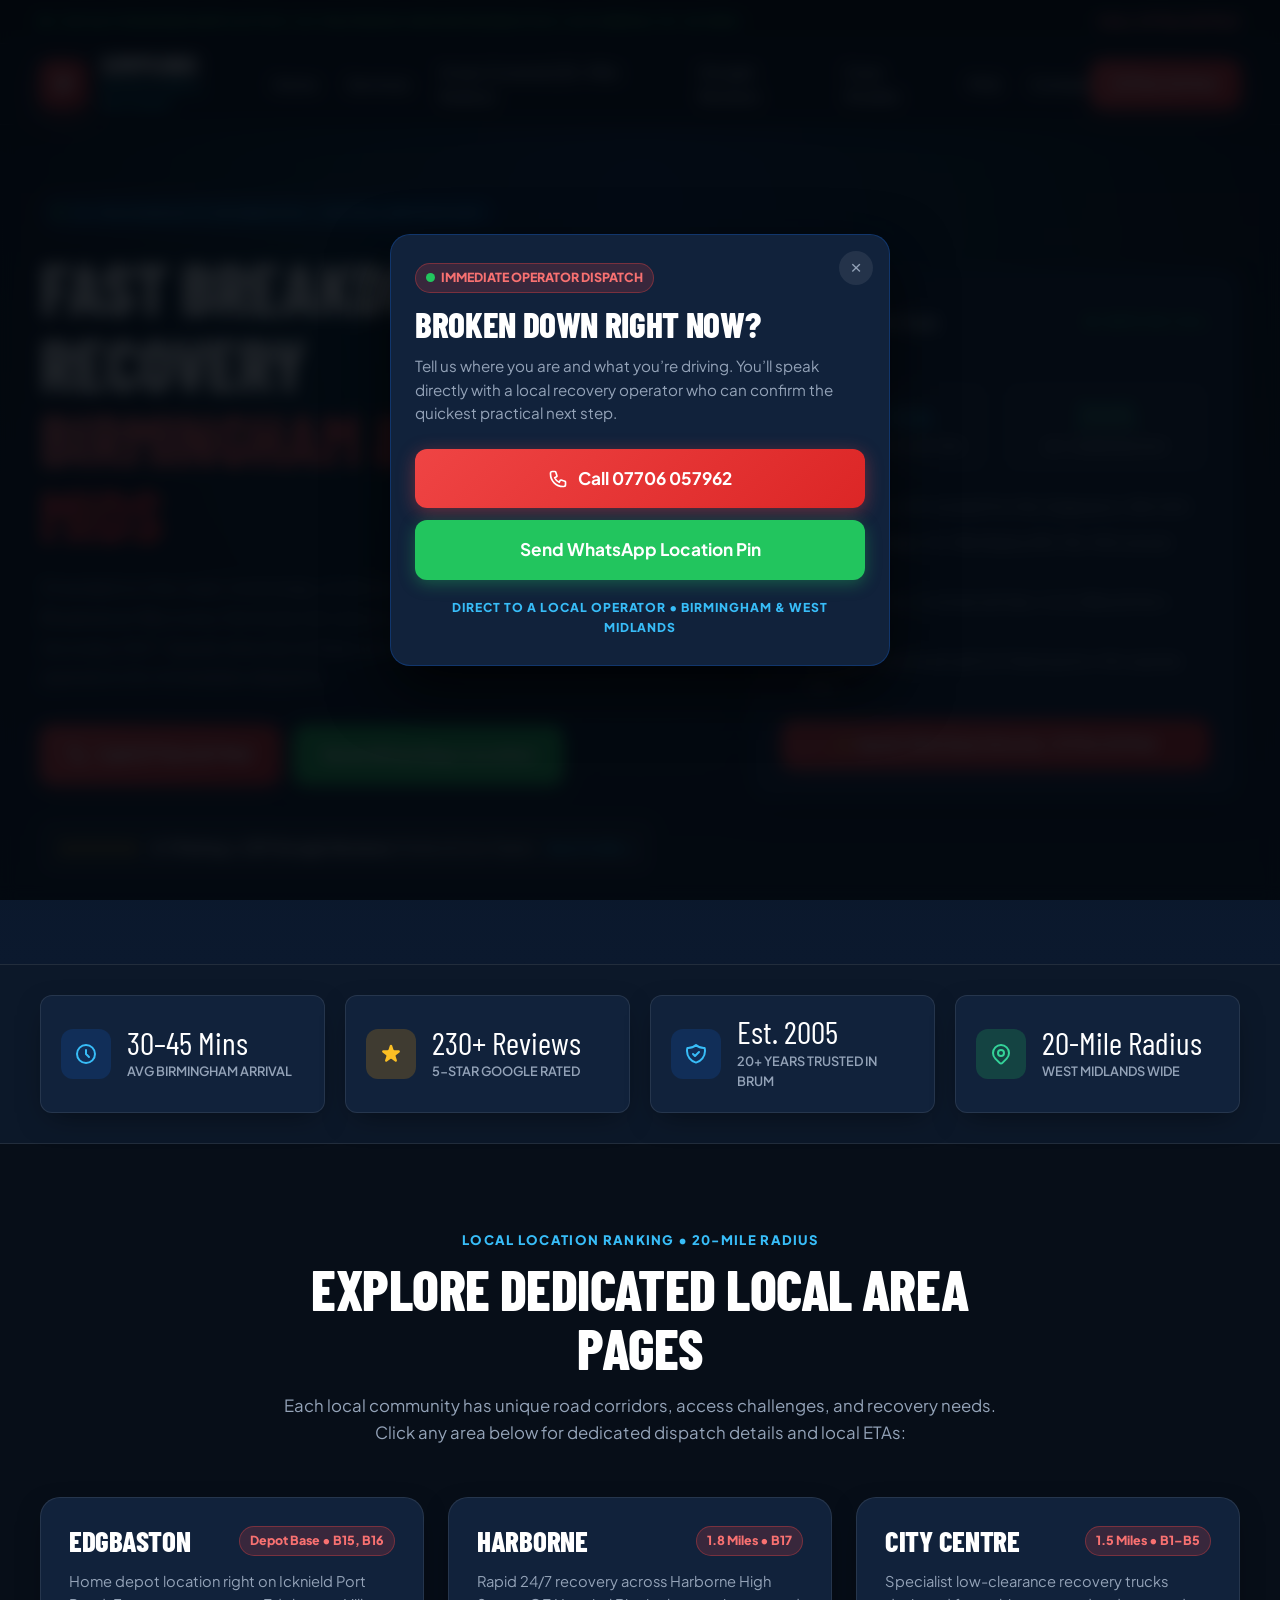
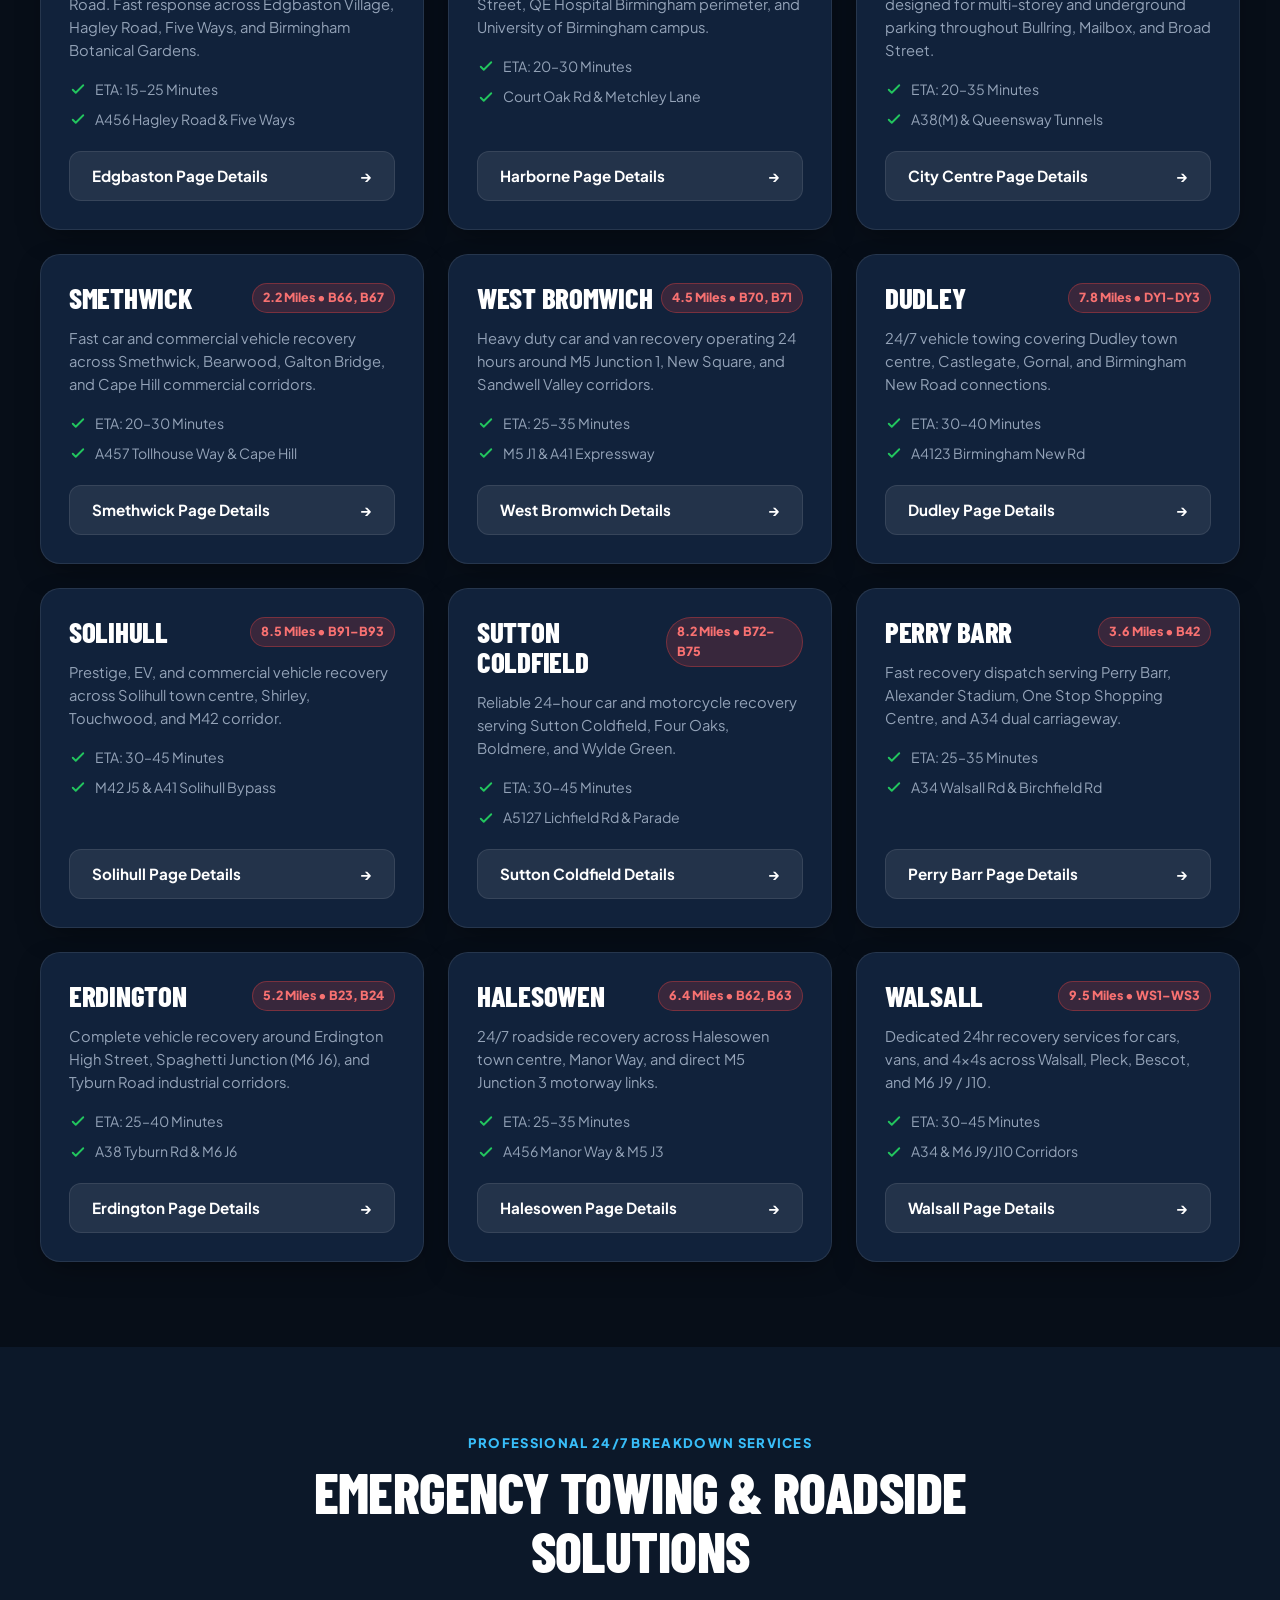
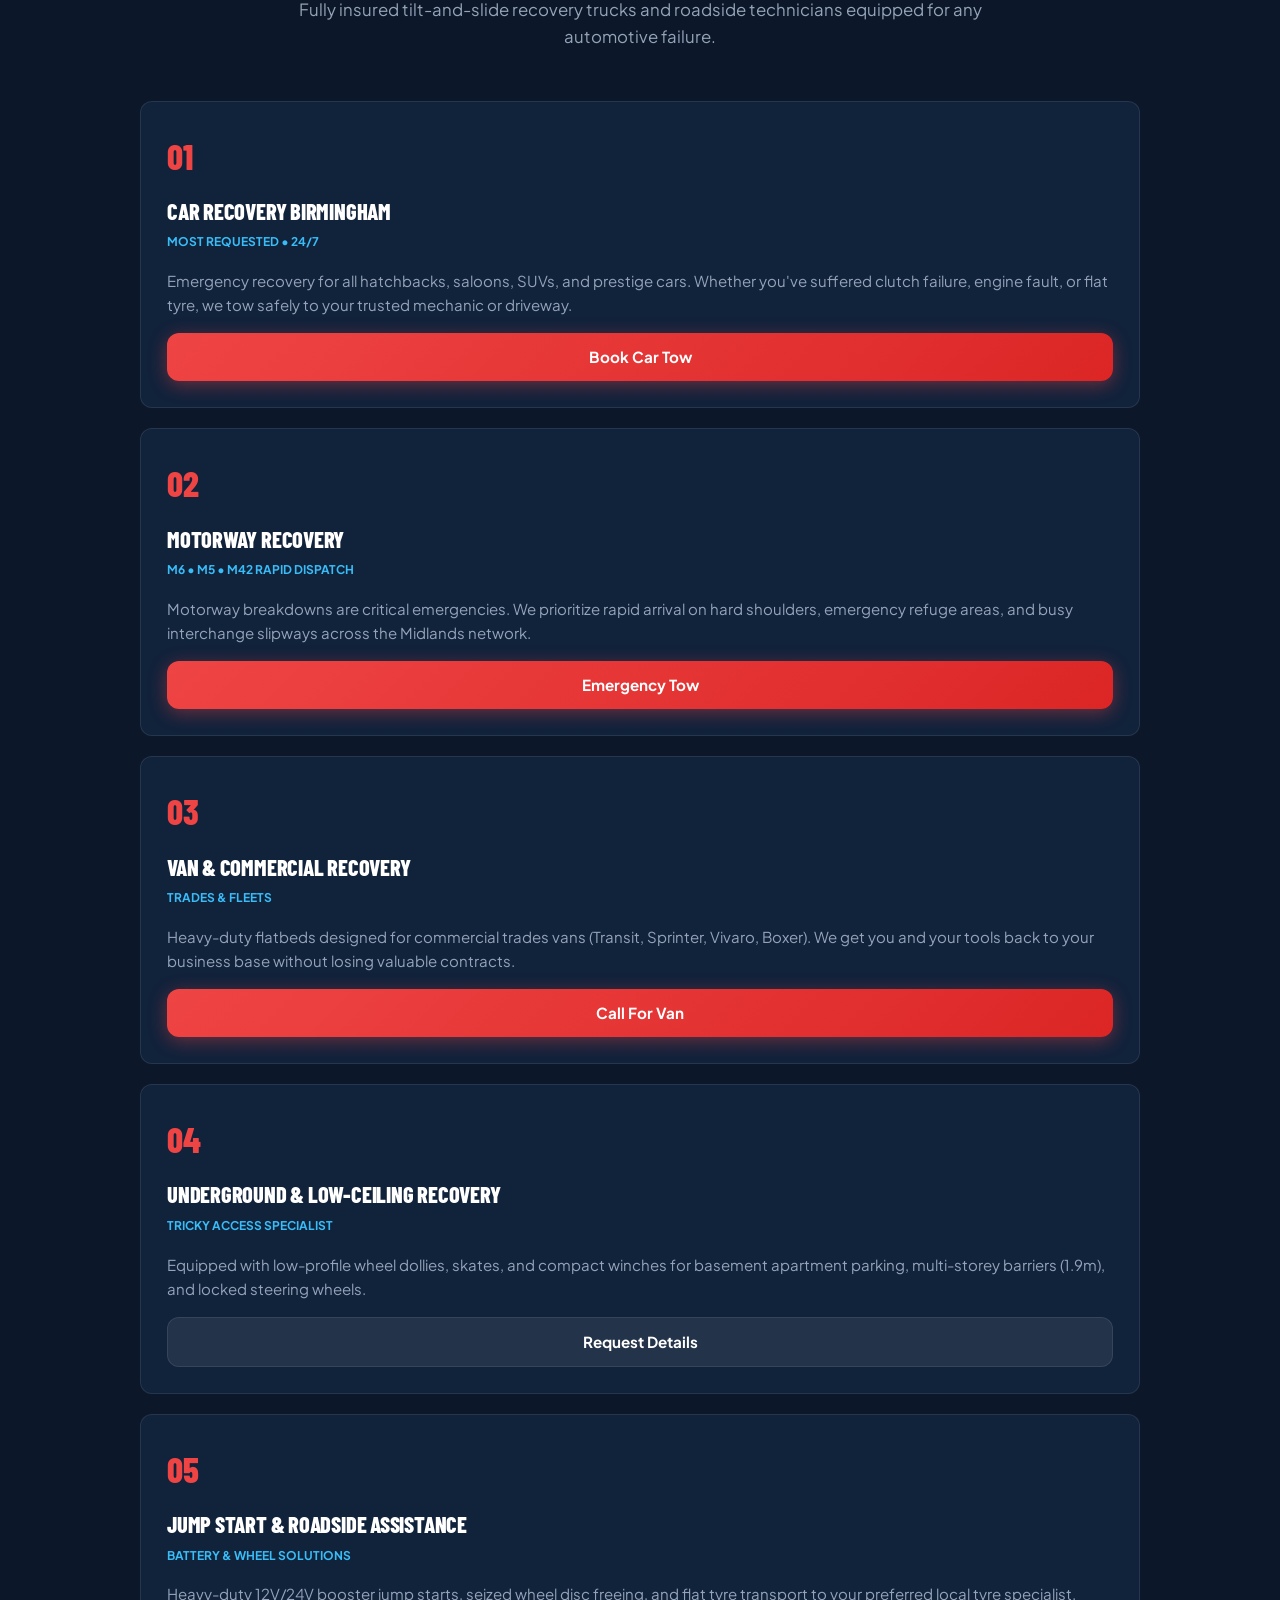
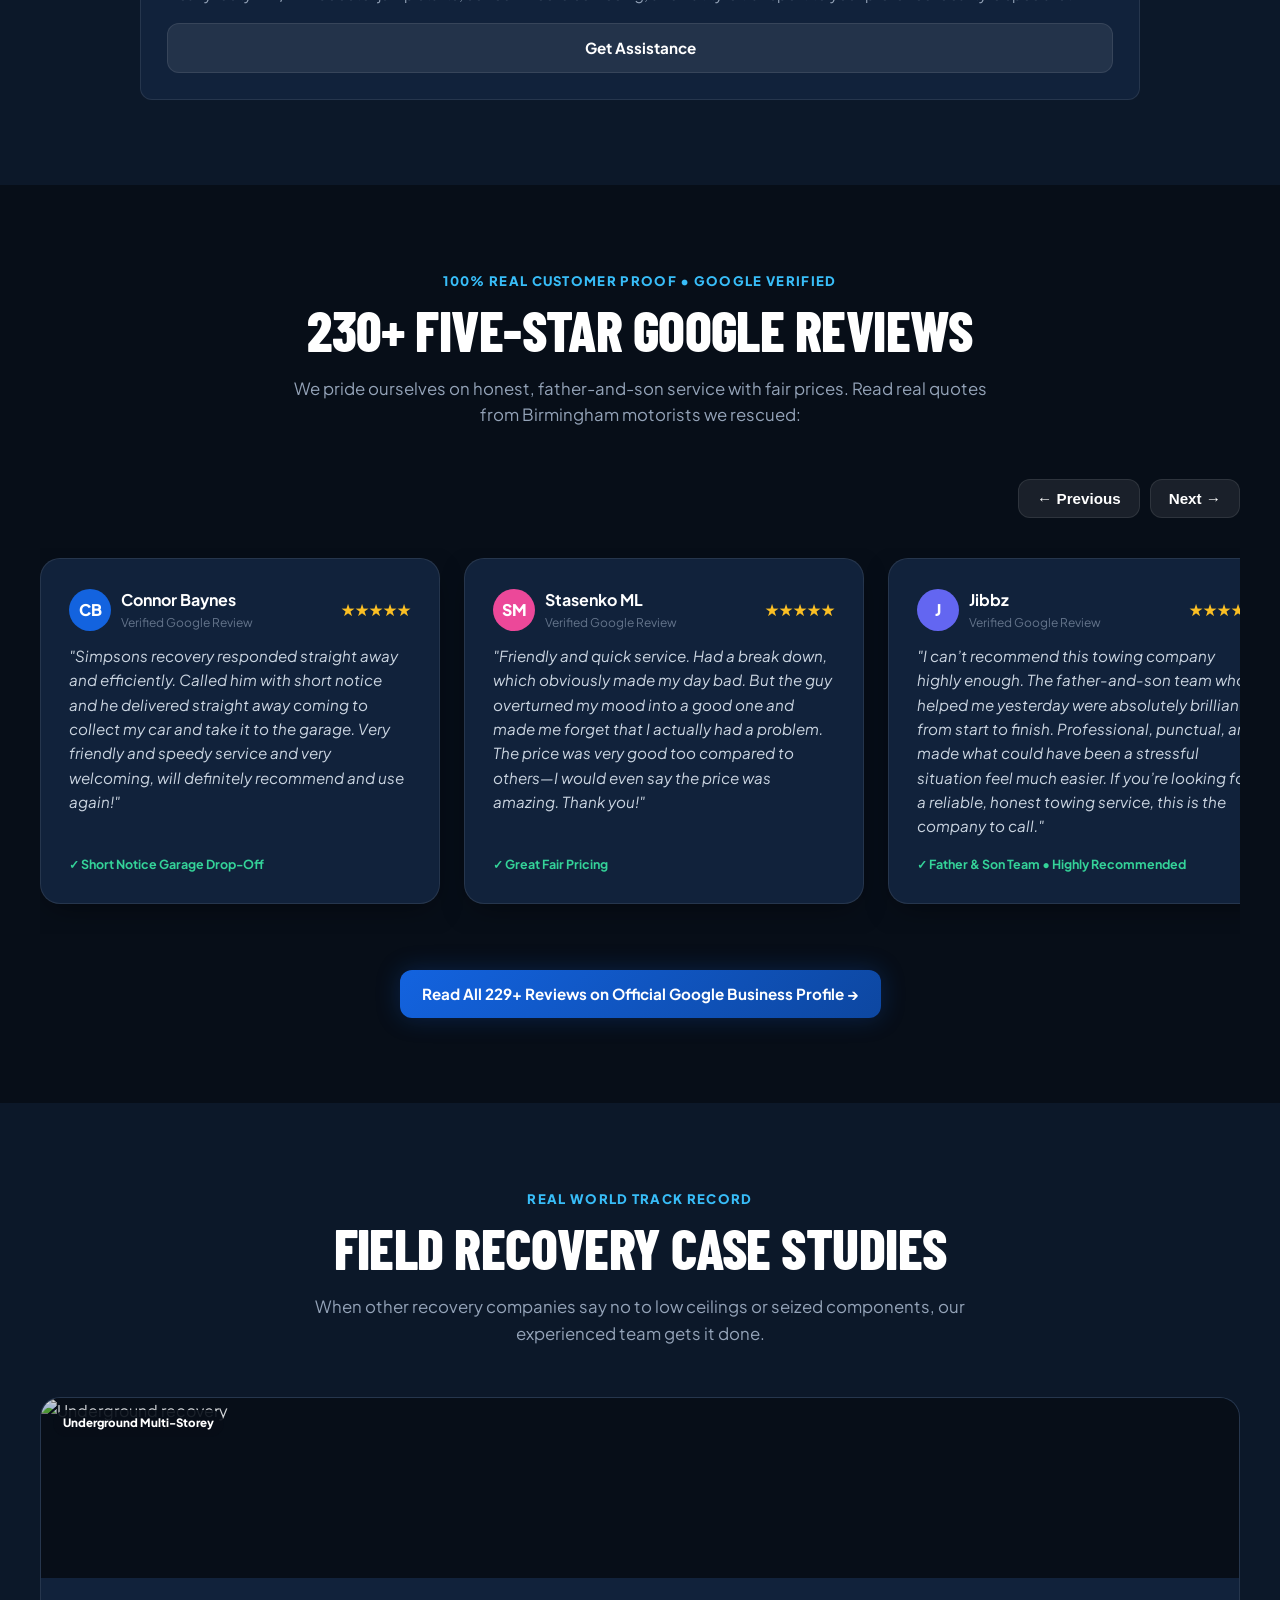
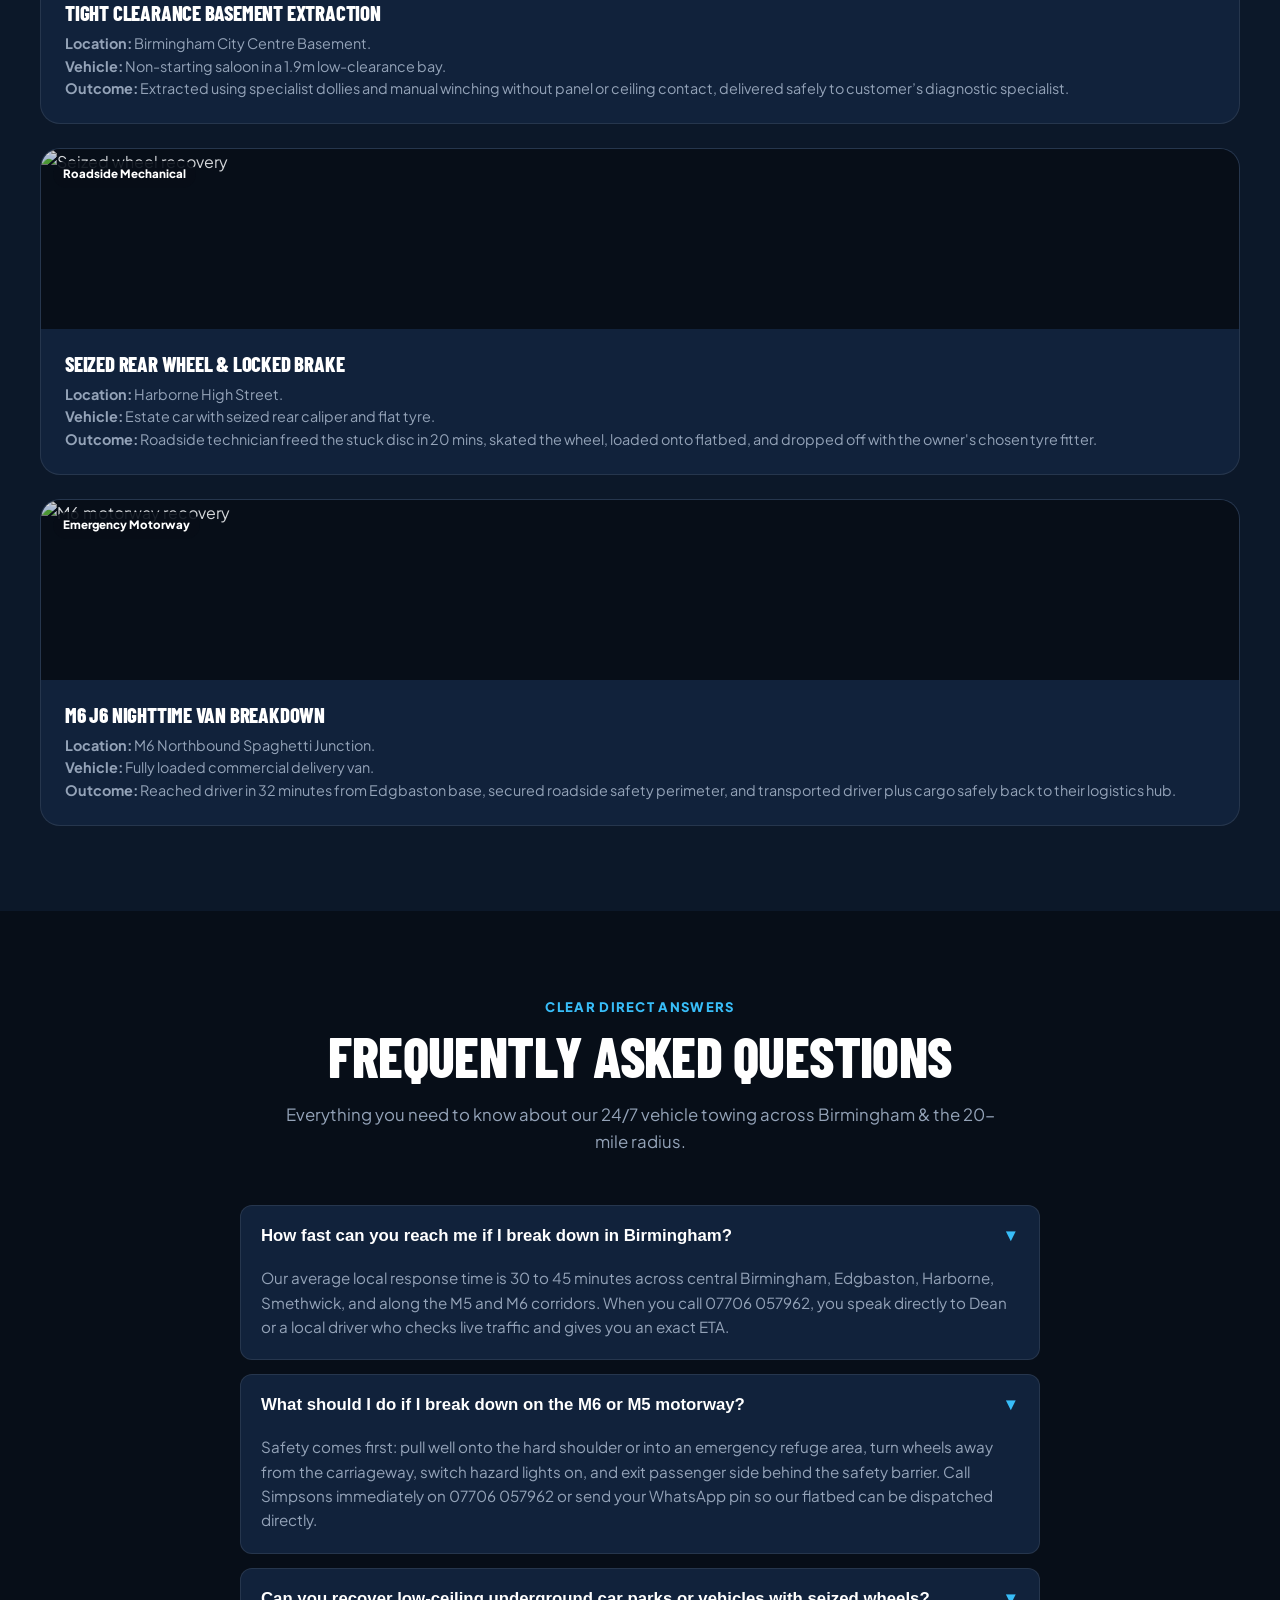
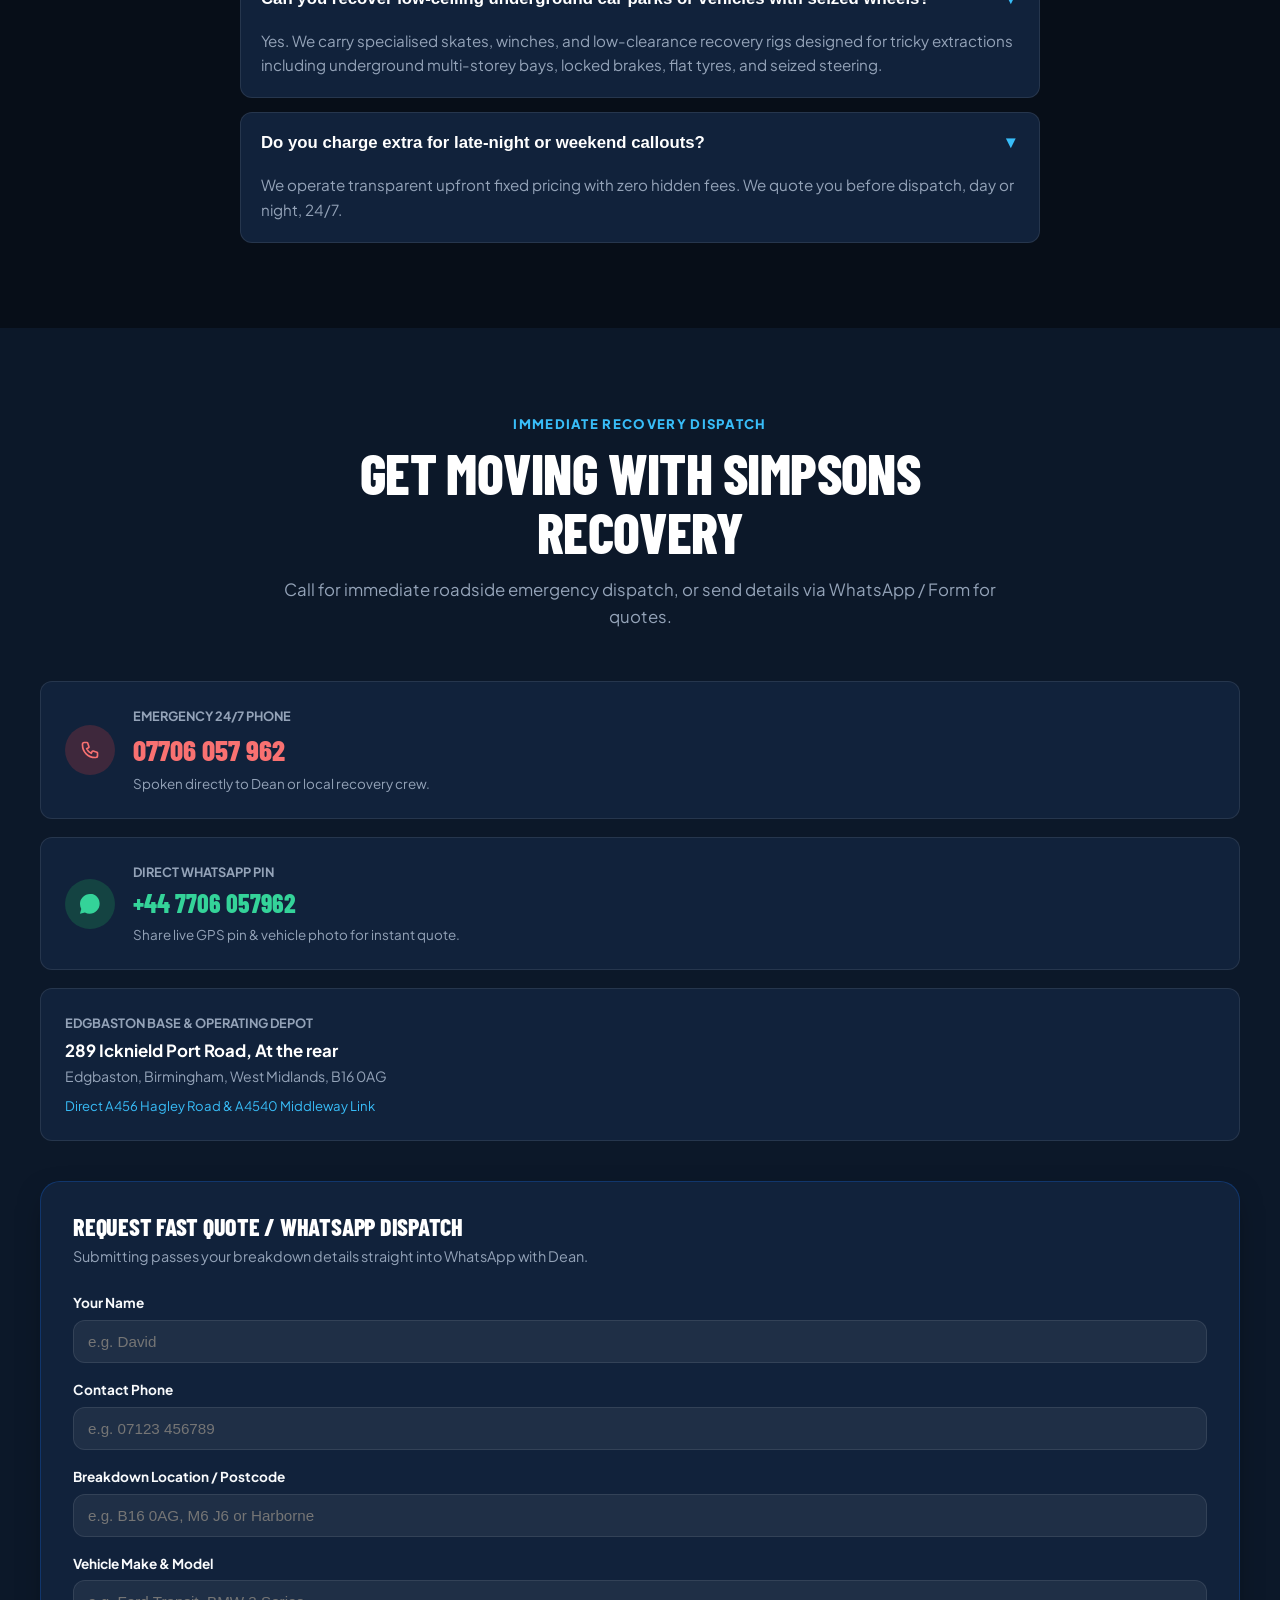
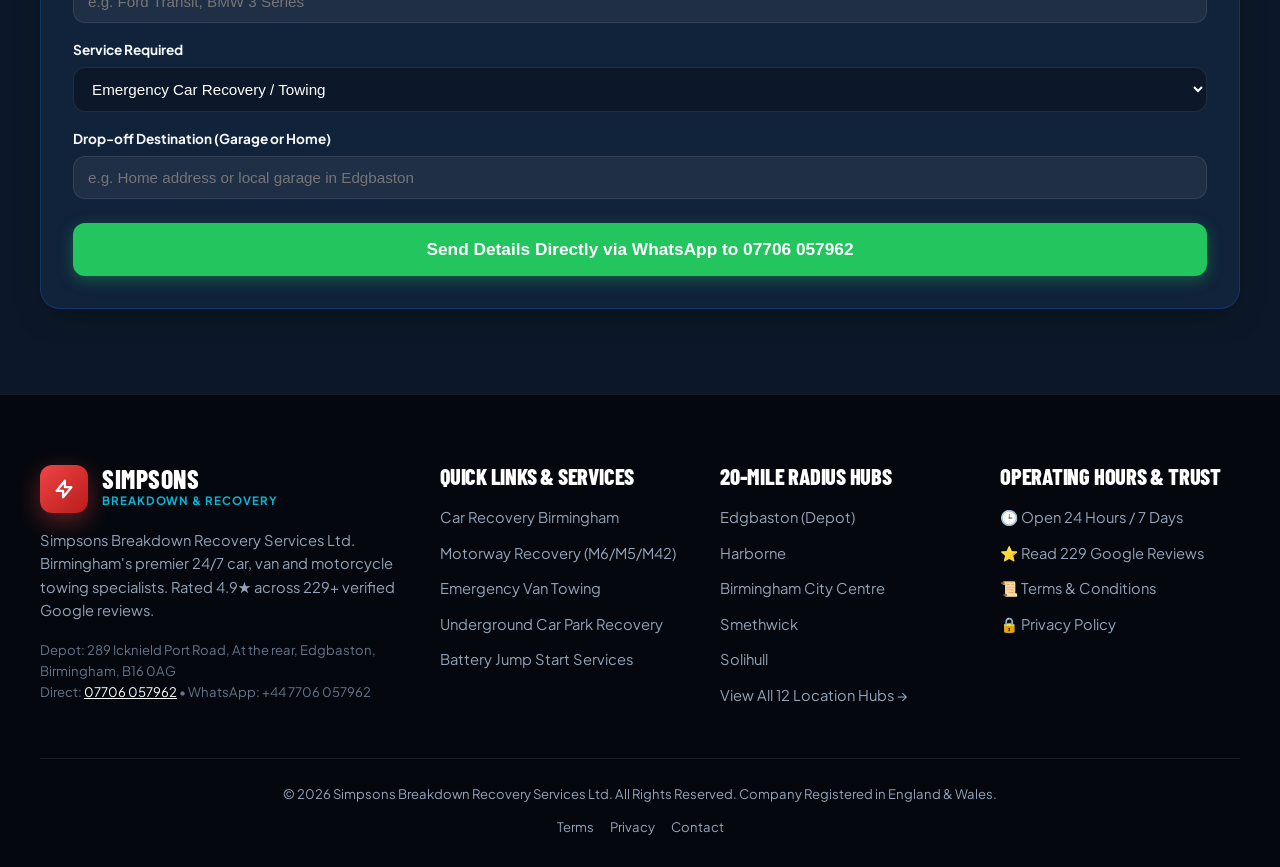
==== index.html @ c88439a0 "Initial commit: Simpsons Breakdown Recovery Birmingham website with 12 location sub-pages and dynami" ====
<!DOCTYPE html>
<html lang="en-GB">
<head>
  <meta charset="UTF-8">
  <meta name="viewport" content="width=device-width, initial-scale=1.0">
  <title>Breakdown Recovery Birmingham | 24/7 Car & Vehicle Towing | Simpsons Recovery</title>
  <meta name="description" content="24/7 Breakdown Recovery Birmingham & 20-Mile Radius. Average local response 30-45 mins. 230+ 5-Star Google reviews. Call Dean & Simpsons team on 07706 057962.">
  <meta name="robots" content="index, follow">
  
  <!-- Geo / Local Meta Tags for GEO & AEO -->
  <meta name="geo.region" content="GB-BIR">
  <meta name="geo.placename" content="Edgbaston, Birmingham">
  <meta name="geo.position" content="52.4844;-1.9351">
  <meta name="ICBM" content="52.4844, -1.9351">
  
  <!-- Open Graph -->
  <meta property="og:title" content="Simpsons Breakdown Recovery Services Birmingham | 24/7 Fast Response">
  <meta property="og:description" content="Edgbaston based 24/7 car, van and motorbike recovery across a 20-mile radius. 30-45 min local arrival, 230+ Google 5-star reviews. Call 07706 057962.">
  <meta property="og:type" content="business.business">
  <meta property="og:url" content="https://www.simpsonsbreakdownrecovery.co.uk/">
  <meta property="og:locale" content="en_GB">

  <!-- Preconnect Google Fonts: Barlow Condensed (Bold dynamic headers) & Plus Jakarta Sans (Clean body) -->
  <link rel="preconnect" href="https://fonts.googleapis.com">
  <link rel="preconnect" href="https://fonts.gstatic.com" crossorigin>
  <link href="https://fonts.googleapis.com/css2?family=Barlow+Condensed:ital,wght@0,700;0,800;0,900;1,800&family=Plus+Jakarta+Sans:wght@400;500;600;700;800&display=swap" rel="stylesheet">
  
  <link rel="stylesheet" href="css/style.css">

  <!-- Schema.org JSON-LD LocalBusiness + AutoEmergencyService + FAQPage -->
  <script type="application/ld+json">
  {
    "@context": "https://schema.org",
    "@graph": [
      {
        "@type": ["AutoRepair", "EmergencyService"],
        "@id": "https://www.simpsonsbreakdownrecovery.co.uk/#business",
        "name": "Simpsons Breakdown Recovery Services Ltd",
        "url": "https://www.simpsonsbreakdownrecovery.co.uk/",
        "telephone": "+447706057962",
        "email": "simpsonsbreakdownrecoveryltd@gmail.com",
        "priceRange": "££",
        "image": "https://carrecoverycompare.co.uk/api/media/file/firm-ed6e5e2ae0afbb97538e.jpg",
        "address": {
          "@type": "PostalAddress",
          "streetAddress": "289 Icknield Port Road, At the rear",
          "addressLocality": "Edgbaston, Birmingham",
          "addressRegion": "West Midlands",
          "postalCode": "B16 0AG",
          "addressCountry": "GB"
        },
        "geo": {
          "@type": "GeoCoordinates",
          "latitude": 52.4844,
          "longitude": -1.9351
        },
        "openingHoursSpecification": [
          {
            "@type": "OpeningHoursSpecification",
            "dayOfWeek": ["Monday", "Tuesday", "Wednesday", "Thursday", "Friday", "Saturday", "Sunday"],
            "opens": "00:00",
            "closes": "23:59"
          }
        ],
        "areaServed": [
          {"@type": "AdministrativeArea", "name": "Birmingham"},
          {"@type": "AdministrativeArea", "name": "Edgbaston"},
          {"@type": "AdministrativeArea", "name": "Harborne"},
          {"@type": "AdministrativeArea", "name": "Smethwick"},
          {"@type": "AdministrativeArea", "name": "West Bromwich"},
          {"@type": "AdministrativeArea", "name": "Dudley"},
          {"@type": "AdministrativeArea", "name": "Oldbury"},
          {"@type": "AdministrativeArea", "name": "Halesowen"},
          {"@type": "AdministrativeArea", "name": "Solihull"},
          {"@type": "AdministrativeArea", "name": "Sutton Coldfield"},
          {"@type": "AdministrativeArea", "name": "Walsall"}
        ],
        "aggregateRating": {
          "@type": "AggregateRating",
          "ratingValue": "4.9",
          "reviewCount": "229",
          "bestRating": "5",
          "worstRating": "1"
        }
      },
      {
        "@type": "FAQPage",
        "@id": "https://www.simpsonsbreakdownrecovery.co.uk/#faq",
        "mainEntity": [
          {
            "@type": "Question",
            "name": "How fast can you reach me if I break down in Birmingham?",
            "acceptedAnswer": {
              "@type": "Answer",
              "text": "Our average local response time is 30 to 45 minutes across central Birmingham, Edgbaston, Harborne, Smethwick, and along the M5 and M6 corridors. When you call 07706 057962, you speak straight to Dean or a local driver who checks live traffic and gives you an exact ETA."
            }
          },
          {
            "@type": "Question",
            "name": "What should I do if I break down on the M6 or M5 motorway?",
            "acceptedAnswer": {
              "@type": "Answer",
              "text": "Pull well onto the hard shoulder or into an emergency refuge area, turn wheels away from the carriageway, switch hazard lights on, and exit passenger side behind the safety barrier. Call Simpsons immediately on 07706 057962 or send your WhatsApp pin so our flatbed can be dispatched directly."
            }
          },
          {
            "@type": "Question",
            "name": "Can you recover low-ceiling underground car parks or vehicles with seized wheels?",
            "acceptedAnswer": {
              "@type": "Answer",
              "text": "Yes. We carry specialised skates, winches, and low-clearance recovery rigs designed for tricky extractions including underground multi-storey bays, locked brakes, flat tyres, and seized steering."
            }
          },
          {
            "@type": "Question",
            "name": "Do you charge extra for late-night or weekend callouts?",
            "acceptedAnswer": {
              "@type": "Answer",
              "text": "We operate transparent upfront fixed pricing with zero hidden fees. We quote you before dispatch, day or night, 24/7."
            }
          }
        ]
      }
    ]
  }
  </script>
</head>
<body>

  <!-- TOP EMERGENCY STATUS STRIP -->
  <div class="top-status-bar">
    <div class="container status-inner">
      <div class="live-indicator">
        <span class="pulse-dot"></span>
        <span>LIVE 24/7 ROADSIDE UNITS ACTIVE &bull; 20-MILE RADIUS AROUND EDGBASTON &bull; AVG ARRIVAL 30–45 MINS</span>
      </div>
      <div>
        <a href="tel:07706057962" style="display: flex; align-items: center; gap: 6px; color: #f87171; font-weight: 800; font-size: 0.9rem;">
          <span>CALL 07706 057962</span>
        </a>
      </div>
    </div>
  </div>

  <!-- POP-UP BANNER MODAL ON ENTRY -->
  <div class="modal-overlay" id="emergencyModal" role="dialog" aria-modal="true" aria-labelledby="modalTitle">
    <div class="modal-dialog">
      <button class="modal-close-btn" id="modalCloseBtn" aria-label="Close modal">&times;</button>
      
      <div style="display: inline-flex; align-items: center; gap: 6px; background: rgba(239, 68, 68, 0.18); border: 1px solid rgba(239, 68, 68, 0.35); color: #f87171; font-weight: 800; font-size: 0.78rem; padding: 4px 10px; border-radius: var(--radius-full); text-transform: uppercase; margin-bottom: 14px;">
        <span class="pulse-dot"></span> IMMEDIATE OPERATOR DISPATCH
      </div>
      
      <h2 id="modalTitle" style="font-family: var(--font-display); font-size: 2.2rem; color: #fff; margin-bottom: 12px; line-height: 1;">Broken down right now?</h2>
      
      <p style="font-size: 0.95rem; color: var(--text-muted); margin-bottom: 24px; line-height: 1.55;">
        Tell us where you are and what you’re driving. You’ll speak directly with a local recovery operator who can confirm the quickest practical next step.
      </p>

      <div style="display: flex; flex-direction: column; gap: 12px; margin-bottom: 18px;">
        <a href="tel:07706057962" class="btn btn-red btn-lg" style="width: 100%;">
          <svg class="icon-svg" fill="none" stroke="currentColor" viewBox="0 0 24 24"><path stroke-linecap="round" stroke-linejoin="round" d="M3 5a2 2 0 012-2h3.28a1 1 0 01.948.684l1.498 4.493a1 1 0 01-.502 1.21l-2.257 1.13a11.042 11.042 0 005.516 5.516l1.13-2.257a1 1 0 011.21-.502l4.493 1.498a1 1 0 01.684.949V19a2 2 0 01-2 2h-1C9.716 21 3 14.284 3 6V5z"/></svg>
          Call 07706 057962
        </a>
        <a href="https://wa.me/447706057962?text=Hello%20Simpsons%20Recovery%2C%20I%20have%20broken%20down%20in%20Birmingham.%20Here%20is%20my%20location%3A" class="btn btn-whatsapp btn-lg" target="_blank" rel="noopener" style="width: 100%;">
          Send WhatsApp Location Pin
        </a>
      </div>

      <p style="text-align: center; font-size: 0.76rem; font-weight: 800; letter-spacing: 0.08em; color: var(--accent-cyan); text-transform: uppercase;">
        DIRECT TO A LOCAL OPERATOR &bull; BIRMINGHAM &amp; WEST MIDLANDS
      </p>
    </div>
  </div>

  <!-- SITE HEADER -->
  <header class="site-header">
    <div class="container nav-container">
      <a href="/" class="logo-wrap">
        <div class="logo-badge">
          <svg width="24" height="24" fill="none" stroke="currentColor" viewBox="0 0 24 24"><path stroke-linecap="round" stroke-linejoin="round" stroke-width="2.5" d="M13 10V3L4 14h7v7l9-11h-7z"/></svg>
        </div>
        <div class="logo-titles">
          <span class="brand-main">SIMPSONS</span>
          <span class="brand-sub">Breakdown &amp; Recovery</span>
        </div>
      </a>

      <nav class="main-nav">
        <a href="/">Home</a>
        <a href="#services">Services</a>
        <a href="#areas">Areas Covered (20-Mile Radius)</a>
        <a href="#reviews">Google Reviews</a>
        <a href="#case-studies">Case Studies</a>
        <a href="#faq">FAQ</a>
        <a href="#contact">Contact</a>
      </nav>

      <div class="nav-actions">
        <a href="https://wa.me/447706057962" target="_blank" rel="noopener" class="btn btn-whatsapp" style="display: none; @media(min-width: 640px){display: inline-flex;}">
          <span>WhatsApp Location</span>
        </a>
        <a href="tel:07706057962" class="btn btn-red">
          <span>07706 057962</span>
        </a>
      </div>
    </div>
  </header>

  <!-- HERO SECTION -->
  <section class="hero-section">
    <div class="glow-mesh"></div>
    <div class="container hero-grid">
      <div>
        <div class="kicker-pill">
          <span class="pulse-dot"></span>
          <span>20-Mile Radius to Edgbaston &bull; Central Birmingham</span>
        </div>
        
        <h1 class="hero-title">
          Fast Breakdown Recovery <br><span class="text-gradient-red">Birmingham &amp; West Mids</span>
        </h1>

        <p class="hero-lead">
          Stranded on the road, motorway, or driveway? At Simpsons Breakdown Recovery Services Ltd, we provide rapid, reliable vehicle recovery 24/7. Speak directly to Dean and our local recovery operators for immediate dispatch.
        </p>

        <div class="hero-cta-group">
          <a href="tel:07706057962" class="btn btn-red btn-lg">
            <svg class="icon-svg" fill="none" stroke="currentColor" viewBox="0 0 24 24"><path stroke-linecap="round" stroke-linejoin="round" d="M3 5a2 2 0 012-2h3.28a1 1 0 01.948.684l1.498 4.493a1 1 0 01-.502 1.21l-2.257 1.13a11.042 11.042 0 005.516 5.516l1.13-2.257a1 1 0 011.21-.502l4.493 1.498a1 1 0 01.684.949V19a2 2 0 01-2 2h-1C9.716 21 3 14.284 3 6V5z"/></svg>
            Call 07706 057962
          </a>
          
          <a href="https://wa.me/447706057962?text=Hi%20Simpsons%20Recovery%2C%20I%20need%20urgent%20recovery%20in%20Birmingham.%20My%20exact%20location%20is%3A" target="_blank" rel="noopener" class="btn btn-whatsapp btn-lg">
            Send WhatsApp Location
          </a>
        </div>

        <a href="https://share.google/FIO6KZSxKO3p8ohXX" target="_blank" rel="noopener" style="display: inline-flex; align-items: center; gap: 12px; background: rgba(255, 255, 255, 0.06); border: 1px solid var(--border-light); border-radius: var(--radius-md); padding: 12px 18px;">
          <div style="color: #fbbf24; font-size: 1.1rem;">★★★★★</div>
          <div style="font-size: 0.92rem; color: #fff;">
            <strong>4.9 Rating &bull; 229 Google Reviews</strong> (Father &amp; Son Team)
          </div>
          <span style="color: var(--accent-cyan); font-weight: 700; font-size: 0.85rem;">View Profile →</span>
        </a>
      </div>

      <!-- DISPATCH STATUS / REAL-TIME RADAR PANEL -->
      <div style="background: var(--bg-surface); border: 1px solid var(--border-glow); border-radius: var(--radius-lg); padding: 30px; box-shadow: var(--shadow-card);">
        <div style="display: flex; justify-content: space-between; align-items: center; padding-bottom: 18px; border-bottom: 1px solid var(--border-light); margin-bottom: 20px;">
          <div style="font-family: var(--font-display); font-size: 1.6rem; color: #fff;">Live Dispatch Hub</div>
          <span class="live-indicator"><span class="pulse-dot"></span> UNITS ON-CALL</span>
        </div>

        <div style="display: grid; grid-template-columns: 1fr 1fr; gap: 14px; margin-bottom: 22px;">
          <div style="background: rgba(255,255,255,0.04); border: 1px solid var(--border-light); border-radius: var(--radius-md); padding: 16px; text-align: center;">
            <div style="font-family: var(--font-display); font-size: 2.2rem; color: var(--accent-cyan); line-height: 1;">30–45m</div>
            <div style="font-size: 0.75rem; color: var(--text-muted); text-transform: uppercase; font-weight: 700; margin-top: 4px;">Average Response Time</div>
          </div>
          <div style="background: rgba(255,255,255,0.04); border: 1px solid var(--border-light); border-radius: var(--radius-md); padding: 16px; text-align: center;">
            <div style="font-family: var(--font-display); font-size: 2.2rem; color: #34d399; line-height: 1;">2005</div>
            <div style="font-size: 0.75rem; color: var(--text-muted); text-transform: uppercase; font-weight: 700; margin-top: 4px;">Est. In Birmingham</div>
          </div>
        </div>

        <ul style="list-style: none; display: flex; flex-direction: column; gap: 12px; margin-bottom: 24px; font-size: 0.92rem; color: #cbd5e1;">
          <li style="display: flex; align-items: center; gap: 10px;">
            <span style="color: var(--accent-cyan); font-weight: 800;">✓</span>
            <span><strong>Depot Base:</strong> 289 Icknield Port Rd, Edgbaston, B16 0AG</span>
          </li>
          <li style="display: flex; align-items: center; gap: 10px;">
            <span style="color: var(--accent-cyan); font-weight: 800;">✓</span>
            <span><strong>Coverage Area:</strong> 20-Mile Radius (M5, M6, M42 arterial routes)</span>
          </li>
          <li style="display: flex; align-items: center; gap: 10px;">
            <span style="color: var(--accent-cyan); font-weight: 800;">✓</span>
            <span><strong>Vehicles:</strong> Cars, Commercial Vans, 4x4s, Bikes &amp; Non-runners</span>
          </li>
          <li style="display: flex; align-items: center; gap: 10px;">
            <span style="color: var(--accent-cyan); font-weight: 800;">✓</span>
            <span><strong>Pricing:</strong> Guaranteed upfront fixed quote &bull; No surprise fees</span>
          </li>
        </ul>

        <a href="tel:07706057962" class="btn btn-red" style="width: 100%;">
          ⚡ Speak With Dean Directly: 07706 057962
        </a>
      </div>
    </div>
  </section>

  <!-- VALUE METRICS STRIP -->
  <section class="metrics-strip">
    <div class="container metrics-grid">
      <div class="metric-card">
        <div class="metric-icon">
          <svg width="24" height="24" fill="none" stroke="currentColor" viewBox="0 0 24 24"><path stroke-linecap="round" stroke-linejoin="round" stroke-width="2" d="M12 8v4l3 3m6-3a9 9 0 11-18 0 9 9 0 0118 0z"/></svg>
        </div>
        <div>
          <div class="metric-val">30–45 Mins</div>
          <div class="metric-sub">Avg Birmingham Arrival</div>
        </div>
      </div>

      <div class="metric-card">
        <div class="metric-icon" style="background: rgba(245, 158, 11, 0.2); color: #fbbf24;">
          <svg width="24" height="24" fill="currentColor" viewBox="0 0 20 20"><path d="M9.049 2.927c.3-.921 1.603-.921 1.902 0l1.07 3.292a1 1 0 00.95.69h3.462c.969 0 1.371 1.24.588 1.81l-2.8 2.034a1 1 0 00-.364 1.118l1.07 3.292c.3.921-.755 1.688-1.54 1.118l-2.8-2.034a1 1 0 00-1.175 0l-2.8 2.034c-.784.57-1.838-.197-1.539-1.118l1.07-3.292a1 1 0 00-.364-1.118L2.98 8.72c-.783-.57-.38-1.81.588-1.81h3.461a1 1 0 00.951-.69l1.07-3.292z"/></svg>
        </div>
        <div>
          <div class="metric-val">230+ Reviews</div>
          <div class="metric-sub">5-Star Google Rated</div>
        </div>
      </div>

      <div class="metric-card">
        <div class="metric-icon">
          <svg width="24" height="24" fill="none" stroke="currentColor" viewBox="0 0 24 24"><path stroke-linecap="round" stroke-linejoin="round" stroke-width="2" d="M9 12l2 2 4-4m5.618-4.016A11.955 11.955 0 0112 2.944a11.955 11.955 0 01-8.618 3.04A12.02 12.02 0 003 9c0 5.591 3.824 10.29 9 11.622 5.176-1.332 9-6.03 9-11.622 0-1.042-.133-2.052-.382-3.016z"/></svg>
        </div>
        <div>
          <div class="metric-val">Est. 2005</div>
          <div class="metric-sub">20+ Years Trusted In Brum</div>
        </div>
      </div>

      <div class="metric-card">
        <div class="metric-icon" style="background: rgba(34, 197, 94, 0.2); color: #34d399;">
          <svg width="24" height="24" fill="none" stroke="currentColor" viewBox="0 0 24 24"><path stroke-linecap="round" stroke-linejoin="round" stroke-width="2" d="M17.657 16.657L13.414 20.9a1.998 1.998 0 01-2.827 0l-4.244-4.243a8 8 0 1111.314 0z"/><path stroke-linecap="round" stroke-linejoin="round" stroke-width="2" d="M15 11a3 3 0 11-6 0 3 3 0 016 0z"/></svg>
        </div>
        <div>
          <div class="metric-val">20-Mile Radius</div>
          <div class="metric-sub">West Midlands Wide</div>
        </div>
      </div>
    </div>
  </section>

  <!-- 20-MILE RADIUS LOCATION DIRECTORY (SUB-PAGES INDEX) -->
  <section class="section-wrapper" id="areas">
    <div class="container">
      <div class="section-head-center">
        <span class="section-kicker">Local Location Ranking &bull; 20-Mile Radius</span>
        <h2 class="section-title">Explore Dedicated Local Area Pages</h2>
        <p class="section-desc">Each local community has unique road corridors, access challenges, and recovery needs. Click any area below for dedicated dispatch details and local ETAs:</p>
      </div>

      <div class="areas-grid">
        <!-- 1. Edgbaston -->
        <div class="area-card">
          <div>
            <div class="area-header">
              <h3 class="area-name">Edgbaston</h3>
              <span class="area-code-badge">Depot Base &bull; B15, B16</span>
            </div>
            <p style="color: var(--text-muted); font-size: 0.92rem; line-height: 1.55;">
              Home depot location right on Icknield Port Road. Fast response across Edgbaston Village, Hagley Road, Five Ways, and Birmingham Botanical Gardens.
            </p>
            <ul class="area-detail-list">
              <li><svg width="18" height="18" fill="none" stroke="currentColor" viewBox="0 0 24 24"><path stroke-linecap="round" stroke-linejoin="round" stroke-width="2.5" d="M5 13l4 4L19 7"/></svg> ETA: 15–25 Minutes</li>
              <li><svg width="18" height="18" fill="none" stroke="currentColor" viewBox="0 0 24 24"><path stroke-linecap="round" stroke-linejoin="round" stroke-width="2.5" d="M5 13l4 4L19 7"/></svg> A456 Hagley Road &amp; Five Ways</li>
            </ul>
          </div>
          <a href="/areas/edgbaston-breakdown-recovery.html" class="btn btn-glass" style="width: 100%; justify-content: space-between;">
            <span>Edgbaston Page Details</span>
            <span>→</span>
          </a>
        </div>

        <!-- 2. Harborne -->
        <div class="area-card">
          <div>
            <div class="area-header">
              <h3 class="area-name">Harborne</h3>
              <span class="area-code-badge">1.8 Miles &bull; B17</span>
            </div>
            <p style="color: var(--text-muted); font-size: 0.92rem; line-height: 1.55;">
              Rapid 24/7 recovery across Harborne High Street, QE Hospital Birmingham perimeter, and University of Birmingham campus.
            </p>
            <ul class="area-detail-list">
              <li><svg width="18" height="18" fill="none" stroke="currentColor" viewBox="0 0 24 24"><path stroke-linecap="round" stroke-linejoin="round" stroke-width="2.5" d="M5 13l4 4L19 7"/></svg> ETA: 20–30 Minutes</li>
              <li><svg width="18" height="18" fill="none" stroke="currentColor" viewBox="0 0 24 24"><path stroke-linecap="round" stroke-linejoin="round" stroke-width="2.5" d="M5 13l4 4L19 7"/></svg> Court Oak Rd &amp; Metchley Lane</li>
            </ul>
          </div>
          <a href="/areas/harborne-breakdown-recovery.html" class="btn btn-glass" style="width: 100%; justify-content: space-between;">
            <span>Harborne Page Details</span>
            <span>→</span>
          </a>
        </div>

        <!-- 3. Birmingham City Centre -->
        <div class="area-card">
          <div>
            <div class="area-header">
              <h3 class="area-name">City Centre</h3>
              <span class="area-code-badge">1.5 Miles &bull; B1–B5</span>
            </div>
            <p style="color: var(--text-muted); font-size: 0.92rem; line-height: 1.55;">
              Specialist low-clearance recovery trucks designed for multi-storey and underground parking throughout Bullring, Mailbox, and Broad Street.
            </p>
            <ul class="area-detail-list">
              <li><svg width="18" height="18" fill="none" stroke="currentColor" viewBox="0 0 24 24"><path stroke-linecap="round" stroke-linejoin="round" stroke-width="2.5" d="M5 13l4 4L19 7"/></svg> ETA: 20–35 Minutes</li>
              <li><svg width="18" height="18" fill="none" stroke="currentColor" viewBox="0 0 24 24"><path stroke-linecap="round" stroke-linejoin="round" stroke-width="2.5" d="M5 13l4 4L19 7"/></svg> A38(M) &amp; Queensway Tunnels</li>
            </ul>
          </div>
          <a href="/areas/birmingham-city-centre-breakdown-recovery.html" class="btn btn-glass" style="width: 100%; justify-content: space-between;">
            <span>City Centre Page Details</span>
            <span>→</span>
          </a>
        </div>

        <!-- 4. Smethwick -->
        <div class="area-card">
          <div>
            <div class="area-header">
              <h3 class="area-name">Smethwick</h3>
              <span class="area-code-badge">2.2 Miles &bull; B66, B67</span>
            </div>
            <p style="color: var(--text-muted); font-size: 0.92rem; line-height: 1.55;">
              Fast car and commercial vehicle recovery across Smethwick, Bearwood, Galton Bridge, and Cape Hill commercial corridors.
            </p>
            <ul class="area-detail-list">
              <li><svg width="18" height="18" fill="none" stroke="currentColor" viewBox="0 0 24 24"><path stroke-linecap="round" stroke-linejoin="round" stroke-width="2.5" d="M5 13l4 4L19 7"/></svg> ETA: 20–30 Minutes</li>
              <li><svg width="18" height="18" fill="none" stroke="currentColor" viewBox="0 0 24 24"><path stroke-linecap="round" stroke-linejoin="round" stroke-width="2.5" d="M5 13l4 4L19 7"/></svg> A457 Tollhouse Way &amp; Cape Hill</li>
            </ul>
          </div>
          <a href="/areas/smethwick-breakdown-recovery.html" class="btn btn-glass" style="width: 100%; justify-content: space-between;">
            <span>Smethwick Page Details</span>
            <span>→</span>
          </a>
        </div>

        <!-- 5. West Bromwich -->
        <div class="area-card">
          <div>
            <div class="area-header">
              <h3 class="area-name">West Bromwich</h3>
              <span class="area-code-badge">4.5 Miles &bull; B70, B71</span>
            </div>
            <p style="color: var(--text-muted); font-size: 0.92rem; line-height: 1.55;">
              Heavy duty car and van recovery operating 24 hours around M5 Junction 1, New Square, and Sandwell Valley corridors.
            </p>
            <ul class="area-detail-list">
              <li><svg width="18" height="18" fill="none" stroke="currentColor" viewBox="0 0 24 24"><path stroke-linecap="round" stroke-linejoin="round" stroke-width="2.5" d="M5 13l4 4L19 7"/></svg> ETA: 25–35 Minutes</li>
              <li><svg width="18" height="18" fill="none" stroke="currentColor" viewBox="0 0 24 24"><path stroke-linecap="round" stroke-linejoin="round" stroke-width="2.5" d="M5 13l4 4L19 7"/></svg> M5 J1 &amp; A41 Expressway</li>
            </ul>
          </div>
          <a href="/areas/west-bromwich-breakdown-recovery.html" class="btn btn-glass" style="width: 100%; justify-content: space-between;">
            <span>West Bromwich Details</span>
            <span>→</span>
          </a>
        </div>

        <!-- 6. Dudley -->
        <div class="area-card">
          <div>
            <div class="area-header">
              <h3 class="area-name">Dudley</h3>
              <span class="area-code-badge">7.8 Miles &bull; DY1–DY3</span>
            </div>
            <p style="color: var(--text-muted); font-size: 0.92rem; line-height: 1.55;">
              24/7 vehicle towing covering Dudley town centre, Castlegate, Gornal, and Birmingham New Road connections.
            </p>
            <ul class="area-detail-list">
              <li><svg width="18" height="18" fill="none" stroke="currentColor" viewBox="0 0 24 24"><path stroke-linecap="round" stroke-linejoin="round" stroke-width="2.5" d="M5 13l4 4L19 7"/></svg> ETA: 30–40 Minutes</li>
              <li><svg width="18" height="18" fill="none" stroke="currentColor" viewBox="0 0 24 24"><path stroke-linecap="round" stroke-linejoin="round" stroke-width="2.5" d="M5 13l4 4L19 7"/></svg> A4123 Birmingham New Rd</li>
            </ul>
          </div>
          <a href="/areas/dudley-breakdown-recovery.html" class="btn btn-glass" style="width: 100%; justify-content: space-between;">
            <span>Dudley Page Details</span>
            <span>→</span>
          </a>
        </div>

        <!-- 7. Solihull -->
        <div class="area-card">
          <div>
            <div class="area-header">
              <h3 class="area-name">Solihull</h3>
              <span class="area-code-badge">8.5 Miles &bull; B91–B93</span>
            </div>
            <p style="color: var(--text-muted); font-size: 0.92rem; line-height: 1.55;">
              Prestige, EV, and commercial vehicle recovery across Solihull town centre, Shirley, Touchwood, and M42 corridor.
            </p>
            <ul class="area-detail-list">
              <li><svg width="18" height="18" fill="none" stroke="currentColor" viewBox="0 0 24 24"><path stroke-linecap="round" stroke-linejoin="round" stroke-width="2.5" d="M5 13l4 4L19 7"/></svg> ETA: 30–45 Minutes</li>
              <li><svg width="18" height="18" fill="none" stroke="currentColor" viewBox="0 0 24 24"><path stroke-linecap="round" stroke-linejoin="round" stroke-width="2.5" d="M5 13l4 4L19 7"/></svg> M42 J5 &amp; A41 Solihull Bypass</li>
            </ul>
          </div>
          <a href="/areas/solihull-breakdown-recovery.html" class="btn btn-glass" style="width: 100%; justify-content: space-between;">
            <span>Solihull Page Details</span>
            <span>→</span>
          </a>
        </div>

        <!-- 8. Sutton Coldfield -->
        <div class="area-card">
          <div>
            <div class="area-header">
              <h3 class="area-name">Sutton Coldfield</h3>
              <span class="area-code-badge">8.2 Miles &bull; B72–B75</span>
            </div>
            <p style="color: var(--text-muted); font-size: 0.92rem; line-height: 1.55;">
              Reliable 24-hour car and motorcycle recovery serving Sutton Coldfield, Four Oaks, Boldmere, and Wylde Green.
            </p>
            <ul class="area-detail-list">
              <li><svg width="18" height="18" fill="none" stroke="currentColor" viewBox="0 0 24 24"><path stroke-linecap="round" stroke-linejoin="round" stroke-width="2.5" d="M5 13l4 4L19 7"/></svg> ETA: 30–45 Minutes</li>
              <li><svg width="18" height="18" fill="none" stroke="currentColor" viewBox="0 0 24 24"><path stroke-linecap="round" stroke-linejoin="round" stroke-width="2.5" d="M5 13l4 4L19 7"/></svg> A5127 Lichfield Rd &amp; Parade</li>
            </ul>
          </div>
          <a href="/areas/sutton-coldfield-breakdown-recovery.html" class="btn btn-glass" style="width: 100%; justify-content: space-between;">
            <span>Sutton Coldfield Details</span>
            <span>→</span>
          </a>
        </div>

        <!-- 9. Perry Barr -->
        <div class="area-card">
          <div>
            <div class="area-header">
              <h3 class="area-name">Perry Barr</h3>
              <span class="area-code-badge">3.6 Miles &bull; B42</span>
            </div>
            <p style="color: var(--text-muted); font-size: 0.92rem; line-height: 1.55;">
              Fast recovery dispatch serving Perry Barr, Alexander Stadium, One Stop Shopping Centre, and A34 dual carriageway.
            </p>
            <ul class="area-detail-list">
              <li><svg width="18" height="18" fill="none" stroke="currentColor" viewBox="0 0 24 24"><path stroke-linecap="round" stroke-linejoin="round" stroke-width="2.5" d="M5 13l4 4L19 7"/></svg> ETA: 25–35 Minutes</li>
              <li><svg width="18" height="18" fill="none" stroke="currentColor" viewBox="0 0 24 24"><path stroke-linecap="round" stroke-linejoin="round" stroke-width="2.5" d="M5 13l4 4L19 7"/></svg> A34 Walsall Rd &amp; Birchfield Rd</li>
            </ul>
          </div>
          <a href="/areas/perry-barr-breakdown-recovery.html" class="btn btn-glass" style="width: 100%; justify-content: space-between;">
            <span>Perry Barr Page Details</span>
            <span>→</span>
          </a>
        </div>

        <!-- 10. Erdington -->
        <div class="area-card">
          <div>
            <div class="area-header">
              <h3 class="area-name">Erdington</h3>
              <span class="area-code-badge">5.2 Miles &bull; B23, B24</span>
            </div>
            <p style="color: var(--text-muted); font-size: 0.92rem; line-height: 1.55;">
              Complete vehicle recovery around Erdington High Street, Spaghetti Junction (M6 J6), and Tyburn Road industrial corridors.
            </p>
            <ul class="area-detail-list">
              <li><svg width="18" height="18" fill="none" stroke="currentColor" viewBox="0 0 24 24"><path stroke-linecap="round" stroke-linejoin="round" stroke-width="2.5" d="M5 13l4 4L19 7"/></svg> ETA: 25–40 Minutes</li>
              <li><svg width="18" height="18" fill="none" stroke="currentColor" viewBox="0 0 24 24"><path stroke-linecap="round" stroke-linejoin="round" stroke-width="2.5" d="M5 13l4 4L19 7"/></svg> A38 Tyburn Rd &amp; M6 J6</li>
            </ul>
          </div>
          <a href="/areas/erdington-breakdown-recovery.html" class="btn btn-glass" style="width: 100%; justify-content: space-between;">
            <span>Erdington Page Details</span>
            <span>→</span>
          </a>
        </div>

        <!-- 11. Halesowen -->
        <div class="area-card">
          <div>
            <div class="area-header">
              <h3 class="area-name">Halesowen</h3>
              <span class="area-code-badge">6.4 Miles &bull; B62, B63</span>
            </div>
            <p style="color: var(--text-muted); font-size: 0.92rem; line-height: 1.55;">
              24/7 roadside recovery across Halesowen town centre, Manor Way, and direct M5 Junction 3 motorway links.
            </p>
            <ul class="area-detail-list">
              <li><svg width="18" height="18" fill="none" stroke="currentColor" viewBox="0 0 24 24"><path stroke-linecap="round" stroke-linejoin="round" stroke-width="2.5" d="M5 13l4 4L19 7"/></svg> ETA: 25–35 Minutes</li>
              <li><svg width="18" height="18" fill="none" stroke="currentColor" viewBox="0 0 24 24"><path stroke-linecap="round" stroke-linejoin="round" stroke-width="2.5" d="M5 13l4 4L19 7"/></svg> A456 Manor Way &amp; M5 J3</li>
            </ul>
          </div>
          <a href="/areas/halesowen-breakdown-recovery.html" class="btn btn-glass" style="width: 100%; justify-content: space-between;">
            <span>Halesowen Page Details</span>
            <span>→</span>
          </a>
        </div>

        <!-- 12. Walsall -->
        <div class="area-card">
          <div>
            <div class="area-header">
              <h3 class="area-name">Walsall</h3>
              <span class="area-code-badge">9.5 Miles &bull; WS1–WS3</span>
            </div>
            <p style="color: var(--text-muted); font-size: 0.92rem; line-height: 1.55;">
              Dedicated 24hr recovery services for cars, vans, and 4x4s across Walsall, Pleck, Bescot, and M6 J9 / J10.
            </p>
            <ul class="area-detail-list">
              <li><svg width="18" height="18" fill="none" stroke="currentColor" viewBox="0 0 24 24"><path stroke-linecap="round" stroke-linejoin="round" stroke-width="2.5" d="M5 13l4 4L19 7"/></svg> ETA: 30–45 Minutes</li>
              <li><svg width="18" height="18" fill="none" stroke="currentColor" viewBox="0 0 24 24"><path stroke-linecap="round" stroke-linejoin="round" stroke-width="2.5" d="M5 13l4 4L19 7"/></svg> A34 &amp; M6 J9/J10 Corridors</li>
            </ul>
          </div>
          <a href="/areas/walsall-breakdown-recovery.html" class="btn btn-glass" style="width: 100%; justify-content: space-between;">
            <span>Walsall Page Details</span>
            <span>→</span>
          </a>
        </div>
      </div>
    </div>
  </section>

  <!-- SERVICES SECTION -->
  <section class="section-wrapper" id="services" style="background: var(--bg-secondary);">
    <div class="container">
      <div class="section-head-center">
        <span class="section-kicker">Professional 24/7 Breakdown Services</span>
        <h2 class="section-title">Emergency Towing &amp; Roadside Solutions</h2>
        <p class="section-desc">Fully insured tilt-and-slide recovery trucks and roadside technicians equipped for any automotive failure.</p>
      </div>

      <div style="display: flex; flex-direction: column; gap: 20px; max-width: 1000px; margin: 0 auto;">
        <!-- 01 -->
        <div style="background: var(--bg-surface); border: 1px solid var(--border-light); border-radius: var(--radius-md); padding: 26px; display: grid; grid-template-columns: 1fr; gap: 16px; align-items: center; @media(min-width: 768px){grid-template-columns: 80px 280px 1fr 180px;}">
          <div style="font-family: var(--font-display); font-size: 2.2rem; color: var(--accent-red); font-weight: 800;">01</div>
          <div>
            <h3 style="font-size: 1.4rem; color: #fff; margin-bottom: 4px;">Car Recovery Birmingham</h3>
            <span style="color: var(--accent-cyan); font-size: 0.75rem; font-weight: 700; text-transform: uppercase;">Most Requested &bull; 24/7</span>
          </div>
          <div style="color: var(--text-muted); font-size: 0.94rem;">
            Emergency recovery for all hatchbacks, saloons, SUVs, and prestige cars. Whether you've suffered clutch failure, engine fault, or flat tyre, we tow safely to your trusted mechanic or driveway.
          </div>
          <div>
            <a href="tel:07706057962" class="btn btn-red" style="width: 100%;">Book Car Tow</a>
          </div>
        </div>

        <!-- 02 -->
        <div style="background: var(--bg-surface); border: 1px solid var(--border-light); border-radius: var(--radius-md); padding: 26px; display: grid; grid-template-columns: 1fr; gap: 16px; align-items: center; @media(min-width: 768px){grid-template-columns: 80px 280px 1fr 180px;}">
          <div style="font-family: var(--font-display); font-size: 2.2rem; color: var(--accent-red); font-weight: 800;">02</div>
          <div>
            <h3 style="font-size: 1.4rem; color: #fff; margin-bottom: 4px;">Motorway Recovery</h3>
            <span style="color: var(--accent-cyan); font-size: 0.75rem; font-weight: 700; text-transform: uppercase;">M6 &bull; M5 &bull; M42 Rapid Dispatch</span>
          </div>
          <div style="color: var(--text-muted); font-size: 0.94rem;">
            Motorway breakdowns are critical emergencies. We prioritize rapid arrival on hard shoulders, emergency refuge areas, and busy interchange slipways across the Midlands network.
          </div>
          <div>
            <a href="tel:07706057962" class="btn btn-red" style="width: 100%;">Emergency Tow</a>
          </div>
        </div>

        <!-- 03 -->
        <div style="background: var(--bg-surface); border: 1px solid var(--border-light); border-radius: var(--radius-md); padding: 26px; display: grid; grid-template-columns: 1fr; gap: 16px; align-items: center; @media(min-width: 768px){grid-template-columns: 80px 280px 1fr 180px;}">
          <div style="font-family: var(--font-display); font-size: 2.2rem; color: var(--accent-red); font-weight: 800;">03</div>
          <div>
            <h3 style="font-size: 1.4rem; color: #fff; margin-bottom: 4px;">Van &amp; Commercial Recovery</h3>
            <span style="color: var(--accent-cyan); font-size: 0.75rem; font-weight: 700; text-transform: uppercase;">Trades &amp; Fleets</span>
          </div>
          <div style="color: var(--text-muted); font-size: 0.94rem;">
            Heavy-duty flatbeds designed for commercial trades vans (Transit, Sprinter, Vivaro, Boxer). We get you and your tools back to your business base without losing valuable contracts.
          </div>
          <div>
            <a href="tel:07706057962" class="btn btn-red" style="width: 100%;">Call For Van</a>
          </div>
        </div>

        <!-- 04 -->
        <div style="background: var(--bg-surface); border: 1px solid var(--border-light); border-radius: var(--radius-md); padding: 26px; display: grid; grid-template-columns: 1fr; gap: 16px; align-items: center; @media(min-width: 768px){grid-template-columns: 80px 280px 1fr 180px;}">
          <div style="font-family: var(--font-display); font-size: 2.2rem; color: var(--accent-red); font-weight: 800;">04</div>
          <div>
            <h3 style="font-size: 1.4rem; color: #fff; margin-bottom: 4px;">Underground &amp; Low-Ceiling Recovery</h3>
            <span style="color: var(--accent-cyan); font-size: 0.75rem; font-weight: 700; text-transform: uppercase;">Tricky Access Specialist</span>
          </div>
          <div style="color: var(--text-muted); font-size: 0.94rem;">
            Equipped with low-profile wheel dollies, skates, and compact winches for basement apartment parking, multi-storey barriers (1.9m), and locked steering wheels.
          </div>
          <div>
            <a href="tel:07706057962" class="btn btn-glass" style="width: 100%;">Request Details</a>
          </div>
        </div>

        <!-- 05 -->
        <div style="background: var(--bg-surface); border: 1px solid var(--border-light); border-radius: var(--radius-md); padding: 26px; display: grid; grid-template-columns: 1fr; gap: 16px; align-items: center; @media(min-width: 768px){grid-template-columns: 80px 280px 1fr 180px;}">
          <div style="font-family: var(--font-display); font-size: 2.2rem; color: var(--accent-red); font-weight: 800;">05</div>
          <div>
            <h3 style="font-size: 1.4rem; color: #fff; margin-bottom: 4px;">Jump Start &amp; Roadside Assistance</h3>
            <span style="color: var(--accent-cyan); font-size: 0.75rem; font-weight: 700; text-transform: uppercase;">Battery &amp; Wheel Solutions</span>
          </div>
          <div style="color: var(--text-muted); font-size: 0.94rem;">
            Heavy-duty 12V/24V booster jump starts, seized wheel disc freeing, and flat tyre transport to your preferred local tyre specialist.
          </div>
          <div>
            <a href="tel:07706057962" class="btn btn-glass" style="width: 100%;">Get Assistance</a>
          </div>
        </div>
      </div>
    </div>
  </section>

  <!-- LIVE GOOGLE REVIEWS CAROUSEL -->
  <section class="section-wrapper" id="reviews">
    <div class="container">
      <div class="section-head-center">
        <span class="section-kicker">100% Real Customer Proof &bull; Google Verified</span>
        <h2 class="section-title">230+ Five-Star Google Reviews</h2>
        <p class="section-desc">We pride ourselves on honest, father-and-son service with fair prices. Read real quotes from Birmingham motorists we rescued:</p>
      </div>

      <div style="display: flex; justify-content: flex-end; gap: 10px; margin-bottom: 12px;">
        <button id="carouselPrev" class="btn btn-glass" style="padding: 10px 18px;" aria-label="Previous Review">← Previous</button>
        <button id="carouselNext" class="btn btn-glass" style="padding: 10px 18px;" aria-label="Next Review">Next →</button>
      </div>

      <div class="reviews-wrapper">
        <div class="reviews-track" id="reviewsTrack">
          <!-- Card 1 -->
          <div class="review-box">
            <div>
              <div style="display: flex; justify-content: space-between; align-items: center; margin-bottom: 12px;">
                <div style="display: flex; align-items: center; gap: 10px;">
                  <div style="width: 42px; height: 42px; border-radius: 50%; background: var(--primary-blue); color: #fff; display: flex; align-items: center; justify-content: center; font-weight: 800;">CB</div>
                  <div>
                    <div style="font-weight: 700; color: #fff;">Connor Baynes</div>
                    <div style="font-size: 0.75rem; color: var(--text-subtle);">Verified Google Review</div>
                  </div>
                </div>
                <div style="color: #fbbf24;">★★★★★</div>
              </div>
              <p style="font-size: 0.95rem; color: #cbd5e1; font-style: italic; line-height: 1.6; margin-bottom: 16px;">
                "Simpsons recovery responded straight away and efficiently. Called him with short notice and he delivered straight away coming to collect my car and take it to the garage. Very friendly and speedy service and very welcoming, will definitely recommend and use again!"
              </p>
            </div>
            <div style="font-size: 0.78rem; font-weight: 700; color: #34d399;">✓ Short Notice Garage Drop-Off</div>
          </div>

          <!-- Card 2 -->
          <div class="review-box">
            <div>
              <div style="display: flex; justify-content: space-between; align-items: center; margin-bottom: 12px;">
                <div style="display: flex; align-items: center; gap: 10px;">
                  <div style="width: 42px; height: 42px; border-radius: 50%; background: #ec4899; color: #fff; display: flex; align-items: center; justify-content: center; font-weight: 800;">SM</div>
                  <div>
                    <div style="font-weight: 700; color: #fff;">Stasenko ML</div>
                    <div style="font-size: 0.75rem; color: var(--text-subtle);">Verified Google Review</div>
                  </div>
                </div>
                <div style="color: #fbbf24;">★★★★★</div>
              </div>
              <p style="font-size: 0.95rem; color: #cbd5e1; font-style: italic; line-height: 1.6; margin-bottom: 16px;">
                "Friendly and quick service. Had a break down, which obviously made my day bad. But the guy overturned my mood into a good one and made me forget that I actually had a problem. The price was very good too compared to others—I would even say the price was amazing. Thank you!"
              </p>
            </div>
            <div style="font-size: 0.78rem; font-weight: 700; color: #34d399;">✓ Great Fair Pricing</div>
          </div>

          <!-- Card 3 -->
          <div class="review-box">
            <div>
              <div style="display: flex; justify-content: space-between; align-items: center; margin-bottom: 12px;">
                <div style="display: flex; align-items: center; gap: 10px;">
                  <div style="width: 42px; height: 42px; border-radius: 50%; background: #6366f1; color: #fff; display: flex; align-items: center; justify-content: center; font-weight: 800;">J</div>
                  <div>
                    <div style="font-weight: 700; color: #fff;">Jibbz</div>
                    <div style="font-size: 0.75rem; color: var(--text-subtle);">Verified Google Review</div>
                  </div>
                </div>
                <div style="color: #fbbf24;">★★★★★</div>
              </div>
              <p style="font-size: 0.95rem; color: #cbd5e1; font-style: italic; line-height: 1.6; margin-bottom: 16px;">
                "I can’t recommend this towing company highly enough. The father-and-son team who helped me yesterday were absolutely brilliant from start to finish. Professional, punctual, and made what could have been a stressful situation feel much easier. If you’re looking for a reliable, honest towing service, this is the company to call."
              </p>
            </div>
            <div style="font-size: 0.78rem; font-weight: 700; color: #34d399;">✓ Father &amp; Son Team &bull; Highly Recommended</div>
          </div>

          <!-- Card 4 -->
          <div class="review-box">
            <div>
              <div style="display: flex; justify-content: space-between; align-items: center; margin-bottom: 12px;">
                <div style="display: flex; align-items: center; gap: 10px;">
                  <div style="width: 42px; height: 42px; border-radius: 50%; background: #f59e0b; color: #fff; display: flex; align-items: center; justify-content: center; font-weight: 800;">MG</div>
                  <div>
                    <div style="font-weight: 700; color: #fff;">Matt Griffiths</div>
                    <div style="font-size: 0.75rem; color: var(--text-subtle);">Verified Google Review</div>
                  </div>
                </div>
                <div style="color: #fbbf24;">★★★★★</div>
              </div>
              <p style="font-size: 0.95rem; color: #cbd5e1; font-style: italic; line-height: 1.6; margin-bottom: 16px;">
                "Impeccable service from Simpsons breakdown recovery. Really tricky job getting my non-starter car out of an underground garage with a low ceiling and tight corners. Both Dean and Jaden handled the task expertly and provided an excellent and friendly service. Absolutely recommend!"
              </p>
            </div>
            <div style="font-size: 0.78rem; font-weight: 700; color: #34d399;">✓ Low-Ceiling Basement Extraction</div>
          </div>

          <!-- Card 5 -->
          <div class="review-box">
            <div>
              <div style="display: flex; justify-content: space-between; align-items: center; margin-bottom: 12px;">
                <div style="display: flex; align-items: center; gap: 10px;">
                  <div style="width: 42px; height: 42px; border-radius: 50%; background: #10b981; color: #fff; display: flex; align-items: center; justify-content: center; font-weight: 800;">JL</div>
                  <div>
                    <div style="font-weight: 700; color: #fff;">Joshua L</div>
                    <div style="font-size: 0.75rem; color: var(--text-subtle);">Verified Google Review</div>
                  </div>
                </div>
                <div style="color: #fbbf24;">★★★★★</div>
              </div>
              <p style="font-size: 0.95rem; color: #cbd5e1; font-style: italic; line-height: 1.6; margin-bottom: 16px;">
                "Last minute call after I got a flat tyre and needed to get home. Extremely punctual, professional, and all-round great service from Dean! Definitely one of the good guys. Definitely a number I’ll keep saved for if I’m in need of recovery again!"
              </p>
            </div>
            <div style="font-size: 0.78rem; font-weight: 700; color: #34d399;">✓ Emergency Flat Tyre Service</div>
          </div>
        </div>
      </div>

      <div style="text-align: center; margin-top: 36px;">
        <a href="https://share.google/FIO6KZSxKO3p8ohXX" target="_blank" rel="noopener" class="btn btn-blue">
          Read All 229+ Reviews on Official Google Business Profile →
        </a>
      </div>
    </div>
  </section>

  <!-- CASE STUDIES -->
  <section class="section-wrapper" id="case-studies" style="background: var(--bg-secondary);">
    <div class="container">
      <div class="section-head-center">
        <span class="section-kicker">Real World Track Record</span>
        <h2 class="section-title">Field Recovery Case Studies</h2>
        <p class="section-desc">When other recovery companies say no to low ceilings or seized components, our experienced team gets it done.</p>
      </div>

      <div style="display: grid; grid-template-columns: 1fr; gap: 24px; @media(min-width: 768px){grid-template-columns: repeat(3, 1fr);}">
        <div style="background: var(--bg-surface); border: 1px solid var(--border-light); border-radius: var(--radius-lg); overflow: hidden;">
          <div style="height: 180px; background: #070e18; position: relative;">
            <img src="https://lh3.googleusercontent.com/grass-cs/ACvplmO3Wj1cN7G2WZohI6msFaT4sx80JdRNkRhVwAHb9L3Hh6jzfN_XWrFDbiL4iL9E1Uqzo0sBszVe3Q8dKMM1yU-rCztmP8eY_KlrmW93oolMzleUsdzKzBwNLvK19D9zUsBWtvnu1YTyeJw5=k-no" alt="Underground recovery" style="width: 100%; height: 100%; object-fit: cover; opacity: 0.85;" loading="lazy">
            <span style="position: absolute; top: 12px; left: 12px; background: rgba(7,14,24,0.9); color: #fff; font-size: 0.72rem; font-weight: 800; padding: 4px 10px; border-radius: var(--radius-full);">Underground Multi-Storey</span>
          </div>
          <div style="padding: 24px;">
            <h3 style="font-size: 1.3rem; color: #fff; margin-bottom: 8px;">Tight Clearance Basement Extraction</h3>
            <p style="font-size: 0.9rem; color: var(--text-muted); line-height: 1.55;">
              <strong>Location:</strong> Birmingham City Centre Basement.<br>
              <strong>Vehicle:</strong> Non-starting saloon in a 1.9m low-clearance bay.<br>
              <strong>Outcome:</strong> Extracted using specialist dollies and manual winching without panel or ceiling contact, delivered safely to customer’s diagnostic specialist.
            </p>
          </div>
        </div>

        <div style="background: var(--bg-surface); border: 1px solid var(--border-light); border-radius: var(--radius-lg); overflow: hidden;">
          <div style="height: 180px; background: #070e18; position: relative;">
            <img src="https://lh3.googleusercontent.com/grass-cs/ACvplmOtDWDISPUz26o0VJLDrLn2xt2SP9EA0z1TMuI_P2C9mqgrn56zqfT6EDqQULf5mbJUclzaCjZF2So_p6bJ9nLsAb6zBEApc9XTlrhGX0VRKTE4JGbUXSQNG7hHfJeeMTCDv0AiPdUNcqs=k-no" alt="Seized wheel recovery" style="width: 100%; height: 100%; object-fit: cover; opacity: 0.85;" loading="lazy">
            <span style="position: absolute; top: 12px; left: 12px; background: rgba(7,14,24,0.9); color: #fff; font-size: 0.72rem; font-weight: 800; padding: 4px 10px; border-radius: var(--radius-full);">Roadside Mechanical</span>
          </div>
          <div style="padding: 24px;">
            <h3 style="font-size: 1.3rem; color: #fff; margin-bottom: 8px;">Seized Rear Wheel &amp; Locked Brake</h3>
            <p style="font-size: 0.9rem; color: var(--text-muted); line-height: 1.55;">
              <strong>Location:</strong> Harborne High Street.<br>
              <strong>Vehicle:</strong> Estate car with seized rear caliper and flat tyre.<br>
              <strong>Outcome:</strong> Roadside technician freed the stuck disc in 20 mins, skated the wheel, loaded onto flatbed, and dropped off with the owner's chosen tyre fitter.
            </p>
          </div>
        </div>

        <div style="background: var(--bg-surface); border: 1px solid var(--border-light); border-radius: var(--radius-lg); overflow: hidden;">
          <div style="height: 180px; background: #070e18; position: relative;">
            <img src="https://lh3.googleusercontent.com/grass-cs/ACvplmNJEsJBPtzHpOq5L_qQnCpClGtpZ1KLx_moSQVfiB3IIrRH6zdOzTemDXBFKssiTipNzRABktI44QZeXcC5AEzEMSX40OfKn-2_O5brE4P8vVujMtgTal7csnGvg8wZs4wB4lJSW0eoqGjP=k-no" alt="M6 motorway recovery" style="width: 100%; height: 100%; object-fit: cover; opacity: 0.85;" loading="lazy">
            <span style="position: absolute; top: 12px; left: 12px; background: rgba(7,14,24,0.9); color: #fff; font-size: 0.72rem; font-weight: 800; padding: 4px 10px; border-radius: var(--radius-full);">Emergency Motorway</span>
          </div>
          <div style="padding: 24px;">
            <h3 style="font-size: 1.3rem; color: #fff; margin-bottom: 8px;">M6 J6 Nighttime Van Breakdown</h3>
            <p style="font-size: 0.9rem; color: var(--text-muted); line-height: 1.55;">
              <strong>Location:</strong> M6 Northbound Spaghetti Junction.<br>
              <strong>Vehicle:</strong> Fully loaded commercial delivery van.<br>
              <strong>Outcome:</strong> Reached driver in 32 minutes from Edgbaston base, secured roadside safety perimeter, and transported driver plus cargo safely back to their logistics hub.
            </p>
          </div>
        </div>
      </div>
    </div>
  </section>

  <!-- FAQ SECTION -->
  <section class="section-wrapper" id="faq">
    <div class="container">
      <div class="section-head-center">
        <span class="section-kicker">Clear Direct Answers</span>
        <h2 class="section-title">Frequently Asked Questions</h2>
        <p class="section-desc">Everything you need to know about our 24/7 vehicle towing across Birmingham &amp; the 20-mile radius.</p>
      </div>

      <div style="max-width: 800px; margin: 0 auto; display: flex; flex-direction: column; gap: 14px;">
        <div class="faq-item active" style="background: var(--bg-surface); border: 1px solid var(--border-light); border-radius: var(--radius-md); overflow: hidden;">
          <button class="faq-question" style="width: 100%; padding: 20px; text-align: left; background: transparent; border: none; font-weight: 700; font-size: 1.05rem; color: #fff; cursor: pointer; display: flex; justify-content: space-between; align-items: center;">
            <span>How fast can you reach me if I break down in Birmingham?</span>
            <span style="color: var(--accent-cyan);">▼</span>
          </button>
          <div style="padding: 0 20px 20px 20px; color: var(--text-muted); font-size: 0.95rem; line-height: 1.6;">
            Our average local response time is 30 to 45 minutes across central Birmingham, Edgbaston, Harborne, Smethwick, and along the M5 and M6 corridors. When you call 07706 057962, you speak directly to Dean or a local driver who checks live traffic and gives you an exact ETA.
          </div>
        </div>

        <div class="faq-item" style="background: var(--bg-surface); border: 1px solid var(--border-light); border-radius: var(--radius-md); overflow: hidden;">
          <button class="faq-question" style="width: 100%; padding: 20px; text-align: left; background: transparent; border: none; font-weight: 700; font-size: 1.05rem; color: #fff; cursor: pointer; display: flex; justify-content: space-between; align-items: center;">
            <span>What should I do if I break down on the M6 or M5 motorway?</span>
            <span style="color: var(--accent-cyan);">▼</span>
          </button>
          <div style="padding: 0 20px 20px 20px; color: var(--text-muted); font-size: 0.95rem; line-height: 1.6;">
            Safety comes first: pull well onto the hard shoulder or into an emergency refuge area, turn wheels away from the carriageway, switch hazard lights on, and exit passenger side behind the safety barrier. Call Simpsons immediately on 07706 057962 or send your WhatsApp pin so our flatbed can be dispatched directly.
          </div>
        </div>

        <div class="faq-item" style="background: var(--bg-surface); border: 1px solid var(--border-light); border-radius: var(--radius-md); overflow: hidden;">
          <button class="faq-question" style="width: 100%; padding: 20px; text-align: left; background: transparent; border: none; font-weight: 700; font-size: 1.05rem; color: #fff; cursor: pointer; display: flex; justify-content: space-between; align-items: center;">
            <span>Can you recover low-ceiling underground car parks or vehicles with seized wheels?</span>
            <span style="color: var(--accent-cyan);">▼</span>
          </button>
          <div style="padding: 0 20px 20px 20px; color: var(--text-muted); font-size: 0.95rem; line-height: 1.6;">
            Yes. We carry specialised skates, winches, and low-clearance recovery rigs designed for tricky extractions including underground multi-storey bays, locked brakes, flat tyres, and seized steering.
          </div>
        </div>

        <div class="faq-item" style="background: var(--bg-surface); border: 1px solid var(--border-light); border-radius: var(--radius-md); overflow: hidden;">
          <button class="faq-question" style="width: 100%; padding: 20px; text-align: left; background: transparent; border: none; font-weight: 700; font-size: 1.05rem; color: #fff; cursor: pointer; display: flex; justify-content: space-between; align-items: center;">
            <span>Do you charge extra for late-night or weekend callouts?</span>
            <span style="color: var(--accent-cyan);">▼</span>
          </button>
          <div style="padding: 0 20px 20px 20px; color: var(--text-muted); font-size: 0.95rem; line-height: 1.6;">
            We operate transparent upfront fixed pricing with zero hidden fees. We quote you before dispatch, day or night, 24/7.
          </div>
        </div>
      </div>
    </div>
  </section>

  <!-- CONTACT & WHATSAPP DISPATCH -->
  <section class="section-wrapper" id="contact" style="background: var(--bg-secondary);">
    <div class="container">
      <div class="section-head-center">
        <span class="section-kicker">Immediate Recovery Dispatch</span>
        <h2 class="section-title">Get Moving With Simpsons Recovery</h2>
        <p class="section-desc">Call for immediate roadside emergency dispatch, or send details via WhatsApp / Form for quotes.</p>
      </div>

      <div style="display: grid; grid-template-columns: 1fr; gap: 40px; @media(min-width: 960px){grid-template-columns: 1fr 1.2fr;}">
        <!-- Direct Contacts -->
        <div style="display: flex; flex-direction: column; gap: 18px;">
          <div style="background: var(--bg-surface); border: 1px solid var(--border-light); border-radius: var(--radius-md); padding: 24px; display: flex; align-items: center; gap: 18px;">
            <div style="width: 50px; height: 50px; border-radius: 50%; background: rgba(239, 68, 68, 0.2); color: #f87171; display: flex; align-items: center; justify-content: center; flex-shrink: 0;">
              <svg class="icon-svg" fill="none" stroke="currentColor" viewBox="0 0 24 24"><path stroke-linecap="round" stroke-linejoin="round" d="M3 5a2 2 0 012-2h3.28a1 1 0 01.948.684l1.498 4.493a1 1 0 01-.502 1.21l-2.257 1.13a11.042 11.042 0 005.516 5.516l1.13-2.257a1 1 0 011.21-.502l4.493 1.498a1 1 0 01.684.949V19a2 2 0 01-2 2h-1C9.716 21 3 14.284 3 6V5z"/></svg>
            </div>
            <div>
              <div style="font-size: 0.8rem; text-transform: uppercase; font-weight: 700; color: var(--text-muted);">Emergency 24/7 Phone</div>
              <a href="tel:07706057962" style="font-family: var(--font-display); font-size: 1.8rem; font-weight: 800; color: #f87171; display: block;">07706 057 962</a>
              <p style="font-size: 0.84rem; color: var(--text-muted);">Spoken directly to Dean or local recovery crew.</p>
            </div>
          </div>

          <div style="background: var(--bg-surface); border: 1px solid var(--border-light); border-radius: var(--radius-md); padding: 24px; display: flex; align-items: center; gap: 18px;">
            <div style="width: 50px; height: 50px; border-radius: 50%; background: rgba(34, 197, 94, 0.2); color: #34d399; display: flex; align-items: center; justify-content: center; flex-shrink: 0;">
              <svg class="icon-svg" fill="currentColor" viewBox="0 0 24 24"><path d="M12.031 6.172c-3.181 0-5.767 2.586-5.768 5.766-.001 1.298.38 2.27 1.019 3.287l-.582 2.128 2.182-.573c.978.58 1.911.928 3.145.929 3.178 0 5.767-2.587 5.768-5.766.001-3.187-2.575-5.771-5.764-5.771zm3.392 8.244c-.144.405-.837.774-1.17.824-.299.045-.677.063-1.092-.069-.252-.08-.575-.187-.988-.365-1.739-.751-2.874-2.502-2.961-2.617-.087-.116-.708-.94-.708-1.793s.448-1.273.607-1.446c.159-.173.346-.217.462-.217l.332.006c.106.005.249-.04.39.299.144.347.491 1.2.534 1.287.043.087.072.188.014.304-.058.116-.087.188-.173.289l-.26.304c-.087.086-.177.18-.076.354.101.174.449.741.964 1.201.662.591 1.221.774 1.394.861.174.086.275.072.376-.044.101-.116.433-.506.549-.68.116-.173.231-.145.39-.086s1.011.477 1.184.564.289.13.332.202c.045.072.045.419-.099.824zm-3.423-14.416c-6.627 0-12 5.373-12 12 0 2.123.553 4.118 1.517 5.856l-1.611 5.882 6.035-1.583c1.677.915 3.597 1.432 5.639 1.432 6.627 0 12-5.373 12-12 0-6.627-5.373-12-12-12z"/></svg>
            </div>
            <div>
              <div style="font-size: 0.8rem; text-transform: uppercase; font-weight: 700; color: var(--text-muted);">Direct WhatsApp Pin</div>
              <a href="https://wa.me/447706057962" target="_blank" rel="noopener" style="font-family: var(--font-display); font-size: 1.6rem; font-weight: 800; color: #34d399; display: block;">+44 7706 057962</a>
              <p style="font-size: 0.84rem; color: var(--text-muted);">Share live GPS pin &amp; vehicle photo for instant quote.</p>
            </div>
          </div>

          <div style="background: var(--bg-surface); border: 1px solid var(--border-light); border-radius: var(--radius-md); padding: 24px;">
            <div style="font-size: 0.8rem; text-transform: uppercase; font-weight: 700; color: var(--text-muted); margin-bottom: 4px;">Edgbaston Base &amp; Operating Depot</div>
            <p style="font-weight: 700; color: #fff; font-size: 1.05rem;">289 Icknield Port Road, At the rear</p>
            <p style="font-size: 0.88rem; color: var(--text-muted);">Edgbaston, Birmingham, West Midlands, B16 0AG</p>
            <p style="font-size: 0.82rem; color: var(--accent-cyan); margin-top: 8px;">Direct A456 Hagley Road &amp; A4540 Middleway Link</p>
          </div>
        </div>

        <!-- Interactive Form -->
        <div style="background: var(--bg-surface); border: 1px solid var(--border-glow); border-radius: var(--radius-lg); padding: 32px; box-shadow: var(--shadow-card);">
          <h3 style="font-size: 1.5rem; color: #fff; margin-bottom: 6px;">Request Fast Quote / WhatsApp Dispatch</h3>
          <p style="font-size: 0.9rem; color: var(--text-muted); margin-bottom: 24px;">Submitting passes your breakdown details straight into WhatsApp with Dean.</p>

          <form onsubmit="handleDispatchForm(event)">
            <div style="display: grid; grid-template-columns: 1fr; gap: 16px; margin-bottom: 16px; @media(min-width: 600px){grid-template-columns: 1fr 1fr;}">
              <div>
                <label style="display: block; font-size: 0.85rem; font-weight: 700; margin-bottom: 6px;" for="custName">Your Name</label>
                <input style="width: 100%; padding: 12px 14px; background: rgba(255,255,255,0.06); border: 1px solid var(--border-light); border-radius: var(--radius-md); color: #fff; font-size: 0.95rem;" type="text" id="custName" placeholder="e.g. David" required>
              </div>
              <div>
                <label style="display: block; font-size: 0.85rem; font-weight: 700; margin-bottom: 6px;" for="custPhone">Contact Phone</label>
                <input style="width: 100%; padding: 12px 14px; background: rgba(255,255,255,0.06); border: 1px solid var(--border-light); border-radius: var(--radius-md); color: #fff; font-size: 0.95rem;" type="tel" id="custPhone" placeholder="e.g. 07123 456789" required>
              </div>
            </div>

            <div style="display: grid; grid-template-columns: 1fr; gap: 16px; margin-bottom: 16px; @media(min-width: 600px){grid-template-columns: 1fr 1fr;}">
              <div>
                <label style="display: block; font-size: 0.85rem; font-weight: 700; margin-bottom: 6px;" for="breakdownLoc">Breakdown Location / Postcode</label>
                <input style="width: 100%; padding: 12px 14px; background: rgba(255,255,255,0.06); border: 1px solid var(--border-light); border-radius: var(--radius-md); color: #fff; font-size: 0.95rem;" type="text" id="breakdownLoc" placeholder="e.g. B16 0AG, M6 J6 or Harborne" required>
              </div>
              <div>
                <label style="display: block; font-size: 0.85rem; font-weight: 700; margin-bottom: 6px;" for="vehicleType">Vehicle Make &amp; Model</label>
                <input style="width: 100%; padding: 12px 14px; background: rgba(255,255,255,0.06); border: 1px solid var(--border-light); border-radius: var(--radius-md); color: #fff; font-size: 0.95rem;" type="text" id="vehicleType" placeholder="e.g. Ford Transit, BMW 3 Series" required>
              </div>
            </div>

            <div style="margin-bottom: 16px;">
              <label style="display: block; font-size: 0.85rem; font-weight: 700; margin-bottom: 6px;" for="serviceNeeded">Service Required</label>
              <select style="width: 100%; padding: 12px 14px; background: #0c1829; border: 1px solid var(--border-light); border-radius: var(--radius-md); color: #fff; font-size: 0.95rem;" id="serviceNeeded">
                <option value="Emergency Car Recovery">Emergency Car Recovery / Towing</option>
                <option value="Motorway Recovery (M6/M5/M42)">Motorway Emergency Recovery (M6/M5/M42)</option>
                <option value="Commercial Van Towing">Commercial Van Towing</option>
                <option value="Underground / Low-Ceiling Recovery">Underground / Low-Ceiling Recovery</option>
                <option value="Battery Jump Start / Home Start">Battery Jump Start / Home Start</option>
                <option value="Seized Wheel / Stuck Brake">Seized Wheel / Stuck Brake</option>
                <option value="Long Distance Vehicle Transport">Long Distance Vehicle Transport</option>
              </select>
            </div>

            <div style="margin-bottom: 24px;">
              <label style="display: block; font-size: 0.85rem; font-weight: 700; margin-bottom: 6px;" for="dropoffLoc">Drop-off Destination (Garage or Home)</label>
              <input style="width: 100%; padding: 12px 14px; background: rgba(255,255,255,0.06); border: 1px solid var(--border-light); border-radius: var(--radius-md); color: #fff; font-size: 0.95rem;" type="text" id="dropoffLoc" placeholder="e.g. Home address or local garage in Edgbaston">
            </div>

            <button type="submit" class="btn btn-whatsapp btn-lg" style="width: 100%;">
              Send Details Directly via WhatsApp to 07706 057962
            </button>
          </form>
        </div>
      </div>
    </div>
  </section>

  <!-- LEGAL MODAL -->
  <div id="legalModal" class="modal-overlay" role="dialog" aria-modal="true" aria-hidden="true">
    <div class="modal-dialog" style="max-height: 85vh; overflow-y: auto;">
      <button class="modal-close-btn" onclick="closeLegal()">&times;</button>
      <h3 id="legalTitle" style="font-family: var(--font-display); font-size: 1.8rem; color: #fff; margin-bottom: 14px;">Terms &amp; Conditions / Privacy Policy</h3>
      <div style="font-size: 0.9rem; color: var(--text-muted); line-height: 1.6;">
        <h4 style="color: #fff; margin: 16px 0 6px;">Terms &amp; Conditions</h4>
        <p>Simpsons Breakdown Recovery Services Ltd provides 24/7 vehicle towing, roadside assistance, and transport across Birmingham and the 20-mile radius. Fixed prices agreed before dispatch. Cancellation fees apply once a recovery vehicle is underway.</p>
        <h4 style="color: #fff; margin: 16px 0 6px;">Privacy Policy</h4>
        <p>Customer contact and location details are gathered solely for dispatching drivers and issuing invoices under UK GDPR regulations. No data is shared with marketing brokers.</p>
      </div>
    </div>
  </div>

  <!-- FOOTER -->
  <footer class="site-footer">
    <div class="container">
      <div class="footer-grid">
        <div class="footer-column">
          <div class="logo-wrap" style="margin-bottom: 16px;">
            <div class="logo-badge">
              <svg width="22" height="22" fill="none" stroke="currentColor" viewBox="0 0 24 24"><path stroke-linecap="round" stroke-linejoin="round" stroke-width="2.5" d="M13 10V3L4 14h7v7l9-11h-7z"/></svg>
            </div>
            <div class="logo-titles">
              <span class="brand-main">SIMPSONS</span>
              <span class="brand-sub">Breakdown &amp; Recovery</span>
            </div>
          </div>
          <p style="line-height: 1.6; margin-bottom: 16px;">
            Simpsons Breakdown Recovery Services Ltd. Birmingham's premier 24/7 car, van and motorcycle towing specialists. Rated 4.9★ across 229+ verified Google reviews.
          </p>
          <p style="font-size: 0.82rem; color: var(--text-subtle);">
            Depot: 289 Icknield Port Road, At the rear, Edgbaston, Birmingham, B16 0AG<br>
            Direct: <a href="tel:07706057962" style="color: #fff; text-decoration: underline;">07706 057962</a> &bull; WhatsApp: +44 7706 057962
          </p>
        </div>

        <div class="footer-column">
          <h4>Quick Links &amp; Services</h4>
          <ul class="footer-links">
            <li><a href="#services">Car Recovery Birmingham</a></li>
            <li><a href="#services">Motorway Recovery (M6/M5/M42)</a></li>
            <li><a href="#services">Emergency Van Towing</a></li>
            <li><a href="#services">Underground Car Park Recovery</a></li>
            <li><a href="#services">Battery Jump Start Services</a></li>
          </ul>
        </div>

        <div class="footer-column">
          <h4>20-Mile Radius Hubs</h4>
          <ul class="footer-links">
            <li><a href="/areas/edgbaston-breakdown-recovery.html">Edgbaston (Depot)</a></li>
            <li><a href="/areas/harborne-breakdown-recovery.html">Harborne</a></li>
            <li><a href="/areas/birmingham-city-centre-breakdown-recovery.html">Birmingham City Centre</a></li>
            <li><a href="/areas/smethwick-breakdown-recovery.html">Smethwick</a></li>
            <li><a href="/areas/solihull-breakdown-recovery.html">Solihull</a></li>
            <li><a href="#areas">View All 12 Location Hubs →</a></li>
          </ul>
        </div>

        <div class="footer-column">
          <h4>Operating Hours &amp; Trust</h4>
          <ul class="footer-links">
            <li><span>🕒 Open 24 Hours / 7 Days</span></li>
            <li><a href="https://share.google/FIO6KZSxKO3p8ohXX" target="_blank" rel="noopener">⭐ Read 229 Google Reviews</a></li>
            <li><a href="javascript:void(0)" onclick="openLegal('Terms & Conditions')">📜 Terms &amp; Conditions</a></li>
            <li><a href="javascript:void(0)" onclick="openLegal('Privacy Policy')">🔒 Privacy Policy</a></li>
          </ul>
        </div>
      </div>

      <div style="padding-top: 24px; border-top: 1px solid var(--border-light); display: flex; flex-direction: column; gap: 12px; align-items: center; justify-content: space-between; font-size: 0.82rem; @media(min-width: 768px){flex-direction: row;}">
        <div>
          &copy; 2026 Simpsons Breakdown Recovery Services Ltd. All Rights Reserved. Company Registered in England &amp; Wales.
        </div>
        <div style="display: flex; gap: 16px;">
          <a href="javascript:void(0)" onclick="openLegal('Terms & Conditions')">Terms</a>
          <a href="javascript:void(0)" onclick="openLegal('Privacy Policy')">Privacy</a>
          <a href="#contact">Contact</a>
        </div>
      </div>
    </div>
  </footer>

  <!-- MOBILE STICKY BOTTOM CALL DOCK -->
  <div class="mobile-action-dock">
    <a href="tel:07706057962" class="dock-btn btn-red">
      <svg class="icon-svg" fill="none" stroke="currentColor" viewBox="0 0 24 24"><path stroke-linecap="round" stroke-linejoin="round" d="M3 5a2 2 0 012-2h3.28a1 1 0 01.948.684l1.498 4.493a1 1 0 01-.502 1.21l-2.257 1.13a11.042 11.042 0 005.516 5.516l1.13-2.257a1 1 0 011.21-.502l4.493 1.498a1 1 0 01.684.949V19a2 2 0 01-2 2h-1C9.716 21 3 14.284 3 6V5z"/></svg>
      <span>Call 07706 057962</span>
    </a>
    <a href="https://wa.me/447706057962?text=Emergency%20Breakdown%20in%20Birmingham.%20Location%3A" class="dock-btn btn-whatsapp" target="_blank" rel="noopener">
      <span>WhatsApp Pin</span>
    </a>
  </div>

  <script src="js/main.js"></script>
</body>
</html>
---- css/style.css ----
/* SIMPSONS BREAKDOWN RECOVERY - DYNAMIC DESIGN SYSTEM & THEME */
:root {
  /* Dynamic High-Contrast Palette: Deep Navy, Vibrant Racing Blue, Safety rescue Crimson, High-Vis Amber */
  --bg-primary: #070e18;
  --bg-secondary: #0c1829;
  --bg-surface: #11223b;
  --bg-card: #152b4a;
  --bg-card-hover: #1b365d;
  
  --primary-blue: #1363df;
  --vibrant-blue: #06b6d4;
  --accent-red: #ef4444;
  --accent-red-hover: #dc2626;
  --badge-red-bg: rgba(239, 68, 68, 0.15);
  --badge-red-border: rgba(239, 68, 68, 0.35);
  
  --whatsapp-green: #22c55e;
  --whatsapp-hover: #16a34a;
  
  --accent-amber: #f59e0b;
  --accent-cyan: #38bdf8;
  
  --text-white: #ffffff;
  --text-cream: #f8fafc;
  --text-muted: #94a3b8;
  --text-subtle: #64748b;
  
  --border-light: rgba(255, 255, 255, 0.09);
  --border-glow: rgba(19, 99, 223, 0.3);
  
  --font-display: 'Barlow Condensed', sans-serif;
  --font-body: 'Plus Jakarta Sans', sans-serif;
  
  --radius-sm: 6px;
  --radius-md: 12px;
  --radius-lg: 20px;
  --radius-full: 9999px;
  
  --shadow-card: 0 10px 30px -10px rgba(0, 0, 0, 0.5);
  --shadow-glow: 0 0 25px rgba(19, 99, 223, 0.25);
  --shadow-red-glow: 0 8px 24px rgba(239, 68, 68, 0.4);
}

*, *::before, *::after {
  box-sizing: border-box;
  margin: 0;
  padding: 0;
}

html {
  scroll-behavior: smooth;
  font-size: 16px;
}

body {
  font-family: var(--font-body);
  background-color: var(--bg-primary);
  color: var(--text-cream);
  line-height: 1.6;
  -webkit-font-smoothing: antialiased;
  overflow-x: hidden;
  padding-bottom: 78px;
}

@media (min-width: 768px) {
  body {
    padding-bottom: 0;
  }
}

a {
  color: inherit;
  text-decoration: none;
  transition: all 0.2s ease;
}

img {
  max-width: 100%;
  height: auto;
  display: block;
}

h1, h2, h3, h4, .brand-font {
  font-family: var(--font-display);
  text-transform: uppercase;
  letter-spacing: -0.01em;
  font-weight: 800;
  line-height: 1.05;
}

.container {
  width: 100%;
  max-width: 1240px;
  margin-left: auto;
  margin-right: auto;
  padding-left: 20px;
  padding-right: 20px;
}

/* GRADIENT BACKGROUNDS & GLOWS */
.glow-mesh {
  position: absolute;
  top: 0;
  left: 50%;
  transform: translateX(-50%);
  width: 100%;
  max-width: 1400px;
  height: 650px;
  background: radial-gradient(circle at 50% 10%, rgba(19, 99, 223, 0.25) 0%, rgba(6, 182, 212, 0.1) 40%, transparent 70%);
  pointer-events: none;
  z-index: 0;
}

/* TOP STATUS BAR */
.top-status-bar {
  background: #03070d;
  border-bottom: 1px solid var(--border-light);
  padding: 10px 0;
  font-size: 0.85rem;
  position: relative;
  z-index: 60;
}

.status-inner {
  display: flex;
  justify-content: space-between;
  align-items: center;
}

.live-indicator {
  display: inline-flex;
  align-items: center;
  gap: 8px;
  font-weight: 700;
  color: var(--whatsapp-green);
  text-transform: uppercase;
  font-size: 0.78rem;
  letter-spacing: 0.05em;
}

.pulse-dot {
  width: 9px;
  height: 9px;
  background: var(--whatsapp-green);
  border-radius: 50%;
  box-shadow: 0 0 0 rgba(34, 197, 94, 0.6);
  animation: live-pulse 2s infinite;
}

@keyframes live-pulse {
  0% { box-shadow: 0 0 0 0 rgba(34, 197, 94, 0.7); }
  70% { box-shadow: 0 0 0 8px rgba(34, 197, 94, 0); }
  100% { box-shadow: 0 0 0 0 rgba(34, 197, 94, 0); }
}

/* NAVIGATION HEADER */
header.site-header {
  position: sticky;
  top: 0;
  background: rgba(7, 14, 24, 0.94);
  backdrop-filter: blur(12px);
  border-bottom: 1px solid var(--border-light);
  z-index: 50;
  box-shadow: 0 4px 20px rgba(0, 0, 0, 0.4);
}

.nav-container {
  display: flex;
  align-items: center;
  justify-content: space-between;
  height: 80px;
}

.logo-wrap {
  display: flex;
  align-items: center;
  gap: 14px;
}

.logo-badge {
  width: 48px;
  height: 48px;
  background: linear-gradient(135deg, var(--accent-red), #b91c1c);
  border-radius: var(--radius-md);
  display: flex;
  align-items: center;
  justify-content: center;
  color: var(--text-white);
  box-shadow: var(--shadow-red-glow);
}

.logo-titles {
  display: flex;
  flex-direction: column;
}

.brand-main {
  font-family: var(--font-display);
  font-size: 1.6rem;
  font-weight: 800;
  color: var(--text-white);
  letter-spacing: 0.02em;
  line-height: 0.95;
}

.brand-sub {
  font-size: 0.72rem;
  font-weight: 700;
  color: var(--vibrant-blue);
  text-transform: uppercase;
  letter-spacing: 0.08em;
}

nav.main-nav {
  display: none;
}

@media (min-width: 960px) {
  nav.main-nav {
    display: flex;
    align-items: center;
    gap: 30px;
  }
  nav.main-nav a {
    font-size: 0.95rem;
    font-weight: 600;
    color: #cbd5e1;
  }
  nav.main-nav a:hover, nav.main-nav a.active {
    color: var(--text-white);
    text-shadow: 0 0 10px rgba(19, 99, 223, 0.8);
  }
}

.nav-actions {
  display: flex;
  align-items: center;
  gap: 12px;
}

/* BUTTON SYSTEM */
.btn {
  display: inline-flex;
  align-items: center;
  justify-content: center;
  gap: 10px;
  padding: 12px 22px;
  font-size: 0.95rem;
  font-weight: 700;
  border-radius: var(--radius-md);
  cursor: pointer;
  border: none;
  white-space: nowrap;
  transition: all 0.25s cubic-bezier(0.16, 1, 0.3, 1);
}

.btn-red {
  background: linear-gradient(135deg, #ef4444 0%, #dc2626 100%);
  color: var(--text-white);
  box-shadow: 0 4px 18px rgba(239, 68, 68, 0.4);
}

.btn-red:hover {
  background: linear-gradient(135deg, #f87171 0%, #b91c1c 100%);
  transform: translateY(-2px);
  box-shadow: 0 6px 24px rgba(239, 68, 68, 0.6);
}

.btn-blue {
  background: linear-gradient(135deg, var(--primary-blue) 0%, #0d47a1 100%);
  color: var(--text-white);
  box-shadow: var(--shadow-glow);
}

.btn-blue:hover {
  transform: translateY(-2px);
  box-shadow: 0 0 30px rgba(19, 99, 223, 0.6);
}

.btn-whatsapp {
  background: #22c55e;
  color: var(--text-white);
  box-shadow: 0 4px 16px rgba(34, 197, 94, 0.35);
}

.btn-whatsapp:hover {
  background: #16a34a;
  transform: translateY(-2px);
}

.btn-glass {
  background: rgba(255, 255, 255, 0.08);
  border: 1px solid var(--border-light);
  color: var(--text-white);
}

.btn-glass:hover {
  background: rgba(255, 255, 255, 0.15);
  border-color: rgba(255, 255, 255, 0.3);
}

.btn-lg {
  padding: 16px 28px;
  font-size: 1.08rem;
}

/* HERO SECTION */
.hero-section {
  position: relative;
  padding: 70px 0 90px;
  overflow: hidden;
  background: linear-gradient(180deg, #070e18 0%, #0b192e 100%);
}

.hero-grid {
  display: grid;
  grid-template-columns: 1fr;
  gap: 40px;
  align-items: center;
  position: relative;
  z-index: 2;
}

@media (min-width: 960px) {
  .hero-grid {
    grid-template-columns: 1.15fr 0.85fr;
    gap: 50px;
  }
}

.kicker-pill {
  display: inline-flex;
  align-items: center;
  gap: 8px;
  background: rgba(19, 99, 223, 0.15);
  border: 1px solid rgba(19, 99, 223, 0.4);
  padding: 6px 14px;
  border-radius: var(--radius-full);
  font-size: 0.82rem;
  font-weight: 700;
  color: var(--accent-cyan);
  margin-bottom: 20px;
  text-transform: uppercase;
  letter-spacing: 0.05em;
}

.hero-title {
  font-size: 3.2rem;
  color: var(--text-white);
  margin-bottom: 20px;
}

@media (min-width: 768px) {
  .hero-title {
    font-size: 4.5rem;
  }
}

.text-gradient-red {
  background: linear-gradient(135deg, #f87171 0%, #ef4444 60%, #dc2626 100%);
  -webkit-background-clip: text;
  -webkit-text-fill-color: transparent;
}

.hero-lead {
  font-size: 1.12rem;
  color: var(--text-muted);
  margin-bottom: 34px;
  max-width: 580px;
  line-height: 1.65;
}

.hero-cta-group {
  display: flex;
  flex-direction: column;
  gap: 14px;
  margin-bottom: 36px;
}

@media (min-width: 500px) {
  .hero-cta-group {
    flex-direction: row;
    align-items: center;
  }
}

/* METRICS STRIP */
.metrics-strip {
  background: var(--bg-secondary);
  border-top: 1px solid var(--border-light);
  border-bottom: 1px solid var(--border-light);
  padding: 30px 0;
  position: relative;
  z-index: 5;
}

.metrics-grid {
  display: grid;
  grid-template-columns: repeat(2, 1fr);
  gap: 20px;
}

@media (min-width: 768px) {
  .metrics-grid {
    grid-template-columns: repeat(4, 1fr);
  }
}

.metric-card {
  background: var(--bg-surface);
  border: 1px solid var(--border-light);
  border-radius: var(--radius-md);
  padding: 20px;
  display: flex;
  align-items: center;
  gap: 16px;
  box-shadow: var(--shadow-card);
}

.metric-card:hover {
  border-color: var(--primary-blue);
  transform: translateY(-2px);
}

.metric-icon {
  width: 50px;
  height: 50px;
  border-radius: var(--radius-md);
  background: rgba(19, 99, 223, 0.18);
  color: var(--accent-cyan);
  display: flex;
  align-items: center;
  justify-content: center;
  flex-shrink: 0;
}

.metric-val {
  font-family: var(--font-display);
  font-size: 2rem;
  color: var(--text-white);
  line-height: 0.95;
}

.metric-sub {
  font-size: 0.8rem;
  color: var(--text-muted);
  text-transform: uppercase;
  font-weight: 600;
  margin-top: 4px;
}

/* SECTION HEADINGS */
.section-wrapper {
  padding: 85px 0;
  position: relative;
}

.section-head-center {
  text-align: center;
  max-width: 720px;
  margin: 0 auto 50px auto;
}

.section-kicker {
  font-size: 0.82rem;
  font-weight: 800;
  color: var(--accent-cyan);
  text-transform: uppercase;
  letter-spacing: 0.1em;
  margin-bottom: 10px;
  display: block;
}

.section-title {
  font-size: 2.8rem;
  color: var(--text-white);
  margin-bottom: 16px;
}

@media (min-width: 768px) {
  .section-title {
    font-size: 3.5rem;
  }
}

.section-desc {
  font-size: 1.05rem;
  color: var(--text-muted);
}

/* LOCATION PAGES INDEX GRID */
.areas-grid {
  display: grid;
  grid-template-columns: 1fr;
  gap: 24px;
  margin-top: 40px;
}

@media (min-width: 640px) {
  .areas-grid {
    grid-template-columns: repeat(2, 1fr);
  }
}

@media (min-width: 1024px) {
  .areas-grid {
    grid-template-columns: repeat(3, 1fr);
  }
}

.area-card {
  background: var(--bg-surface);
  border: 1px solid var(--border-light);
  border-radius: var(--radius-lg);
  padding: 28px;
  display: flex;
  flex-direction: column;
  justify-content: space-between;
  transition: all 0.25s ease;
  box-shadow: var(--shadow-card);
}

.area-card:hover {
  border-color: var(--primary-blue);
  background: var(--bg-card);
  transform: translateY(-4px);
  box-shadow: 0 15px 35px rgba(0, 0, 0, 0.4), var(--shadow-glow);
}

.area-header {
  display: flex;
  justify-content: space-between;
  align-items: flex-start;
  margin-bottom: 14px;
}

.area-name {
  font-size: 1.8rem;
  color: var(--text-white);
}

.area-code-badge {
  background: rgba(239, 68, 68, 0.18);
  border: 1px solid rgba(239, 68, 68, 0.35);
  color: #f87171;
  font-size: 0.78rem;
  font-weight: 800;
  padding: 4px 10px;
  border-radius: var(--radius-full);
}

.area-detail-list {
  list-style: none;
  margin: 16px 0 20px 0;
  display: flex;
  flex-direction: column;
  gap: 8px;
  font-size: 0.88rem;
  color: var(--text-muted);
}

.area-detail-list li {
  display: flex;
  align-items: center;
  gap: 8px;
}

.area-detail-list svg {
  color: var(--whatsapp-green);
  flex-shrink: 0;
}

/* CAROUSEL */
.reviews-wrapper {
  position: relative;
  overflow: hidden;
  margin-top: 30px;
}

.reviews-track {
  display: flex;
  gap: 24px;
  overflow-x: auto;
  scroll-snap-type: x mandatory;
  padding: 10px 4px 30px 4px;
  scrollbar-width: thin;
  scrollbar-color: var(--primary-blue) transparent;
}

.review-box {
  flex: 0 0 340px;
  scroll-snap-align: start;
  background: var(--bg-surface);
  border: 1px solid var(--border-light);
  border-radius: var(--radius-lg);
  padding: 28px;
  display: flex;
  flex-direction: column;
  justify-content: space-between;
  box-shadow: var(--shadow-card);
}

@media (min-width: 768px) {
  .review-box {
    flex: 0 0 400px;
  }
}

.review-box:hover {
  border-color: var(--accent-cyan);
  transform: translateY(-3px);
}

/* FOOTER */
footer.site-footer {
  background: #04080e;
  border-top: 1px solid var(--border-light);
  padding: 70px 0 30px 0;
  color: var(--text-muted);
  font-size: 0.92rem;
}

.footer-grid {
  display: grid;
  grid-template-columns: 1fr;
  gap: 40px;
  margin-bottom: 50px;
}

@media (min-width: 768px) {
  .footer-grid {
    grid-template-columns: 1.5fr 1fr 1fr 1fr;
  }
}

.footer-column h4 {
  font-size: 1.4rem;
  color: var(--text-white);
  margin-bottom: 18px;
}

.footer-links {
  list-style: none;
  display: flex;
  flex-direction: column;
  gap: 12px;
}

.footer-links a:hover {
  color: var(--text-white);
  padding-left: 4px;
}

/* MOBILE ACTION DOCK */
.mobile-action-dock {
  position: fixed;
  bottom: 0;
  left: 0;
  right: 0;
  background: rgba(4, 8, 14, 0.96);
  backdrop-filter: blur(10px);
  border-top: 1px solid var(--border-light);
  padding: 10px 16px;
  display: flex;
  gap: 10px;
  z-index: 999;
}

@media (min-width: 768px) {
  .mobile-action-dock {
    display: none;
  }
}

.dock-btn {
  flex: 1;
  padding: 13px;
  border-radius: var(--radius-md);
  font-size: 0.95rem;
  font-weight: 800;
  display: flex;
  align-items: center;
  justify-content: center;
  gap: 8px;
}

/* POP-UP BANNER MODAL */
.modal-overlay {
  position: fixed;
  top: 0;
  left: 0;
  width: 100%;
  height: 100%;
  background: rgba(3, 7, 13, 0.88);
  backdrop-filter: blur(8px);
  z-index: 2000;
  display: flex;
  align-items: center;
  justify-content: center;
  padding: 16px;
  opacity: 0;
  pointer-events: none;
  transition: opacity 0.3s ease;
}

.modal-overlay.active {
  opacity: 1;
  pointer-events: auto;
}

.modal-dialog {
  background: var(--bg-surface);
  border: 1px solid var(--border-glow);
  border-radius: var(--radius-lg);
  width: calc(100% - 32px);
  max-width: 500px;
  padding: 28px 24px;
  position: relative;
  box-shadow: 0 25px 60px rgba(0, 0, 0, 0.7);
  box-sizing: border-box;
}

.modal-close-btn {
  position: absolute;
  top: 16px;
  right: 16px;
  background: rgba(255, 255, 255, 0.08);
  border: none;
  color: var(--text-muted);
  width: 34px;
  height: 34px;
  border-radius: 50%;
  cursor: pointer;
  display: flex;
  align-items: center;
  justify-content: center;
  font-size: 1.2rem;
}

.modal-close-btn:hover {
  background: rgba(255, 255, 255, 0.18);
  color: var(--text-white);
}

.icon-svg {
  width: 20px;
  height: 20px;
  stroke-width: 2;
}
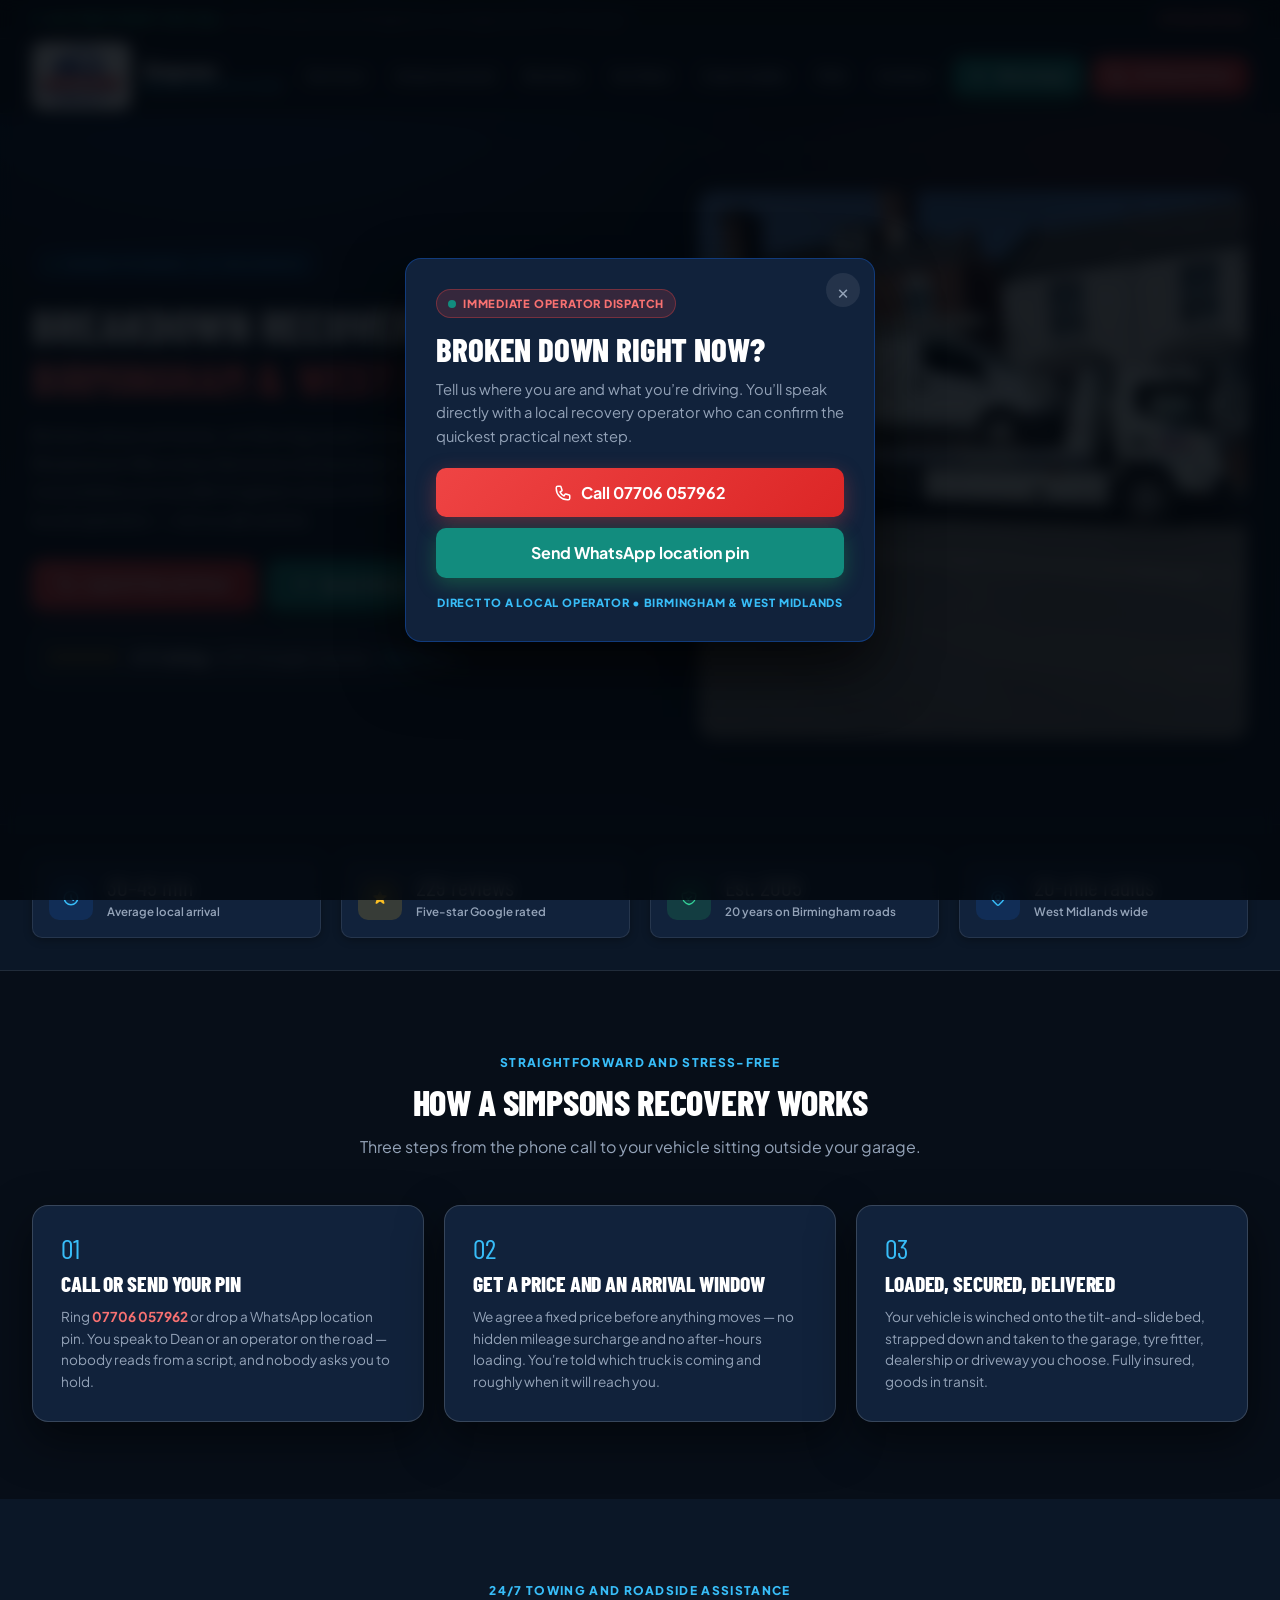
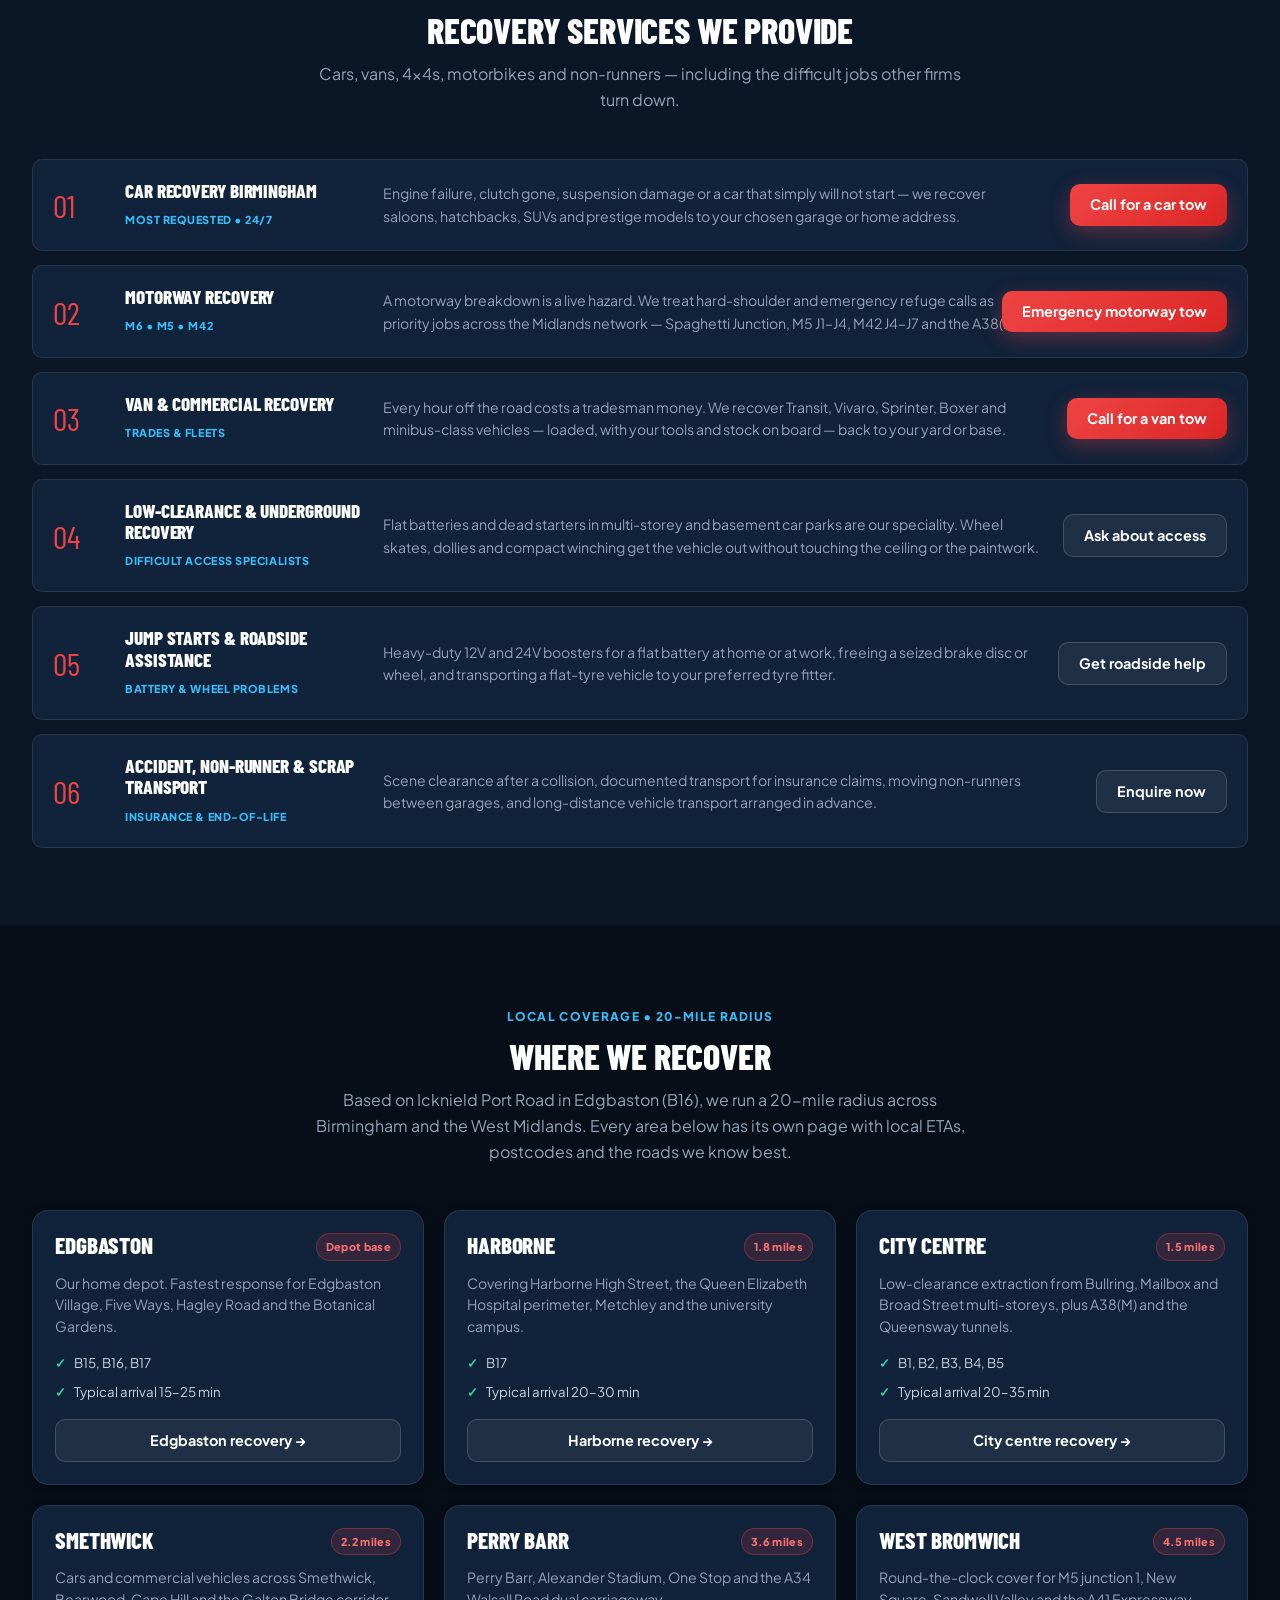
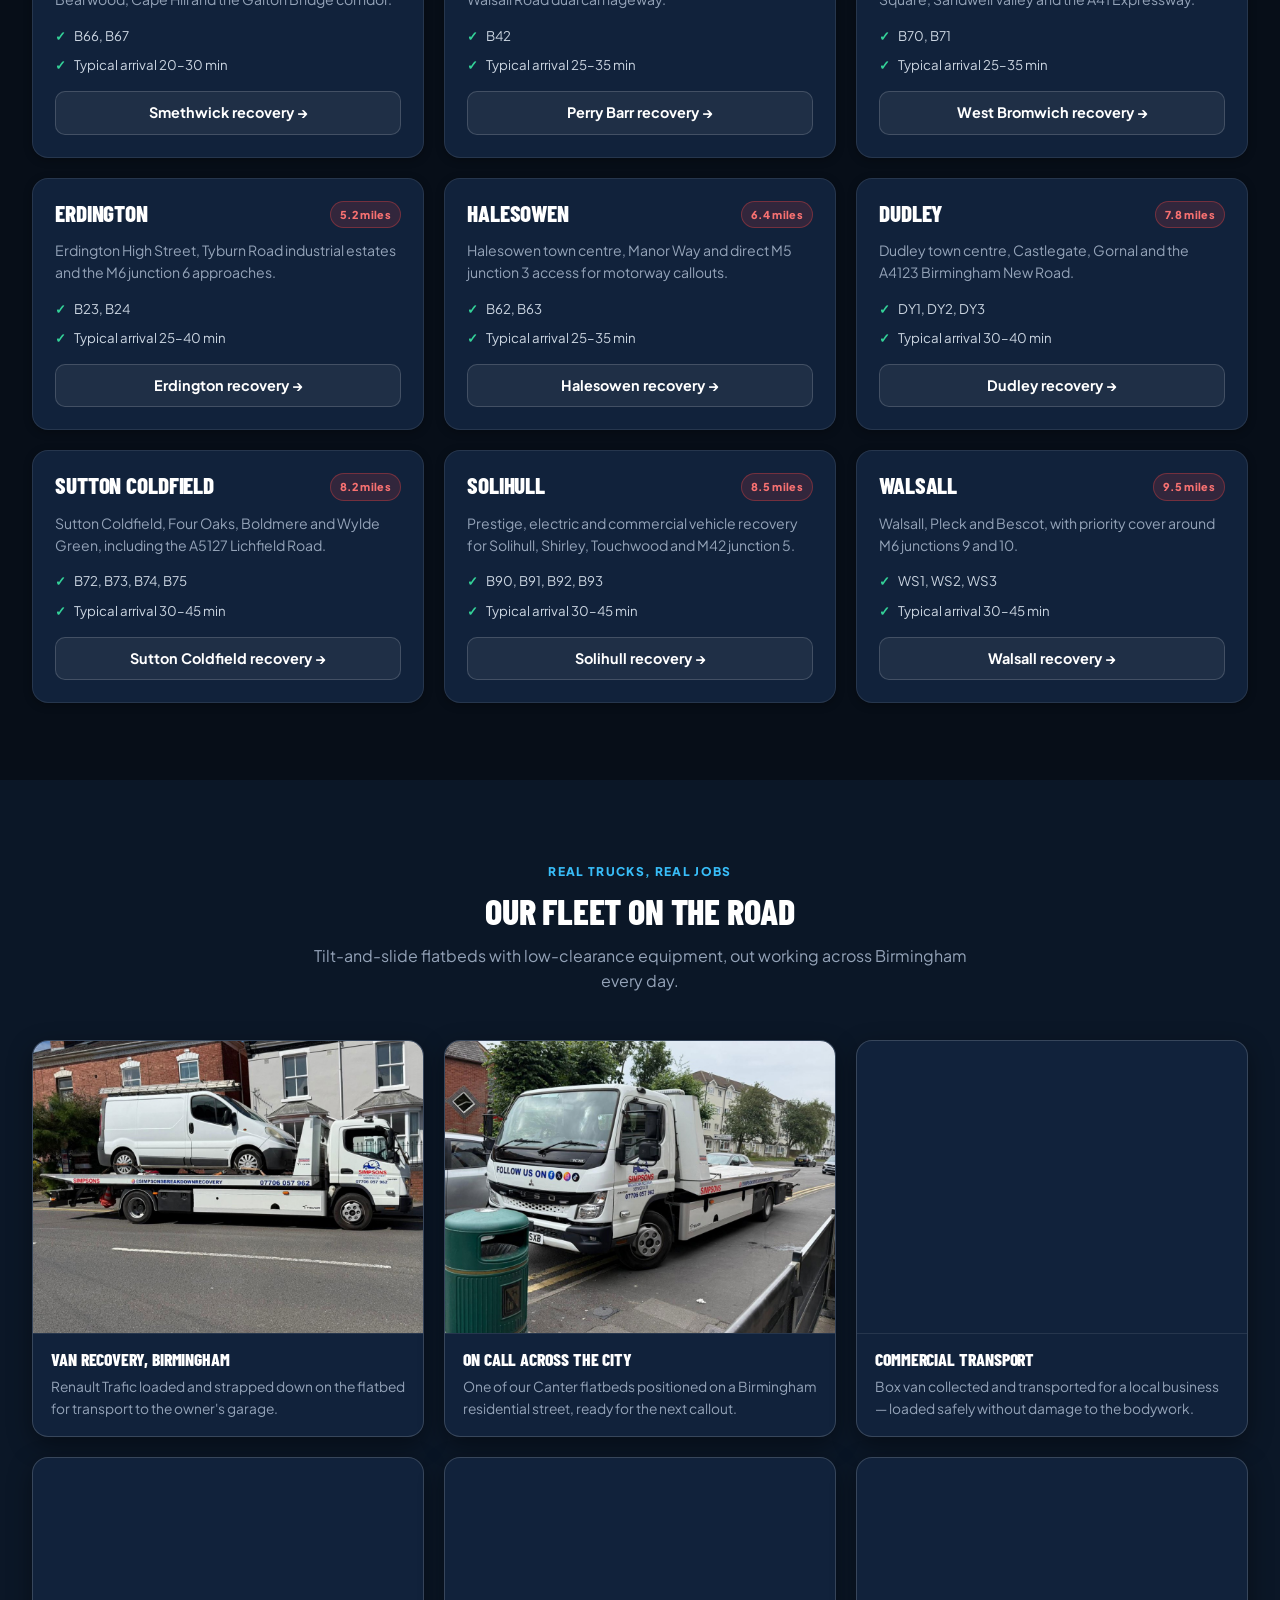
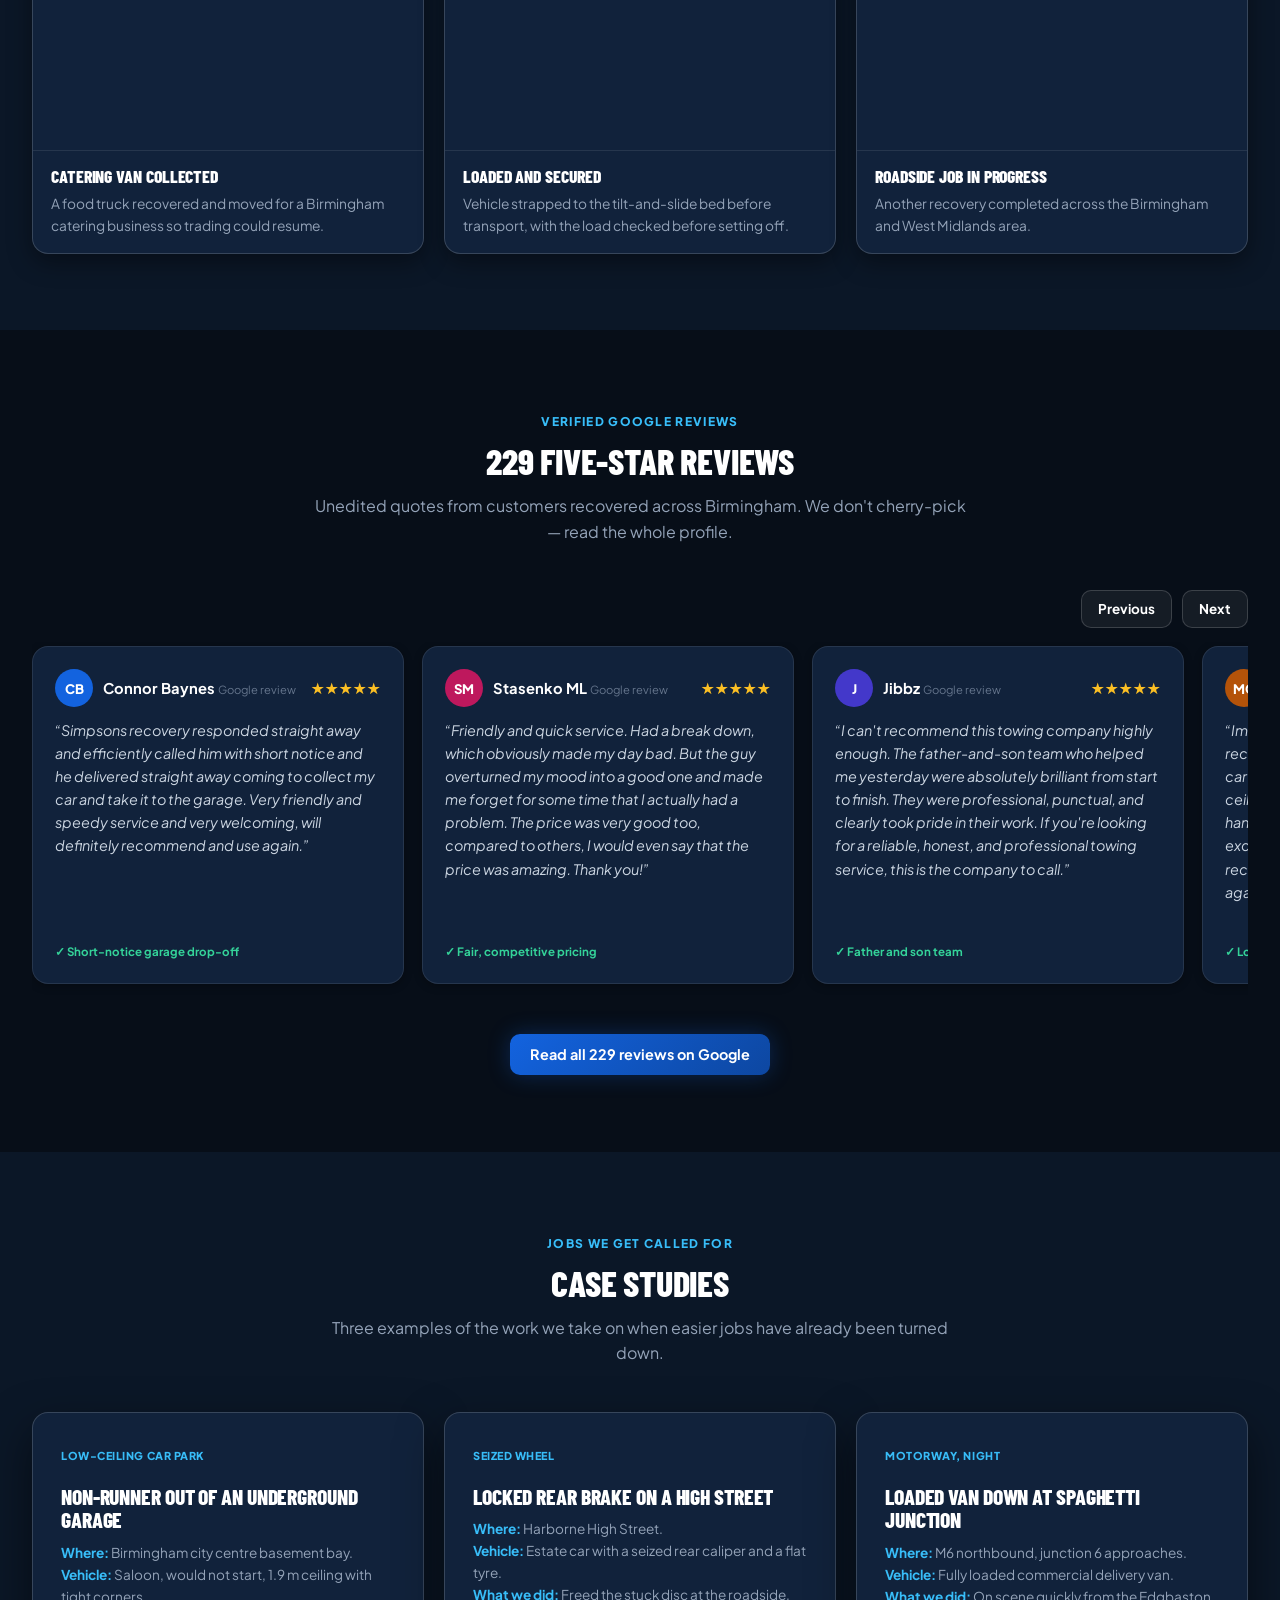
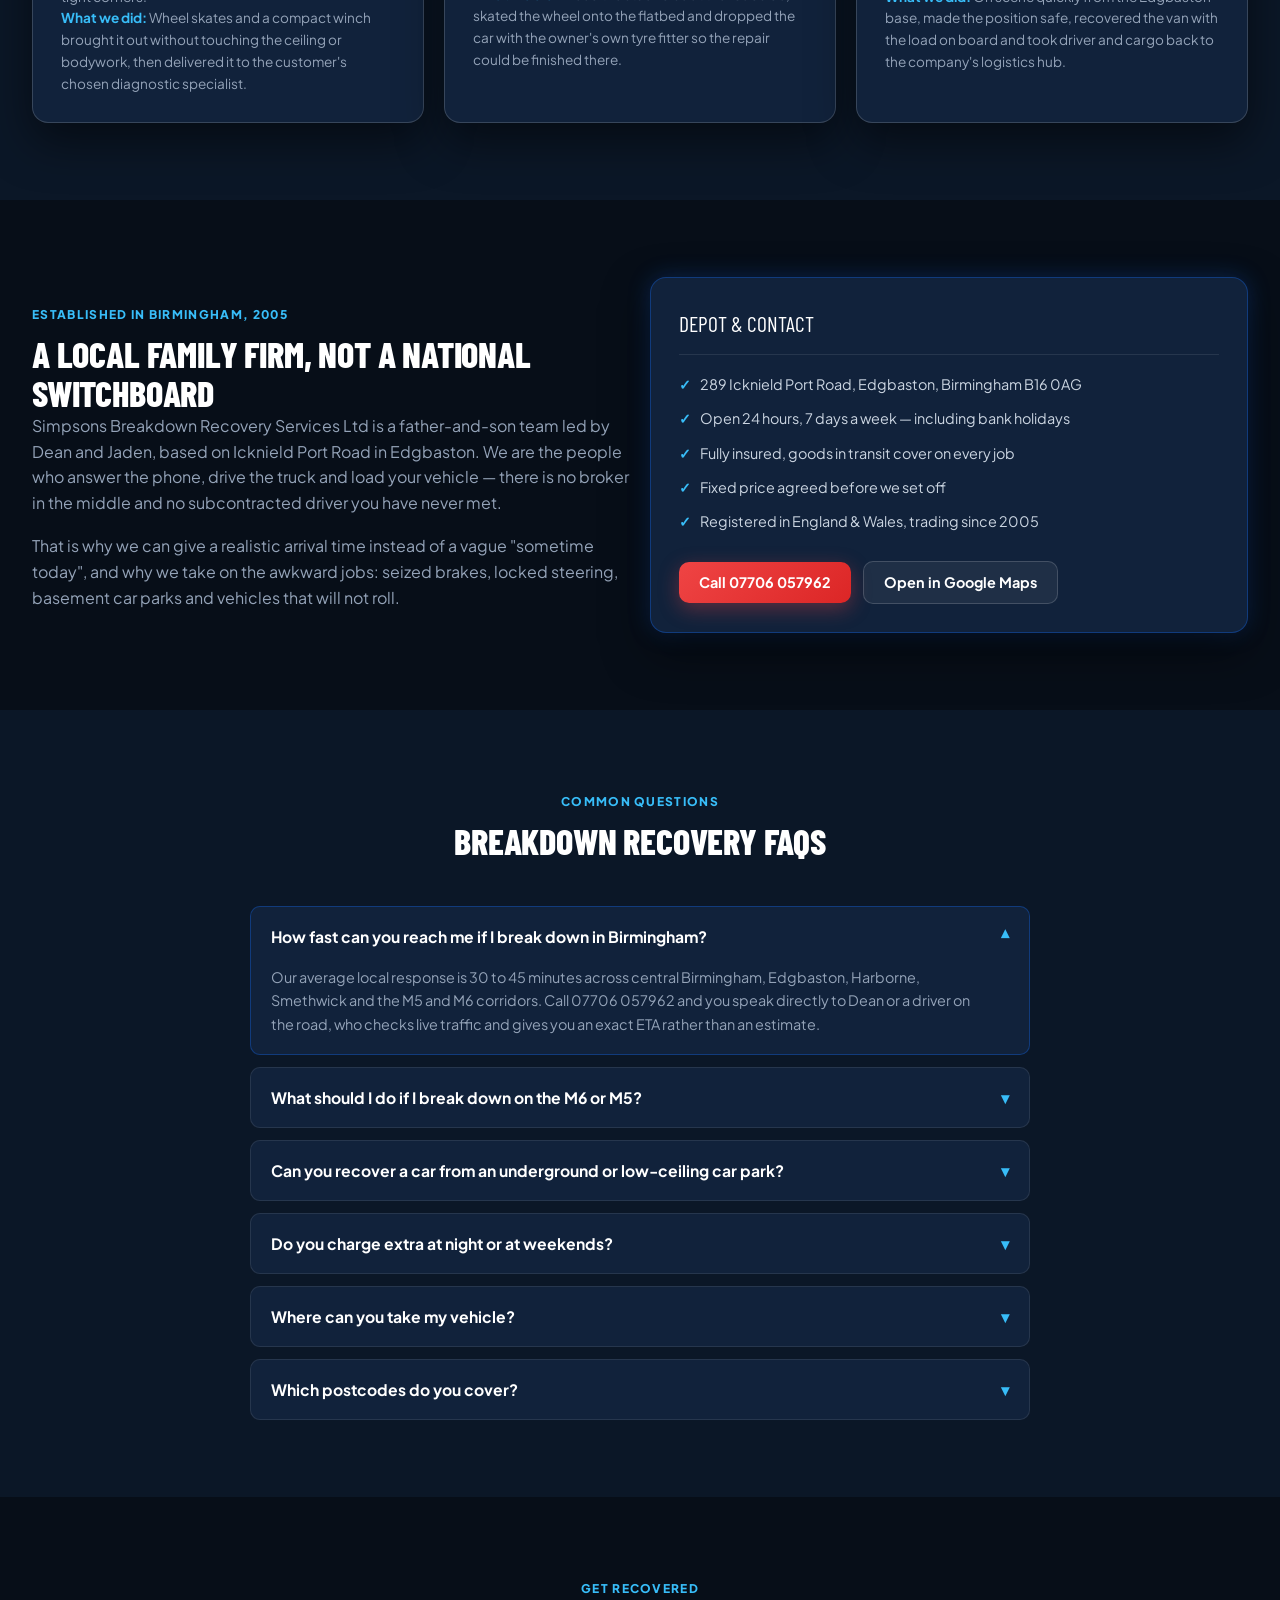
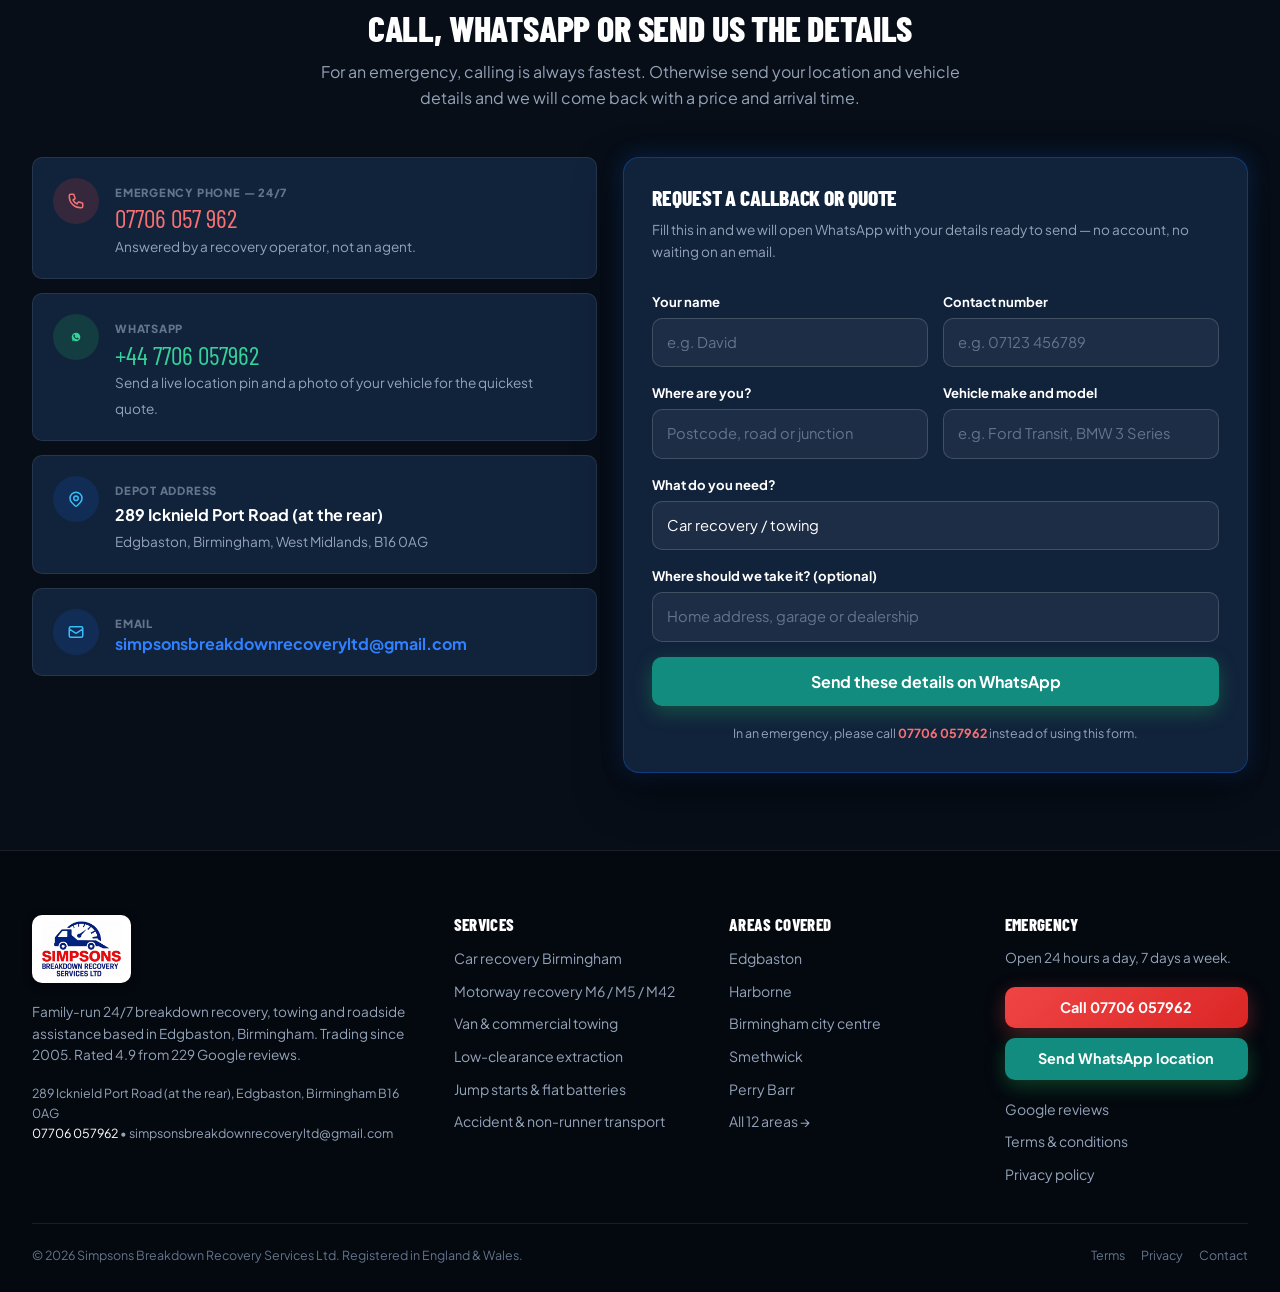
==== commit c7a90539: "Fix nav overlap and typography scale; add real brand assets - Remove invalid inline @media queries f" ====
--- a/index.html
+++ b/index.html
@@ -2,32 +2,29 @@
 <html lang="en-GB">
 <head>
   <meta charset="UTF-8">
-  <meta name="viewport" content="width=device-width, initial-scale=1.0">
-  <title>Breakdown Recovery Birmingham | 24/7 Car & Vehicle Towing | Simpsons Recovery</title>
-  <meta name="description" content="24/7 Breakdown Recovery Birmingham & 20-Mile Radius. Average local response 30-45 mins. 230+ 5-Star Google reviews. Call Dean & Simpsons team on 07706 057962.">
+  <meta name="viewport" content="width=device-width, initial-scale=1">
+  <title>Breakdown Recovery Birmingham | 24/7 Car &amp; Van Towing | Simpsons Recovery</title>
+  <meta name="description" content="24/7 breakdown recovery in Birmingham and the West Midlands. Average local arrival 30-45 minutes, 229 five-star Google reviews. Call a local operator on 07706 057962.">
   <meta name="robots" content="index, follow">
-  
-  <!-- Geo / Local Meta Tags for GEO & AEO -->
+
   <meta name="geo.region" content="GB-BIR">
   <meta name="geo.placename" content="Edgbaston, Birmingham">
   <meta name="geo.position" content="52.4844;-1.9351">
   <meta name="ICBM" content="52.4844, -1.9351">
-  
-  <!-- Open Graph -->
-  <meta property="og:title" content="Simpsons Breakdown Recovery Services Birmingham | 24/7 Fast Response">
-  <meta property="og:description" content="Edgbaston based 24/7 car, van and motorbike recovery across a 20-mile radius. 30-45 min local arrival, 230+ Google 5-star reviews. Call 07706 057962.">
+
+  <meta property="og:title" content="Simpsons Breakdown Recovery Services Ltd | 24/7 Birmingham Recovery">
+  <meta property="og:description" content="Edgbaston-based 24/7 car, van and motorbike recovery across a 20-mile radius. 30-45 minute local arrival, 229 five-star Google reviews.">
   <meta property="og:type" content="business.business">
   <meta property="og:url" content="https://www.simpsonsbreakdownrecovery.co.uk/">
   <meta property="og:locale" content="en_GB">
-
-  <!-- Preconnect Google Fonts: Barlow Condensed (Bold dynamic headers) & Plus Jakarta Sans (Clean body) -->
+  <meta property="og:image" content="images/simpsons-white-van-recovery.jpg">
+
+  <link rel="icon" href="images/Simpsons-Breakdown-New-Logo.png.webp">
   <link rel="preconnect" href="https://fonts.googleapis.com">
   <link rel="preconnect" href="https://fonts.gstatic.com" crossorigin>
-  <link href="https://fonts.googleapis.com/css2?family=Barlow+Condensed:ital,wght@0,700;0,800;0,900;1,800&family=Plus+Jakarta+Sans:wght@400;500;600;700;800&display=swap" rel="stylesheet">
-  
+  <link href="https://fonts.googleapis.com/css2?family=Barlow+Condensed:wght@700;800;900&family=Plus+Jakarta+Sans:wght@400;500;600;700;800&display=swap" rel="stylesheet">
   <link rel="stylesheet" href="css/style.css">
 
-  <!-- Schema.org JSON-LD LocalBusiness + AutoEmergencyService + FAQPage -->
   <script type="application/ld+json">
   {
     "@context": "https://schema.org",
@@ -40,7 +37,7 @@
         "telephone": "+447706057962",
         "email": "simpsonsbreakdownrecoveryltd@gmail.com",
         "priceRange": "££",
-        "image": "https://carrecoverycompare.co.uk/api/media/file/firm-ed6e5e2ae0afbb97538e.jpg",
+        "image": "https://www.simpsonsbreakdownrecovery.co.uk/images/simpsons-white-van-recovery.jpg",
         "address": {
           "@type": "PostalAddress",
           "streetAddress": "289 Icknield Port Road, At the rear",
@@ -49,30 +46,25 @@
           "postalCode": "B16 0AG",
           "addressCountry": "GB"
         },
-        "geo": {
-          "@type": "GeoCoordinates",
-          "latitude": 52.4844,
-          "longitude": -1.9351
-        },
-        "openingHoursSpecification": [
-          {
-            "@type": "OpeningHoursSpecification",
-            "dayOfWeek": ["Monday", "Tuesday", "Wednesday", "Thursday", "Friday", "Saturday", "Sunday"],
-            "opens": "00:00",
-            "closes": "23:59"
-          }
-        ],
+        "geo": { "@type": "GeoCoordinates", "latitude": 52.4844, "longitude": -1.9351 },
+        "openingHoursSpecification": [{
+          "@type": "OpeningHoursSpecification",
+          "dayOfWeek": ["Monday","Tuesday","Wednesday","Thursday","Friday","Saturday","Sunday"],
+          "opens": "00:00",
+          "closes": "23:59"
+        }],
         "areaServed": [
-          {"@type": "AdministrativeArea", "name": "Birmingham"},
+          {"@type": "City", "name": "Birmingham"},
           {"@type": "AdministrativeArea", "name": "Edgbaston"},
           {"@type": "AdministrativeArea", "name": "Harborne"},
           {"@type": "AdministrativeArea", "name": "Smethwick"},
           {"@type": "AdministrativeArea", "name": "West Bromwich"},
           {"@type": "AdministrativeArea", "name": "Dudley"},
-          {"@type": "AdministrativeArea", "name": "Oldbury"},
-          {"@type": "AdministrativeArea", "name": "Halesowen"},
           {"@type": "AdministrativeArea", "name": "Solihull"},
           {"@type": "AdministrativeArea", "name": "Sutton Coldfield"},
+          {"@type": "AdministrativeArea", "name": "Perry Barr"},
+          {"@type": "AdministrativeArea", "name": "Erdington"},
+          {"@type": "AdministrativeArea", "name": "Halesowen"},
           {"@type": "AdministrativeArea", "name": "Walsall"}
         ],
         "aggregateRating": {
@@ -92,7 +84,7 @@
             "name": "How fast can you reach me if I break down in Birmingham?",
             "acceptedAnswer": {
               "@type": "Answer",
-              "text": "Our average local response time is 30 to 45 minutes across central Birmingham, Edgbaston, Harborne, Smethwick, and along the M5 and M6 corridors. When you call 07706 057962, you speak straight to Dean or a local driver who checks live traffic and gives you an exact ETA."
+              "text": "Our average local response time is 30 to 45 minutes across central Birmingham, Edgbaston, Harborne, Smethwick and along the M5 and M6 corridors. When you call 07706 057962 you speak directly to Dean or a local driver who checks live traffic and gives you an exact ETA."
             }
           },
           {
@@ -100,15 +92,15 @@
             "name": "What should I do if I break down on the M6 or M5 motorway?",
             "acceptedAnswer": {
               "@type": "Answer",
-              "text": "Pull well onto the hard shoulder or into an emergency refuge area, turn wheels away from the carriageway, switch hazard lights on, and exit passenger side behind the safety barrier. Call Simpsons immediately on 07706 057962 or send your WhatsApp pin so our flatbed can be dispatched directly."
+              "text": "Pull well onto the hard shoulder or into an emergency refuge area, turn the wheels away from the carriageway, switch on your hazard lights and exit through the passenger side behind the safety barrier. Call Simpsons on 07706 057962 or send a WhatsApp pin so our flatbed can be dispatched directly."
             }
           },
           {
             "@type": "Question",
-            "name": "Can you recover low-ceiling underground car parks or vehicles with seized wheels?",
+            "name": "Can you recover vehicles from low-ceiling underground car parks or with seized wheels?",
             "acceptedAnswer": {
               "@type": "Answer",
-              "text": "Yes. We carry specialised skates, winches, and low-clearance recovery rigs designed for tricky extractions including underground multi-storey bays, locked brakes, flat tyres, and seized steering."
+              "text": "Yes. We carry low-profile wheel skates, dollies and winching equipment for difficult extractions including underground multi-storey bays, locked brakes, seized steering and flat tyres."
             }
           },
           {
@@ -116,7 +108,7 @@
             "name": "Do you charge extra for late-night or weekend callouts?",
             "acceptedAnswer": {
               "@type": "Answer",
-              "text": "We operate transparent upfront fixed pricing with zero hidden fees. We quote you before dispatch, day or night, 24/7."
+              "text": "No. We operate transparent upfront pricing with no hidden fees. We quote you before dispatch, day or night, 24 hours a day."
             }
           }
         ]
@@ -127,995 +119,1091 @@
 </head>
 <body>
 
-  <!-- TOP EMERGENCY STATUS STRIP -->
-  <div class="top-status-bar">
-    <div class="container status-inner">
-      <div class="live-indicator">
-        <span class="pulse-dot"></span>
-        <span>LIVE 24/7 ROADSIDE UNITS ACTIVE &bull; 20-MILE RADIUS AROUND EDGBASTON &bull; AVG ARRIVAL 30–45 MINS</span>
-      </div>
+<a class="skip-link" href="#main">Skip to content</a>
+
+<!-- STATUS TICKER -->
+<div class="ticker">
+  <div class="shell ticker__inner">
+    <div class="ticker__left">
+      <span class="ticker__live"><span class="dot"></span> 24/7 recovery on call</span>
+      <span class="ticker__detail">20-mile radius around Edgbaston &bull; average arrival 30–45 minutes</span>
+    </div>
+    <a class="ticker__call" href="tel:07706057962">07706 057962</a>
+  </div>
+</div>
+
+<!-- ENTRY POP-UP -->
+<div class="modal" id="emergencyModal" role="dialog" aria-modal="true" aria-labelledby="modalTitle" aria-hidden="true">
+  <div class="modal__box">
+    <button class="modal__close" id="modalCloseBtn" type="button" aria-label="Close">&times;</button>
+
+    <span class="modal__badge"><span class="dot"></span> Immediate operator dispatch</span>
+    <h2 class="modal__title" id="modalTitle">Broken down right now?</h2>
+    <p class="modal__lead">
+      Tell us where you are and what you’re driving. You’ll speak directly with a local recovery
+      operator who can confirm the quickest practical next step.
+    </p>
+
+    <div class="modal__cta">
+      <a href="tel:07706057962" class="btn btn--red btn--lg btn--block">
+        <svg class="icon" fill="none" stroke="currentColor" viewBox="0 0 24 24" aria-hidden="true"><path stroke-linecap="round" stroke-linejoin="round" stroke-width="2" d="M3 5a2 2 0 012-2h3.28a1 1 0 01.948.684l1.498 4.493a1 1 0 01-.502 1.21l-2.257 1.13a11.042 11.042 0 005.516 5.516l1.13-2.257a1 1 0 011.21-.502l4.493 1.498a1 1 0 01.684.949V19a2 2 0 01-2 2h-1C9.716 21 3 14.284 3 6V5z"/></svg>
+        Call 07706 057962
+      </a>
+      <a href="https://wa.me/447706057962?text=Hello%20Simpsons%20Recovery%2C%20I%20have%20broken%20down.%20Here%20is%20my%20location%3A" target="_blank" rel="noopener" class="btn btn--green btn--lg btn--block">
+        Send WhatsApp location pin
+      </a>
+    </div>
+
+    <p class="modal__foot">Direct to a local operator &bull; Birmingham &amp; West Midlands</p>
+  </div>
+</div>
+
+<!-- HEADER -->
+<header class="site-header">
+  <div class="shell site-header__inner">
+
+    <a href="index.html" class="brand" aria-label="Simpsons Breakdown Recovery Services Ltd — home">
+      <span class="brand__plate">
+        <img class="brand__logo" src="images/Simpsons-Breakdown-New-Logo.png.webp" width="300" height="212" alt="Simpsons Breakdown Recovery Services Ltd logo">
+      </span>
+      <span class="brand__text">
+        <span class="brand__name">Simpsons</span>
+        <span class="brand__sub">Breakdown Recovery</span>
+      </span>
+    </a>
+
+    <nav class="nav" aria-label="Main">
+      <a href="#services">Services</a>
+      <a href="#areas">Areas covered</a>
+      <a href="#reviews">Reviews</a>
+      <a href="#gallery">Our fleet</a>
+      <a href="#case-studies">Case studies</a>
+      <a href="#faq">FAQ</a>
+      <a href="#contact">Contact</a>
+    </nav>
+
+    <div class="header-actions">
+      <a href="https://wa.me/447706057962?text=Hello%20Simpsons%20Recovery%2C%20I%20need%20help%20with%20my%20vehicle." target="_blank" rel="noopener" class="btn btn--green btn--sm">
+        <svg class="icon" fill="currentColor" viewBox="0 0 24 24" aria-hidden="true"><path d="M12.03 6.17c-3.18 0-5.76 2.59-5.76 5.77 0 1.3.38 2.27 1.02 3.28l-.58 2.13 2.18-.57c.98.58 1.91.93 3.14.93 3.18 0 5.77-2.59 5.77-5.77 0-3.19-2.58-5.77-5.77-5.77zm3.39 8.24c-.14.4-.84.77-1.17.82-.3.05-.68.06-1.09-.07-.25-.08-.58-.19-.99-.36-1.74-.75-2.87-2.5-2.96-2.62-.09-.11-.71-.94-.71-1.79s.45-1.27.61-1.45c.16-.17.35-.22.46-.22h.33c.11 0 .25-.04.39.3.14.35.49 1.2.53 1.29.04.09.07.19.01.3-.06.12-.09.19-.17.29l-.26.3c-.09.09-.18.18-.08.36.1.17.45.74.96 1.2.66.59 1.22.77 1.4.86.17.09.27.07.37-.04.1-.12.43-.51.55-.68.12-.17.23-.14.39-.09.16.06 1.01.48 1.18.56.17.09.29.13.33.2.05.07.05.42-.1.83z"/></svg>
+        WhatsApp
+      </a>
+      <a href="tel:07706057962" class="btn btn--red btn--sm">
+        <svg class="icon" fill="none" stroke="currentColor" viewBox="0 0 24 24" aria-hidden="true"><path stroke-linecap="round" stroke-linejoin="round" stroke-width="2" d="M3 5a2 2 0 012-2h3.28a1 1 0 01.948.684l1.498 4.493a1 1 0 01-.502 1.21l-2.257 1.13a11.042 11.042 0 005.516 5.516l1.13-2.257a1 1 0 011.21-.502l4.493 1.498a1 1 0 01.684.949V19a2 2 0 01-2 2h-1C9.716 21 3 14.284 3 6V5z"/></svg>
+        <span class="nowrap">07706 057962</span>
+      </a>
+      <button class="menu-toggle" id="menuToggle" type="button" aria-label="Menu" aria-expanded="false" aria-controls="mobileNav">
+        <span></span><span></span><span></span>
+      </button>
+    </div>
+  </div>
+
+  <nav class="mobile-nav" id="mobileNav" aria-label="Mobile">
+    <a href="#services">Services</a>
+    <a href="#areas">Areas covered</a>
+    <a href="#reviews">Reviews</a>
+    <a href="#gallery">Our fleet</a>
+    <a href="#case-studies">Case studies</a>
+    <a href="#faq">FAQ</a>
+    <a href="#contact">Contact</a>
+    <div class="mobile-nav__cta">
+      <a href="tel:07706057962" class="btn btn--red btn--block">Call 07706 057962</a>
+      <a href="https://wa.me/447706057962" target="_blank" rel="noopener" class="btn btn--green btn--block">Send WhatsApp location</a>
+    </div>
+  </nav>
+</header>
+
+<main id="main">
+
+  <!-- HERO -->
+  <section class="hero">
+    <div class="shell hero__grid">
+
       <div>
-        <a href="tel:07706057962" style="display: flex; align-items: center; gap: 6px; color: #f87171; font-weight: 800; font-size: 0.9rem;">
-          <span>CALL 07706 057962</span>
+        <span class="pill"><span class="dot"></span> Edgbaston base &bull; 20-mile radius</span>
+
+        <h1>Breakdown recovery <span class="hero__accent">Birmingham &amp; West Midlands</span></h1>
+
+        <p class="lead hero__lead">
+          Broken down at home, on the ring road or stranded on the M6? Simpsons Breakdown Recovery
+          Services Ltd has been recovering cars, vans and motorbikes across Birmingham since 2005.
+          Call us and you speak to a local operator — not a call centre.
+        </p>
+
+        <div class="hero__cta">
+          <a href="tel:07706057962" class="btn btn--red btn--lg">
+            <svg class="icon" fill="none" stroke="currentColor" viewBox="0 0 24 24" aria-hidden="true"><path stroke-linecap="round" stroke-linejoin="round" stroke-width="2" d="M3 5a2 2 0 012-2h3.28a1 1 0 01.948.684l1.498 4.493a1 1 0 01-.502 1.21l-2.257 1.13a11.042 11.042 0 005.516 5.516l1.13-2.257a1 1 0 011.21-.502l4.493 1.498a1 1 0 01.684.949V19a2 2 0 01-2 2h-1C9.716 21 3 14.284 3 6V5z"/></svg>
+            Call 07706 057962
+          </a>
+          <a href="https://wa.me/447706057962?text=Hi%20Simpsons%20Recovery%2C%20I%20need%20recovery.%20My%20location%20is%3A" target="_blank" rel="noopener" class="btn btn--green btn--lg">
+            <svg class="icon" fill="currentColor" viewBox="0 0 24 24" aria-hidden="true"><path d="M12.03 6.17c-3.18 0-5.76 2.59-5.76 5.77 0 1.3.38 2.27 1.02 3.28l-.58 2.13 2.18-.57c.98.58 1.91.93 3.14.93 3.18 0 5.77-2.59 5.77-5.77 0-3.19-2.58-5.77-5.77-5.77zm3.39 8.24c-.14.4-.84.77-1.17.82-.3.05-.68.06-1.09-.07-.25-.08-.58-.19-.99-.36-1.74-.75-2.87-2.5-2.96-2.62-.09-.11-.71-.94-.71-1.79s.45-1.27.61-1.45c.16-.17.35-.22.46-.22h.33c.11 0 .25-.04.39.3.14.35.49 1.2.53 1.29.04.09.07.19.01.3-.06.12-.09.19-.17.29l-.26.3c-.09.09-.18.18-.08.36.1.17.45.74.96 1.2.66.59 1.22.77 1.4.86.17.09.27.07.37-.04.1-.12.43-.51.55-.68.12-.17.23-.14.39-.09.16.06 1.01.48 1.18.56.17.09.29.13.33.2.05.07.05.42-.1.83z"/></svg>
+            Send WhatsApp location
+          </a>
+        </div>
+
+        <a class="review-badge" href="https://share.google/FIO6KZSxKO3p8ohXX" target="_blank" rel="noopener">
+          <span class="stars" aria-hidden="true">★★★★★</span>
+          <span><strong style="color:#fff">4.9 rating</strong> &bull; 229 Google reviews</span>
+          <span class="review-badge__link">Read them &rarr;</span>
         </a>
       </div>
+
+      <div class="hero-photo">
+        <img src="images/simpsons-white-van-recovery.jpg" width="1200" height="1200"
+             alt="Simpsons Breakdown Recovery flatbed truck loading a white Renault Trafic van in Birmingham"
+             fetchpriority="high" decoding="async">
+      </div>
+
+    </div>
+  </section>
+
+  <!-- METRICS -->
+  <section class="metrics">
+    <div class="shell grid grid-4">
+      <div class="metric">
+        <span class="metric__icon">
+          <svg class="icon" fill="none" stroke="currentColor" viewBox="0 0 24 24" aria-hidden="true"><path stroke-linecap="round" stroke-linejoin="round" stroke-width="2" d="M12 8v4l3 3m6-3a9 9 0 11-18 0 9 9 0 0118 0z"/></svg>
+        </span>
+        <span>
+          <span class="metric__value">30–45 min</span>
+          <span class="metric__label">Average local arrival</span>
+        </span>
+      </div>
+      <div class="metric">
+        <span class="metric__icon metric__icon--amber">
+          <svg class="icon" fill="currentColor" viewBox="0 0 20 20" aria-hidden="true"><path d="M9.05 2.93c.3-.92 1.6-.92 1.9 0l1.07 3.29a1 1 0 00.95.69h3.46c.97 0 1.37 1.24.59 1.81l-2.8 2.03a1 1 0 00-.36 1.12l1.07 3.29c.3.92-.76 1.69-1.54 1.12l-2.8-2.03a1 1 0 00-1.18 0l-2.8 2.03c-.78.57-1.84-.2-1.54-1.12l1.07-3.29a1 1 0 00-.36-1.12L2.98 8.72c-.78-.57-.38-1.81.59-1.81h3.46a1 1 0 00.95-.69l1.07-3.29z"/></svg>
+        </span>
+        <span>
+          <span class="metric__value">229 reviews</span>
+          <span class="metric__label">Five-star Google rated</span>
+        </span>
+      </div>
+      <div class="metric">
+        <span class="metric__icon metric__icon--green">
+          <svg class="icon" fill="none" stroke="currentColor" viewBox="0 0 24 24" aria-hidden="true"><path stroke-linecap="round" stroke-linejoin="round" stroke-width="2" d="M9 12l2 2 4-4m5.6-4A12 12 0 0112 2.9 12 12 0 013.4 6 12 12 0 003 9c0 5.6 3.8 10.3 9 11.6 5.2-1.3 9-6 9-11.6 0-1-.1-2-.4-3z"/></svg>
+        </span>
+        <span>
+          <span class="metric__value">Est. 2005</span>
+          <span class="metric__label">20 years on Birmingham roads</span>
+        </span>
+      </div>
+      <div class="metric">
+        <span class="metric__icon">
+          <svg class="icon" fill="none" stroke="currentColor" viewBox="0 0 24 24" aria-hidden="true"><path stroke-linecap="round" stroke-linejoin="round" stroke-width="2" d="M17.7 16.7L13.4 20.9a2 2 0 01-2.8 0l-4.3-4.2a8 8 0 1111.4 0z"/><path stroke-linecap="round" stroke-linejoin="round" stroke-width="2" d="M15 11a3 3 0 11-6 0 3 3 0 016 0z"/></svg>
+        </span>
+        <span>
+          <span class="metric__value">20-mile radius</span>
+          <span class="metric__label">West Midlands wide</span>
+        </span>
+      </div>
+    </div>
+  </section>
+
+  <!-- HOW IT WORKS -->
+  <section class="section">
+    <div class="shell">
+      <div class="section-head">
+        <span class="eyebrow">Straightforward and stress-free</span>
+        <h2>How a Simpsons recovery works</h2>
+        <p class="muted">Three steps from the phone call to your vehicle sitting outside your garage.</p>
+      </div>
+
+      <div class="grid grid-3">
+        <article class="panel">
+          <div class="stat__value mb-sm">01</div>
+          <h3 class="mb-sm">Call or send your pin</h3>
+          <p class="muted small mb-0">
+            Ring <a href="tel:07706057962" class="text-red"><strong>07706 057962</strong></a> or drop a WhatsApp
+            location pin. You speak to Dean or an operator on the road — nobody reads from a script, and
+            nobody asks you to hold.
+          </p>
+        </article>
+
+        <article class="panel">
+          <div class="stat__value mb-sm">02</div>
+          <h3 class="mb-sm">Get a price and an arrival window</h3>
+          <p class="muted small mb-0">
+            We agree a fixed price before anything moves — no hidden mileage surcharge and no
+            after-hours loading. You're told which truck is coming and roughly when it will reach you.
+          </p>
+        </article>
+
+        <article class="panel">
+          <div class="stat__value mb-sm">03</div>
+          <h3 class="mb-sm">Loaded, secured, delivered</h3>
+          <p class="muted small mb-0">
+            Your vehicle is winched onto the tilt-and-slide bed, strapped down and taken to the
+            garage, tyre fitter, dealership or driveway you choose. Fully insured, goods in transit.
+          </p>
+        </article>
+      </div>
+    </div>
+  </section>
+
+  <!-- SERVICES -->
+  <section class="section section--alt" id="services">
+    <div class="shell">
+      <div class="section-head">
+        <span class="eyebrow">24/7 towing and roadside assistance</span>
+        <h2>Recovery services we provide</h2>
+        <p class="muted">Cars, vans, 4x4s, motorbikes and non-runners — including the difficult jobs other firms turn down.</p>
+      </div>
+
+      <div class="stack">
+        <article class="service-row">
+          <div class="service-row__num">01</div>
+          <div class="service-row__name">
+            <h3>Car recovery Birmingham</h3>
+            <span class="service-row__tag">Most requested &bull; 24/7</span>
+          </div>
+          <p class="service-row__desc">Engine failure, clutch gone, suspension damage or a car that simply will not start — we recover saloons, hatchbacks, SUVs and prestige models to your chosen garage or home address.</p>
+          <div class="service-row__cta">
+            <a href="tel:07706057962" class="btn btn--red">Call for a car tow</a>
+          </div>
+        </article>
+
+        <article class="service-row">
+          <div class="service-row__num">02</div>
+          <div class="service-row__name">
+            <h3>Motorway recovery</h3>
+            <span class="service-row__tag">M6 &bull; M5 &bull; M42</span>
+          </div>
+          <p class="service-row__desc">A motorway breakdown is a live hazard. We treat hard-shoulder and emergency refuge calls as priority jobs across the Midlands network — Spaghetti Junction, M5 J1–J4, M42 J4–J7 and the A38(M).</p>
+          <div class="service-row__cta">
+            <a href="tel:07706057962" class="btn btn--red">Emergency motorway tow</a>
+          </div>
+        </article>
+
+        <article class="service-row">
+          <div class="service-row__num">03</div>
+          <div class="service-row__name">
+            <h3>Van &amp; commercial recovery</h3>
+            <span class="service-row__tag">Trades &amp; fleets</span>
+          </div>
+          <p class="service-row__desc">Every hour off the road costs a tradesman money. We recover Transit, Vivaro, Sprinter, Boxer and minibus-class vehicles — loaded, with your tools and stock on board — back to your yard or base.</p>
+          <div class="service-row__cta">
+            <a href="tel:07706057962" class="btn btn--red">Call for a van tow</a>
+          </div>
+        </article>
+
+        <article class="service-row">
+          <div class="service-row__num">04</div>
+          <div class="service-row__name">
+            <h3>Low-clearance &amp; underground recovery</h3>
+            <span class="service-row__tag">Difficult access specialists</span>
+          </div>
+          <p class="service-row__desc">Flat batteries and dead starters in multi-storey and basement car parks are our speciality. Wheel skates, dollies and compact winching get the vehicle out without touching the ceiling or the paintwork.</p>
+          <div class="service-row__cta">
+            <a href="#contact" class="btn btn--ghost">Ask about access</a>
+          </div>
+        </article>
+
+        <article class="service-row">
+          <div class="service-row__num">05</div>
+          <div class="service-row__name">
+            <h3>Jump starts &amp; roadside assistance</h3>
+            <span class="service-row__tag">Battery &amp; wheel problems</span>
+          </div>
+          <p class="service-row__desc">Heavy-duty 12V and 24V boosters for a flat battery at home or at work, freeing a seized brake disc or wheel, and transporting a flat-tyre vehicle to your preferred tyre fitter.</p>
+          <div class="service-row__cta">
+            <a href="tel:07706057962" class="btn btn--ghost">Get roadside help</a>
+          </div>
+        </article>
+
+        <article class="service-row">
+          <div class="service-row__num">06</div>
+          <div class="service-row__name">
+            <h3>Accident, non-runner &amp; scrap transport</h3>
+            <span class="service-row__tag">Insurance &amp; end-of-life</span>
+          </div>
+          <p class="service-row__desc">Scene clearance after a collision, documented transport for insurance claims, moving non-runners between garages, and long-distance vehicle transport arranged in advance.</p>
+          <div class="service-row__cta">
+            <a href="tel:07706057962" class="btn btn--ghost">Enquire now</a>
+          </div>
+        </article>
+      </div>
+    </div>
+  </section>
+
+  <!-- AREAS -->
+  <section class="section" id="areas">
+    <div class="shell">
+      <div class="section-head">
+        <span class="eyebrow">Local coverage &bull; 20-mile radius</span>
+        <h2>Where we recover</h2>
+        <p class="muted">Based on Icknield Port Road in Edgbaston (B16), we run a 20-mile radius across Birmingham and the West Midlands. Every area below has its own page with local ETAs, postcodes and the roads we know best.</p>
+      </div>
+
+      <div class="grid grid-3">
+
+        <article class="area-card">
+          <div>
+            <div class="area-card__head">
+              <h3 class="area-card__name">Edgbaston</h3>
+              <span class="area-card__badge">Depot base</span>
+            </div>
+            <p class="area-card__desc">Our home depot. Fastest response for Edgbaston Village, Five Ways, Hagley Road and the Botanical Gardens.</p>
+            <ul class="area-card__meta">
+              <li>B15, B16, B17</li>
+              <li>Typical arrival 15–25 min</li>
+            </ul>
+          </div>
+          <a href="areas/edgbaston-breakdown-recovery.html" class="btn btn--ghost btn--block">Edgbaston recovery &rarr;</a>
+        </article>
+
+        <article class="area-card">
+          <div>
+            <div class="area-card__head">
+              <h3 class="area-card__name">Harborne</h3>
+              <span class="area-card__badge">1.8 miles</span>
+            </div>
+            <p class="area-card__desc">Covering Harborne High Street, the Queen Elizabeth Hospital perimeter, Metchley and the university campus.</p>
+            <ul class="area-card__meta">
+              <li>B17</li>
+              <li>Typical arrival 20–30 min</li>
+            </ul>
+          </div>
+          <a href="areas/harborne-breakdown-recovery.html" class="btn btn--ghost btn--block">Harborne recovery &rarr;</a>
+        </article>
+
+        <article class="area-card">
+          <div>
+            <div class="area-card__head">
+              <h3 class="area-card__name">City centre</h3>
+              <span class="area-card__badge">1.5 miles</span>
+            </div>
+            <p class="area-card__desc">Low-clearance extraction from Bullring, Mailbox and Broad Street multi-storeys, plus A38(M) and the Queensway tunnels.</p>
+            <ul class="area-card__meta">
+              <li>B1, B2, B3, B4, B5</li>
+              <li>Typical arrival 20–35 min</li>
+            </ul>
+          </div>
+          <a href="areas/birmingham-city-centre-breakdown-recovery.html" class="btn btn--ghost btn--block">City centre recovery &rarr;</a>
+        </article>
+
+        <article class="area-card">
+          <div>
+            <div class="area-card__head">
+              <h3 class="area-card__name">Smethwick</h3>
+              <span class="area-card__badge">2.2 miles</span>
+            </div>
+            <p class="area-card__desc">Cars and commercial vehicles across Smethwick, Bearwood, Cape Hill and the Galton Bridge corridor.</p>
+            <ul class="area-card__meta">
+              <li>B66, B67</li>
+              <li>Typical arrival 20–30 min</li>
+            </ul>
+          </div>
+          <a href="areas/smethwick-breakdown-recovery.html" class="btn btn--ghost btn--block">Smethwick recovery &rarr;</a>
+        </article>
+
+        <article class="area-card">
+          <div>
+            <div class="area-card__head">
+              <h3 class="area-card__name">Perry Barr</h3>
+              <span class="area-card__badge">3.6 miles</span>
+            </div>
+            <p class="area-card__desc">Perry Barr, Alexander Stadium, One Stop and the A34 Walsall Road dual carriageway.</p>
+            <ul class="area-card__meta">
+              <li>B42</li>
+              <li>Typical arrival 25–35 min</li>
+            </ul>
+          </div>
+          <a href="areas/perry-barr-breakdown-recovery.html" class="btn btn--ghost btn--block">Perry Barr recovery &rarr;</a>
+        </article>
+
+        <article class="area-card">
+          <div>
+            <div class="area-card__head">
+              <h3 class="area-card__name">West Bromwich</h3>
+              <span class="area-card__badge">4.5 miles</span>
+            </div>
+            <p class="area-card__desc">Round-the-clock cover for M5 junction 1, New Square, Sandwell Valley and the A41 Expressway.</p>
+            <ul class="area-card__meta">
+              <li>B70, B71</li>
+              <li>Typical arrival 25–35 min</li>
+            </ul>
+          </div>
+          <a href="areas/west-bromwich-breakdown-recovery.html" class="btn btn--ghost btn--block">West Bromwich recovery &rarr;</a>
+        </article>
+
+        <article class="area-card">
+          <div>
+            <div class="area-card__head">
+              <h3 class="area-card__name">Erdington</h3>
+              <span class="area-card__badge">5.2 miles</span>
+            </div>
+            <p class="area-card__desc">Erdington High Street, Tyburn Road industrial estates and the M6 junction 6 approaches.</p>
+            <ul class="area-card__meta">
+              <li>B23, B24</li>
+              <li>Typical arrival 25–40 min</li>
+            </ul>
+          </div>
+          <a href="areas/erdington-breakdown-recovery.html" class="btn btn--ghost btn--block">Erdington recovery &rarr;</a>
+        </article>
+
+        <article class="area-card">
+          <div>
+            <div class="area-card__head">
+              <h3 class="area-card__name">Halesowen</h3>
+              <span class="area-card__badge">6.4 miles</span>
+            </div>
+            <p class="area-card__desc">Halesowen town centre, Manor Way and direct M5 junction 3 access for motorway callouts.</p>
+            <ul class="area-card__meta">
+              <li>B62, B63</li>
+              <li>Typical arrival 25–35 min</li>
+            </ul>
+          </div>
+          <a href="areas/halesowen-breakdown-recovery.html" class="btn btn--ghost btn--block">Halesowen recovery &rarr;</a>
+        </article>
+
+        <article class="area-card">
+          <div>
+            <div class="area-card__head">
+              <h3 class="area-card__name">Dudley</h3>
+              <span class="area-card__badge">7.8 miles</span>
+            </div>
+            <p class="area-card__desc">Dudley town centre, Castlegate, Gornal and the A4123 Birmingham New Road.</p>
+            <ul class="area-card__meta">
+              <li>DY1, DY2, DY3</li>
+              <li>Typical arrival 30–40 min</li>
+            </ul>
+          </div>
+          <a href="areas/dudley-breakdown-recovery.html" class="btn btn--ghost btn--block">Dudley recovery &rarr;</a>
+        </article>
+
+        <article class="area-card">
+          <div>
+            <div class="area-card__head">
+              <h3 class="area-card__name">Sutton Coldfield</h3>
+              <span class="area-card__badge">8.2 miles</span>
+            </div>
+            <p class="area-card__desc">Sutton Coldfield, Four Oaks, Boldmere and Wylde Green, including the A5127 Lichfield Road.</p>
+            <ul class="area-card__meta">
+              <li>B72, B73, B74, B75</li>
+              <li>Typical arrival 30–45 min</li>
+            </ul>
+          </div>
+          <a href="areas/sutton-coldfield-breakdown-recovery.html" class="btn btn--ghost btn--block">Sutton Coldfield recovery &rarr;</a>
+        </article>
+
+        <article class="area-card">
+          <div>
+            <div class="area-card__head">
+              <h3 class="area-card__name">Solihull</h3>
+              <span class="area-card__badge">8.5 miles</span>
+            </div>
+            <p class="area-card__desc">Prestige, electric and commercial vehicle recovery for Solihull, Shirley, Touchwood and M42 junction 5.</p>
+            <ul class="area-card__meta">
+              <li>B90, B91, B92, B93</li>
+              <li>Typical arrival 30–45 min</li>
+            </ul>
+          </div>
+          <a href="areas/solihull-breakdown-recovery.html" class="btn btn--ghost btn--block">Solihull recovery &rarr;</a>
+        </article>
+
+        <article class="area-card">
+          <div>
+            <div class="area-card__head">
+              <h3 class="area-card__name">Walsall</h3>
+              <span class="area-card__badge">9.5 miles</span>
+            </div>
+            <p class="area-card__desc">Walsall, Pleck and Bescot, with priority cover around M6 junctions 9 and 10.</p>
+            <ul class="area-card__meta">
+              <li>WS1, WS2, WS3</li>
+              <li>Typical arrival 30–45 min</li>
+            </ul>
+          </div>
+          <a href="areas/walsall-breakdown-recovery.html" class="btn btn--ghost btn--block">Walsall recovery &rarr;</a>
+        </article>
+
+      </div>
+    </div>
+  </section>
+
+  <!-- GALLERY -->
+  <section class="section section--alt" id="gallery">
+    <div class="shell">
+      <div class="section-head">
+        <span class="eyebrow">Real trucks, real jobs</span>
+        <h2>Our fleet on the road</h2>
+        <p class="muted">Tilt-and-slide flatbeds with low-clearance equipment, out working across Birmingham every day.</p>
+      </div>
+
+      <div class="grid grid-3">
+        <figure class="media">
+          <img src="images/simpsons-white-van-recovery.jpg" width="1200" height="1200" loading="lazy" decoding="async"
+               alt="Simpsons Breakdown Recovery loading a white Renault Trafic van onto the flatbed in Birmingham">
+          <figcaption class="media__caption">
+            <h3>Van recovery, Birmingham</h3>
+            <p>Renault Trafic loaded and strapped down on the flatbed for transport to the owner's garage.</p>
+          </figcaption>
+        </figure>
+
+        <figure class="media">
+          <img src="images/Simpsons-recovery-on-roadside.jpg" width="1200" height="1200" loading="lazy" decoding="async"
+               alt="Simpsons Breakdown Recovery Canter flatbed truck parked on a Birmingham residential street">
+          <figcaption class="media__caption">
+            <h3>On call across the city</h3>
+            <p>One of our Canter flatbeds positioned on a Birmingham residential street, ready for the next callout.</p>
+          </figcaption>
+        </figure>
+
+        <figure class="media">
+          <img src="images/Simpsons-revocery-food-truck.jpg" width="1480" height="1480" loading="lazy" decoding="async"
+               alt="Simpsons Breakdown Recovery transporting a white box van on the flatbed">
+          <figcaption class="media__caption">
+            <h3>Commercial transport</h3>
+            <p>Box van collected and transported for a local business — loaded safely without damage to the bodywork.</p>
+          </figcaption>
+        </figure>
+
+        <figure class="media">
+          <img src="images/Simpsons-food-truck-nottybites-revocery.jpg" width="1600" height="1600" loading="lazy" decoding="async"
+               alt="Simpsons Breakdown Recovery flatbed carrying a catering van">
+          <figcaption class="media__caption">
+            <h3>Catering van collected</h3>
+            <p>A food truck recovered and moved for a Birmingham catering business so trading could resume.</p>
+          </figcaption>
+        </figure>
+
+        <figure class="media">
+          <img src="images/BR-Pic-2.jpg.webp" width="960" height="720" loading="lazy" decoding="async"
+               alt="Vehicle secured on the back of a Simpsons Breakdown Recovery truck">
+          <figcaption class="media__caption">
+            <h3>Loaded and secured</h3>
+            <p>Vehicle strapped to the tilt-and-slide bed before transport, with the load checked before setting off.</p>
+          </figcaption>
+        </figure>
+
+        <figure class="media">
+          <img src="images/805784237_1721916533268722_3557018202462519091_n.jpg" width="2048" height="1536" loading="lazy" decoding="async"
+               alt="Simpsons Breakdown Recovery Services Ltd truck working at a breakdown">
+          <figcaption class="media__caption">
+            <h3>Roadside job in progress</h3>
+            <p>Another recovery completed across the Birmingham and West Midlands area.</p>
+          </figcaption>
+        </figure>
+      </div>
+    </div>
+  </section>
+
+  <!-- REVIEWS -->
+  <section class="section" id="reviews">
+    <div class="shell">
+      <div class="section-head">
+        <span class="eyebrow">Verified Google reviews</span>
+        <h2>229 five-star reviews</h2>
+        <p class="muted">Unedited quotes from customers recovered across Birmingham. We don't cherry-pick — read the whole profile.</p>
+      </div>
+
+      <div class="carousel-nav">
+        <button id="carouselPrev" class="btn btn--ghost btn--sm" type="button">Previous</button>
+        <button id="carouselNext" class="btn btn--ghost btn--sm" type="button">Next</button>
+      </div>
+
+      <div class="carousel" id="reviewsTrack" tabindex="0" aria-label="Customer reviews carousel">
+
+        <article class="review">
+          <div>
+            <div class="review__head">
+              <div class="review__who">
+                <span class="avatar">CB</span>
+                <span>
+                  <span class="review__name">Connor Baynes</span>
+                  <span class="review__source">Google review</span>
+                </span>
+              </div>
+              <span class="stars" aria-hidden="true">★★★★★</span>
+            </div>
+            <p class="review__quote">“Simpsons recovery responded straight away and efficiently called him with short notice and he delivered straight away coming to collect my car and take it to the garage. Very friendly and speedy service and very welcoming, will definitely recommend and use again.”</p>
+          </div>
+          <span class="review__tag">✓ Short-notice garage drop-off</span>
+        </article>
+
+        <article class="review">
+          <div>
+            <div class="review__head">
+              <div class="review__who">
+                <span class="avatar" style="background:#be185d">SM</span>
+                <span>
+                  <span class="review__name">Stasenko ML</span>
+                  <span class="review__source">Google review</span>
+                </span>
+              </div>
+              <span class="stars" aria-hidden="true">★★★★★</span>
+            </div>
+            <p class="review__quote">“Friendly and quick service. Had a break down, which obviously made my day bad. But the guy overturned my mood into a good one and made me forget for some time that I actually had a problem. The price was very good too, compared to others, I would even say that the price was amazing. Thank you!”</p>
+          </div>
+          <span class="review__tag">✓ Fair, competitive pricing</span>
+        </article>
+
+        <article class="review">
+          <div>
+            <div class="review__head">
+              <div class="review__who">
+                <span class="avatar" style="background:#4338ca">J</span>
+                <span>
+                  <span class="review__name">Jibbz</span>
+                  <span class="review__source">Google review</span>
+                </span>
+              </div>
+              <span class="stars" aria-hidden="true">★★★★★</span>
+            </div>
+            <p class="review__quote">“I can't recommend this towing company highly enough. The father-and-son team who helped me yesterday were absolutely brilliant from start to finish. They were professional, punctual, and clearly took pride in their work. If you're looking for a reliable, honest, and professional towing service, this is the company to call.”</p>
+          </div>
+          <span class="review__tag">✓ Father and son team</span>
+        </article>
+
+        <article class="review">
+          <div>
+            <div class="review__head">
+              <div class="review__who">
+                <span class="avatar" style="background:#b45309">MG</span>
+                <span>
+                  <span class="review__name">Matt Griffiths</span>
+                  <span class="review__source">Google review</span>
+                </span>
+              </div>
+              <span class="stars" aria-hidden="true">★★★★★</span>
+            </div>
+            <p class="review__quote">“Impeccable service from Simpsons breakdown recovery. Really tricky job getting my non starter car out of an underground garage with a low ceiling and tight corners. Both Dean and Jaden handled the task expertly and provided an excellent and freindly service. Absolutely recommend and wouldn't hesitate to use them again in the future.”</p>
+          </div>
+          <span class="review__tag">✓ Low-ceiling underground extraction</span>
+        </article>
+
+        <article class="review">
+          <div>
+            <div class="review__head">
+              <div class="review__who">
+                <span class="avatar" style="background:#047857">JL</span>
+                <span>
+                  <span class="review__name">Joshua L</span>
+                  <span class="review__source">Google review</span>
+                </span>
+              </div>
+              <span class="stars" aria-hidden="true">★★★★★</span>
+            </div>
+            <p class="review__quote">“Last minute call after I got a flat tyre and needed to get home. Extremely punctual, professional, and all round great service from Dean!!! Definitely one of the good guys. Definitely a number I'll keep saved for if I'm in need of recovery again!”</p>
+          </div>
+          <span class="review__tag">✓ Flat tyre, last-minute callout</span>
+        </article>
+
+        <article class="review">
+          <div>
+            <div class="review__head">
+              <div class="review__who">
+                <span class="avatar" style="background:#7e22ce">RM</span>
+                <span>
+                  <span class="review__name">Robbys Maketa</span>
+                  <span class="review__source">Google review</span>
+                </span>
+              </div>
+              <span class="stars" aria-hidden="true">★★★★★</span>
+            </div>
+            <p class="review__quote">“Great service! I had a seized rear left wheel and the recovery technician came out quickly. He knew exactly what to do, freed the stuck brake disc, and got my car rolling again. He was friendly, helpful, and got me back on the road without any hassle. Really appreciate the help. Highly recommend!”</p>
+          </div>
+          <span class="review__tag">✓ Seized wheel and brake freeing</span>
+        </article>
+
+        <article class="review">
+          <div>
+            <div class="review__head">
+              <div class="review__who">
+                <span class="avatar" style="background:#0369a1">NW</span>
+                <span>
+                  <span class="review__name">Nile Woodburn</span>
+                  <span class="review__source">Google review</span>
+                </span>
+              </div>
+              <span class="stars" aria-hidden="true">★★★★★</span>
+            </div>
+            <p class="review__quote">“Simpson recovery was great, really helped me get my car sorted without costing a fortune. I had an issue getting my wheel off and needed to get my car towed to a specialist. I called him and was able to quickly arrange a time that worked for me, he towed the vehicle there, waited and dropped the car back to my tyre fitter to finish the job. Really friendly, professional and knowledgeable too.”</p>
+          </div>
+          <span class="review__tag">✓ Specialise transport and wait-back</span>
+        </article>
+
+      </div>
+
+      <div class="center mt-lg">
+        <a href="https://share.google/FIO6KZSxKO3p8ohXX" target="_blank" rel="noopener" class="btn btn--blue">
+          Read all 229 reviews on Google
+        </a>
+      </div>
+    </div>
+  </section>
+
+  <!-- CASE STUDIES -->
+  <section class="section section--alt" id="case-studies">
+    <div class="shell">
+      <div class="section-head">
+        <span class="eyebrow">Jobs we get called for</span>
+        <h2>Case studies</h2>
+        <p class="muted">Three examples of the work we take on when easier jobs have already been turned down.</p>
+      </div>
+
+      <div class="grid grid-3">
+        <article class="panel">
+          <span class="service-row__tag">Low-ceiling car park</span>
+          <h3 class="mt-md mb-sm">Non-runner out of an underground garage</h3>
+          <p class="muted small mb-0">
+            <strong class="text-cyan">Where:</strong> Birmingham city centre basement bay.<br>
+            <strong class="text-cyan">Vehicle:</strong> Saloon, would not start, 1.9 m ceiling with tight corners.<br>
+            <strong class="text-cyan">What we did:</strong> Wheel skates and a compact winch brought it out without
+            touching the ceiling or bodywork, then delivered it to the customer's chosen diagnostic specialist.
+          </p>
+        </article>
+
+        <article class="panel">
+          <span class="service-row__tag">Seized wheel</span>
+          <h3 class="mt-md mb-sm">Locked rear brake on a high street</h3>
+          <p class="muted small mb-0">
+            <strong class="text-cyan">Where:</strong> Harborne High Street.<br>
+            <strong class="text-cyan">Vehicle:</strong> Estate car with a seized rear caliper and a flat tyre.<br>
+            <strong class="text-cyan">What we did:</strong> Freed the stuck disc at the roadside, skated the wheel onto the
+            flatbed and dropped the car with the owner's own tyre fitter so the repair could be finished there.
+          </p>
+        </article>
+
+        <article class="panel">
+          <span class="service-row__tag">Motorway, night</span>
+          <h3 class="mt-md mb-sm">Loaded van down at Spaghetti Junction</h3>
+          <p class="muted small mb-0">
+            <strong class="text-cyan">Where:</strong> M6 northbound, junction 6 approaches.<br>
+            <strong class="text-cyan">Vehicle:</strong> Fully loaded commercial delivery van.<br>
+            <strong class="text-cyan">What we did:</strong> On scene quickly from the Edgbaston base, made the position safe,
+            recovered the van with the load on board and took driver and cargo back to the company's logistics hub.
+          </p>
+        </article>
+      </div>
+    </div>
+  </section>
+
+  <!-- ABOUT -->
+  <section class="section" id="about">
+    <div class="shell">
+      <div class="grid grid-2" style="align-items:center">
+        <div>
+          <span class="eyebrow">Established in Birmingham, 2005</span>
+          <h2>A local family firm, not a national switchboard</h2>
+          <p class="muted mb-md">
+            Simpsons Breakdown Recovery Services Ltd is a father-and-son team led by Dean and Jaden, based on
+            Icknield Port Road in Edgbaston. We are the people who answer the phone, drive the truck and load
+            your vehicle — there is no broker in the middle and no subcontracted driver you have never met.
+          </p>
+          <p class="muted">
+            That is why we can give a realistic arrival time instead of a vague "sometime today", and why we
+            take on the awkward jobs: seized brakes, locked steering, basement car parks and vehicles that
+            will not roll.
+          </p>
+        </div>
+
+        <div class="panel panel--glow">
+          <div class="panel__head">
+            <span class="panel__title">Depot &amp; contact</span>
+          </div>
+          <ul class="check-list mb-lg">
+            <li>289 Icknield Port Road, Edgbaston, Birmingham B16 0AG</li>
+            <li>Open 24 hours, 7 days a week — including bank holidays</li>
+            <li>Fully insured, goods in transit cover on every job</li>
+            <li>Fixed price agreed before we set off</li>
+            <li>Registered in England &amp; Wales, trading since 2005</li>
+          </ul>
+          <div class="row">
+            <a href="tel:07706057962" class="btn btn--red">Call 07706 057962</a>
+            <a href="https://maps.google.com/?cid=7538252664488705060" target="_blank" rel="noopener" class="btn btn--ghost">Open in Google Maps</a>
+          </div>
+        </div>
+      </div>
+    </div>
+  </section>
+
+  <!-- FAQ -->
+  <section class="section section--alt" id="faq">
+    <div class="shell">
+      <div class="section-head">
+        <span class="eyebrow">Common questions</span>
+        <h2>Breakdown recovery FAQs</h2>
+      </div>
+
+      <div class="faq">
+        <div class="faq__item is-open">
+          <button class="faq__q" type="button">
+            <span>How fast can you reach me if I break down in Birmingham?</span>
+            <span class="faq__chev" aria-hidden="true">▾</span>
+          </button>
+          <div class="faq__a"><div><p>Our average local response is 30 to 45 minutes across central Birmingham, Edgbaston, Harborne, Smethwick and the M5 and M6 corridors. Call 07706 057962 and you speak directly to Dean or a driver on the road, who checks live traffic and gives you an exact ETA rather than an estimate.</p></div></div>
+        </div>
+
+        <div class="faq__item">
+          <button class="faq__q" type="button">
+            <span>What should I do if I break down on the M6 or M5?</span>
+            <span class="faq__chev" aria-hidden="true">▾</span>
+          </button>
+          <div class="faq__a"><div><p>Get well onto the hard shoulder or into an emergency refuge area, turn the wheels away from the carriageway, put your hazard lights on and leave through the passenger door so you are behind the barrier. Then call 07706 057962 or send a WhatsApp location pin so we can dispatch the nearest truck straight to you.</p></div></div>
+        </div>
+
+        <div class="faq__item">
+          <button class="faq__q" type="button">
+            <span>Can you recover a car from an underground or low-ceiling car park?</span>
+            <span class="faq__chev" aria-hidden="true">▾</span>
+          </button>
+          <div class="faq__a"><div><p>Yes — it is one of the jobs we are known for. We carry low-profile wheel skates, dollies and compact winching gear, so we can move a non-running vehicle out of multi-storey and basement car parks without touching the ceiling, pillars or paintwork.</p></div></div>
+        </div>
+
+        <div class="faq__item">
+          <button class="faq__q" type="button">
+            <span>Do you charge extra at night or at weekends?</span>
+            <span class="faq__chev" aria-hidden="true">▾</span>
+          </button>
+          <div class="faq__a"><div><p>No. We agree a fixed price before we set off, day or night. There is no hidden mileage loading, no after-hours premium added afterwards and no charge for the quote itself.</p></div></div>
+        </div>
+
+        <div class="faq__item">
+          <button class="faq__q" type="button">
+            <span>Where can you take my vehicle?</span>
+            <span class="faq__chev" aria-hidden="true">▾</span>
+          </button>
+          <div class="faq__a"><div><p>Anywhere you choose: your home driveway, your own local garage, a main dealership, a tyre fitter or a bodyshop. We also do long-distance vehicle transport if you need a car moved further afield.</p></div></div>
+        </div>
+
+        <div class="faq__item">
+          <button class="faq__q" type="button">
+            <span>Which postcodes do you cover?</span>
+            <span class="faq__chev" aria-hidden="true">▾</span>
+          </button>
+          <div class="faq__a"><div><p>We run a 20-mile radius from Edgbaston (B16), covering Birmingham and the West Midlands including B1–B17, B23, B24, B42, B62–B75, B90–B93, B66–B71, DY1–DY3 and WS1–WS3, plus the M5, M6 and M42. If you are just outside, call with your location and we will tell you straight away whether we can help.</p></div></div>
+        </div>
+      </div>
+    </div>
+  </section>
+
+  <!-- CONTACT -->
+  <section class="section" id="contact">
+    <div class="shell">
+      <div class="section-head">
+        <span class="eyebrow">Get recovered</span>
+        <h2>Call, WhatsApp or send us the details</h2>
+        <p class="muted">For an emergency, calling is always fastest. Otherwise send your location and vehicle details and we will come back with a price and arrival time.</p>
+      </div>
+
+      <div class="contact-grid">
+        <div class="stack">
+          <div class="contact-card">
+            <span class="contact-card__icon contact-card__icon--red">
+              <svg class="icon" fill="none" stroke="currentColor" viewBox="0 0 24 24" aria-hidden="true"><path stroke-linecap="round" stroke-linejoin="round" stroke-width="2" d="M3 5a2 2 0 012-2h3.28a1 1 0 01.948.684l1.498 4.493a1 1 0 01-.502 1.21l-2.257 1.13a11.042 11.042 0 005.516 5.516l1.13-2.257a1 1 0 011.21-.502l4.493 1.498a1 1 0 01.684.949V19a2 2 0 01-2 2h-1C9.716 21 3 14.284 3 6V5z"/></svg>
+            </span>
+            <span>
+              <span class="contact-card__label">Emergency phone — 24/7</span>
+              <a class="contact-card__value" href="tel:07706057962">07706 057 962</a>
+              <span class="muted small">Answered by a recovery operator, not an agent.</span>
+            </span>
+          </div>
+
+          <div class="contact-card">
+            <span class="contact-card__icon contact-card__icon--green">
+              <svg class="icon" fill="currentColor" viewBox="0 0 24 24" aria-hidden="true"><path d="M12.03 6.17c-3.18 0-5.76 2.59-5.76 5.77 0 1.3.38 2.27 1.02 3.28l-.58 2.13 2.18-.57c.98.58 1.91.93 3.14.93 3.18 0 5.77-2.59 5.77-5.77 0-3.19-2.58-5.77-5.77-5.77zm3.39 8.24c-.14.4-.84.77-1.17.82-.3.05-.68.06-1.09-.07-.25-.08-.58-.19-.99-.36-1.74-.75-2.87-2.5-2.96-2.62-.09-.11-.71-.94-.71-1.79s.45-1.27.61-1.45c.16-.17.35-.22.46-.22h.33c.11 0 .25-.04.39.3.14.35.49 1.2.53 1.29.04.09.07.19.01.3-.06.12-.09.19-.17.29l-.26.3c-.09.09-.18.18-.08.36.1.17.45.74.96 1.2.66.59 1.22.77 1.4.86.17.09.27.07.37-.04.1-.12.43-.51.55-.68.12-.17.23-.14.39-.09.16.06 1.01.48 1.18.56.17.09.29.13.33.2.05.07.05.42-.1.83z"/></svg>
+            </span>
+            <span>
+              <span class="contact-card__label">WhatsApp</span>
+              <a class="contact-card__value contact-card__value--green" href="https://wa.me/447706057962" target="_blank" rel="noopener">+44 7706 057962</a>
+              <span class="muted small">Send a live location pin and a photo of your vehicle for the quickest quote.</span>
+            </span>
+          </div>
+
+          <div class="contact-card">
+            <span class="contact-card__icon">
+              <svg class="icon" fill="none" stroke="currentColor" viewBox="0 0 24 24" aria-hidden="true"><path stroke-linecap="round" stroke-linejoin="round" stroke-width="2" d="M17.7 16.7L13.4 20.9a2 2 0 01-2.8 0l-4.3-4.2a8 8 0 1111.4 0z"/><path stroke-linecap="round" stroke-linejoin="round" stroke-width="2" d="M15 11a3 3 0 11-6 0 3 3 0 016 0z"/></svg>
+            </span>
+            <span>
+              <span class="contact-card__label">Depot address</span>
+              <strong style="color:#fff;display:block">289 Icknield Port Road (at the rear)</strong>
+              <span class="muted small">Edgbaston, Birmingham, West Midlands, B16 0AG</span>
+            </span>
+          </div>
+
+          <div class="contact-card">
+            <span class="contact-card__icon">
+              <svg class="icon" fill="none" stroke="currentColor" viewBox="0 0 24 24" aria-hidden="true"><path stroke-linecap="round" stroke-linejoin="round" stroke-width="2" d="M3 8l7.9 5.3a2 2 0 002.2 0L21 8M5 19h14a2 2 0 002-2V7a2 2 0 00-2-2H5a2 2 0 00-2 2v10a2 2 0 002 2z"/></svg>
+            </span>
+            <span>
+              <span class="contact-card__label">Email</span>
+              <a class="contact-card__value contact-card__value--blue" href="mailto:simpsonsbreakdownrecoveryltd@gmail.com">simpsonsbreakdownrecoveryltd@gmail.com</a>
+            </span>
+          </div>
+        </div>
+
+        <div class="panel panel--glow">
+          <h3 class="mb-sm">Request a callback or quote</h3>
+          <p class="muted small mb-lg">Fill this in and we will open WhatsApp with your details ready to send — no account, no waiting on an email.</p>
+
+          <form id="recoveryForm" onsubmit="handleDispatchForm(event)">
+            <div class="field-row">
+              <div class="field">
+                <label for="custName">Your name</label>
+                <input type="text" id="custName" name="name" placeholder="e.g. David" autocomplete="name" required>
+              </div>
+              <div class="field">
+                <label for="custPhone">Contact number</label>
+                <input type="tel" id="custPhone" name="phone" placeholder="e.g. 07123 456789" autocomplete="tel" required>
+              </div>
+            </div>
+
+            <div class="field-row">
+              <div class="field">
+                <label for="breakdownLoc">Where are you?</label>
+                <input type="text" id="breakdownLoc" name="location" placeholder="Postcode, road or junction" required>
+              </div>
+              <div class="field">
+                <label for="vehicleType">Vehicle make and model</label>
+                <input type="text" id="vehicleType" name="vehicle" placeholder="e.g. Ford Transit, BMW 3 Series" required>
+              </div>
+            </div>
+
+            <div class="field">
+              <label for="serviceNeeded">What do you need?</label>
+              <select id="serviceNeeded" name="service">
+                <option>Car recovery / towing</option>
+                <option>Motorway recovery (M6, M5, M42)</option>
+                <option>Van or commercial vehicle tow</option>
+                <option>Low-clearance or underground recovery</option>
+                <option>Jump start / flat battery</option>
+                <option>Seized wheel or stuck brake</option>
+                <option>Accident or non-runner transport</option>
+                <option>Long-distance vehicle transport</option>
+              </select>
+            </div>
+
+            <div class="field">
+              <label for="dropoffLoc">Where should we take it? (optional)</label>
+              <input type="text" id="dropoffLoc" name="dropoff" placeholder="Home address, garage or dealership">
+            </div>
+
+            <button type="submit" class="btn btn--green btn--lg btn--block">Send these details on WhatsApp</button>
+            <p id="formStatus" class="small text-green center mt-md" style="display:none" role="status" aria-live="polite"></p>
+          </form>
+
+          <p class="muted tiny center mt-md mb-0">
+            In an emergency, please call <a href="tel:07706057962" class="text-red"><strong>07706 057962</strong></a> instead of using this form.
+          </p>
+        </div>
+      </div>
+    </div>
+  </section>
+
+</main>
+
+<!-- LEGAL MODAL -->
+<div class="modal" id="legalModal" role="dialog" aria-modal="true" aria-hidden="true">
+  <div class="modal__box">
+    <button class="modal__close" type="button" data-close-legal aria-label="Close">&times;</button>
+    <h3 id="legalTitle" class="mb-md">Terms &amp; conditions</h3>
+    <div class="muted small">
+      <h4 class="mb-sm">Terms of service</h4>
+      <p class="mb-md">
+        Simpsons Breakdown Recovery Services Ltd provides 24/7 vehicle recovery, towing and roadside
+        assistance across Birmingham and the surrounding 20-mile radius. Prices are agreed before the
+        recovery vehicle is dispatched. Customers must ensure the vehicle is accessible and that keys are
+        available. Any specific hazard — locked steering, seized wheels, severe damage or restricted
+        clearance — must be disclosed when booking. Once a truck has been dispatched, a call-out charge may
+        apply if the job is cancelled.
+      </p>
+      <h4 class="mb-sm">Privacy policy</h4>
+      <p class="mb-md">
+        We collect only the information needed to carry out a recovery: your name, contact number, vehicle
+        registration and location details. That information is used for dispatch, invoicing and our own
+        records, and is never sold or passed to marketing lists. Data is held in line with UK GDPR. For any
+        query or deletion request, email
+        <a href="mailto:simpsonsbreakdownrecoveryltd@gmail.com" class="text-cyan">simpsonsbreakdownrecoveryltd@gmail.com</a>.
+      </p>
+      <h4 class="mb-sm">Cookies</h4>
+      <p class="mb-0">
+        This website does not use advertising or tracking cookies. Any browser storage is limited to
+        remembering whether the emergency pop-up has already been shown to you.
+      </p>
     </div>
   </div>
-
-  <!-- POP-UP BANNER MODAL ON ENTRY -->
-  <div class="modal-overlay" id="emergencyModal" role="dialog" aria-modal="true" aria-labelledby="modalTitle">
-    <div class="modal-dialog">
-      <button class="modal-close-btn" id="modalCloseBtn" aria-label="Close modal">&times;</button>
-      
-      <div style="display: inline-flex; align-items: center; gap: 6px; background: rgba(239, 68, 68, 0.18); border: 1px solid rgba(239, 68, 68, 0.35); color: #f87171; font-weight: 800; font-size: 0.78rem; padding: 4px 10px; border-radius: var(--radius-full); text-transform: uppercase; margin-bottom: 14px;">
-        <span class="pulse-dot"></span> IMMEDIATE OPERATOR DISPATCH
-      </div>
-      
-      <h2 id="modalTitle" style="font-family: var(--font-display); font-size: 2.2rem; color: #fff; margin-bottom: 12px; line-height: 1;">Broken down right now?</h2>
-      
-      <p style="font-size: 0.95rem; color: var(--text-muted); margin-bottom: 24px; line-height: 1.55;">
-        Tell us where you are and what you’re driving. You’ll speak directly with a local recovery operator who can confirm the quickest practical next step.
-      </p>
-
-      <div style="display: flex; flex-direction: column; gap: 12px; margin-bottom: 18px;">
-        <a href="tel:07706057962" class="btn btn-red btn-lg" style="width: 100%;">
-          <svg class="icon-svg" fill="none" stroke="currentColor" viewBox="0 0 24 24"><path stroke-linecap="round" stroke-linejoin="round" d="M3 5a2 2 0 012-2h3.28a1 1 0 01.948.684l1.498 4.493a1 1 0 01-.502 1.21l-2.257 1.13a11.042 11.042 0 005.516 5.516l1.13-2.257a1 1 0 011.21-.502l4.493 1.498a1 1 0 01.684.949V19a2 2 0 01-2 2h-1C9.716 21 3 14.284 3 6V5z"/></svg>
-          Call 07706 057962
+</div>
+
+<!-- FOOTER -->
+<footer class="site-footer">
+  <div class="shell">
+    <div class="footer-grid">
+      <div class="footer-col">
+        <a href="index.html" class="brand mb-md" aria-label="Simpsons Breakdown Recovery — home">
+          <span class="brand__plate">
+            <img class="brand__logo" src="images/Simpsons-Breakdown-New-Logo.png.webp" width="300" height="212" alt="Simpsons Breakdown Recovery Services Ltd logo">
+          </span>
         </a>
-        <a href="https://wa.me/447706057962?text=Hello%20Simpsons%20Recovery%2C%20I%20have%20broken%20down%20in%20Birmingham.%20Here%20is%20my%20location%3A" class="btn btn-whatsapp btn-lg" target="_blank" rel="noopener" style="width: 100%;">
-          Send WhatsApp Location Pin
-        </a>
-      </div>
-
-      <p style="text-align: center; font-size: 0.76rem; font-weight: 800; letter-spacing: 0.08em; color: var(--accent-cyan); text-transform: uppercase;">
-        DIRECT TO A LOCAL OPERATOR &bull; BIRMINGHAM &amp; WEST MIDLANDS
-      </p>
-    </div>
-  </div>
-
-  <!-- SITE HEADER -->
-  <header class="site-header">
-    <div class="container nav-container">
-      <a href="/" class="logo-wrap">
-        <div class="logo-badge">
-          <svg width="24" height="24" fill="none" stroke="currentColor" viewBox="0 0 24 24"><path stroke-linecap="round" stroke-linejoin="round" stroke-width="2.5" d="M13 10V3L4 14h7v7l9-11h-7z"/></svg>
-        </div>
-        <div class="logo-titles">
-          <span class="brand-main">SIMPSONS</span>
-          <span class="brand-sub">Breakdown &amp; Recovery</span>
-        </div>
-      </a>
-
-      <nav class="main-nav">
-        <a href="/">Home</a>
-        <a href="#services">Services</a>
-        <a href="#areas">Areas Covered (20-Mile Radius)</a>
-        <a href="#reviews">Google Reviews</a>
-        <a href="#case-studies">Case Studies</a>
-        <a href="#faq">FAQ</a>
+        <p class="muted small mb-md">
+          Family-run 24/7 breakdown recovery, towing and roadside assistance based in Edgbaston, Birmingham.
+          Trading since 2005. Rated 4.9 from 229 Google reviews.
+        </p>
+        <p class="muted tiny mb-0">
+          289 Icknield Port Road (at the rear), Edgbaston, Birmingham B16 0AG<br>
+          <a href="tel:07706057962" style="color:#fff">07706 057962</a> &bull;
+          <a href="mailto:simpsonsbreakdownrecoveryltd@gmail.com">simpsonsbreakdownrecoveryltd@gmail.com</a>
+        </p>
+      </div>
+
+      <div class="footer-col">
+        <h4>Services</h4>
+        <ul class="footer-links">
+          <li><a href="#services">Car recovery Birmingham</a></li>
+          <li><a href="#services">Motorway recovery M6 / M5 / M42</a></li>
+          <li><a href="#services">Van &amp; commercial towing</a></li>
+          <li><a href="#services">Low-clearance extraction</a></li>
+          <li><a href="#services">Jump starts &amp; flat batteries</a></li>
+          <li><a href="#services">Accident &amp; non-runner transport</a></li>
+        </ul>
+      </div>
+
+      <div class="footer-col">
+        <h4>Areas covered</h4>
+        <ul class="footer-links">
+          <li><a href="areas/edgbaston-breakdown-recovery.html">Edgbaston</a></li>
+          <li><a href="areas/harborne-breakdown-recovery.html">Harborne</a></li>
+          <li><a href="areas/birmingham-city-centre-breakdown-recovery.html">Birmingham city centre</a></li>
+          <li><a href="areas/smethwick-breakdown-recovery.html">Smethwick</a></li>
+          <li><a href="areas/perry-barr-breakdown-recovery.html">Perry Barr</a></li>
+          <li><a href="#areas">All 12 areas &rarr;</a></li>
+        </ul>
+      </div>
+
+      <div class="footer-col">
+        <h4>Emergency</h4>
+        <p class="muted small mb-md">Open 24 hours a day, 7 days a week.</p>
+        <a href="tel:07706057962" class="btn btn--red btn--block mb-sm">Call 07706 057962</a>
+        <a href="https://wa.me/447706057962" target="_blank" rel="noopener" class="btn btn--green btn--block mb-md">Send WhatsApp location</a>
+        <ul class="footer-links">
+          <li><a href="https://share.google/FIO6KZSxKO3p8ohXX" target="_blank" rel="noopener">Google reviews</a></li>
+          <li><a href="#" data-legal="Terms &amp; conditions">Terms &amp; conditions</a></li>
+          <li><a href="#" data-legal="Privacy policy">Privacy policy</a></li>
+        </ul>
+      </div>
+    </div>
+
+    <div class="footer-bottom">
+      <span>&copy; <span id="year">2026</span> Simpsons Breakdown Recovery Services Ltd. Registered in England &amp; Wales.</span>
+      <nav aria-label="Legal">
+        <a href="#" data-legal="Terms &amp; conditions">Terms</a>
+        <a href="#" data-legal="Privacy policy">Privacy</a>
         <a href="#contact">Contact</a>
       </nav>
-
-      <div class="nav-actions">
-        <a href="https://wa.me/447706057962" target="_blank" rel="noopener" class="btn btn-whatsapp" style="display: none; @media(min-width: 640px){display: inline-flex;}">
-          <span>WhatsApp Location</span>
-        </a>
-        <a href="tel:07706057962" class="btn btn-red">
-          <span>07706 057962</span>
-        </a>
-      </div>
-    </div>
-  </header>
-
-  <!-- HERO SECTION -->
-  <section class="hero-section">
-    <div class="glow-mesh"></div>
-    <div class="container hero-grid">
-      <div>
-        <div class="kicker-pill">
-          <span class="pulse-dot"></span>
-          <span>20-Mile Radius to Edgbaston &bull; Central Birmingham</span>
-        </div>
-        
-        <h1 class="hero-title">
-          Fast Breakdown Recovery <br><span class="text-gradient-red">Birmingham &amp; West Mids</span>
-        </h1>
-
-        <p class="hero-lead">
-          Stranded on the road, motorway, or driveway? At Simpsons Breakdown Recovery Services Ltd, we provide rapid, reliable vehicle recovery 24/7. Speak directly to Dean and our local recovery operators for immediate dispatch.
-        </p>
-
-        <div class="hero-cta-group">
-          <a href="tel:07706057962" class="btn btn-red btn-lg">
-            <svg class="icon-svg" fill="none" stroke="currentColor" viewBox="0 0 24 24"><path stroke-linecap="round" stroke-linejoin="round" d="M3 5a2 2 0 012-2h3.28a1 1 0 01.948.684l1.498 4.493a1 1 0 01-.502 1.21l-2.257 1.13a11.042 11.042 0 005.516 5.516l1.13-2.257a1 1 0 011.21-.502l4.493 1.498a1 1 0 01.684.949V19a2 2 0 01-2 2h-1C9.716 21 3 14.284 3 6V5z"/></svg>
-            Call 07706 057962
-          </a>
-          
-          <a href="https://wa.me/447706057962?text=Hi%20Simpsons%20Recovery%2C%20I%20need%20urgent%20recovery%20in%20Birmingham.%20My%20exact%20location%20is%3A" target="_blank" rel="noopener" class="btn btn-whatsapp btn-lg">
-            Send WhatsApp Location
-          </a>
-        </div>
-
-        <a href="https://share.google/FIO6KZSxKO3p8ohXX" target="_blank" rel="noopener" style="display: inline-flex; align-items: center; gap: 12px; background: rgba(255, 255, 255, 0.06); border: 1px solid var(--border-light); border-radius: var(--radius-md); padding: 12px 18px;">
-          <div style="color: #fbbf24; font-size: 1.1rem;">★★★★★</div>
-          <div style="font-size: 0.92rem; color: #fff;">
-            <strong>4.9 Rating &bull; 229 Google Reviews</strong> (Father &amp; Son Team)
-          </div>
-          <span style="color: var(--accent-cyan); font-weight: 700; font-size: 0.85rem;">View Profile →</span>
-        </a>
-      </div>
-
-      <!-- DISPATCH STATUS / REAL-TIME RADAR PANEL -->
-      <div style="background: var(--bg-surface); border: 1px solid var(--border-glow); border-radius: var(--radius-lg); padding: 30px; box-shadow: var(--shadow-card);">
-        <div style="display: flex; justify-content: space-between; align-items: center; padding-bottom: 18px; border-bottom: 1px solid var(--border-light); margin-bottom: 20px;">
-          <div style="font-family: var(--font-display); font-size: 1.6rem; color: #fff;">Live Dispatch Hub</div>
-          <span class="live-indicator"><span class="pulse-dot"></span> UNITS ON-CALL</span>
-        </div>
-
-        <div style="display: grid; grid-template-columns: 1fr 1fr; gap: 14px; margin-bottom: 22px;">
-          <div style="background: rgba(255,255,255,0.04); border: 1px solid var(--border-light); border-radius: var(--radius-md); padding: 16px; text-align: center;">
-            <div style="font-family: var(--font-display); font-size: 2.2rem; color: var(--accent-cyan); line-height: 1;">30–45m</div>
-            <div style="font-size: 0.75rem; color: var(--text-muted); text-transform: uppercase; font-weight: 700; margin-top: 4px;">Average Response Time</div>
-          </div>
-          <div style="background: rgba(255,255,255,0.04); border: 1px solid var(--border-light); border-radius: var(--radius-md); padding: 16px; text-align: center;">
-            <div style="font-family: var(--font-display); font-size: 2.2rem; color: #34d399; line-height: 1;">2005</div>
-            <div style="font-size: 0.75rem; color: var(--text-muted); text-transform: uppercase; font-weight: 700; margin-top: 4px;">Est. In Birmingham</div>
-          </div>
-        </div>
-
-        <ul style="list-style: none; display: flex; flex-direction: column; gap: 12px; margin-bottom: 24px; font-size: 0.92rem; color: #cbd5e1;">
-          <li style="display: flex; align-items: center; gap: 10px;">
-            <span style="color: var(--accent-cyan); font-weight: 800;">✓</span>
-            <span><strong>Depot Base:</strong> 289 Icknield Port Rd, Edgbaston, B16 0AG</span>
-          </li>
-          <li style="display: flex; align-items: center; gap: 10px;">
-            <span style="color: var(--accent-cyan); font-weight: 800;">✓</span>
-            <span><strong>Coverage Area:</strong> 20-Mile Radius (M5, M6, M42 arterial routes)</span>
-          </li>
-          <li style="display: flex; align-items: center; gap: 10px;">
-            <span style="color: var(--accent-cyan); font-weight: 800;">✓</span>
-            <span><strong>Vehicles:</strong> Cars, Commercial Vans, 4x4s, Bikes &amp; Non-runners</span>
-          </li>
-          <li style="display: flex; align-items: center; gap: 10px;">
-            <span style="color: var(--accent-cyan); font-weight: 800;">✓</span>
-            <span><strong>Pricing:</strong> Guaranteed upfront fixed quote &bull; No surprise fees</span>
-          </li>
-        </ul>
-
-        <a href="tel:07706057962" class="btn btn-red" style="width: 100%;">
-          ⚡ Speak With Dean Directly: 07706 057962
-        </a>
-      </div>
-    </div>
-  </section>
-
-  <!-- VALUE METRICS STRIP -->
-  <section class="metrics-strip">
-    <div class="container metrics-grid">
-      <div class="metric-card">
-        <div class="metric-icon">
-          <svg width="24" height="24" fill="none" stroke="currentColor" viewBox="0 0 24 24"><path stroke-linecap="round" stroke-linejoin="round" stroke-width="2" d="M12 8v4l3 3m6-3a9 9 0 11-18 0 9 9 0 0118 0z"/></svg>
-        </div>
-        <div>
-          <div class="metric-val">30–45 Mins</div>
-          <div class="metric-sub">Avg Birmingham Arrival</div>
-        </div>
-      </div>
-
-      <div class="metric-card">
-        <div class="metric-icon" style="background: rgba(245, 158, 11, 0.2); color: #fbbf24;">
-          <svg width="24" height="24" fill="currentColor" viewBox="0 0 20 20"><path d="M9.049 2.927c.3-.921 1.603-.921 1.902 0l1.07 3.292a1 1 0 00.95.69h3.462c.969 0 1.371 1.24.588 1.81l-2.8 2.034a1 1 0 00-.364 1.118l1.07 3.292c.3.921-.755 1.688-1.54 1.118l-2.8-2.034a1 1 0 00-1.175 0l-2.8 2.034c-.784.57-1.838-.197-1.539-1.118l1.07-3.292a1 1 0 00-.364-1.118L2.98 8.72c-.783-.57-.38-1.81.588-1.81h3.461a1 1 0 00.951-.69l1.07-3.292z"/></svg>
-        </div>
-        <div>
-          <div class="metric-val">230+ Reviews</div>
-          <div class="metric-sub">5-Star Google Rated</div>
-        </div>
-      </div>
-
-      <div class="metric-card">
-        <div class="metric-icon">
-          <svg width="24" height="24" fill="none" stroke="currentColor" viewBox="0 0 24 24"><path stroke-linecap="round" stroke-linejoin="round" stroke-width="2" d="M9 12l2 2 4-4m5.618-4.016A11.955 11.955 0 0112 2.944a11.955 11.955 0 01-8.618 3.04A12.02 12.02 0 003 9c0 5.591 3.824 10.29 9 11.622 5.176-1.332 9-6.03 9-11.622 0-1.042-.133-2.052-.382-3.016z"/></svg>
-        </div>
-        <div>
-          <div class="metric-val">Est. 2005</div>
-          <div class="metric-sub">20+ Years Trusted In Brum</div>
-        </div>
-      </div>
-
-      <div class="metric-card">
-        <div class="metric-icon" style="background: rgba(34, 197, 94, 0.2); color: #34d399;">
-          <svg width="24" height="24" fill="none" stroke="currentColor" viewBox="0 0 24 24"><path stroke-linecap="round" stroke-linejoin="round" stroke-width="2" d="M17.657 16.657L13.414 20.9a1.998 1.998 0 01-2.827 0l-4.244-4.243a8 8 0 1111.314 0z"/><path stroke-linecap="round" stroke-linejoin="round" stroke-width="2" d="M15 11a3 3 0 11-6 0 3 3 0 016 0z"/></svg>
-        </div>
-        <div>
-          <div class="metric-val">20-Mile Radius</div>
-          <div class="metric-sub">West Midlands Wide</div>
-        </div>
-      </div>
-    </div>
-  </section>
-
-  <!-- 20-MILE RADIUS LOCATION DIRECTORY (SUB-PAGES INDEX) -->
-  <section class="section-wrapper" id="areas">
-    <div class="container">
-      <div class="section-head-center">
-        <span class="section-kicker">Local Location Ranking &bull; 20-Mile Radius</span>
-        <h2 class="section-title">Explore Dedicated Local Area Pages</h2>
-        <p class="section-desc">Each local community has unique road corridors, access challenges, and recovery needs. Click any area below for dedicated dispatch details and local ETAs:</p>
-      </div>
-
-      <div class="areas-grid">
-        <!-- 1. Edgbaston -->
-        <div class="area-card">
-          <div>
-            <div class="area-header">
-              <h3 class="area-name">Edgbaston</h3>
-              <span class="area-code-badge">Depot Base &bull; B15, B16</span>
-            </div>
-            <p style="color: var(--text-muted); font-size: 0.92rem; line-height: 1.55;">
-              Home depot location right on Icknield Port Road. Fast response across Edgbaston Village, Hagley Road, Five Ways, and Birmingham Botanical Gardens.
-            </p>
-            <ul class="area-detail-list">
-              <li><svg width="18" height="18" fill="none" stroke="currentColor" viewBox="0 0 24 24"><path stroke-linecap="round" stroke-linejoin="round" stroke-width="2.5" d="M5 13l4 4L19 7"/></svg> ETA: 15–25 Minutes</li>
-              <li><svg width="18" height="18" fill="none" stroke="currentColor" viewBox="0 0 24 24"><path stroke-linecap="round" stroke-linejoin="round" stroke-width="2.5" d="M5 13l4 4L19 7"/></svg> A456 Hagley Road &amp; Five Ways</li>
-            </ul>
-          </div>
-          <a href="/areas/edgbaston-breakdown-recovery.html" class="btn btn-glass" style="width: 100%; justify-content: space-between;">
-            <span>Edgbaston Page Details</span>
-            <span>→</span>
-          </a>
-        </div>
-
-        <!-- 2. Harborne -->
-        <div class="area-card">
-          <div>
-            <div class="area-header">
-              <h3 class="area-name">Harborne</h3>
-              <span class="area-code-badge">1.8 Miles &bull; B17</span>
-            </div>
-            <p style="color: var(--text-muted); font-size: 0.92rem; line-height: 1.55;">
-              Rapid 24/7 recovery across Harborne High Street, QE Hospital Birmingham perimeter, and University of Birmingham campus.
-            </p>
-            <ul class="area-detail-list">
-              <li><svg width="18" height="18" fill="none" stroke="currentColor" viewBox="0 0 24 24"><path stroke-linecap="round" stroke-linejoin="round" stroke-width="2.5" d="M5 13l4 4L19 7"/></svg> ETA: 20–30 Minutes</li>
-              <li><svg width="18" height="18" fill="none" stroke="currentColor" viewBox="0 0 24 24"><path stroke-linecap="round" stroke-linejoin="round" stroke-width="2.5" d="M5 13l4 4L19 7"/></svg> Court Oak Rd &amp; Metchley Lane</li>
-            </ul>
-          </div>
-          <a href="/areas/harborne-breakdown-recovery.html" class="btn btn-glass" style="width: 100%; justify-content: space-between;">
-            <span>Harborne Page Details</span>
-            <span>→</span>
-          </a>
-        </div>
-
-        <!-- 3. Birmingham City Centre -->
-        <div class="area-card">
-          <div>
-            <div class="area-header">
-              <h3 class="area-name">City Centre</h3>
-              <span class="area-code-badge">1.5 Miles &bull; B1–B5</span>
-            </div>
-            <p style="color: var(--text-muted); font-size: 0.92rem; line-height: 1.55;">
-              Specialist low-clearance recovery trucks designed for multi-storey and underground parking throughout Bullring, Mailbox, and Broad Street.
-            </p>
-            <ul class="area-detail-list">
-              <li><svg width="18" height="18" fill="none" stroke="currentColor" viewBox="0 0 24 24"><path stroke-linecap="round" stroke-linejoin="round" stroke-width="2.5" d="M5 13l4 4L19 7"/></svg> ETA: 20–35 Minutes</li>
-              <li><svg width="18" height="18" fill="none" stroke="currentColor" viewBox="0 0 24 24"><path stroke-linecap="round" stroke-linejoin="round" stroke-width="2.5" d="M5 13l4 4L19 7"/></svg> A38(M) &amp; Queensway Tunnels</li>
-            </ul>
-          </div>
-          <a href="/areas/birmingham-city-centre-breakdown-recovery.html" class="btn btn-glass" style="width: 100%; justify-content: space-between;">
-            <span>City Centre Page Details</span>
-            <span>→</span>
-          </a>
-        </div>
-
-        <!-- 4. Smethwick -->
-        <div class="area-card">
-          <div>
-            <div class="area-header">
-              <h3 class="area-name">Smethwick</h3>
-              <span class="area-code-badge">2.2 Miles &bull; B66, B67</span>
-            </div>
-            <p style="color: var(--text-muted); font-size: 0.92rem; line-height: 1.55;">
-              Fast car and commercial vehicle recovery across Smethwick, Bearwood, Galton Bridge, and Cape Hill commercial corridors.
-            </p>
-            <ul class="area-detail-list">
-              <li><svg width="18" height="18" fill="none" stroke="currentColor" viewBox="0 0 24 24"><path stroke-linecap="round" stroke-linejoin="round" stroke-width="2.5" d="M5 13l4 4L19 7"/></svg> ETA: 20–30 Minutes</li>
-              <li><svg width="18" height="18" fill="none" stroke="currentColor" viewBox="0 0 24 24"><path stroke-linecap="round" stroke-linejoin="round" stroke-width="2.5" d="M5 13l4 4L19 7"/></svg> A457 Tollhouse Way &amp; Cape Hill</li>
-            </ul>
-          </div>
-          <a href="/areas/smethwick-breakdown-recovery.html" class="btn btn-glass" style="width: 100%; justify-content: space-between;">
-            <span>Smethwick Page Details</span>
-            <span>→</span>
-          </a>
-        </div>
-
-        <!-- 5. West Bromwich -->
-        <div class="area-card">
-          <div>
-            <div class="area-header">
-              <h3 class="area-name">West Bromwich</h3>
-              <span class="area-code-badge">4.5 Miles &bull; B70, B71</span>
-            </div>
-            <p style="color: var(--text-muted); font-size: 0.92rem; line-height: 1.55;">
-              Heavy duty car and van recovery operating 24 hours around M5 Junction 1, New Square, and Sandwell Valley corridors.
-            </p>
-            <ul class="area-detail-list">
-              <li><svg width="18" height="18" fill="none" stroke="currentColor" viewBox="0 0 24 24"><path stroke-linecap="round" stroke-linejoin="round" stroke-width="2.5" d="M5 13l4 4L19 7"/></svg> ETA: 25–35 Minutes</li>
-              <li><svg width="18" height="18" fill="none" stroke="currentColor" viewBox="0 0 24 24"><path stroke-linecap="round" stroke-linejoin="round" stroke-width="2.5" d="M5 13l4 4L19 7"/></svg> M5 J1 &amp; A41 Expressway</li>
-            </ul>
-          </div>
-          <a href="/areas/west-bromwich-breakdown-recovery.html" class="btn btn-glass" style="width: 100%; justify-content: space-between;">
-            <span>West Bromwich Details</span>
-            <span>→</span>
-          </a>
-        </div>
-
-        <!-- 6. Dudley -->
-        <div class="area-card">
-          <div>
-            <div class="area-header">
-              <h3 class="area-name">Dudley</h3>
-              <span class="area-code-badge">7.8 Miles &bull; DY1–DY3</span>
-            </div>
-            <p style="color: var(--text-muted); font-size: 0.92rem; line-height: 1.55;">
-              24/7 vehicle towing covering Dudley town centre, Castlegate, Gornal, and Birmingham New Road connections.
-            </p>
-            <ul class="area-detail-list">
-              <li><svg width="18" height="18" fill="none" stroke="currentColor" viewBox="0 0 24 24"><path stroke-linecap="round" stroke-linejoin="round" stroke-width="2.5" d="M5 13l4 4L19 7"/></svg> ETA: 30–40 Minutes</li>
-              <li><svg width="18" height="18" fill="none" stroke="currentColor" viewBox="0 0 24 24"><path stroke-linecap="round" stroke-linejoin="round" stroke-width="2.5" d="M5 13l4 4L19 7"/></svg> A4123 Birmingham New Rd</li>
-            </ul>
-          </div>
-          <a href="/areas/dudley-breakdown-recovery.html" class="btn btn-glass" style="width: 100%; justify-content: space-between;">
-            <span>Dudley Page Details</span>
-            <span>→</span>
-          </a>
-        </div>
-
-        <!-- 7. Solihull -->
-        <div class="area-card">
-          <div>
-            <div class="area-header">
-              <h3 class="area-name">Solihull</h3>
-              <span class="area-code-badge">8.5 Miles &bull; B91–B93</span>
-            </div>
-            <p style="color: var(--text-muted); font-size: 0.92rem; line-height: 1.55;">
-              Prestige, EV, and commercial vehicle recovery across Solihull town centre, Shirley, Touchwood, and M42 corridor.
-            </p>
-            <ul class="area-detail-list">
-              <li><svg width="18" height="18" fill="none" stroke="currentColor" viewBox="0 0 24 24"><path stroke-linecap="round" stroke-linejoin="round" stroke-width="2.5" d="M5 13l4 4L19 7"/></svg> ETA: 30–45 Minutes</li>
-              <li><svg width="18" height="18" fill="none" stroke="currentColor" viewBox="0 0 24 24"><path stroke-linecap="round" stroke-linejoin="round" stroke-width="2.5" d="M5 13l4 4L19 7"/></svg> M42 J5 &amp; A41 Solihull Bypass</li>
-            </ul>
-          </div>
-          <a href="/areas/solihull-breakdown-recovery.html" class="btn btn-glass" style="width: 100%; justify-content: space-between;">
-            <span>Solihull Page Details</span>
-            <span>→</span>
-          </a>
-        </div>
-
-        <!-- 8. Sutton Coldfield -->
-        <div class="area-card">
-          <div>
-            <div class="area-header">
-              <h3 class="area-name">Sutton Coldfield</h3>
-              <span class="area-code-badge">8.2 Miles &bull; B72–B75</span>
-            </div>
-            <p style="color: var(--text-muted); font-size: 0.92rem; line-height: 1.55;">
-              Reliable 24-hour car and motorcycle recovery serving Sutton Coldfield, Four Oaks, Boldmere, and Wylde Green.
-            </p>
-            <ul class="area-detail-list">
-              <li><svg width="18" height="18" fill="none" stroke="currentColor" viewBox="0 0 24 24"><path stroke-linecap="round" stroke-linejoin="round" stroke-width="2.5" d="M5 13l4 4L19 7"/></svg> ETA: 30–45 Minutes</li>
-              <li><svg width="18" height="18" fill="none" stroke="currentColor" viewBox="0 0 24 24"><path stroke-linecap="round" stroke-linejoin="round" stroke-width="2.5" d="M5 13l4 4L19 7"/></svg> A5127 Lichfield Rd &amp; Parade</li>
-            </ul>
-          </div>
-          <a href="/areas/sutton-coldfield-breakdown-recovery.html" class="btn btn-glass" style="width: 100%; justify-content: space-between;">
-            <span>Sutton Coldfield Details</span>
-            <span>→</span>
-          </a>
-        </div>
-
-        <!-- 9. Perry Barr -->
-        <div class="area-card">
-          <div>
-            <div class="area-header">
-              <h3 class="area-name">Perry Barr</h3>
-              <span class="area-code-badge">3.6 Miles &bull; B42</span>
-            </div>
-            <p style="color: var(--text-muted); font-size: 0.92rem; line-height: 1.55;">
-              Fast recovery dispatch serving Perry Barr, Alexander Stadium, One Stop Shopping Centre, and A34 dual carriageway.
-            </p>
-            <ul class="area-detail-list">
-              <li><svg width="18" height="18" fill="none" stroke="currentColor" viewBox="0 0 24 24"><path stroke-linecap="round" stroke-linejoin="round" stroke-width="2.5" d="M5 13l4 4L19 7"/></svg> ETA: 25–35 Minutes</li>
-              <li><svg width="18" height="18" fill="none" stroke="currentColor" viewBox="0 0 24 24"><path stroke-linecap="round" stroke-linejoin="round" stroke-width="2.5" d="M5 13l4 4L19 7"/></svg> A34 Walsall Rd &amp; Birchfield Rd</li>
-            </ul>
-          </div>
-          <a href="/areas/perry-barr-breakdown-recovery.html" class="btn btn-glass" style="width: 100%; justify-content: space-between;">
-            <span>Perry Barr Page Details</span>
-            <span>→</span>
-          </a>
-        </div>
-
-        <!-- 10. Erdington -->
-        <div class="area-card">
-          <div>
-            <div class="area-header">
-              <h3 class="area-name">Erdington</h3>
-              <span class="area-code-badge">5.2 Miles &bull; B23, B24</span>
-            </div>
-            <p style="color: var(--text-muted); font-size: 0.92rem; line-height: 1.55;">
-              Complete vehicle recovery around Erdington High Street, Spaghetti Junction (M6 J6), and Tyburn Road industrial corridors.
-            </p>
-            <ul class="area-detail-list">
-              <li><svg width="18" height="18" fill="none" stroke="currentColor" viewBox="0 0 24 24"><path stroke-linecap="round" stroke-linejoin="round" stroke-width="2.5" d="M5 13l4 4L19 7"/></svg> ETA: 25–40 Minutes</li>
-              <li><svg width="18" height="18" fill="none" stroke="currentColor" viewBox="0 0 24 24"><path stroke-linecap="round" stroke-linejoin="round" stroke-width="2.5" d="M5 13l4 4L19 7"/></svg> A38 Tyburn Rd &amp; M6 J6</li>
-            </ul>
-          </div>
-          <a href="/areas/erdington-breakdown-recovery.html" class="btn btn-glass" style="width: 100%; justify-content: space-between;">
-            <span>Erdington Page Details</span>
-            <span>→</span>
-          </a>
-        </div>
-
-        <!-- 11. Halesowen -->
-        <div class="area-card">
-          <div>
-            <div class="area-header">
-              <h3 class="area-name">Halesowen</h3>
-              <span class="area-code-badge">6.4 Miles &bull; B62, B63</span>
-            </div>
-            <p style="color: var(--text-muted); font-size: 0.92rem; line-height: 1.55;">
-              24/7 roadside recovery across Halesowen town centre, Manor Way, and direct M5 Junction 3 motorway links.
-            </p>
-            <ul class="area-detail-list">
-              <li><svg width="18" height="18" fill="none" stroke="currentColor" viewBox="0 0 24 24"><path stroke-linecap="round" stroke-linejoin="round" stroke-width="2.5" d="M5 13l4 4L19 7"/></svg> ETA: 25–35 Minutes</li>
-              <li><svg width="18" height="18" fill="none" stroke="currentColor" viewBox="0 0 24 24"><path stroke-linecap="round" stroke-linejoin="round" stroke-width="2.5" d="M5 13l4 4L19 7"/></svg> A456 Manor Way &amp; M5 J3</li>
-            </ul>
-          </div>
-          <a href="/areas/halesowen-breakdown-recovery.html" class="btn btn-glass" style="width: 100%; justify-content: space-between;">
-            <span>Halesowen Page Details</span>
-            <span>→</span>
-          </a>
-        </div>
-
-        <!-- 12. Walsall -->
-        <div class="area-card">
-          <div>
-            <div class="area-header">
-              <h3 class="area-name">Walsall</h3>
-              <span class="area-code-badge">9.5 Miles &bull; WS1–WS3</span>
-            </div>
-            <p style="color: var(--text-muted); font-size: 0.92rem; line-height: 1.55;">
-              Dedicated 24hr recovery services for cars, vans, and 4x4s across Walsall, Pleck, Bescot, and M6 J9 / J10.
-            </p>
-            <ul class="area-detail-list">
-              <li><svg width="18" height="18" fill="none" stroke="currentColor" viewBox="0 0 24 24"><path stroke-linecap="round" stroke-linejoin="round" stroke-width="2.5" d="M5 13l4 4L19 7"/></svg> ETA: 30–45 Minutes</li>
-              <li><svg width="18" height="18" fill="none" stroke="currentColor" viewBox="0 0 24 24"><path stroke-linecap="round" stroke-linejoin="round" stroke-width="2.5" d="M5 13l4 4L19 7"/></svg> A34 &amp; M6 J9/J10 Corridors</li>
-            </ul>
-          </div>
-          <a href="/areas/walsall-breakdown-recovery.html" class="btn btn-glass" style="width: 100%; justify-content: space-between;">
-            <span>Walsall Page Details</span>
-            <span>→</span>
-          </a>
-        </div>
-      </div>
-    </div>
-  </section>
-
-  <!-- SERVICES SECTION -->
-  <section class="section-wrapper" id="services" style="background: var(--bg-secondary);">
-    <div class="container">
-      <div class="section-head-center">
-        <span class="section-kicker">Professional 24/7 Breakdown Services</span>
-        <h2 class="section-title">Emergency Towing &amp; Roadside Solutions</h2>
-        <p class="section-desc">Fully insured tilt-and-slide recovery trucks and roadside technicians equipped for any automotive failure.</p>
-      </div>
-
-      <div style="display: flex; flex-direction: column; gap: 20px; max-width: 1000px; margin: 0 auto;">
-        <!-- 01 -->
-        <div style="background: var(--bg-surface); border: 1px solid var(--border-light); border-radius: var(--radius-md); padding: 26px; display: grid; grid-template-columns: 1fr; gap: 16px; align-items: center; @media(min-width: 768px){grid-template-columns: 80px 280px 1fr 180px;}">
-          <div style="font-family: var(--font-display); font-size: 2.2rem; color: var(--accent-red); font-weight: 800;">01</div>
-          <div>
-            <h3 style="font-size: 1.4rem; color: #fff; margin-bottom: 4px;">Car Recovery Birmingham</h3>
-            <span style="color: var(--accent-cyan); font-size: 0.75rem; font-weight: 700; text-transform: uppercase;">Most Requested &bull; 24/7</span>
-          </div>
-          <div style="color: var(--text-muted); font-size: 0.94rem;">
-            Emergency recovery for all hatchbacks, saloons, SUVs, and prestige cars. Whether you've suffered clutch failure, engine fault, or flat tyre, we tow safely to your trusted mechanic or driveway.
-          </div>
-          <div>
-            <a href="tel:07706057962" class="btn btn-red" style="width: 100%;">Book Car Tow</a>
-          </div>
-        </div>
-
-        <!-- 02 -->
-        <div style="background: var(--bg-surface); border: 1px solid var(--border-light); border-radius: var(--radius-md); padding: 26px; display: grid; grid-template-columns: 1fr; gap: 16px; align-items: center; @media(min-width: 768px){grid-template-columns: 80px 280px 1fr 180px;}">
-          <div style="font-family: var(--font-display); font-size: 2.2rem; color: var(--accent-red); font-weight: 800;">02</div>
-          <div>
-            <h3 style="font-size: 1.4rem; color: #fff; margin-bottom: 4px;">Motorway Recovery</h3>
-            <span style="color: var(--accent-cyan); font-size: 0.75rem; font-weight: 700; text-transform: uppercase;">M6 &bull; M5 &bull; M42 Rapid Dispatch</span>
-          </div>
-          <div style="color: var(--text-muted); font-size: 0.94rem;">
-            Motorway breakdowns are critical emergencies. We prioritize rapid arrival on hard shoulders, emergency refuge areas, and busy interchange slipways across the Midlands network.
-          </div>
-          <div>
-            <a href="tel:07706057962" class="btn btn-red" style="width: 100%;">Emergency Tow</a>
-          </div>
-        </div>
-
-        <!-- 03 -->
-        <div style="background: var(--bg-surface); border: 1px solid var(--border-light); border-radius: var(--radius-md); padding: 26px; display: grid; grid-template-columns: 1fr; gap: 16px; align-items: center; @media(min-width: 768px){grid-template-columns: 80px 280px 1fr 180px;}">
-          <div style="font-family: var(--font-display); font-size: 2.2rem; color: var(--accent-red); font-weight: 800;">03</div>
-          <div>
-            <h3 style="font-size: 1.4rem; color: #fff; margin-bottom: 4px;">Van &amp; Commercial Recovery</h3>
-            <span style="color: var(--accent-cyan); font-size: 0.75rem; font-weight: 700; text-transform: uppercase;">Trades &amp; Fleets</span>
-          </div>
-          <div style="color: var(--text-muted); font-size: 0.94rem;">
-            Heavy-duty flatbeds designed for commercial trades vans (Transit, Sprinter, Vivaro, Boxer). We get you and your tools back to your business base without losing valuable contracts.
-          </div>
-          <div>
-            <a href="tel:07706057962" class="btn btn-red" style="width: 100%;">Call For Van</a>
-          </div>
-        </div>
-
-        <!-- 04 -->
-        <div style="background: var(--bg-surface); border: 1px solid var(--border-light); border-radius: var(--radius-md); padding: 26px; display: grid; grid-template-columns: 1fr; gap: 16px; align-items: center; @media(min-width: 768px){grid-template-columns: 80px 280px 1fr 180px;}">
-          <div style="font-family: var(--font-display); font-size: 2.2rem; color: var(--accent-red); font-weight: 800;">04</div>
-          <div>
-            <h3 style="font-size: 1.4rem; color: #fff; margin-bottom: 4px;">Underground &amp; Low-Ceiling Recovery</h3>
-            <span style="color: var(--accent-cyan); font-size: 0.75rem; font-weight: 700; text-transform: uppercase;">Tricky Access Specialist</span>
-          </div>
-          <div style="color: var(--text-muted); font-size: 0.94rem;">
-            Equipped with low-profile wheel dollies, skates, and compact winches for basement apartment parking, multi-storey barriers (1.9m), and locked steering wheels.
-          </div>
-          <div>
-            <a href="tel:07706057962" class="btn btn-glass" style="width: 100%;">Request Details</a>
-          </div>
-        </div>
-
-        <!-- 05 -->
-        <div style="background: var(--bg-surface); border: 1px solid var(--border-light); border-radius: var(--radius-md); padding: 26px; display: grid; grid-template-columns: 1fr; gap: 16px; align-items: center; @media(min-width: 768px){grid-template-columns: 80px 280px 1fr 180px;}">
-          <div style="font-family: var(--font-display); font-size: 2.2rem; color: var(--accent-red); font-weight: 800;">05</div>
-          <div>
-            <h3 style="font-size: 1.4rem; color: #fff; margin-bottom: 4px;">Jump Start &amp; Roadside Assistance</h3>
-            <span style="color: var(--accent-cyan); font-size: 0.75rem; font-weight: 700; text-transform: uppercase;">Battery &amp; Wheel Solutions</span>
-          </div>
-          <div style="color: var(--text-muted); font-size: 0.94rem;">
-            Heavy-duty 12V/24V booster jump starts, seized wheel disc freeing, and flat tyre transport to your preferred local tyre specialist.
-          </div>
-          <div>
-            <a href="tel:07706057962" class="btn btn-glass" style="width: 100%;">Get Assistance</a>
-          </div>
-        </div>
-      </div>
-    </div>
-  </section>
-
-  <!-- LIVE GOOGLE REVIEWS CAROUSEL -->
-  <section class="section-wrapper" id="reviews">
-    <div class="container">
-      <div class="section-head-center">
-        <span class="section-kicker">100% Real Customer Proof &bull; Google Verified</span>
-        <h2 class="section-title">230+ Five-Star Google Reviews</h2>
-        <p class="section-desc">We pride ourselves on honest, father-and-son service with fair prices. Read real quotes from Birmingham motorists we rescued:</p>
-      </div>
-
-      <div style="display: flex; justify-content: flex-end; gap: 10px; margin-bottom: 12px;">
-        <button id="carouselPrev" class="btn btn-glass" style="padding: 10px 18px;" aria-label="Previous Review">← Previous</button>
-        <button id="carouselNext" class="btn btn-glass" style="padding: 10px 18px;" aria-label="Next Review">Next →</button>
-      </div>
-
-      <div class="reviews-wrapper">
-        <div class="reviews-track" id="reviewsTrack">
-          <!-- Card 1 -->
-          <div class="review-box">
-            <div>
-              <div style="display: flex; justify-content: space-between; align-items: center; margin-bottom: 12px;">
-                <div style="display: flex; align-items: center; gap: 10px;">
-                  <div style="width: 42px; height: 42px; border-radius: 50%; background: var(--primary-blue); color: #fff; display: flex; align-items: center; justify-content: center; font-weight: 800;">CB</div>
-                  <div>
-                    <div style="font-weight: 700; color: #fff;">Connor Baynes</div>
-                    <div style="font-size: 0.75rem; color: var(--text-subtle);">Verified Google Review</div>
-                  </div>
-                </div>
-                <div style="color: #fbbf24;">★★★★★</div>
-              </div>
-              <p style="font-size: 0.95rem; color: #cbd5e1; font-style: italic; line-height: 1.6; margin-bottom: 16px;">
-                "Simpsons recovery responded straight away and efficiently. Called him with short notice and he delivered straight away coming to collect my car and take it to the garage. Very friendly and speedy service and very welcoming, will definitely recommend and use again!"
-              </p>
-            </div>
-            <div style="font-size: 0.78rem; font-weight: 700; color: #34d399;">✓ Short Notice Garage Drop-Off</div>
-          </div>
-
-          <!-- Card 2 -->
-          <div class="review-box">
-            <div>
-              <div style="display: flex; justify-content: space-between; align-items: center; margin-bottom: 12px;">
-                <div style="display: flex; align-items: center; gap: 10px;">
-                  <div style="width: 42px; height: 42px; border-radius: 50%; background: #ec4899; color: #fff; display: flex; align-items: center; justify-content: center; font-weight: 800;">SM</div>
-                  <div>
-                    <div style="font-weight: 700; color: #fff;">Stasenko ML</div>
-                    <div style="font-size: 0.75rem; color: var(--text-subtle);">Verified Google Review</div>
-                  </div>
-                </div>
-                <div style="color: #fbbf24;">★★★★★</div>
-              </div>
-              <p style="font-size: 0.95rem; color: #cbd5e1; font-style: italic; line-height: 1.6; margin-bottom: 16px;">
-                "Friendly and quick service. Had a break down, which obviously made my day bad. But the guy overturned my mood into a good one and made me forget that I actually had a problem. The price was very good too compared to others—I would even say the price was amazing. Thank you!"
-              </p>
-            </div>
-            <div style="font-size: 0.78rem; font-weight: 700; color: #34d399;">✓ Great Fair Pricing</div>
-          </div>
-
-          <!-- Card 3 -->
-          <div class="review-box">
-            <div>
-              <div style="display: flex; justify-content: space-between; align-items: center; margin-bottom: 12px;">
-                <div style="display: flex; align-items: center; gap: 10px;">
-                  <div style="width: 42px; height: 42px; border-radius: 50%; background: #6366f1; color: #fff; display: flex; align-items: center; justify-content: center; font-weight: 800;">J</div>
-                  <div>
-                    <div style="font-weight: 700; color: #fff;">Jibbz</div>
-                    <div style="font-size: 0.75rem; color: var(--text-subtle);">Verified Google Review</div>
-                  </div>
-                </div>
-                <div style="color: #fbbf24;">★★★★★</div>
-              </div>
-              <p style="font-size: 0.95rem; color: #cbd5e1; font-style: italic; line-height: 1.6; margin-bottom: 16px;">
-                "I can’t recommend this towing company highly enough. The father-and-son team who helped me yesterday were absolutely brilliant from start to finish. Professional, punctual, and made what could have been a stressful situation feel much easier. If you’re looking for a reliable, honest towing service, this is the company to call."
-              </p>
-            </div>
-            <div style="font-size: 0.78rem; font-weight: 700; color: #34d399;">✓ Father &amp; Son Team &bull; Highly Recommended</div>
-          </div>
-
-          <!-- Card 4 -->
-          <div class="review-box">
-            <div>
-              <div style="display: flex; justify-content: space-between; align-items: center; margin-bottom: 12px;">
-                <div style="display: flex; align-items: center; gap: 10px;">
-                  <div style="width: 42px; height: 42px; border-radius: 50%; background: #f59e0b; color: #fff; display: flex; align-items: center; justify-content: center; font-weight: 800;">MG</div>
-                  <div>
-                    <div style="font-weight: 700; color: #fff;">Matt Griffiths</div>
-                    <div style="font-size: 0.75rem; color: var(--text-subtle);">Verified Google Review</div>
-                  </div>
-                </div>
-                <div style="color: #fbbf24;">★★★★★</div>
-              </div>
-              <p style="font-size: 0.95rem; color: #cbd5e1; font-style: italic; line-height: 1.6; margin-bottom: 16px;">
-                "Impeccable service from Simpsons breakdown recovery. Really tricky job getting my non-starter car out of an underground garage with a low ceiling and tight corners. Both Dean and Jaden handled the task expertly and provided an excellent and friendly service. Absolutely recommend!"
-              </p>
-            </div>
-            <div style="font-size: 0.78rem; font-weight: 700; color: #34d399;">✓ Low-Ceiling Basement Extraction</div>
-          </div>
-
-          <!-- Card 5 -->
-          <div class="review-box">
-            <div>
-              <div style="display: flex; justify-content: space-between; align-items: center; margin-bottom: 12px;">
-                <div style="display: flex; align-items: center; gap: 10px;">
-                  <div style="width: 42px; height: 42px; border-radius: 50%; background: #10b981; color: #fff; display: flex; align-items: center; justify-content: center; font-weight: 800;">JL</div>
-                  <div>
-                    <div style="font-weight: 700; color: #fff;">Joshua L</div>
-                    <div style="font-size: 0.75rem; color: var(--text-subtle);">Verified Google Review</div>
-                  </div>
-                </div>
-                <div style="color: #fbbf24;">★★★★★</div>
-              </div>
-              <p style="font-size: 0.95rem; color: #cbd5e1; font-style: italic; line-height: 1.6; margin-bottom: 16px;">
-                "Last minute call after I got a flat tyre and needed to get home. Extremely punctual, professional, and all-round great service from Dean! Definitely one of the good guys. Definitely a number I’ll keep saved for if I’m in need of recovery again!"
-              </p>
-            </div>
-            <div style="font-size: 0.78rem; font-weight: 700; color: #34d399;">✓ Emergency Flat Tyre Service</div>
-          </div>
-        </div>
-      </div>
-
-      <div style="text-align: center; margin-top: 36px;">
-        <a href="https://share.google/FIO6KZSxKO3p8ohXX" target="_blank" rel="noopener" class="btn btn-blue">
-          Read All 229+ Reviews on Official Google Business Profile →
-        </a>
-      </div>
-    </div>
-  </section>
-
-  <!-- CASE STUDIES -->
-  <section class="section-wrapper" id="case-studies" style="background: var(--bg-secondary);">
-    <div class="container">
-      <div class="section-head-center">
-        <span class="section-kicker">Real World Track Record</span>
-        <h2 class="section-title">Field Recovery Case Studies</h2>
-        <p class="section-desc">When other recovery companies say no to low ceilings or seized components, our experienced team gets it done.</p>
-      </div>
-
-      <div style="display: grid; grid-template-columns: 1fr; gap: 24px; @media(min-width: 768px){grid-template-columns: repeat(3, 1fr);}">
-        <div style="background: var(--bg-surface); border: 1px solid var(--border-light); border-radius: var(--radius-lg); overflow: hidden;">
-          <div style="height: 180px; background: #070e18; position: relative;">
-            <img src="https://lh3.googleusercontent.com/grass-cs/ACvplmO3Wj1cN7G2WZohI6msFaT4sx80JdRNkRhVwAHb9L3Hh6jzfN_XWrFDbiL4iL9E1Uqzo0sBszVe3Q8dKMM1yU-rCztmP8eY_KlrmW93oolMzleUsdzKzBwNLvK19D9zUsBWtvnu1YTyeJw5=k-no" alt="Underground recovery" style="width: 100%; height: 100%; object-fit: cover; opacity: 0.85;" loading="lazy">
-            <span style="position: absolute; top: 12px; left: 12px; background: rgba(7,14,24,0.9); color: #fff; font-size: 0.72rem; font-weight: 800; padding: 4px 10px; border-radius: var(--radius-full);">Underground Multi-Storey</span>
-          </div>
-          <div style="padding: 24px;">
-            <h3 style="font-size: 1.3rem; color: #fff; margin-bottom: 8px;">Tight Clearance Basement Extraction</h3>
-            <p style="font-size: 0.9rem; color: var(--text-muted); line-height: 1.55;">
-              <strong>Location:</strong> Birmingham City Centre Basement.<br>
-              <strong>Vehicle:</strong> Non-starting saloon in a 1.9m low-clearance bay.<br>
-              <strong>Outcome:</strong> Extracted using specialist dollies and manual winching without panel or ceiling contact, delivered safely to customer’s diagnostic specialist.
-            </p>
-          </div>
-        </div>
-
-        <div style="background: var(--bg-surface); border: 1px solid var(--border-light); border-radius: var(--radius-lg); overflow: hidden;">
-          <div style="height: 180px; background: #070e18; position: relative;">
-            <img src="https://lh3.googleusercontent.com/grass-cs/ACvplmOtDWDISPUz26o0VJLDrLn2xt2SP9EA0z1TMuI_P2C9mqgrn56zqfT6EDqQULf5mbJUclzaCjZF2So_p6bJ9nLsAb6zBEApc9XTlrhGX0VRKTE4JGbUXSQNG7hHfJeeMTCDv0AiPdUNcqs=k-no" alt="Seized wheel recovery" style="width: 100%; height: 100%; object-fit: cover; opacity: 0.85;" loading="lazy">
-            <span style="position: absolute; top: 12px; left: 12px; background: rgba(7,14,24,0.9); color: #fff; font-size: 0.72rem; font-weight: 800; padding: 4px 10px; border-radius: var(--radius-full);">Roadside Mechanical</span>
-          </div>
-          <div style="padding: 24px;">
-            <h3 style="font-size: 1.3rem; color: #fff; margin-bottom: 8px;">Seized Rear Wheel &amp; Locked Brake</h3>
-            <p style="font-size: 0.9rem; color: var(--text-muted); line-height: 1.55;">
-              <strong>Location:</strong> Harborne High Street.<br>
-              <strong>Vehicle:</strong> Estate car with seized rear caliper and flat tyre.<br>
-              <strong>Outcome:</strong> Roadside technician freed the stuck disc in 20 mins, skated the wheel, loaded onto flatbed, and dropped off with the owner's chosen tyre fitter.
-            </p>
-          </div>
-        </div>
-
-        <div style="background: var(--bg-surface); border: 1px solid var(--border-light); border-radius: var(--radius-lg); overflow: hidden;">
-          <div style="height: 180px; background: #070e18; position: relative;">
-            <img src="https://lh3.googleusercontent.com/grass-cs/ACvplmNJEsJBPtzHpOq5L_qQnCpClGtpZ1KLx_moSQVfiB3IIrRH6zdOzTemDXBFKssiTipNzRABktI44QZeXcC5AEzEMSX40OfKn-2_O5brE4P8vVujMtgTal7csnGvg8wZs4wB4lJSW0eoqGjP=k-no" alt="M6 motorway recovery" style="width: 100%; height: 100%; object-fit: cover; opacity: 0.85;" loading="lazy">
-            <span style="position: absolute; top: 12px; left: 12px; background: rgba(7,14,24,0.9); color: #fff; font-size: 0.72rem; font-weight: 800; padding: 4px 10px; border-radius: var(--radius-full);">Emergency Motorway</span>
-          </div>
-          <div style="padding: 24px;">
-            <h3 style="font-size: 1.3rem; color: #fff; margin-bottom: 8px;">M6 J6 Nighttime Van Breakdown</h3>
-            <p style="font-size: 0.9rem; color: var(--text-muted); line-height: 1.55;">
-              <strong>Location:</strong> M6 Northbound Spaghetti Junction.<br>
-              <strong>Vehicle:</strong> Fully loaded commercial delivery van.<br>
-              <strong>Outcome:</strong> Reached driver in 32 minutes from Edgbaston base, secured roadside safety perimeter, and transported driver plus cargo safely back to their logistics hub.
-            </p>
-          </div>
-        </div>
-      </div>
-    </div>
-  </section>
-
-  <!-- FAQ SECTION -->
-  <section class="section-wrapper" id="faq">
-    <div class="container">
-      <div class="section-head-center">
-        <span class="section-kicker">Clear Direct Answers</span>
-        <h2 class="section-title">Frequently Asked Questions</h2>
-        <p class="section-desc">Everything you need to know about our 24/7 vehicle towing across Birmingham &amp; the 20-mile radius.</p>
-      </div>
-
-      <div style="max-width: 800px; margin: 0 auto; display: flex; flex-direction: column; gap: 14px;">
-        <div class="faq-item active" style="background: var(--bg-surface); border: 1px solid var(--border-light); border-radius: var(--radius-md); overflow: hidden;">
-          <button class="faq-question" style="width: 100%; padding: 20px; text-align: left; background: transparent; border: none; font-weight: 700; font-size: 1.05rem; color: #fff; cursor: pointer; display: flex; justify-content: space-between; align-items: center;">
-            <span>How fast can you reach me if I break down in Birmingham?</span>
-            <span style="color: var(--accent-cyan);">▼</span>
-          </button>
-          <div style="padding: 0 20px 20px 20px; color: var(--text-muted); font-size: 0.95rem; line-height: 1.6;">
-            Our average local response time is 30 to 45 minutes across central Birmingham, Edgbaston, Harborne, Smethwick, and along the M5 and M6 corridors. When you call 07706 057962, you speak directly to Dean or a local driver who checks live traffic and gives you an exact ETA.
-          </div>
-        </div>
-
-        <div class="faq-item" style="background: var(--bg-surface); border: 1px solid var(--border-light); border-radius: var(--radius-md); overflow: hidden;">
-          <button class="faq-question" style="width: 100%; padding: 20px; text-align: left; background: transparent; border: none; font-weight: 700; font-size: 1.05rem; color: #fff; cursor: pointer; display: flex; justify-content: space-between; align-items: center;">
-            <span>What should I do if I break down on the M6 or M5 motorway?</span>
-            <span style="color: var(--accent-cyan);">▼</span>
-          </button>
-          <div style="padding: 0 20px 20px 20px; color: var(--text-muted); font-size: 0.95rem; line-height: 1.6;">
-            Safety comes first: pull well onto the hard shoulder or into an emergency refuge area, turn wheels away from the carriageway, switch hazard lights on, and exit passenger side behind the safety barrier. Call Simpsons immediately on 07706 057962 or send your WhatsApp pin so our flatbed can be dispatched directly.
-          </div>
-        </div>
-
-        <div class="faq-item" style="background: var(--bg-surface); border: 1px solid var(--border-light); border-radius: var(--radius-md); overflow: hidden;">
-          <button class="faq-question" style="width: 100%; padding: 20px; text-align: left; background: transparent; border: none; font-weight: 700; font-size: 1.05rem; color: #fff; cursor: pointer; display: flex; justify-content: space-between; align-items: center;">
-            <span>Can you recover low-ceiling underground car parks or vehicles with seized wheels?</span>
-            <span style="color: var(--accent-cyan);">▼</span>
-          </button>
-          <div style="padding: 0 20px 20px 20px; color: var(--text-muted); font-size: 0.95rem; line-height: 1.6;">
-            Yes. We carry specialised skates, winches, and low-clearance recovery rigs designed for tricky extractions including underground multi-storey bays, locked brakes, flat tyres, and seized steering.
-          </div>
-        </div>
-
-        <div class="faq-item" style="background: var(--bg-surface); border: 1px solid var(--border-light); border-radius: var(--radius-md); overflow: hidden;">
-          <button class="faq-question" style="width: 100%; padding: 20px; text-align: left; background: transparent; border: none; font-weight: 700; font-size: 1.05rem; color: #fff; cursor: pointer; display: flex; justify-content: space-between; align-items: center;">
-            <span>Do you charge extra for late-night or weekend callouts?</span>
-            <span style="color: var(--accent-cyan);">▼</span>
-          </button>
-          <div style="padding: 0 20px 20px 20px; color: var(--text-muted); font-size: 0.95rem; line-height: 1.6;">
-            We operate transparent upfront fixed pricing with zero hidden fees. We quote you before dispatch, day or night, 24/7.
-          </div>
-        </div>
-      </div>
-    </div>
-  </section>
-
-  <!-- CONTACT & WHATSAPP DISPATCH -->
-  <section class="section-wrapper" id="contact" style="background: var(--bg-secondary);">
-    <div class="container">
-      <div class="section-head-center">
-        <span class="section-kicker">Immediate Recovery Dispatch</span>
-        <h2 class="section-title">Get Moving With Simpsons Recovery</h2>
-        <p class="section-desc">Call for immediate roadside emergency dispatch, or send details via WhatsApp / Form for quotes.</p>
-      </div>
-
-      <div style="display: grid; grid-template-columns: 1fr; gap: 40px; @media(min-width: 960px){grid-template-columns: 1fr 1.2fr;}">
-        <!-- Direct Contacts -->
-        <div style="display: flex; flex-direction: column; gap: 18px;">
-          <div style="background: var(--bg-surface); border: 1px solid var(--border-light); border-radius: var(--radius-md); padding: 24px; display: flex; align-items: center; gap: 18px;">
-            <div style="width: 50px; height: 50px; border-radius: 50%; background: rgba(239, 68, 68, 0.2); color: #f87171; display: flex; align-items: center; justify-content: center; flex-shrink: 0;">
-              <svg class="icon-svg" fill="none" stroke="currentColor" viewBox="0 0 24 24"><path stroke-linecap="round" stroke-linejoin="round" d="M3 5a2 2 0 012-2h3.28a1 1 0 01.948.684l1.498 4.493a1 1 0 01-.502 1.21l-2.257 1.13a11.042 11.042 0 005.516 5.516l1.13-2.257a1 1 0 011.21-.502l4.493 1.498a1 1 0 01.684.949V19a2 2 0 01-2 2h-1C9.716 21 3 14.284 3 6V5z"/></svg>
-            </div>
-            <div>
-              <div style="font-size: 0.8rem; text-transform: uppercase; font-weight: 700; color: var(--text-muted);">Emergency 24/7 Phone</div>
-              <a href="tel:07706057962" style="font-family: var(--font-display); font-size: 1.8rem; font-weight: 800; color: #f87171; display: block;">07706 057 962</a>
-              <p style="font-size: 0.84rem; color: var(--text-muted);">Spoken directly to Dean or local recovery crew.</p>
-            </div>
-          </div>
-
-          <div style="background: var(--bg-surface); border: 1px solid var(--border-light); border-radius: var(--radius-md); padding: 24px; display: flex; align-items: center; gap: 18px;">
-            <div style="width: 50px; height: 50px; border-radius: 50%; background: rgba(34, 197, 94, 0.2); color: #34d399; display: flex; align-items: center; justify-content: center; flex-shrink: 0;">
-              <svg class="icon-svg" fill="currentColor" viewBox="0 0 24 24"><path d="M12.031 6.172c-3.181 0-5.767 2.586-5.768 5.766-.001 1.298.38 2.27 1.019 3.287l-.582 2.128 2.182-.573c.978.58 1.911.928 3.145.929 3.178 0 5.767-2.587 5.768-5.766.001-3.187-2.575-5.771-5.764-5.771zm3.392 8.244c-.144.405-.837.774-1.17.824-.299.045-.677.063-1.092-.069-.252-.08-.575-.187-.988-.365-1.739-.751-2.874-2.502-2.961-2.617-.087-.116-.708-.94-.708-1.793s.448-1.273.607-1.446c.159-.173.346-.217.462-.217l.332.006c.106.005.249-.04.39.299.144.347.491 1.2.534 1.287.043.087.072.188.014.304-.058.116-.087.188-.173.289l-.26.304c-.087.086-.177.18-.076.354.101.174.449.741.964 1.201.662.591 1.221.774 1.394.861.174.086.275.072.376-.044.101-.116.433-.506.549-.68.116-.173.231-.145.39-.086s1.011.477 1.184.564.289.13.332.202c.045.072.045.419-.099.824zm-3.423-14.416c-6.627 0-12 5.373-12 12 0 2.123.553 4.118 1.517 5.856l-1.611 5.882 6.035-1.583c1.677.915 3.597 1.432 5.639 1.432 6.627 0 12-5.373 12-12 0-6.627-5.373-12-12-12z"/></svg>
-            </div>
-            <div>
-              <div style="font-size: 0.8rem; text-transform: uppercase; font-weight: 700; color: var(--text-muted);">Direct WhatsApp Pin</div>
-              <a href="https://wa.me/447706057962" target="_blank" rel="noopener" style="font-family: var(--font-display); font-size: 1.6rem; font-weight: 800; color: #34d399; display: block;">+44 7706 057962</a>
-              <p style="font-size: 0.84rem; color: var(--text-muted);">Share live GPS pin &amp; vehicle photo for instant quote.</p>
-            </div>
-          </div>
-
-          <div style="background: var(--bg-surface); border: 1px solid var(--border-light); border-radius: var(--radius-md); padding: 24px;">
-            <div style="font-size: 0.8rem; text-transform: uppercase; font-weight: 700; color: var(--text-muted); margin-bottom: 4px;">Edgbaston Base &amp; Operating Depot</div>
-            <p style="font-weight: 700; color: #fff; font-size: 1.05rem;">289 Icknield Port Road, At the rear</p>
-            <p style="font-size: 0.88rem; color: var(--text-muted);">Edgbaston, Birmingham, West Midlands, B16 0AG</p>
-            <p style="font-size: 0.82rem; color: var(--accent-cyan); margin-top: 8px;">Direct A456 Hagley Road &amp; A4540 Middleway Link</p>
-          </div>
-        </div>
-
-        <!-- Interactive Form -->
-        <div style="background: var(--bg-surface); border: 1px solid var(--border-glow); border-radius: var(--radius-lg); padding: 32px; box-shadow: var(--shadow-card);">
-          <h3 style="font-size: 1.5rem; color: #fff; margin-bottom: 6px;">Request Fast Quote / WhatsApp Dispatch</h3>
-          <p style="font-size: 0.9rem; color: var(--text-muted); margin-bottom: 24px;">Submitting passes your breakdown details straight into WhatsApp with Dean.</p>
-
-          <form onsubmit="handleDispatchForm(event)">
-            <div style="display: grid; grid-template-columns: 1fr; gap: 16px; margin-bottom: 16px; @media(min-width: 600px){grid-template-columns: 1fr 1fr;}">
-              <div>
-                <label style="display: block; font-size: 0.85rem; font-weight: 700; margin-bottom: 6px;" for="custName">Your Name</label>
-                <input style="width: 100%; padding: 12px 14px; background: rgba(255,255,255,0.06); border: 1px solid var(--border-light); border-radius: var(--radius-md); color: #fff; font-size: 0.95rem;" type="text" id="custName" placeholder="e.g. David" required>
-              </div>
-              <div>
-                <label style="display: block; font-size: 0.85rem; font-weight: 700; margin-bottom: 6px;" for="custPhone">Contact Phone</label>
-                <input style="width: 100%; padding: 12px 14px; background: rgba(255,255,255,0.06); border: 1px solid var(--border-light); border-radius: var(--radius-md); color: #fff; font-size: 0.95rem;" type="tel" id="custPhone" placeholder="e.g. 07123 456789" required>
-              </div>
-            </div>
-
-            <div style="display: grid; grid-template-columns: 1fr; gap: 16px; margin-bottom: 16px; @media(min-width: 600px){grid-template-columns: 1fr 1fr;}">
-              <div>
-                <label style="display: block; font-size: 0.85rem; font-weight: 700; margin-bottom: 6px;" for="breakdownLoc">Breakdown Location / Postcode</label>
-                <input style="width: 100%; padding: 12px 14px; background: rgba(255,255,255,0.06); border: 1px solid var(--border-light); border-radius: var(--radius-md); color: #fff; font-size: 0.95rem;" type="text" id="breakdownLoc" placeholder="e.g. B16 0AG, M6 J6 or Harborne" required>
-              </div>
-              <div>
-                <label style="display: block; font-size: 0.85rem; font-weight: 700; margin-bottom: 6px;" for="vehicleType">Vehicle Make &amp; Model</label>
-                <input style="width: 100%; padding: 12px 14px; background: rgba(255,255,255,0.06); border: 1px solid var(--border-light); border-radius: var(--radius-md); color: #fff; font-size: 0.95rem;" type="text" id="vehicleType" placeholder="e.g. Ford Transit, BMW 3 Series" required>
-              </div>
-            </div>
-
-            <div style="margin-bottom: 16px;">
-              <label style="display: block; font-size: 0.85rem; font-weight: 700; margin-bottom: 6px;" for="serviceNeeded">Service Required</label>
-              <select style="width: 100%; padding: 12px 14px; background: #0c1829; border: 1px solid var(--border-light); border-radius: var(--radius-md); color: #fff; font-size: 0.95rem;" id="serviceNeeded">
-                <option value="Emergency Car Recovery">Emergency Car Recovery / Towing</option>
-                <option value="Motorway Recovery (M6/M5/M42)">Motorway Emergency Recovery (M6/M5/M42)</option>
-                <option value="Commercial Van Towing">Commercial Van Towing</option>
-                <option value="Underground / Low-Ceiling Recovery">Underground / Low-Ceiling Recovery</option>
-                <option value="Battery Jump Start / Home Start">Battery Jump Start / Home Start</option>
-                <option value="Seized Wheel / Stuck Brake">Seized Wheel / Stuck Brake</option>
-                <option value="Long Distance Vehicle Transport">Long Distance Vehicle Transport</option>
-              </select>
-            </div>
-
-            <div style="margin-bottom: 24px;">
-              <label style="display: block; font-size: 0.85rem; font-weight: 700; margin-bottom: 6px;" for="dropoffLoc">Drop-off Destination (Garage or Home)</label>
-              <input style="width: 100%; padding: 12px 14px; background: rgba(255,255,255,0.06); border: 1px solid var(--border-light); border-radius: var(--radius-md); color: #fff; font-size: 0.95rem;" type="text" id="dropoffLoc" placeholder="e.g. Home address or local garage in Edgbaston">
-            </div>
-
-            <button type="submit" class="btn btn-whatsapp btn-lg" style="width: 100%;">
-              Send Details Directly via WhatsApp to 07706 057962
-            </button>
-          </form>
-        </div>
-      </div>
-    </div>
-  </section>
-
-  <!-- LEGAL MODAL -->
-  <div id="legalModal" class="modal-overlay" role="dialog" aria-modal="true" aria-hidden="true">
-    <div class="modal-dialog" style="max-height: 85vh; overflow-y: auto;">
-      <button class="modal-close-btn" onclick="closeLegal()">&times;</button>
-      <h3 id="legalTitle" style="font-family: var(--font-display); font-size: 1.8rem; color: #fff; margin-bottom: 14px;">Terms &amp; Conditions / Privacy Policy</h3>
-      <div style="font-size: 0.9rem; color: var(--text-muted); line-height: 1.6;">
-        <h4 style="color: #fff; margin: 16px 0 6px;">Terms &amp; Conditions</h4>
-        <p>Simpsons Breakdown Recovery Services Ltd provides 24/7 vehicle towing, roadside assistance, and transport across Birmingham and the 20-mile radius. Fixed prices agreed before dispatch. Cancellation fees apply once a recovery vehicle is underway.</p>
-        <h4 style="color: #fff; margin: 16px 0 6px;">Privacy Policy</h4>
-        <p>Customer contact and location details are gathered solely for dispatching drivers and issuing invoices under UK GDPR regulations. No data is shared with marketing brokers.</p>
-      </div>
     </div>
   </div>
-
-  <!-- FOOTER -->
-  <footer class="site-footer">
-    <div class="container">
-      <div class="footer-grid">
-        <div class="footer-column">
-          <div class="logo-wrap" style="margin-bottom: 16px;">
-            <div class="logo-badge">
-              <svg width="22" height="22" fill="none" stroke="currentColor" viewBox="0 0 24 24"><path stroke-linecap="round" stroke-linejoin="round" stroke-width="2.5" d="M13 10V3L4 14h7v7l9-11h-7z"/></svg>
-            </div>
-            <div class="logo-titles">
-              <span class="brand-main">SIMPSONS</span>
-              <span class="brand-sub">Breakdown &amp; Recovery</span>
-            </div>
-          </div>
-          <p style="line-height: 1.6; margin-bottom: 16px;">
-            Simpsons Breakdown Recovery Services Ltd. Birmingham's premier 24/7 car, van and motorcycle towing specialists. Rated 4.9★ across 229+ verified Google reviews.
-          </p>
-          <p style="font-size: 0.82rem; color: var(--text-subtle);">
-            Depot: 289 Icknield Port Road, At the rear, Edgbaston, Birmingham, B16 0AG<br>
-            Direct: <a href="tel:07706057962" style="color: #fff; text-decoration: underline;">07706 057962</a> &bull; WhatsApp: +44 7706 057962
-          </p>
-        </div>
-
-        <div class="footer-column">
-          <h4>Quick Links &amp; Services</h4>
-          <ul class="footer-links">
-            <li><a href="#services">Car Recovery Birmingham</a></li>
-            <li><a href="#services">Motorway Recovery (M6/M5/M42)</a></li>
-            <li><a href="#services">Emergency Van Towing</a></li>
-            <li><a href="#services">Underground Car Park Recovery</a></li>
-            <li><a href="#services">Battery Jump Start Services</a></li>
-          </ul>
-        </div>
-
-        <div class="footer-column">
-          <h4>20-Mile Radius Hubs</h4>
-          <ul class="footer-links">
-            <li><a href="/areas/edgbaston-breakdown-recovery.html">Edgbaston (Depot)</a></li>
-            <li><a href="/areas/harborne-breakdown-recovery.html">Harborne</a></li>
-            <li><a href="/areas/birmingham-city-centre-breakdown-recovery.html">Birmingham City Centre</a></li>
-            <li><a href="/areas/smethwick-breakdown-recovery.html">Smethwick</a></li>
-            <li><a href="/areas/solihull-breakdown-recovery.html">Solihull</a></li>
-            <li><a href="#areas">View All 12 Location Hubs →</a></li>
-          </ul>
-        </div>
-
-        <div class="footer-column">
-          <h4>Operating Hours &amp; Trust</h4>
-          <ul class="footer-links">
-            <li><span>🕒 Open 24 Hours / 7 Days</span></li>
-            <li><a href="https://share.google/FIO6KZSxKO3p8ohXX" target="_blank" rel="noopener">⭐ Read 229 Google Reviews</a></li>
-            <li><a href="javascript:void(0)" onclick="openLegal('Terms & Conditions')">📜 Terms &amp; Conditions</a></li>
-            <li><a href="javascript:void(0)" onclick="openLegal('Privacy Policy')">🔒 Privacy Policy</a></li>
-          </ul>
-        </div>
-      </div>
-
-      <div style="padding-top: 24px; border-top: 1px solid var(--border-light); display: flex; flex-direction: column; gap: 12px; align-items: center; justify-content: space-between; font-size: 0.82rem; @media(min-width: 768px){flex-direction: row;}">
-        <div>
-          &copy; 2026 Simpsons Breakdown Recovery Services Ltd. All Rights Reserved. Company Registered in England &amp; Wales.
-        </div>
-        <div style="display: flex; gap: 16px;">
-          <a href="javascript:void(0)" onclick="openLegal('Terms & Conditions')">Terms</a>
-          <a href="javascript:void(0)" onclick="openLegal('Privacy Policy')">Privacy</a>
-          <a href="#contact">Contact</a>
-        </div>
-      </div>
-    </div>
-  </footer>
-
-  <!-- MOBILE STICKY BOTTOM CALL DOCK -->
-  <div class="mobile-action-dock">
-    <a href="tel:07706057962" class="dock-btn btn-red">
-      <svg class="icon-svg" fill="none" stroke="currentColor" viewBox="0 0 24 24"><path stroke-linecap="round" stroke-linejoin="round" d="M3 5a2 2 0 012-2h3.28a1 1 0 01.948.684l1.498 4.493a1 1 0 01-.502 1.21l-2.257 1.13a11.042 11.042 0 005.516 5.516l1.13-2.257a1 1 0 011.21-.502l4.493 1.498a1 1 0 01.684.949V19a2 2 0 01-2 2h-1C9.716 21 3 14.284 3 6V5z"/></svg>
-      <span>Call 07706 057962</span>
-    </a>
-    <a href="https://wa.me/447706057962?text=Emergency%20Breakdown%20in%20Birmingham.%20Location%3A" class="dock-btn btn-whatsapp" target="_blank" rel="noopener">
-      <span>WhatsApp Pin</span>
-    </a>
-  </div>
-
-  <script src="js/main.js"></script>
+</footer>
+
+<!-- MOBILE DOCK -->
+<div class="dock">
+  <a href="tel:07706057962" class="dock__btn btn--red">
+    <svg class="icon" fill="none" stroke="currentColor" viewBox="0 0 24 24" aria-hidden="true"><path stroke-linecap="round" stroke-linejoin="round" stroke-width="2" d="M3 5a2 2 0 012-2h3.28a1 1 0 01.948.684l1.498 4.493a1 1 0 01-.502 1.21l-2.257 1.13a11.042 11.042 0 005.516 5.516l1.13-2.257a1 1 0 011.21-.502l4.493 1.498a1 1 0 01.684.949V19a2 2 0 01-2 2h-1C9.716 21 3 14.284 3 6V5z"/></svg>
+    Call now
+  </a>
+  <a href="https://wa.me/447706057962?text=Emergency%20breakdown.%20My%20location%20is%3A" target="_blank" rel="noopener" class="dock__btn btn--green">
+    WhatsApp pin
+  </a>
+</div>
+
+<script src="js/main.js"></script>
+<script>document.getElementById('year').textContent = new Date().getFullYear();</script>
 </body>
 </html>
--- a/css/style.css
+++ b/css/style.css
@@ -1,749 +1,1076 @@
-/* SIMPSONS BREAKDOWN RECOVERY - DYNAMIC DESIGN SYSTEM & THEME */
+/* ==========================================================================
+   SIMPSONS BREAKDOWN RECOVERY SERVICES LTD
+   Design system — dynamic blue / red / white, dark high-contrast shell
+   ========================================================================== */
+
 :root {
-  /* Dynamic High-Contrast Palette: Deep Navy, Vibrant Racing Blue, Safety rescue Crimson, High-Vis Amber */
+  /* Backgrounds */
   --bg-primary: #070e18;
-  --bg-secondary: #0c1829;
+  --bg-secondary: #0b1727;
   --bg-surface: #11223b;
-  --bg-card: #152b4a;
-  --bg-card-hover: #1b365d;
-  
-  --primary-blue: #1363df;
-  --vibrant-blue: #06b6d4;
-  --accent-red: #ef4444;
-  --accent-red-hover: #dc2626;
-  --badge-red-bg: rgba(239, 68, 68, 0.15);
-  --badge-red-border: rgba(239, 68, 68, 0.35);
-  
-  --whatsapp-green: #22c55e;
-  --whatsapp-hover: #16a34a;
-  
-  --accent-amber: #f59e0b;
-  --accent-cyan: #38bdf8;
-  
-  --text-white: #ffffff;
-  --text-cream: #f8fafc;
+  --bg-elevated: #162a47;
+
+  /* Brand blues */
+  --blue: #1363df;
+  --blue-bright: #2f81ff;
+  --cyan: #38bdf8;
+  --navy: #0b2545;
+
+  /* Emergency red */
+  --red: #ef4444;
+  --red-deep: #dc2626;
+  --red-soft: #f87171;
+
+  /* Action green — WhatsApp's darker brand teal rather than #25D366, so white
+     button text clears WCAG AA instead of sitting at roughly 2:1 contrast. */
+  --green: #128c7e;
+  --green-hover: #0e7267;
+  --green-soft: #34d399;
+
+  /* Amber */
+  --amber: #fbbf24;
+
+  /* Text */
+  --text: #ffffff;
+  --text-body: #cbd5e1;
   --text-muted: #94a3b8;
-  --text-subtle: #64748b;
-  
-  --border-light: rgba(255, 255, 255, 0.09);
-  --border-glow: rgba(19, 99, 223, 0.3);
-  
-  --font-display: 'Barlow Condensed', sans-serif;
-  --font-body: 'Plus Jakarta Sans', sans-serif;
-  
-  --radius-sm: 6px;
-  --radius-md: 12px;
-  --radius-lg: 20px;
-  --radius-full: 9999px;
-  
-  --shadow-card: 0 10px 30px -10px rgba(0, 0, 0, 0.5);
-  --shadow-glow: 0 0 25px rgba(19, 99, 223, 0.25);
-  --shadow-red-glow: 0 8px 24px rgba(239, 68, 68, 0.4);
-}
-
-*, *::before, *::after {
-  box-sizing: border-box;
-  margin: 0;
-  padding: 0;
-}
+  --text-dim: #64748b;
+
+  /* Lines */
+  --line: rgba(255, 255, 255, 0.09);
+  --line-strong: rgba(255, 255, 255, 0.16);
+  --line-blue: rgba(19, 99, 223, 0.4);
+
+  /* Fonts */
+  --font-display: 'Barlow Condensed', 'Arial Narrow', sans-serif;
+  --font-body: 'Plus Jakarta Sans', -apple-system, BlinkMacSystemFont, 'Segoe UI', sans-serif;
+
+  /* Radii */
+  --r-sm: 6px;
+  --r-md: 10px;
+  --r-lg: 16px;
+  --r-full: 999px;
+
+  /* Shadows */
+  --shadow-sm: 0 2px 8px rgba(0, 0, 0, 0.3);
+  --shadow-md: 0 8px 24px rgba(0, 0, 0, 0.4);
+  --shadow-lg: 0 18px 45px rgba(0, 0, 0, 0.5);
+  --glow-blue: 0 0 22px rgba(19, 99, 223, 0.3);
+  --glow-red: 0 6px 20px rgba(239, 68, 68, 0.35);
+  --glow-green: 0 6px 20px rgba(34, 197, 94, 0.3);
+
+  /* Layout */
+  --shell: 1260px;
+  --gutter: 22px;
+  --header-h: 74px;
+}
+
+/* ---------- Reset ---------- */
+*, *::before, *::after { box-sizing: border-box; margin: 0; padding: 0; }
 
 html {
+  -webkit-text-size-adjust: 100%;
   scroll-behavior: smooth;
-  font-size: 16px;
+  scroll-padding-top: calc(var(--header-h) + 12px);
+  overflow-x: clip;
 }
 
 body {
   font-family: var(--font-body);
-  background-color: var(--bg-primary);
-  color: var(--text-cream);
+  font-size: 16px;
   line-height: 1.6;
+  color: var(--text-body);
+  background: var(--bg-primary);
   -webkit-font-smoothing: antialiased;
-  overflow-x: hidden;
-  padding-bottom: 78px;
-}
-
-@media (min-width: 768px) {
-  body {
-    padding-bottom: 0;
-  }
-}
-
-a {
-  color: inherit;
-  text-decoration: none;
-  transition: all 0.2s ease;
-}
-
-img {
-  max-width: 100%;
-  height: auto;
-  display: block;
-}
-
-h1, h2, h3, h4, .brand-font {
+  -moz-osx-font-smoothing: grayscale;
+  /* `clip` rather than `hidden`: it stops sideways scroll without turning the
+     body into the containing block for the fixed header, dock and modals. */
+  overflow-x: clip;
+  overflow-wrap: break-word;
+  /* Clearance for the fixed mobile dock, including the iOS home indicator. */
+  padding-bottom: calc(84px + env(safe-area-inset-bottom));
+}
+
+@media (min-width: 900px) { body { padding-bottom: 0; } }
+
+img, svg, video { display: block; max-width: 100%; }
+img { height: auto; }
+a { color: inherit; text-decoration: none; }
+button { font: inherit; cursor: pointer; border: none; background: none; }
+input, select, textarea { font: inherit; color: inherit; }
+ul { list-style: none; }
+
+/* ---------- Typography scale (fluid, sane) ---------- */
+h1, h2, h3, h4 {
   font-family: var(--font-display);
+  font-weight: 800;
   text-transform: uppercase;
-  letter-spacing: -0.01em;
-  font-weight: 800;
-  line-height: 1.05;
-}
-
-.container {
+  letter-spacing: -0.005em;
+  line-height: 1.1;
+  color: var(--text);
+}
+
+h1 { font-size: clamp(1.9rem, 1.35rem + 2.1vw, 3rem); }
+h2 { font-size: clamp(1.55rem, 1.22rem + 1.5vw, 2.25rem); }
+h3 { font-size: clamp(1.1rem, 1.02rem + 0.45vw, 1.35rem); }
+h4 { font-size: 1rem; letter-spacing: 0.02em; }
+
+p { max-width: 68ch; }
+
+.eyebrow {
+  display: inline-block;
+  font-family: var(--font-body);
+  font-size: 0.75rem;
+  font-weight: 800;
+  letter-spacing: 0.11em;
+  text-transform: uppercase;
+  color: var(--cyan);
+  margin-bottom: 10px;
+}
+
+.lead { font-size: clamp(1rem, 0.96rem + 0.2vw, 1.1rem); color: var(--text-body); }
+.muted { color: var(--text-muted); }
+.small { font-size: 0.85rem; }
+.tiny { font-size: 0.78rem; }
+.center { text-align: center; }
+.center p { margin-inline: auto; }
+.nowrap { white-space: nowrap; }
+
+/* ---------- Layout ---------- */
+.shell {
   width: 100%;
-  max-width: 1240px;
-  margin-left: auto;
-  margin-right: auto;
-  padding-left: 20px;
-  padding-right: 20px;
-}
-
-/* GRADIENT BACKGROUNDS & GLOWS */
-.glow-mesh {
-  position: absolute;
-  top: 0;
-  left: 50%;
-  transform: translateX(-50%);
-  width: 100%;
-  max-width: 1400px;
-  height: 650px;
-  background: radial-gradient(circle at 50% 10%, rgba(19, 99, 223, 0.25) 0%, rgba(6, 182, 212, 0.1) 40%, transparent 70%);
-  pointer-events: none;
-  z-index: 0;
-}
-
-/* TOP STATUS BAR */
-.top-status-bar {
-  background: #03070d;
-  border-bottom: 1px solid var(--border-light);
-  padding: 10px 0;
-  font-size: 0.85rem;
+  max-width: var(--shell);
+  margin-inline: auto;
+  padding-inline: var(--gutter);
+  min-width: 0;
+}
+
+.section { padding: clamp(48px, 6vw, 82px) 0; }
+.section--alt { background: var(--bg-secondary); }
+.section--deep { background: #050b14; }
+
+.section-head { max-width: 660px; margin: 0 auto clamp(30px, 4vw, 46px); text-align: center; }
+.section-head p { margin-inline: auto; margin-top: 12px; }
+
+.grid { display: grid; gap: 20px; }
+.grid-2 { grid-template-columns: repeat(2, minmax(0, 1fr)); }
+.grid-3 { grid-template-columns: repeat(3, minmax(0, 1fr)); }
+.grid-4 { grid-template-columns: repeat(4, minmax(0, 1fr)); }
+
+@media (max-width: 1020px) { .grid-4 { grid-template-columns: repeat(2, minmax(0, 1fr)); } }
+@media (max-width: 900px)  { .grid-3 { grid-template-columns: repeat(2, minmax(0, 1fr)); } }
+@media (max-width: 640px)  {
+  .grid-2, .grid-3, .grid-4 { grid-template-columns: minmax(0, 1fr); }
+}
+
+.stack { display: flex; flex-direction: column; gap: 14px; }
+.row { display: flex; flex-wrap: wrap; align-items: center; gap: 12px; }
+
+/* ---------- Buttons ---------- */
+.btn {
+  display: inline-flex;
+  align-items: center;
+  justify-content: center;
+  gap: 9px;
+  padding: 12px 20px;
+  border-radius: var(--r-md);
+  font-family: var(--font-body);
+  font-size: 0.9rem;
+  font-weight: 700;
+  line-height: 1.2;
+  text-transform: none;
+  letter-spacing: 0;
+  white-space: nowrap;
+  transition: transform 0.2s ease, box-shadow 0.2s ease, background 0.2s ease;
+}
+
+.btn:hover { transform: translateY(-1px); }
+.btn:active { transform: translateY(0); }
+.btn--block { width: 100%; }
+.btn--sm { padding: 10px 16px; font-size: 0.84rem; }
+.btn--lg { padding: 15px 26px; font-size: 1rem; }
+
+.btn--red {
+  background: linear-gradient(135deg, var(--red) 0%, var(--red-deep) 100%);
+  color: #fff;
+  box-shadow: var(--glow-red);
+}
+.btn--red:hover { box-shadow: 0 8px 26px rgba(239, 68, 68, 0.5); }
+
+.btn--green {
+  background: var(--green);
+  color: #fff;
+  box-shadow: var(--glow-green);
+}
+.btn--green:hover { background: var(--green-hover); }
+
+.btn--blue {
+  background: linear-gradient(135deg, var(--blue) 0%, #0d47a1 100%);
+  color: #fff;
+  box-shadow: var(--glow-blue);
+}
+
+.btn--ghost {
+  background: rgba(255, 255, 255, 0.06);
+  border: 1px solid var(--line-strong);
+  color: var(--text);
+}
+.btn--ghost:hover { background: rgba(255, 255, 255, 0.12); border-color: rgba(255, 255, 255, 0.3); }
+
+.icon { width: 18px; height: 18px; flex-shrink: 0; }
+
+/* ---------- Breadcrumb ---------- */
+.breadcrumb {
+  border-bottom: 1px solid var(--line);
+  background: rgba(255, 255, 255, 0.02);
+}
+.breadcrumb__inner {
+  display: flex;
+  flex-wrap: wrap;
+  align-items: center;
+  gap: 8px;
+  padding-block: 11px;
+  font-size: 0.8rem;
+  color: var(--text-dim);
+}
+.breadcrumb a { color: var(--text-muted); }
+.breadcrumb a:hover { color: #fff; text-decoration: underline; }
+.breadcrumb__sep { color: #3f4d63; }
+.breadcrumb [aria-current="page"] { color: var(--text-body); font-weight: 600; }
+
+/* ---------- Status ticker ---------- */
+.ticker {
+  background: #04080f;
+  border-bottom: 1px solid var(--line);
+  font-size: 0.8rem;
   position: relative;
   z-index: 60;
 }
-
-.status-inner {
-  display: flex;
+.ticker__inner {
+  display: flex;
+  align-items: center;
   justify-content: space-between;
-  align-items: center;
-}
-
-.live-indicator {
+  gap: 16px;
+  min-height: 38px;
+  padding-block: 7px;
+}
+.ticker__left { display: flex; align-items: center; gap: 9px; min-width: 0; }
+.ticker__live {
   display: inline-flex;
   align-items: center;
-  gap: 8px;
-  font-weight: 700;
-  color: var(--whatsapp-green);
+  gap: 7px;
+  font-weight: 800;
+  letter-spacing: 0.05em;
   text-transform: uppercase;
-  font-size: 0.78rem;
-  letter-spacing: 0.05em;
-}
-
-.pulse-dot {
-  width: 9px;
-  height: 9px;
-  background: var(--whatsapp-green);
+  color: var(--green-soft);
+  white-space: nowrap;
+}
+.ticker__detail { color: var(--text-dim); white-space: nowrap; overflow: hidden; text-overflow: ellipsis; }
+
+@media (max-width: 860px) { .ticker__detail { display: none; } }
+
+.ticker__call {
+  display: inline-flex;
+  align-items: center;
+  gap: 6px;
+  font-weight: 800;
+  color: var(--red-soft);
+  white-space: nowrap;
+}
+
+.dot {
+  width: 8px;
+  height: 8px;
   border-radius: 50%;
-  box-shadow: 0 0 0 rgba(34, 197, 94, 0.6);
-  animation: live-pulse 2s infinite;
-}
-
-@keyframes live-pulse {
-  0% { box-shadow: 0 0 0 0 rgba(34, 197, 94, 0.7); }
-  70% { box-shadow: 0 0 0 8px rgba(34, 197, 94, 0); }
+  background: var(--green);
+  flex-shrink: 0;
+  animation: pulse 2s infinite;
+}
+
+@keyframes pulse {
+  0%   { box-shadow: 0 0 0 0 rgba(34, 197, 94, 0.65); }
+  70%  { box-shadow: 0 0 0 8px rgba(34, 197, 94, 0); }
   100% { box-shadow: 0 0 0 0 rgba(34, 197, 94, 0); }
 }
 
-/* NAVIGATION HEADER */
-header.site-header {
+/* ---------- Header ---------- */
+.site-header {
   position: sticky;
   top: 0;
-  background: rgba(7, 14, 24, 0.94);
+  z-index: 50;
+  background: rgba(7, 14, 24, 0.95);
   backdrop-filter: blur(12px);
-  border-bottom: 1px solid var(--border-light);
-  z-index: 50;
-  box-shadow: 0 4px 20px rgba(0, 0, 0, 0.4);
-}
-
-.nav-container {
+  border-bottom: 1px solid var(--line);
+  box-shadow: 0 4px 18px rgba(0, 0, 0, 0.35);
+}
+
+.site-header__inner {
   display: flex;
   align-items: center;
   justify-content: space-between;
-  height: 80px;
-}
-
-.logo-wrap {
-  display: flex;
-  align-items: center;
-  gap: 14px;
-}
-
-.logo-badge {
-  width: 48px;
-  height: 48px;
-  background: linear-gradient(135deg, var(--accent-red), #b91c1c);
-  border-radius: var(--radius-md);
+  gap: 18px;
+  min-height: var(--header-h);
+  min-width: 0;
+}
+
+.site-header__inner > * { min-width: 0; }
+
+/* White plate keeps the white-background logo crisp on the dark header */
+.brand {
+  display: flex;
+  align-items: center;
+  gap: 12px;
+  flex-shrink: 0;
+}
+
+.brand__plate {
+  background: #fff;
+  border-radius: var(--r-md);
+  padding: 6px 10px;
   display: flex;
   align-items: center;
   justify-content: center;
-  color: var(--text-white);
-  box-shadow: var(--shadow-red-glow);
-}
-
-.logo-titles {
-  display: flex;
-  flex-direction: column;
-}
-
-.brand-main {
+  box-shadow: 0 2px 10px rgba(0, 0, 0, 0.35);
+}
+
+.brand__logo { height: 56px; width: auto; }
+
+@media (max-width: 640px) { .brand__logo { height: 46px; } }
+
+.brand__text { display: flex; flex-direction: column; line-height: 1; }
+.brand__name {
   font-family: var(--font-display);
-  font-size: 1.6rem;
-  font-weight: 800;
-  color: var(--text-white);
-  letter-spacing: 0.02em;
-  line-height: 0.95;
-}
-
-.brand-sub {
-  font-size: 0.72rem;
+  font-size: 1.3rem;
+  font-weight: 800;
+  color: #fff;
+  letter-spacing: 0.01em;
+}
+.brand__sub {
+  font-size: 0.62rem;
   font-weight: 700;
-  color: var(--vibrant-blue);
+  letter-spacing: 0.09em;
   text-transform: uppercase;
-  letter-spacing: 0.08em;
-}
-
-nav.main-nav {
-  display: none;
-}
-
-@media (min-width: 960px) {
-  nav.main-nav {
+  color: var(--cyan);
+  margin-top: 2px;
+}
+
+/* On narrow phones the logo alone carries the brand; the wordmark is dropped
+   so the header CTA and menu button always fit without overflow. */
+@media (max-width: 700px) { .brand__text { display: none; } }
+
+/* Desktop nav */
+.nav { display: none; }
+
+@media (min-width: 1200px) {
+  .nav {
     display: flex;
     align-items: center;
-    gap: 30px;
+    justify-content: center;
+    gap: 26px;
+    flex: 1;
+    padding-inline: 8px;
   }
-  nav.main-nav a {
-    font-size: 0.95rem;
+  .nav a {
+    font-size: 0.885rem;
     font-weight: 600;
-    color: #cbd5e1;
+    color: var(--text-body);
+    padding: 6px 2px;
+    white-space: nowrap;
+    border-bottom: 2px solid transparent;
+    transition: color 0.2s ease, border-color 0.2s ease;
   }
-  nav.main-nav a:hover, nav.main-nav a.active {
-    color: var(--text-white);
-    text-shadow: 0 0 10px rgba(19, 99, 223, 0.8);
+  .nav a:hover,
+  .nav a.is-active { color: #fff; border-bottom-color: var(--red); }
+}
+
+.header-actions { display: flex; align-items: center; gap: 10px; flex-shrink: 0; }
+.header-actions .btn--green { display: none; }
+@media (min-width: 700px) { .header-actions .btn--green { display: inline-flex; } }
+
+/* Below this width the fixed bottom dock owns the call CTA, so the header
+   number button is removed rather than squeezed. */
+@media (max-width: 640px) { .header-actions .btn--red { display: none; } }
+
+/* Mobile menu */
+.menu-toggle {
+  display: none;
+  width: 42px;
+  height: 42px;
+  border-radius: var(--r-md);
+  border: 1px solid var(--line-strong);
+  background: rgba(255, 255, 255, 0.05);
+  flex-direction: column;
+  align-items: center;
+  justify-content: center;
+  gap: 5px;
+  flex-shrink: 0;
+}
+.menu-toggle span {
+  display: block;
+  width: 19px;
+  height: 2px;
+  background: #fff;
+  border-radius: 2px;
+  transition: transform 0.25s ease, opacity 0.25s ease;
+}
+.menu-toggle.is-open span:nth-child(1) { transform: translateY(7px) rotate(45deg); }
+.menu-toggle.is-open span:nth-child(2) { opacity: 0; }
+.menu-toggle.is-open span:nth-child(3) { transform: translateY(-7px) rotate(-45deg); }
+
+@media (max-width: 1199px) { .menu-toggle { display: flex; } }
+
+.mobile-nav {
+  display: none;
+  border-top: 1px solid var(--line);
+  background: #08121f;
+  padding: 10px 0 18px;
+}
+.mobile-nav.is-open { display: block; }
+.mobile-nav a {
+  display: block;
+  padding: 13px var(--gutter);
+  font-size: 0.95rem;
+  font-weight: 600;
+  color: var(--text-body);
+  border-bottom: 1px solid rgba(255, 255, 255, 0.05);
+}
+.mobile-nav a:last-child { border-bottom: none; }
+.mobile-nav a:hover { color: #fff; background: rgba(255, 255, 255, 0.04); }
+.mobile-nav__cta { padding: 16px var(--gutter) 4px; display: flex; flex-direction: column; gap: 10px; }
+
+/* ---------- Hero ---------- */
+.hero {
+  position: relative;
+  overflow: hidden;
+  padding: clamp(42px, 6vw, 76px) 0 clamp(48px, 7vw, 84px);
+  background:
+    radial-gradient(900px 460px at 18% -12%, rgba(19, 99, 223, 0.3), transparent 62%),
+    radial-gradient(720px 420px at 88% 6%, rgba(239, 68, 68, 0.14), transparent 60%),
+    linear-gradient(180deg, #070e18 0%, #0a1728 100%);
+}
+
+.hero__grid {
+  display: grid;
+  grid-template-columns: minmax(0, 1fr);
+  gap: clamp(24px, 3.5vw, 46px);
+  align-items: center;
+}
+
+/* Two columns from tablet up so the hero does not become a tall text wall. */
+@media (min-width: 768px) {
+  .hero__grid {
+    grid-template-columns: minmax(0, 1.06fr) minmax(0, 0.94fr);
   }
 }
 
-.nav-actions {
+.hero h1 { margin-bottom: 16px; }
+.hero__accent {
+  background: linear-gradient(135deg, var(--red-soft) 0%, var(--red-deep) 100%);
+  -webkit-background-clip: text;
+  background-clip: text;
+  -webkit-text-fill-color: transparent;
+  color: var(--red);
+}
+.hero__lead { margin-bottom: 26px; }
+
+.pill {
+  display: inline-flex;
+  align-items: center;
+  gap: 8px;
+  background: rgba(19, 99, 223, 0.14);
+  border: 1px solid var(--line-blue);
+  border-radius: var(--r-full);
+  padding: 6px 14px;
+  font-size: 0.76rem;
+  font-weight: 700;
+  letter-spacing: 0.05em;
+  text-transform: uppercase;
+  color: var(--cyan);
+  margin-bottom: 18px;
+}
+
+.hero__cta { display: flex; flex-wrap: wrap; gap: 12px; margin-bottom: 22px; }
+@media (max-width: 560px) { .hero__cta { flex-direction: column; } .hero__cta .btn { width: 100%; } }
+
+.review-badge {
   display: flex;
   align-items: center;
   gap: 12px;
-}
-
-/* BUTTON SYSTEM */
-.btn {
-  display: inline-flex;
+  flex-wrap: wrap;
+  background: rgba(255, 255, 255, 0.05);
+  border: 1px solid var(--line-strong);
+  border-radius: var(--r-md);
+  padding: 12px 16px;
+  transition: background 0.2s ease, border-color 0.2s ease;
+  max-width: 100%;
+}
+.review-badge:hover { background: rgba(255, 255, 255, 0.09); border-color: rgba(255, 255, 255, 0.28); }
+.stars { color: var(--amber); font-size: 0.95rem; letter-spacing: 1px; white-space: nowrap; }
+.review-badge__link { color: var(--cyan); font-weight: 700; font-size: 0.84rem; white-space: nowrap; }
+
+/* ---------- Panel / cards ---------- */
+.panel {
+  background: var(--bg-surface);
+  border: 1px solid var(--line-strong);
+  border-radius: var(--r-lg);
+  padding: clamp(20px, 3vw, 28px);
+  box-shadow: var(--shadow-lg);
+}
+.panel--glow { border-color: var(--line-blue); box-shadow: var(--shadow-lg), var(--glow-blue); }
+
+.panel__head {
+  display: flex;
+  align-items: center;
+  justify-content: space-between;
+  gap: 12px;
+  flex-wrap: wrap;
+  padding-bottom: 14px;
+  border-bottom: 1px solid var(--line);
+  margin-bottom: 18px;
+}
+.panel__title { font-family: var(--font-display); font-size: 1.35rem; color: #fff; text-transform: uppercase; }
+
+.stat-grid { display: grid; grid-template-columns: repeat(2, minmax(0, 1fr)); gap: 12px; margin-bottom: 18px; }
+.stat {
+  background: rgba(255, 255, 255, 0.04);
+  border: 1px solid var(--line);
+  border-radius: var(--r-md);
+  padding: 14px 12px;
+  text-align: center;
+}
+.stat__value { font-family: var(--font-display); font-size: 1.75rem; line-height: 1; color: var(--cyan); }
+.stat__value--green { color: var(--green-soft); }
+.stat__label {
+  font-size: 0.68rem;
+  font-weight: 700;
+  letter-spacing: 0.05em;
+  text-transform: uppercase;
+  color: var(--text-muted);
+  margin-top: 5px;
+}
+
+.check-list { display: flex; flex-direction: column; gap: 11px; font-size: 0.9rem; }
+.check-list li { display: flex; gap: 9px; align-items: flex-start; }
+.check-list li::before {
+  content: "✓";
+  color: var(--cyan);
+  font-weight: 800;
+  flex-shrink: 0;
+}
+
+/* ---------- Metric strip ---------- */
+.metrics {
+  background: var(--bg-secondary);
+  border-block: 1px solid var(--line);
+  padding: clamp(22px, 3vw, 32px) 0;
+}
+.metric {
+  background: var(--bg-surface);
+  border: 1px solid var(--line);
+  border-radius: var(--r-md);
+  padding: 16px;
+  display: flex;
+  align-items: center;
+  gap: 14px;
+  box-shadow: var(--shadow-sm);
+  transition: border-color 0.2s ease, transform 0.2s ease;
+}
+.metric:hover { border-color: var(--line-blue); transform: translateY(-2px); }
+.metric__icon {
+  width: 44px;
+  height: 44px;
+  border-radius: var(--r-md);
+  background: rgba(19, 99, 223, 0.16);
+  color: var(--cyan);
+  display: flex;
   align-items: center;
   justify-content: center;
-  gap: 10px;
-  padding: 12px 22px;
-  font-size: 0.95rem;
+  flex-shrink: 0;
+}
+.metric__icon--amber { background: rgba(251, 191, 36, 0.16); color: var(--amber); }
+.metric__icon--green { background: rgba(34, 197, 94, 0.16); color: var(--green-soft); }
+.metric__value {
+  display: block;
+  font-family: var(--font-display);
+  font-size: 1.5rem;
+  line-height: 1.05;
+  color: #fff;
+}
+.metric__label {
+  display: block;
+  font-size: 0.72rem;
+  font-weight: 600;
+  color: var(--text-muted);
+  margin-top: 3px;
+}
+
+/* ---------- Photo media ---------- */
+.media {
+  position: relative;
+  border-radius: var(--r-lg);
+  overflow: hidden;
+  border: 1px solid var(--line-strong);
+  background: var(--bg-surface);
+  box-shadow: var(--shadow-md);
+}
+.media img {
+  width: 100%;
+  aspect-ratio: 4 / 3;
+  object-fit: cover;
+  transition: transform 0.45s ease;
+}
+.media--wide img { aspect-ratio: 16 / 10; }
+.media--square img { aspect-ratio: 1 / 1; }
+.media:hover img { transform: scale(1.04); }
+
+.media__tag {
+  position: absolute;
+  top: 12px;
+  left: 12px;
+  background: rgba(4, 8, 15, 0.88);
+  border: 1px solid var(--line-strong);
+  color: #fff;
+  font-size: 0.7rem;
+  font-weight: 800;
+  letter-spacing: 0.04em;
+  text-transform: uppercase;
+  padding: 5px 11px;
+  border-radius: var(--r-full);
+}
+
+.media__caption {
+  padding: 16px 18px;
+  border-top: 1px solid var(--line);
+}
+.media__caption h3 { font-size: 1.1rem; margin-bottom: 6px; }
+.media__caption p { font-size: 0.86rem; color: var(--text-muted); }
+
+/* Hero feature photo */
+.hero-photo {
+  border-radius: var(--r-lg);
+  overflow: hidden;
+  border: 1px solid var(--line-strong);
+  box-shadow: var(--shadow-lg);
+}
+.hero-photo img { width: 100%; aspect-ratio: 1 / 1; object-fit: cover; }
+
+/* ---------- Area cards ---------- */
+.area-card {
+  background: var(--bg-surface);
+  border: 1px solid var(--line);
+  border-radius: var(--r-lg);
+  padding: 22px;
+  display: flex;
+  flex-direction: column;
+  justify-content: space-between;
+  gap: 16px;
+  box-shadow: var(--shadow-sm);
+  transition: transform 0.22s ease, border-color 0.22s ease, box-shadow 0.22s ease;
+}
+.area-card:hover {
+  transform: translateY(-4px);
+  border-color: var(--line-blue);
+  box-shadow: var(--shadow-lg), var(--glow-blue);
+}
+.area-card__head { display: flex; align-items: flex-start; justify-content: space-between; gap: 10px; margin-bottom: 12px; }
+.area-card__name { font-size: 1.45rem; }
+.area-card__badge {
+  background: rgba(239, 68, 68, 0.15);
+  border: 1px solid rgba(239, 68, 68, 0.35);
+  color: var(--red-soft);
+  font-size: 0.68rem;
+  font-weight: 800;
+  letter-spacing: 0.03em;
+  padding: 4px 9px;
+  border-radius: var(--r-full);
+  white-space: nowrap;
+  flex-shrink: 0;
+}
+.area-card__desc { font-size: 0.88rem; color: var(--text-muted); line-height: 1.55; margin-bottom: 14px; }
+.area-card__meta { display: flex; flex-direction: column; gap: 8px; font-size: 0.83rem; color: var(--text-body); }
+.area-card__meta li { display: flex; gap: 8px; align-items: center; }
+.area-card__meta li::before { content: "✓"; color: var(--green-soft); font-weight: 800; flex-shrink: 0; }
+
+/* ---------- Service rows ---------- */
+.service-row {
+  background: var(--bg-surface);
+  border: 1px solid var(--line);
+  border-radius: var(--r-md);
+  padding: 20px;
+  display: grid;
+  grid-template-columns: 54px minmax(0, 240px) minmax(0, 1fr) 168px;
+  gap: 18px;
+  align-items: center;
+  transition: border-color 0.2s ease, background 0.2s ease;
+}
+.service-row:hover { border-color: var(--line-blue); background: var(--bg-elevated); }
+
+@media (max-width: 1000px) {
+  .service-row { grid-template-columns: 44px minmax(0, 1fr); grid-template-areas: "num name" ". desc" ". cta"; }
+  .service-row__num { grid-area: num; }
+  .service-row__name { grid-area: name; }
+  .service-row__desc { grid-area: desc; }
+  .service-row__cta { grid-area: cta; }
+}
+@media (max-width: 560px) {
+  .service-row { grid-template-columns: minmax(0, 1fr); grid-template-areas: "num" "name" "desc" "cta"; }
+}
+
+.service-row__num { font-family: var(--font-display); font-size: 2rem; color: var(--red); line-height: 1; }
+.service-row__name h3 { font-size: 1.2rem; margin-bottom: 4px; }
+.service-row__tag {
+  font-size: 0.68rem;
+  font-weight: 800;
+  letter-spacing: 0.05em;
+  text-transform: uppercase;
+  color: var(--cyan);
+}
+.service-row__desc { font-size: 0.88rem; color: var(--text-muted); }
+.service-row__cta { display: flex; justify-content: flex-end; }
+@media (max-width: 1000px) { .service-row__cta { justify-content: flex-start; } .service-row__cta .btn { width: 100%; } }
+
+/* ---------- Reviews carousel ---------- */
+.carousel-nav { display: flex; justify-content: flex-end; gap: 10px; margin-bottom: 14px; }
+
+.carousel {
+  display: flex;
+  gap: 18px;
+  overflow-x: auto;
+  scroll-snap-type: x mandatory;
+  padding: 4px 4px 20px;
+  scrollbar-width: thin;
+  scrollbar-color: var(--blue) transparent;
+}
+.carousel::-webkit-scrollbar { height: 6px; }
+.carousel::-webkit-scrollbar-thumb { background: #24354f; border-radius: 4px; }
+
+.review {
+  flex: 0 0 340px;
+  max-width: 86vw;
+  scroll-snap-align: start;
+  background: var(--bg-surface);
+  border: 1px solid var(--line);
+  border-radius: var(--r-lg);
+  padding: 22px;
+  display: flex;
+  flex-direction: column;
+  justify-content: space-between;
+  gap: 16px;
+  box-shadow: var(--shadow-sm);
+  transition: border-color 0.2s ease, transform 0.2s ease;
+}
+.review:hover { border-color: var(--cyan); transform: translateY(-3px); }
+@media (min-width: 768px) { .review { flex-basis: 372px; } }
+
+.review__head { display: flex; align-items: center; justify-content: space-between; gap: 12px; margin-bottom: 12px; }
+.review__who { display: flex; align-items: center; gap: 10px; min-width: 0; }
+.avatar {
+  width: 38px;
+  height: 38px;
+  border-radius: 50%;
+  display: flex;
+  align-items: center;
+  justify-content: center;
+  font-size: 0.82rem;
+  font-weight: 800;
+  color: #fff;
+  background: var(--blue);
+  flex-shrink: 0;
+}
+.review__name { font-weight: 700; color: #fff; font-size: 0.92rem; }
+.review__source { font-size: 0.7rem; color: var(--text-dim); }
+.review__quote { font-size: 0.9rem; font-style: italic; color: var(--text-body); line-height: 1.6; }
+.review__tag { font-size: 0.72rem; font-weight: 700; color: var(--green-soft); }
+
+/* ---------- FAQ ---------- */
+.faq { max-width: 780px; margin-inline: auto; display: flex; flex-direction: column; gap: 12px; }
+.faq__item {
+  background: var(--bg-surface);
+  border: 1px solid var(--line);
+  border-radius: var(--r-md);
+  overflow: hidden;
+  transition: border-color 0.2s ease;
+}
+.faq__item.is-open { border-color: var(--line-blue); }
+.faq__q {
+  width: 100%;
+  display: flex;
+  align-items: center;
+  justify-content: space-between;
+  gap: 16px;
+  padding: 17px 20px;
+  text-align: left;
   font-weight: 700;
-  border-radius: var(--radius-md);
-  cursor: pointer;
-  border: none;
-  white-space: nowrap;
-  transition: all 0.25s cubic-bezier(0.16, 1, 0.3, 1);
-}
-
-.btn-red {
-  background: linear-gradient(135deg, #ef4444 0%, #dc2626 100%);
-  color: var(--text-white);
-  box-shadow: 0 4px 18px rgba(239, 68, 68, 0.4);
-}
-
-.btn-red:hover {
-  background: linear-gradient(135deg, #f87171 0%, #b91c1c 100%);
-  transform: translateY(-2px);
-  box-shadow: 0 6px 24px rgba(239, 68, 68, 0.6);
-}
-
-.btn-blue {
-  background: linear-gradient(135deg, var(--primary-blue) 0%, #0d47a1 100%);
-  color: var(--text-white);
-  box-shadow: var(--shadow-glow);
-}
-
-.btn-blue:hover {
-  transform: translateY(-2px);
-  box-shadow: 0 0 30px rgba(19, 99, 223, 0.6);
-}
-
-.btn-whatsapp {
-  background: #22c55e;
-  color: var(--text-white);
-  box-shadow: 0 4px 16px rgba(34, 197, 94, 0.35);
-}
-
-.btn-whatsapp:hover {
-  background: #16a34a;
-  transform: translateY(-2px);
-}
-
-.btn-glass {
-  background: rgba(255, 255, 255, 0.08);
-  border: 1px solid var(--border-light);
-  color: var(--text-white);
-}
-
-.btn-glass:hover {
-  background: rgba(255, 255, 255, 0.15);
-  border-color: rgba(255, 255, 255, 0.3);
-}
-
-.btn-lg {
-  padding: 16px 28px;
-  font-size: 1.08rem;
-}
-
-/* HERO SECTION */
-.hero-section {
-  position: relative;
-  padding: 70px 0 90px;
-  overflow: hidden;
-  background: linear-gradient(180deg, #070e18 0%, #0b192e 100%);
-}
-
-.hero-grid {
+  font-size: 0.98rem;
+  color: #fff;
+}
+.faq__chev { color: var(--cyan); transition: transform 0.25s ease; flex-shrink: 0; }
+.faq__item.is-open .faq__chev { transform: rotate(180deg); }
+.faq__a {
   display: grid;
-  grid-template-columns: 1fr;
-  gap: 40px;
-  align-items: center;
-  position: relative;
-  z-index: 2;
-}
-
-@media (min-width: 960px) {
-  .hero-grid {
-    grid-template-columns: 1.15fr 0.85fr;
-    gap: 50px;
-  }
-}
-
-.kicker-pill {
-  display: inline-flex;
-  align-items: center;
-  gap: 8px;
-  background: rgba(19, 99, 223, 0.15);
-  border: 1px solid rgba(19, 99, 223, 0.4);
-  padding: 6px 14px;
-  border-radius: var(--radius-full);
+  grid-template-rows: 0fr;
+  transition: grid-template-rows 0.28s ease;
+}
+.faq__item.is-open .faq__a { grid-template-rows: 1fr; }
+.faq__a > div { overflow: hidden; }
+.faq__a p { padding: 0 20px 18px; font-size: 0.9rem; color: var(--text-muted); }
+
+/* ---------- Contact ---------- */
+.contact-grid { display: grid; grid-template-columns: minmax(0, 0.95fr) minmax(0, 1.05fr); gap: 26px; align-items: start; }
+@media (max-width: 940px) { .contact-grid { grid-template-columns: minmax(0, 1fr); } }
+
+.contact-card {
+  background: var(--bg-surface);
+  border: 1px solid var(--line);
+  border-radius: var(--r-md);
+  padding: 20px;
+  display: flex;
+  align-items: flex-start;
+  gap: 16px;
+  min-width: 0;
+}
+.contact-card > span { min-width: 0; }
+.contact-card__icon {
+  width: 46px;
+  height: 46px;
+  border-radius: 50%;
+  display: flex;
+  align-items: center;
+  justify-content: center;
+  flex-shrink: 0;
+  background: rgba(19, 99, 223, 0.16);
+  color: var(--cyan);
+}
+.contact-card__icon--red { background: rgba(239, 68, 68, 0.16); color: var(--red-soft); }
+.contact-card__icon--green { background: rgba(34, 197, 94, 0.16); color: var(--green-soft); }
+.contact-card__label {
+  font-size: 0.7rem;
+  font-weight: 800;
+  letter-spacing: 0.07em;
+  text-transform: uppercase;
+  color: var(--text-dim);
+}
+.contact-card__value { font-family: var(--font-display); font-size: 1.6rem; color: var(--red-soft); display: block; line-height: 1.15; }
+.contact-card__value--green { color: var(--green-soft); }
+.contact-card__value--blue { color: var(--blue-bright); font-size: 1rem; font-family: var(--font-body); font-weight: 700; }
+
+/* Long unbroken strings (email addresses, postcodes lists) must wrap rather
+   than widen the page — this was the source of horizontal overflow on mobile. */
+.contact-card__value,
+.contact-card__value--blue,
+.modal__box a,
+.modal__box p,
+.footer-col a {
+  overflow-wrap: anywhere;
+  word-break: break-word;
+}
+
+.field { margin-bottom: 15px; }
+.field label {
+  display: block;
   font-size: 0.82rem;
   font-weight: 700;
-  color: var(--accent-cyan);
-  margin-bottom: 20px;
+  color: var(--text);
+  margin-bottom: 6px;
+}
+.field input,
+.field select,
+.field textarea {
+  width: 100%;
+  padding: 12px 14px;
+  background: rgba(255, 255, 255, 0.05);
+  border: 1px solid var(--line-strong);
+  border-radius: var(--r-md);
+  color: #fff;
+  font-size: 0.92rem;
+  transition: border-color 0.2s ease, background 0.2s ease;
+}
+.field input::placeholder,
+.field textarea::placeholder { color: var(--text-dim); }
+.field input:focus,
+.field select:focus,
+.field textarea:focus {
+  outline: none;
+  border-color: var(--blue-bright);
+  background: rgba(255, 255, 255, 0.08);
+}
+.field select { appearance: none; background-image: none; }
+.field select option { background: #0b1727; color: #fff; }
+.field-row { display: grid; grid-template-columns: repeat(2, minmax(0, 1fr)); gap: 15px; }
+@media (max-width: 600px) { .field-row { grid-template-columns: minmax(0, 1fr); } }
+
+/* ---------- Modal ---------- */
+.modal {
+  position: fixed;
+  inset: 0;
+  z-index: 2000;
+  display: flex;
+  align-items: center;
+  justify-content: center;
+  padding: 18px;
+  background: rgba(3, 7, 13, 0.88);
+  backdrop-filter: blur(8px);
+  opacity: 0;
+  visibility: hidden;
+  transition: opacity 0.28s ease, visibility 0.28s ease;
+}
+.modal.is-open { opacity: 1; visibility: visible; }
+
+.modal__box {
+  position: relative;
+  width: 100%;
+  max-width: 470px;
+  max-height: calc(100vh - 36px);
+  overflow-y: auto;
+  overflow-wrap: anywhere;
+  background: var(--bg-surface);
+  border: 1px solid var(--line-blue);
+  border-radius: var(--r-lg);
+  padding: clamp(22px, 4vw, 30px);
+  box-shadow: 0 26px 60px rgba(0, 0, 0, 0.7);
+  transform: translateY(12px) scale(0.985);
+  transition: transform 0.3s cubic-bezier(0.16, 1, 0.3, 1);
+}
+.modal.is-open .modal__box { transform: translateY(0) scale(1); }
+
+.modal__close {
+  position: absolute;
+  top: 14px;
+  right: 14px;
+  width: 34px;
+  height: 34px;
+  border-radius: 50%;
+  background: rgba(255, 255, 255, 0.08);
+  color: var(--text-muted);
+  font-size: 1.25rem;
+  line-height: 1;
+  display: flex;
+  align-items: center;
+  justify-content: center;
+}
+.modal__close:hover { background: rgba(255, 255, 255, 0.16); color: #fff; }
+
+.modal__badge {
+  display: inline-flex;
+  align-items: center;
+  gap: 7px;
+  background: rgba(239, 68, 68, 0.16);
+  border: 1px solid rgba(239, 68, 68, 0.35);
+  color: var(--red-soft);
+  font-size: 0.7rem;
+  font-weight: 800;
+  letter-spacing: 0.07em;
   text-transform: uppercase;
-  letter-spacing: 0.05em;
-}
-
-.hero-title {
-  font-size: 3.2rem;
-  color: var(--text-white);
-  margin-bottom: 20px;
-}
-
-@media (min-width: 768px) {
-  .hero-title {
-    font-size: 4.5rem;
-  }
-}
-
-.text-gradient-red {
-  background: linear-gradient(135deg, #f87171 0%, #ef4444 60%, #dc2626 100%);
-  -webkit-background-clip: text;
-  -webkit-text-fill-color: transparent;
-}
-
-.hero-lead {
-  font-size: 1.12rem;
-  color: var(--text-muted);
-  margin-bottom: 34px;
-  max-width: 580px;
-  line-height: 1.65;
-}
-
-.hero-cta-group {
-  display: flex;
-  flex-direction: column;
-  gap: 14px;
-  margin-bottom: 36px;
-}
-
-@media (min-width: 500px) {
-  .hero-cta-group {
-    flex-direction: row;
-    align-items: center;
-  }
-}
-
-/* METRICS STRIP */
-.metrics-strip {
-  background: var(--bg-secondary);
-  border-top: 1px solid var(--border-light);
-  border-bottom: 1px solid var(--border-light);
-  padding: 30px 0;
-  position: relative;
-  z-index: 5;
-}
-
-.metrics-grid {
-  display: grid;
-  grid-template-columns: repeat(2, 1fr);
-  gap: 20px;
-}
-
-@media (min-width: 768px) {
-  .metrics-grid {
-    grid-template-columns: repeat(4, 1fr);
-  }
-}
-
-.metric-card {
-  background: var(--bg-surface);
-  border: 1px solid var(--border-light);
-  border-radius: var(--radius-md);
-  padding: 20px;
-  display: flex;
-  align-items: center;
-  gap: 16px;
-  box-shadow: var(--shadow-card);
-}
-
-.metric-card:hover {
-  border-color: var(--primary-blue);
-  transform: translateY(-2px);
-}
-
-.metric-icon {
-  width: 50px;
-  height: 50px;
-  border-radius: var(--radius-md);
-  background: rgba(19, 99, 223, 0.18);
-  color: var(--accent-cyan);
-  display: flex;
-  align-items: center;
-  justify-content: center;
-  flex-shrink: 0;
-}
-
-.metric-val {
-  font-family: var(--font-display);
-  font-size: 2rem;
-  color: var(--text-white);
-  line-height: 0.95;
-}
-
-.metric-sub {
-  font-size: 0.8rem;
-  color: var(--text-muted);
+  padding: 5px 11px;
+  border-radius: var(--r-full);
+  margin-bottom: 13px;
+}
+.modal__title { font-size: clamp(1.6rem, 5vw, 2.05rem); margin-bottom: 10px; }
+.modal__lead { font-size: 0.92rem; color: var(--text-muted); margin-bottom: 20px; }
+.modal__cta { display: flex; flex-direction: column; gap: 11px; margin-bottom: 16px; }
+.modal__foot {
+  text-align: center;
+  font-size: 0.7rem;
+  font-weight: 800;
+  letter-spacing: 0.07em;
   text-transform: uppercase;
-  font-weight: 600;
-  margin-top: 4px;
-}
-
-/* SECTION HEADINGS */
-.section-wrapper {
-  padding: 85px 0;
-  position: relative;
-}
-
-.section-head-center {
-  text-align: center;
-  max-width: 720px;
-  margin: 0 auto 50px auto;
-}
-
-.section-kicker {
-  font-size: 0.82rem;
-  font-weight: 800;
-  color: var(--accent-cyan);
-  text-transform: uppercase;
-  letter-spacing: 0.1em;
-  margin-bottom: 10px;
-  display: block;
-}
-
-.section-title {
-  font-size: 2.8rem;
-  color: var(--text-white);
-  margin-bottom: 16px;
-}
-
-@media (min-width: 768px) {
-  .section-title {
-    font-size: 3.5rem;
-  }
-}
-
-.section-desc {
-  font-size: 1.05rem;
-  color: var(--text-muted);
-}
-
-/* LOCATION PAGES INDEX GRID */
-.areas-grid {
-  display: grid;
-  grid-template-columns: 1fr;
-  gap: 24px;
-  margin-top: 40px;
-}
-
-@media (min-width: 640px) {
-  .areas-grid {
-    grid-template-columns: repeat(2, 1fr);
-  }
-}
-
-@media (min-width: 1024px) {
-  .areas-grid {
-    grid-template-columns: repeat(3, 1fr);
-  }
-}
-
-.area-card {
-  background: var(--bg-surface);
-  border: 1px solid var(--border-light);
-  border-radius: var(--radius-lg);
-  padding: 28px;
-  display: flex;
-  flex-direction: column;
-  justify-content: space-between;
-  transition: all 0.25s ease;
-  box-shadow: var(--shadow-card);
-}
-
-.area-card:hover {
-  border-color: var(--primary-blue);
-  background: var(--bg-card);
-  transform: translateY(-4px);
-  box-shadow: 0 15px 35px rgba(0, 0, 0, 0.4), var(--shadow-glow);
-}
-
-.area-header {
-  display: flex;
-  justify-content: space-between;
-  align-items: flex-start;
-  margin-bottom: 14px;
-}
-
-.area-name {
-  font-size: 1.8rem;
-  color: var(--text-white);
-}
-
-.area-code-badge {
-  background: rgba(239, 68, 68, 0.18);
-  border: 1px solid rgba(239, 68, 68, 0.35);
-  color: #f87171;
-  font-size: 0.78rem;
-  font-weight: 800;
-  padding: 4px 10px;
-  border-radius: var(--radius-full);
-}
-
-.area-detail-list {
-  list-style: none;
-  margin: 16px 0 20px 0;
-  display: flex;
-  flex-direction: column;
-  gap: 8px;
+  color: var(--cyan);
+}
+
+/* ---------- Footer ---------- */
+.site-footer {
+  background: #04080f;
+  border-top: 1px solid var(--line);
+  padding: clamp(44px, 5vw, 64px) 0 26px;
   font-size: 0.88rem;
-  color: var(--text-muted);
-}
-
-.area-detail-list li {
-  display: flex;
-  align-items: center;
-  gap: 8px;
-}
-
-.area-detail-list svg {
-  color: var(--whatsapp-green);
-  flex-shrink: 0;
-}
-
-/* CAROUSEL */
-.reviews-wrapper {
-  position: relative;
-  overflow: hidden;
-  margin-top: 30px;
-}
-
-.reviews-track {
-  display: flex;
-  gap: 24px;
-  overflow-x: auto;
-  scroll-snap-type: x mandatory;
-  padding: 10px 4px 30px 4px;
-  scrollbar-width: thin;
-  scrollbar-color: var(--primary-blue) transparent;
-}
-
-.review-box {
-  flex: 0 0 340px;
-  scroll-snap-align: start;
-  background: var(--bg-surface);
-  border: 1px solid var(--border-light);
-  border-radius: var(--radius-lg);
-  padding: 28px;
-  display: flex;
-  flex-direction: column;
-  justify-content: space-between;
-  box-shadow: var(--shadow-card);
-}
-
-@media (min-width: 768px) {
-  .review-box {
-    flex: 0 0 400px;
-  }
-}
-
-.review-box:hover {
-  border-color: var(--accent-cyan);
-  transform: translateY(-3px);
-}
-
-/* FOOTER */
-footer.site-footer {
-  background: #04080e;
-  border-top: 1px solid var(--border-light);
-  padding: 70px 0 30px 0;
-  color: var(--text-muted);
-  font-size: 0.92rem;
-}
-
+}
 .footer-grid {
   display: grid;
-  grid-template-columns: 1fr;
-  gap: 40px;
-  margin-bottom: 50px;
-}
-
-@media (min-width: 768px) {
-  .footer-grid {
-    grid-template-columns: 1.5fr 1fr 1fr 1fr;
-  }
-}
-
-.footer-column h4 {
-  font-size: 1.4rem;
-  color: var(--text-white);
-  margin-bottom: 18px;
-}
-
-.footer-links {
-  list-style: none;
-  display: flex;
-  flex-direction: column;
+  grid-template-columns: minmax(0, 1.6fr) repeat(3, minmax(0, 1fr));
+  gap: 32px;
+  margin-bottom: 38px;
+}
+@media (max-width: 980px) { .footer-grid { grid-template-columns: repeat(2, minmax(0, 1fr)); } }
+@media (max-width: 600px) { .footer-grid { grid-template-columns: minmax(0, 1fr); } }
+
+.footer-col h4 { font-size: 1.05rem; margin-bottom: 14px; }
+.footer-links { display: flex; flex-direction: column; gap: 10px; }
+.footer-links a { color: var(--text-muted); font-size: 0.88rem; }
+.footer-links a:hover { color: #fff; padding-left: 3px; }
+
+.footer-bottom {
+  border-top: 1px solid var(--line);
+  padding-top: 22px;
+  display: flex;
+  flex-wrap: wrap;
+  align-items: center;
+  justify-content: space-between;
   gap: 12px;
-}
-
-.footer-links a:hover {
-  color: var(--text-white);
-  padding-left: 4px;
-}
-
-/* MOBILE ACTION DOCK */
-.mobile-action-dock {
+  font-size: 0.78rem;
+  color: var(--text-dim);
+}
+.footer-bottom nav { display: flex; gap: 16px; }
+.footer-bottom nav a:hover { color: #fff; }
+
+/* ---------- Mobile action dock ---------- */
+.dock {
   position: fixed;
   bottom: 0;
   left: 0;
   right: 0;
-  background: rgba(4, 8, 14, 0.96);
+  z-index: 999;
+  display: flex;
+  gap: 9px;
+  padding: 9px 14px calc(9px + env(safe-area-inset-bottom));
+  background: rgba(4, 8, 15, 0.97);
   backdrop-filter: blur(10px);
-  border-top: 1px solid var(--border-light);
+  border-top: 1px solid var(--line-strong);
+}
+@media (min-width: 900px) { .dock { display: none; } }
+
+.dock__btn {
+  flex: 1;
+  padding: 13px 10px;
+  border-radius: var(--r-md);
+  font-size: 0.88rem;
+  font-weight: 800;
+  display: flex;
+  align-items: center;
+  justify-content: center;
+  gap: 7px;
+}
+
+/* ---------- Utility ---------- */
+.text-red { color: var(--red-soft); }
+.text-cyan { color: var(--cyan); }
+.text-green { color: var(--green-soft); }
+.text-amber { color: var(--amber); }
+.mb-0 { margin-bottom: 0; }
+.mb-sm { margin-bottom: 10px; }
+.mb-md { margin-bottom: 18px; }
+.mb-lg { margin-bottom: 28px; }
+.mt-md { margin-top: 18px; }
+.mt-lg { margin-top: 30px; }
+
+.skip-link {
+  position: absolute;
+  left: -9999px;
+  top: 0;
+  background: var(--red);
+  color: #fff;
   padding: 10px 16px;
-  display: flex;
-  gap: 10px;
-  z-index: 999;
-}
-
-@media (min-width: 768px) {
-  .mobile-action-dock {
-    display: none;
+  z-index: 3000;
+  border-radius: 0 0 var(--r-md) 0;
+}
+.skip-link:focus { left: 0; }
+
+:focus-visible { outline: 2px solid var(--cyan); outline-offset: 2px; }
+
+@media (prefers-reduced-motion: reduce) {
+  *, *::before, *::after {
+    animation-duration: 0.001ms !important;
+    animation-iteration-count: 1 !important;
+    transition-duration: 0.001ms !important;
+    scroll-behavior: auto !important;
   }
 }
-
-.dock-btn {
-  flex: 1;
-  padding: 13px;
-  border-radius: var(--radius-md);
-  font-size: 0.95rem;
-  font-weight: 800;
-  display: flex;
-  align-items: center;
-  justify-content: center;
-  gap: 8px;
-}
-
-/* POP-UP BANNER MODAL */
-.modal-overlay {
-  position: fixed;
-  top: 0;
-  left: 0;
-  width: 100%;
-  height: 100%;
-  background: rgba(3, 7, 13, 0.88);
-  backdrop-filter: blur(8px);
-  z-index: 2000;
-  display: flex;
-  align-items: center;
-  justify-content: center;
-  padding: 16px;
-  opacity: 0;
-  pointer-events: none;
-  transition: opacity 0.3s ease;
-}
-
-.modal-overlay.active {
-  opacity: 1;
-  pointer-events: auto;
-}
-
-.modal-dialog {
-  background: var(--bg-surface);
-  border: 1px solid var(--border-glow);
-  border-radius: var(--radius-lg);
-  width: calc(100% - 32px);
-  max-width: 500px;
-  padding: 28px 24px;
-  position: relative;
-  box-shadow: 0 25px 60px rgba(0, 0, 0, 0.7);
-  box-sizing: border-box;
-}
-
-.modal-close-btn {
-  position: absolute;
-  top: 16px;
-  right: 16px;
-  background: rgba(255, 255, 255, 0.08);
-  border: none;
-  color: var(--text-muted);
-  width: 34px;
-  height: 34px;
-  border-radius: 50%;
-  cursor: pointer;
-  display: flex;
-  align-items: center;
-  justify-content: center;
-  font-size: 1.2rem;
-}
-
-.modal-close-btn:hover {
-  background: rgba(255, 255, 255, 0.18);
-  color: var(--text-white);
-}
-
-.icon-svg {
-  width: 20px;
-  height: 20px;
-  stroke-width: 2;
-}
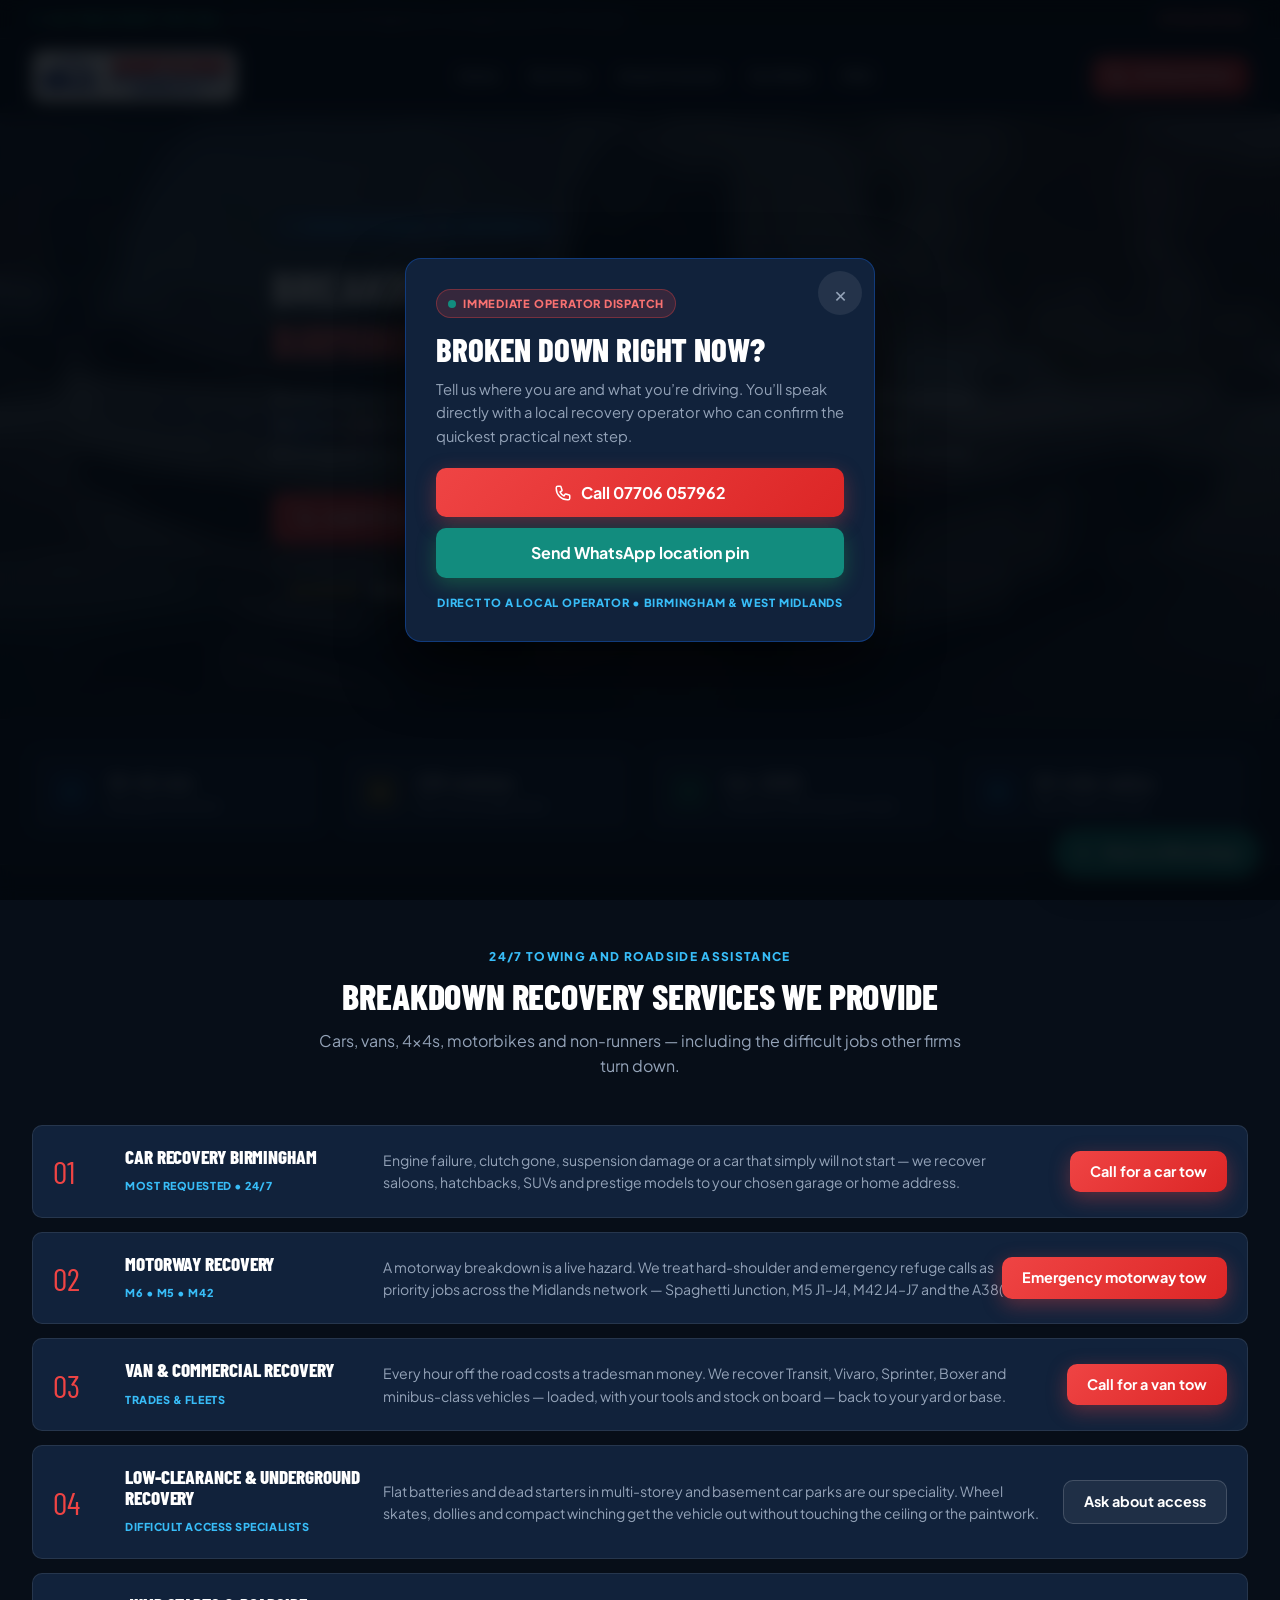
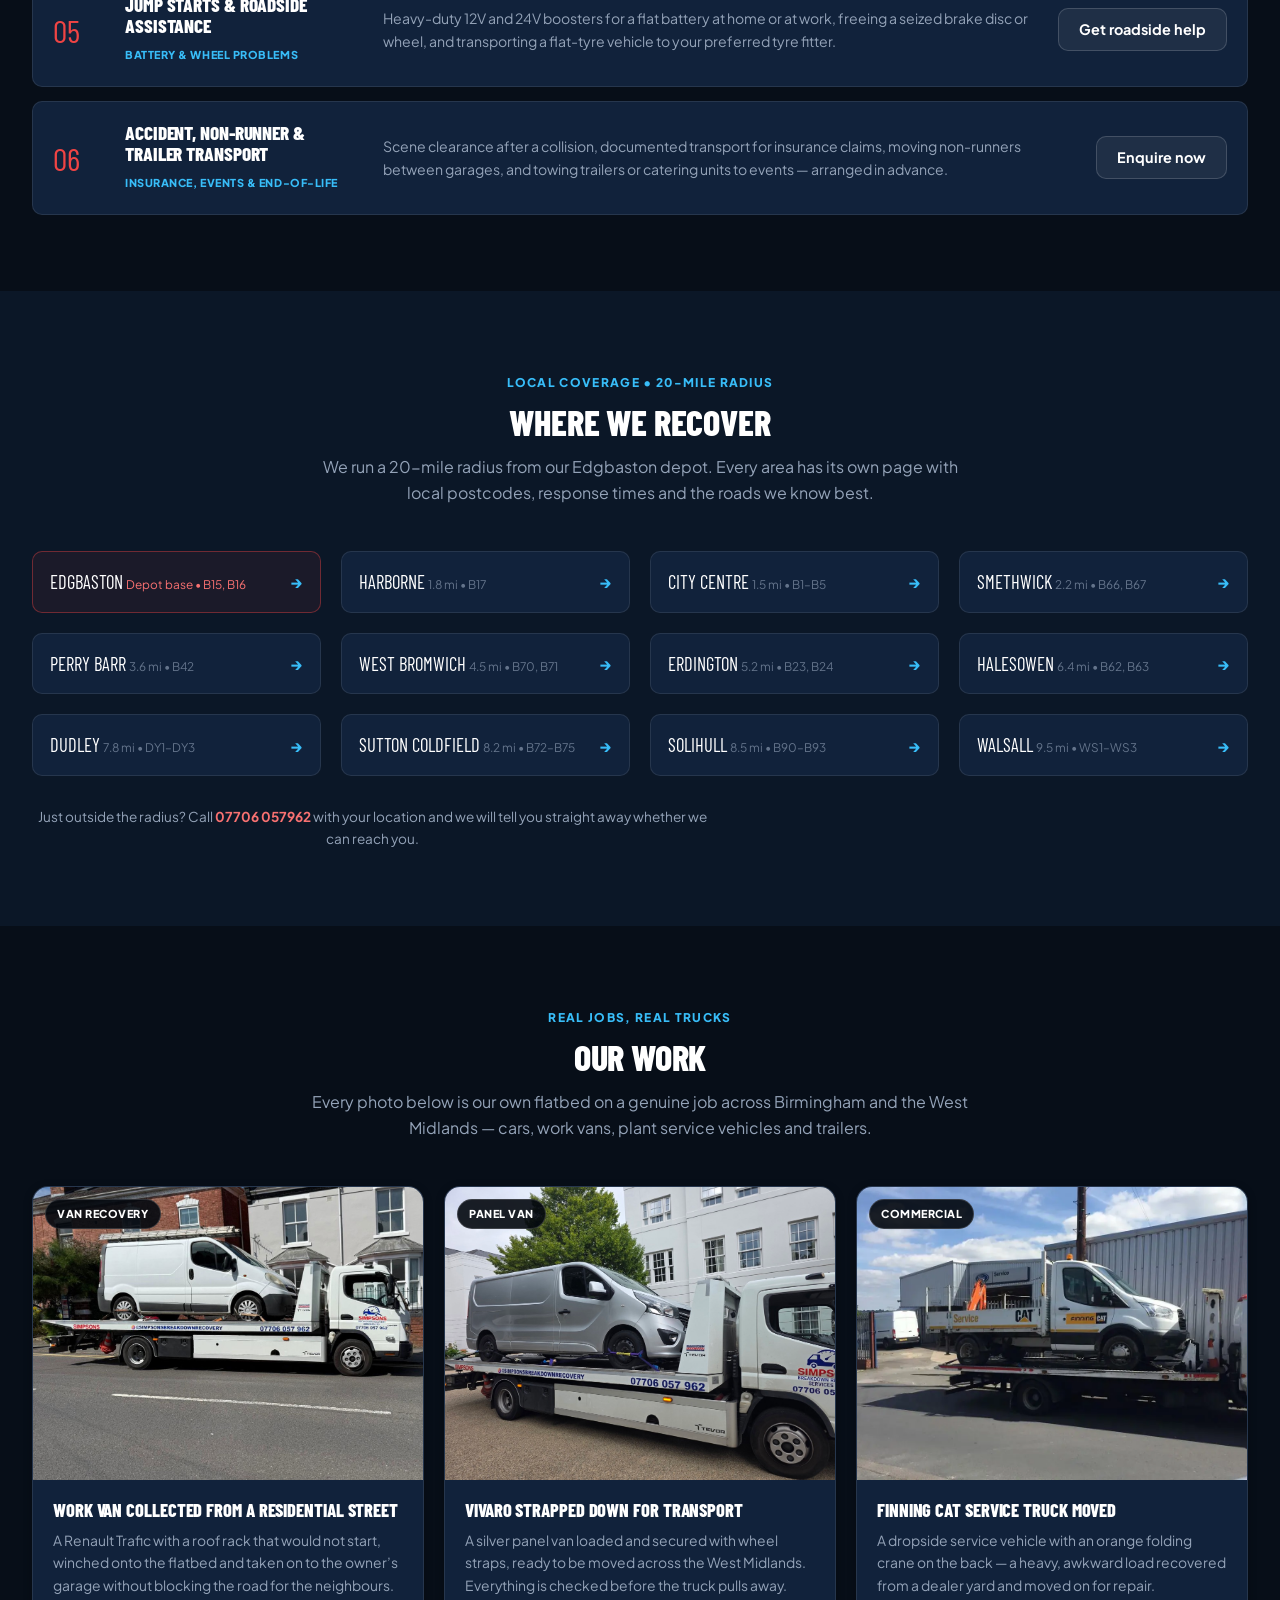
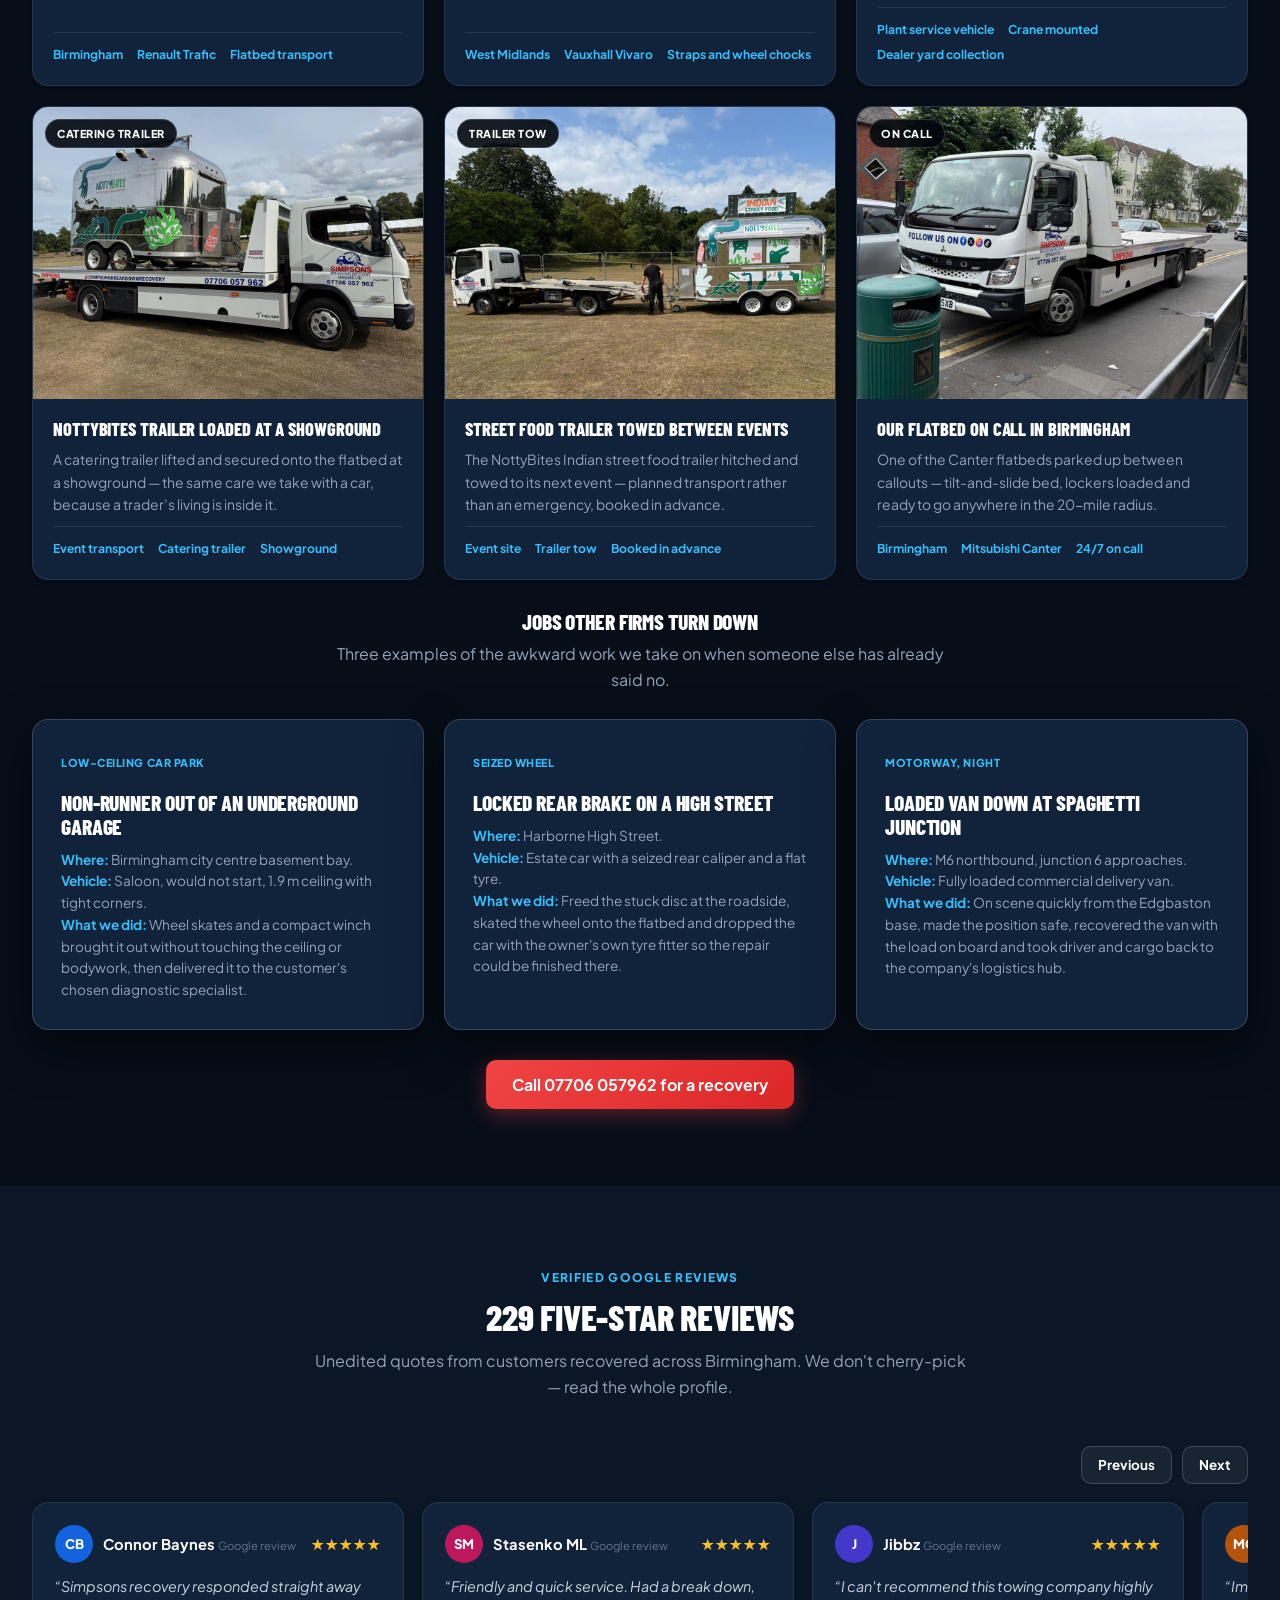
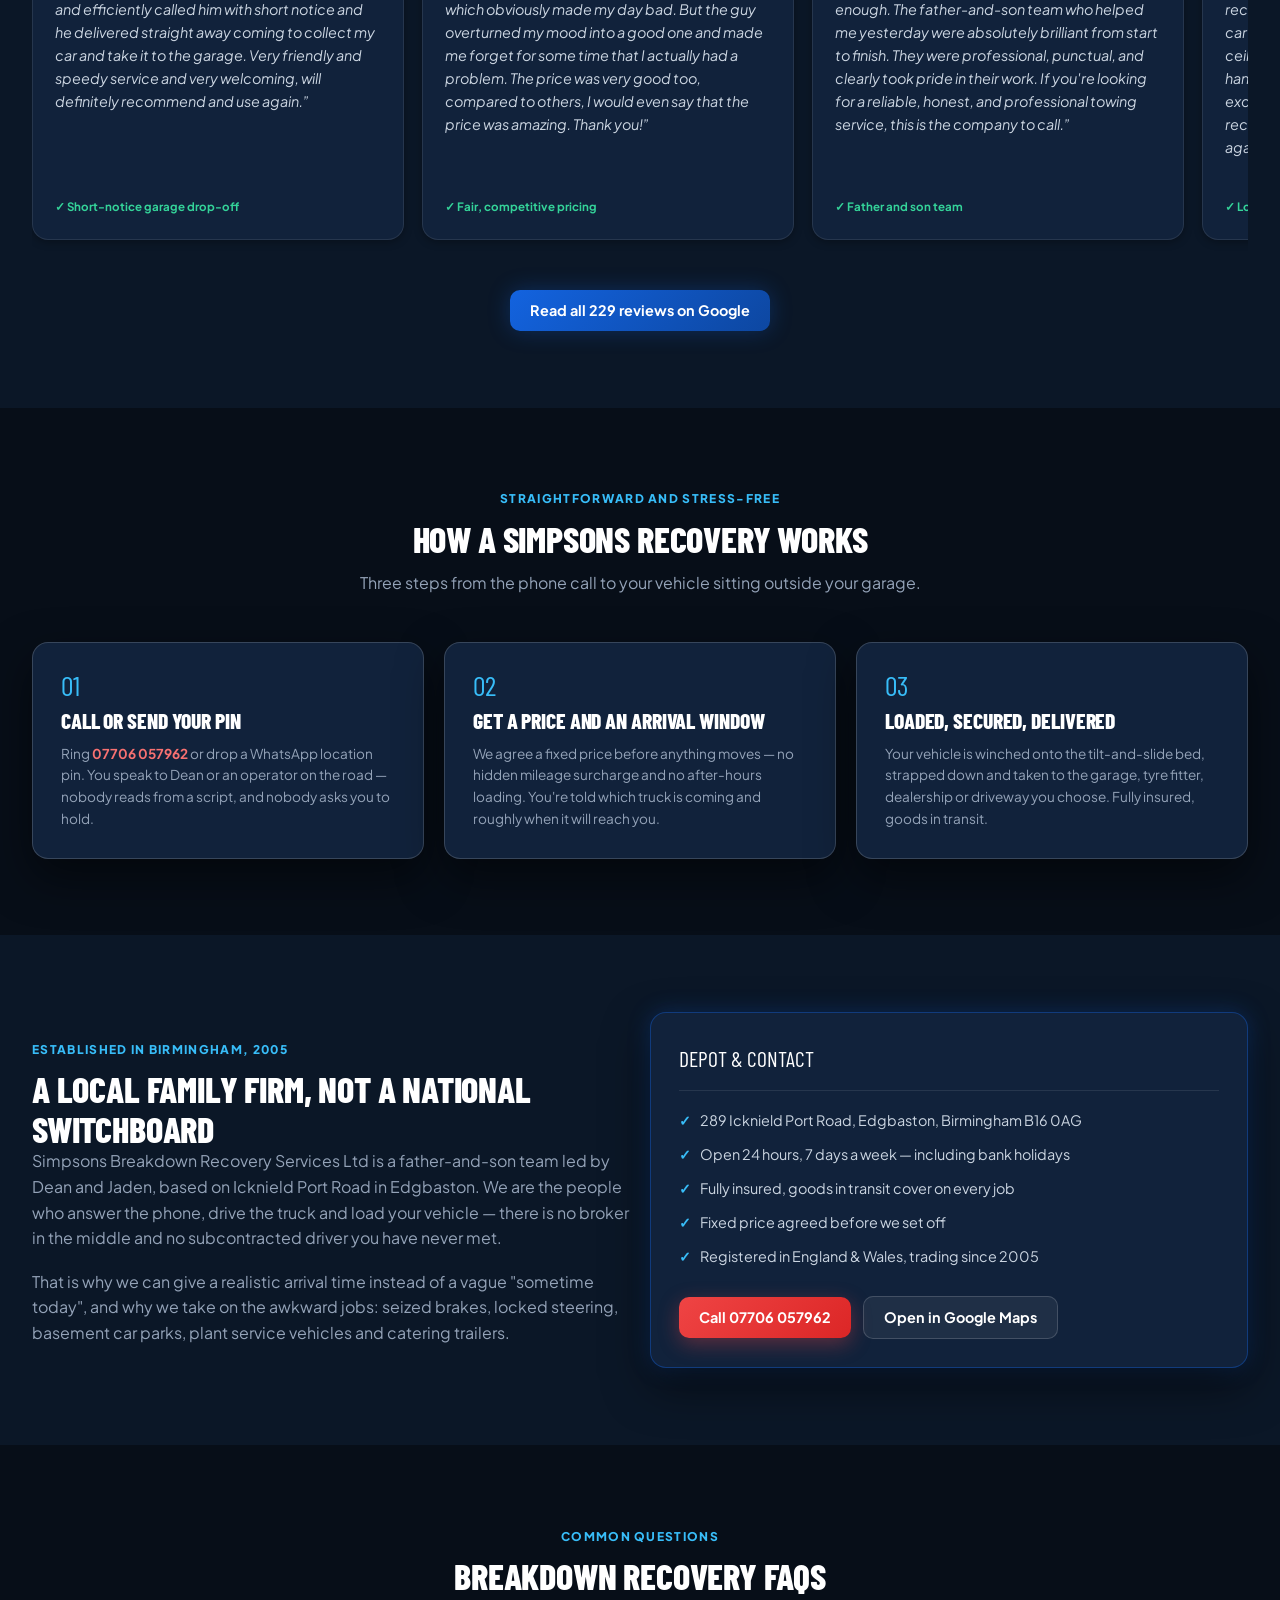
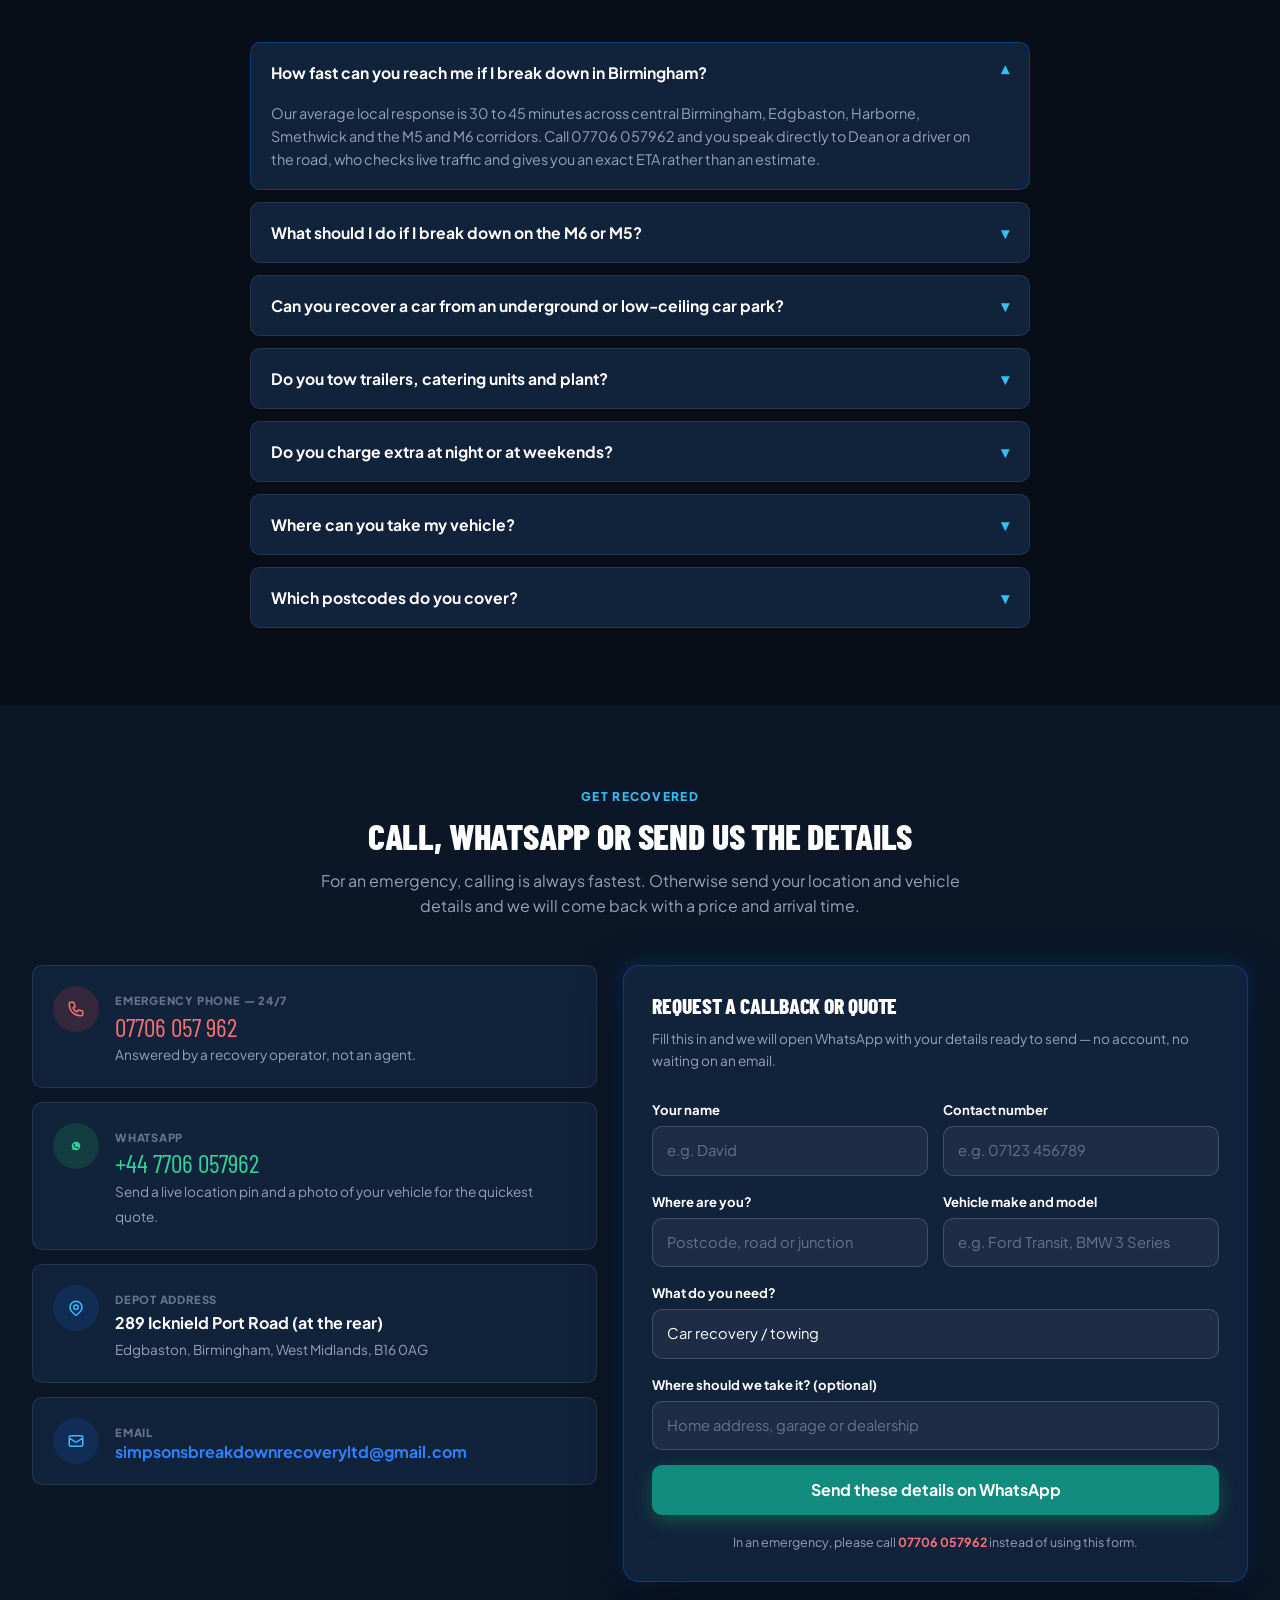
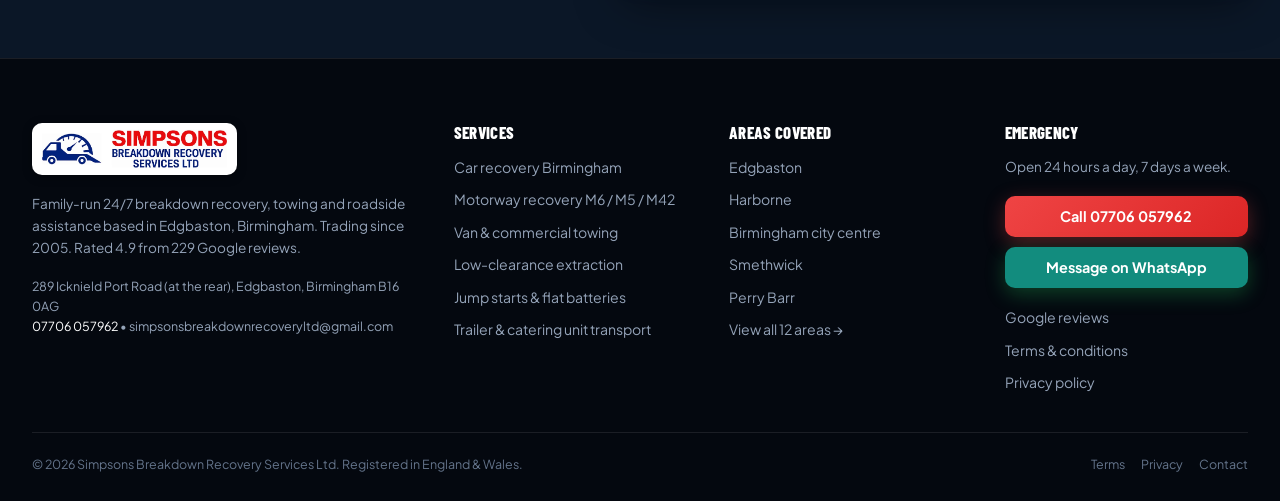
==== commit b8f01dcd: "Rework nav, hero and area depth; use real brand artwork Navigation and brand - Nav trimmed to Home, " ====
--- a/index.html
+++ b/index.html
@@ -17,9 +17,11 @@
   <meta property="og:type" content="business.business">
   <meta property="og:url" content="https://www.simpsonsbreakdownrecovery.co.uk/">
   <meta property="og:locale" content="en_GB">
-  <meta property="og:image" content="images/simpsons-white-van-recovery.jpg">
-
-  <link rel="icon" href="images/Simpsons-Breakdown-New-Logo.png.webp">
+  <meta property="og:image" content="images/og-image.jpg">
+
+  <link rel="icon" href="images/icon-32.png" sizes="32x32">
+  <link rel="apple-touch-icon" href="images/icon-180.png">
+  <link rel="preload" as="image" href="images/logo.webp">
   <link rel="preconnect" href="https://fonts.googleapis.com">
   <link rel="preconnect" href="https://fonts.gstatic.com" crossorigin>
   <link href="https://fonts.googleapis.com/css2?family=Barlow+Condensed:wght@700;800;900&family=Plus+Jakarta+Sans:wght@400;500;600;700;800&display=swap" rel="stylesheet">
@@ -38,6 +40,7 @@
         "email": "simpsonsbreakdownrecoveryltd@gmail.com",
         "priceRange": "££",
         "image": "https://www.simpsonsbreakdownrecovery.co.uk/images/simpsons-white-van-recovery.jpg",
+        "logo": "https://www.simpsonsbreakdownrecovery.co.uk/images/logo.webp",
         "address": {
           "@type": "PostalAddress",
           "streetAddress": "289 Icknield Port Road, At the rear",
@@ -164,29 +167,19 @@
 
     <a href="index.html" class="brand" aria-label="Simpsons Breakdown Recovery Services Ltd — home">
       <span class="brand__plate">
-        <img class="brand__logo" src="images/Simpsons-Breakdown-New-Logo.png.webp" width="300" height="212" alt="Simpsons Breakdown Recovery Services Ltd logo">
-      </span>
-      <span class="brand__text">
-        <span class="brand__name">Simpsons</span>
-        <span class="brand__sub">Breakdown Recovery</span>
+        <img class="brand__logo" src="images/logo.webp" width="661" height="143" alt="Simpsons Breakdown Recovery Services Ltd">
       </span>
     </a>
 
     <nav class="nav" aria-label="Main">
+      <a href="index.html">Home</a>
       <a href="#services">Services</a>
-      <a href="#areas">Areas covered</a>
-      <a href="#reviews">Reviews</a>
-      <a href="#gallery">Our fleet</a>
-      <a href="#case-studies">Case studies</a>
+      <a href="#areas">Areas Covered</a>
+      <a href="#work">Our Work</a>
       <a href="#faq">FAQ</a>
-      <a href="#contact">Contact</a>
     </nav>
 
     <div class="header-actions">
-      <a href="https://wa.me/447706057962?text=Hello%20Simpsons%20Recovery%2C%20I%20need%20help%20with%20my%20vehicle." target="_blank" rel="noopener" class="btn btn--green btn--sm">
-        <svg class="icon" fill="currentColor" viewBox="0 0 24 24" aria-hidden="true"><path d="M12.03 6.17c-3.18 0-5.76 2.59-5.76 5.77 0 1.3.38 2.27 1.02 3.28l-.58 2.13 2.18-.57c.98.58 1.91.93 3.14.93 3.18 0 5.77-2.59 5.77-5.77 0-3.19-2.58-5.77-5.77-5.77zm3.39 8.24c-.14.4-.84.77-1.17.82-.3.05-.68.06-1.09-.07-.25-.08-.58-.19-.99-.36-1.74-.75-2.87-2.5-2.96-2.62-.09-.11-.71-.94-.71-1.79s.45-1.27.61-1.45c.16-.17.35-.22.46-.22h.33c.11 0 .25-.04.39.3.14.35.49 1.2.53 1.29.04.09.07.19.01.3-.06.12-.09.19-.17.29l-.26.3c-.09.09-.18.18-.08.36.1.17.45.74.96 1.2.66.59 1.22.77 1.4.86.17.09.27.07.37-.04.1-.12.43-.51.55-.68.12-.17.23-.14.39-.09.16.06 1.01.48 1.18.56.17.09.29.13.33.2.05.07.05.42-.1.83z"/></svg>
-        WhatsApp
-      </a>
       <a href="tel:07706057962" class="btn btn--red btn--sm">
         <svg class="icon" fill="none" stroke="currentColor" viewBox="0 0 24 24" aria-hidden="true"><path stroke-linecap="round" stroke-linejoin="round" stroke-width="2" d="M3 5a2 2 0 012-2h3.28a1 1 0 01.948.684l1.498 4.493a1 1 0 01-.502 1.21l-2.257 1.13a11.042 11.042 0 005.516 5.516l1.13-2.257a1 1 0 011.21-.502l4.493 1.498a1 1 0 01.684.949V19a2 2 0 01-2 2h-1C9.716 21 3 14.284 3 6V5z"/></svg>
         <span class="nowrap">07706 057962</span>
@@ -198,16 +191,13 @@
   </div>
 
   <nav class="mobile-nav" id="mobileNav" aria-label="Mobile">
+    <a href="index.html">Home</a>
     <a href="#services">Services</a>
-    <a href="#areas">Areas covered</a>
-    <a href="#reviews">Reviews</a>
-    <a href="#gallery">Our fleet</a>
-    <a href="#case-studies">Case studies</a>
+    <a href="#areas">Areas Covered</a>
+    <a href="#work">Our Work</a>
     <a href="#faq">FAQ</a>
-    <a href="#contact">Contact</a>
     <div class="mobile-nav__cta">
       <a href="tel:07706057962" class="btn btn--red btn--block">Call 07706 057962</a>
-      <a href="https://wa.me/447706057962" target="_blank" rel="noopener" class="btn btn--green btn--block">Send WhatsApp location</a>
     </div>
   </nav>
 </header>
@@ -216,43 +206,36 @@
 
   <!-- HERO -->
   <section class="hero">
-    <div class="shell hero__grid">
-
-      <div>
-        <span class="pill"><span class="dot"></span> Edgbaston base &bull; 20-mile radius</span>
-
-        <h1>Breakdown recovery <span class="hero__accent">Birmingham &amp; West Midlands</span></h1>
-
-        <p class="lead hero__lead">
-          Broken down at home, on the ring road or stranded on the M6? Simpsons Breakdown Recovery
-          Services Ltd has been recovering cars, vans and motorbikes across Birmingham since 2005.
-          Call us and you speak to a local operator — not a call centre.
-        </p>
-
-        <div class="hero__cta">
-          <a href="tel:07706057962" class="btn btn--red btn--lg">
-            <svg class="icon" fill="none" stroke="currentColor" viewBox="0 0 24 24" aria-hidden="true"><path stroke-linecap="round" stroke-linejoin="round" stroke-width="2" d="M3 5a2 2 0 012-2h3.28a1 1 0 01.948.684l1.498 4.493a1 1 0 01-.502 1.21l-2.257 1.13a11.042 11.042 0 005.516 5.516l1.13-2.257a1 1 0 011.21-.502l4.493 1.498a1 1 0 01.684.949V19a2 2 0 01-2 2h-1C9.716 21 3 14.284 3 6V5z"/></svg>
-            Call 07706 057962
-          </a>
-          <a href="https://wa.me/447706057962?text=Hi%20Simpsons%20Recovery%2C%20I%20need%20recovery.%20My%20location%20is%3A" target="_blank" rel="noopener" class="btn btn--green btn--lg">
-            <svg class="icon" fill="currentColor" viewBox="0 0 24 24" aria-hidden="true"><path d="M12.03 6.17c-3.18 0-5.76 2.59-5.76 5.77 0 1.3.38 2.27 1.02 3.28l-.58 2.13 2.18-.57c.98.58 1.91.93 3.14.93 3.18 0 5.77-2.59 5.77-5.77 0-3.19-2.58-5.77-5.77-5.77zm3.39 8.24c-.14.4-.84.77-1.17.82-.3.05-.68.06-1.09-.07-.25-.08-.58-.19-.99-.36-1.74-.75-2.87-2.5-2.96-2.62-.09-.11-.71-.94-.71-1.79s.45-1.27.61-1.45c.16-.17.35-.22.46-.22h.33c.11 0 .25-.04.39.3.14.35.49 1.2.53 1.29.04.09.07.19.01.3-.06.12-.09.19-.17.29l-.26.3c-.09.09-.18.18-.08.36.1.17.45.74.96 1.2.66.59 1.22.77 1.4.86.17.09.27.07.37-.04.1-.12.43-.51.55-.68.12-.17.23-.14.39-.09.16.06 1.01.48 1.18.56.17.09.29.13.33.2.05.07.05.42-.1.83z"/></svg>
-            Send WhatsApp location
-          </a>
-        </div>
-
-        <a class="review-badge" href="https://share.google/FIO6KZSxKO3p8ohXX" target="_blank" rel="noopener">
-          <span class="stars" aria-hidden="true">★★★★★</span>
-          <span><strong style="color:#fff">4.9 rating</strong> &bull; 229 Google reviews</span>
-          <span class="review-badge__link">Read them &rarr;</span>
-        </a>
-      </div>
-
-      <div class="hero-photo">
-        <img src="images/simpsons-white-van-recovery.jpg" width="1200" height="1200"
-             alt="Simpsons Breakdown Recovery flatbed truck loading a white Renault Trafic van in Birmingham"
-             fetchpriority="high" decoding="async">
-      </div>
-
+    <div class="hero__bg" style="background-image:url('images/Simpsons-recovery-on-roadside.jpg')" aria-hidden="true"></div>
+    <div class="hero__scrim" aria-hidden="true"></div>
+
+    <div class="shell hero__inner">
+      <span class="pill"><span class="dot"></span> Edgbaston base &bull; 20-mile radius</span>
+
+      <h1>Breakdown recovery <span class="hero__accent">Birmingham &amp; West Midlands</span></h1>
+
+      <p class="lead hero__lead">
+        Broken down at home, on the ring road or stranded on the M6? Simpsons Breakdown Recovery
+        Services Ltd has been recovering cars, vans and motorbikes across Birmingham since 2005.
+        Call us and you speak to a local operator — not a call centre.
+      </p>
+
+      <div class="hero__cta">
+        <a href="tel:07706057962" class="btn btn--red btn--lg">
+          <svg class="icon" fill="none" stroke="currentColor" viewBox="0 0 24 24" aria-hidden="true"><path stroke-linecap="round" stroke-linejoin="round" stroke-width="2" d="M3 5a2 2 0 012-2h3.28a1 1 0 01.948.684l1.498 4.493a1 1 0 01-.502 1.21l-2.257 1.13a11.042 11.042 0 005.516 5.516l1.13-2.257a1 1 0 011.21-.502l4.493 1.498a1 1 0 01.684.949V19a2 2 0 01-2 2h-1C9.716 21 3 14.284 3 6V5z"/></svg>
+          Call 07706 057962
+        </a>
+        <a href="https://wa.me/447706057962?text=Hi%20Simpsons%20Recovery%2C%20I%20need%20recovery.%20My%20location%20is%3A" target="_blank" rel="noopener" class="btn btn--green btn--lg">
+          <svg class="icon" fill="currentColor" viewBox="0 0 24 24" aria-hidden="true"><path d="M12.03 6.17c-3.18 0-5.76 2.59-5.76 5.77 0 1.3.38 2.27 1.02 3.28l-.58 2.13 2.18-.57c.98.58 1.91.93 3.14.93 3.18 0 5.77-2.59 5.77-5.77 0-3.19-2.58-5.77-5.77-5.77zm3.39 8.24c-.14.4-.84.77-1.17.82-.3.05-.68.06-1.09-.07-.25-.08-.58-.19-.99-.36-1.74-.75-2.87-2.5-2.96-2.62-.09-.11-.71-.94-.71-1.79s.45-1.27.61-1.45c.16-.17.35-.22.46-.22h.33c.11 0 .25-.04.39.3.14.35.49 1.2.53 1.29.04.09.07.19.01.3-.06.12-.09.19-.17.29l-.26.3c-.09.09-.18.18-.08.36.1.17.45.74.96 1.2.66.59 1.22.77 1.4.86.17.09.27.07.37-.04.1-.12.43-.51.55-.68.12-.17.23-.14.39-.09.16.06 1.01.48 1.18.56.17.09.29.13.33.2.05.07.05.42-.1.83z"/></svg>
+          Send WhatsApp location
+        </a>
+      </div>
+
+      <a class="review-badge" href="https://share.google/FIO6KZSxKO3p8ohXX" target="_blank" rel="noopener">
+        <span class="stars" aria-hidden="true">★★★★★</span>
+        <span><strong style="color:#fff">4.9 rating</strong> &bull; 229 Google reviews</span>
+        <span class="review-badge__link">Read them &rarr;</span>
+      </a>
     </div>
   </section>
 
@@ -298,53 +281,12 @@
     </div>
   </section>
 
-  <!-- HOW IT WORKS -->
-  <section class="section">
-    <div class="shell">
-      <div class="section-head">
-        <span class="eyebrow">Straightforward and stress-free</span>
-        <h2>How a Simpsons recovery works</h2>
-        <p class="muted">Three steps from the phone call to your vehicle sitting outside your garage.</p>
-      </div>
-
-      <div class="grid grid-3">
-        <article class="panel">
-          <div class="stat__value mb-sm">01</div>
-          <h3 class="mb-sm">Call or send your pin</h3>
-          <p class="muted small mb-0">
-            Ring <a href="tel:07706057962" class="text-red"><strong>07706 057962</strong></a> or drop a WhatsApp
-            location pin. You speak to Dean or an operator on the road — nobody reads from a script, and
-            nobody asks you to hold.
-          </p>
-        </article>
-
-        <article class="panel">
-          <div class="stat__value mb-sm">02</div>
-          <h3 class="mb-sm">Get a price and an arrival window</h3>
-          <p class="muted small mb-0">
-            We agree a fixed price before anything moves — no hidden mileage surcharge and no
-            after-hours loading. You're told which truck is coming and roughly when it will reach you.
-          </p>
-        </article>
-
-        <article class="panel">
-          <div class="stat__value mb-sm">03</div>
-          <h3 class="mb-sm">Loaded, secured, delivered</h3>
-          <p class="muted small mb-0">
-            Your vehicle is winched onto the tilt-and-slide bed, strapped down and taken to the
-            garage, tyre fitter, dealership or driveway you choose. Fully insured, goods in transit.
-          </p>
-        </article>
-      </div>
-    </div>
-  </section>
-
   <!-- SERVICES -->
-  <section class="section section--alt" id="services">
+  <section class="section" id="services">
     <div class="shell">
       <div class="section-head">
         <span class="eyebrow">24/7 towing and roadside assistance</span>
-        <h2>Recovery services we provide</h2>
+        <h2>Breakdown recovery services we provide</h2>
         <p class="muted">Cars, vans, 4x4s, motorbikes and non-runners — including the difficult jobs other firms turn down.</p>
       </div>
 
@@ -412,10 +354,10 @@
         <article class="service-row">
           <div class="service-row__num">06</div>
           <div class="service-row__name">
-            <h3>Accident, non-runner &amp; scrap transport</h3>
-            <span class="service-row__tag">Insurance &amp; end-of-life</span>
-          </div>
-          <p class="service-row__desc">Scene clearance after a collision, documented transport for insurance claims, moving non-runners between garages, and long-distance vehicle transport arranged in advance.</p>
+            <h3>Accident, non-runner &amp; trailer transport</h3>
+            <span class="service-row__tag">Insurance, events &amp; end-of-life</span>
+          </div>
+          <p class="service-row__desc">Scene clearance after a collision, documented transport for insurance claims, moving non-runners between garages, and towing trailers or catering units to events — arranged in advance.</p>
           <div class="service-row__cta">
             <a href="tel:07706057962" class="btn btn--ghost">Enquire now</a>
           </div>
@@ -424,270 +366,265 @@
     </div>
   </section>
 
-  <!-- AREAS -->
-  <section class="section" id="areas">
+  <!-- AREAS COVERED -->
+  <section class="section section--alt" id="areas">
     <div class="shell">
       <div class="section-head">
         <span class="eyebrow">Local coverage &bull; 20-mile radius</span>
         <h2>Where we recover</h2>
-        <p class="muted">Based on Icknield Port Road in Edgbaston (B16), we run a 20-mile radius across Birmingham and the West Midlands. Every area below has its own page with local ETAs, postcodes and the roads we know best.</p>
-      </div>
-
-      <div class="grid grid-3">
-
-        <article class="area-card">
-          <div>
-            <div class="area-card__head">
-              <h3 class="area-card__name">Edgbaston</h3>
-              <span class="area-card__badge">Depot base</span>
-            </div>
-            <p class="area-card__desc">Our home depot. Fastest response for Edgbaston Village, Five Ways, Hagley Road and the Botanical Gardens.</p>
-            <ul class="area-card__meta">
-              <li>B15, B16, B17</li>
-              <li>Typical arrival 15–25 min</li>
-            </ul>
-          </div>
-          <a href="areas/edgbaston-breakdown-recovery.html" class="btn btn--ghost btn--block">Edgbaston recovery &rarr;</a>
-        </article>
-
-        <article class="area-card">
-          <div>
-            <div class="area-card__head">
-              <h3 class="area-card__name">Harborne</h3>
-              <span class="area-card__badge">1.8 miles</span>
-            </div>
-            <p class="area-card__desc">Covering Harborne High Street, the Queen Elizabeth Hospital perimeter, Metchley and the university campus.</p>
-            <ul class="area-card__meta">
-              <li>B17</li>
-              <li>Typical arrival 20–30 min</li>
-            </ul>
-          </div>
-          <a href="areas/harborne-breakdown-recovery.html" class="btn btn--ghost btn--block">Harborne recovery &rarr;</a>
-        </article>
-
-        <article class="area-card">
-          <div>
-            <div class="area-card__head">
-              <h3 class="area-card__name">City centre</h3>
-              <span class="area-card__badge">1.5 miles</span>
-            </div>
-            <p class="area-card__desc">Low-clearance extraction from Bullring, Mailbox and Broad Street multi-storeys, plus A38(M) and the Queensway tunnels.</p>
-            <ul class="area-card__meta">
-              <li>B1, B2, B3, B4, B5</li>
-              <li>Typical arrival 20–35 min</li>
-            </ul>
-          </div>
-          <a href="areas/birmingham-city-centre-breakdown-recovery.html" class="btn btn--ghost btn--block">City centre recovery &rarr;</a>
-        </article>
-
-        <article class="area-card">
-          <div>
-            <div class="area-card__head">
-              <h3 class="area-card__name">Smethwick</h3>
-              <span class="area-card__badge">2.2 miles</span>
-            </div>
-            <p class="area-card__desc">Cars and commercial vehicles across Smethwick, Bearwood, Cape Hill and the Galton Bridge corridor.</p>
-            <ul class="area-card__meta">
-              <li>B66, B67</li>
-              <li>Typical arrival 20–30 min</li>
-            </ul>
-          </div>
-          <a href="areas/smethwick-breakdown-recovery.html" class="btn btn--ghost btn--block">Smethwick recovery &rarr;</a>
-        </article>
-
-        <article class="area-card">
-          <div>
-            <div class="area-card__head">
-              <h3 class="area-card__name">Perry Barr</h3>
-              <span class="area-card__badge">3.6 miles</span>
-            </div>
-            <p class="area-card__desc">Perry Barr, Alexander Stadium, One Stop and the A34 Walsall Road dual carriageway.</p>
-            <ul class="area-card__meta">
-              <li>B42</li>
-              <li>Typical arrival 25–35 min</li>
-            </ul>
-          </div>
-          <a href="areas/perry-barr-breakdown-recovery.html" class="btn btn--ghost btn--block">Perry Barr recovery &rarr;</a>
-        </article>
-
-        <article class="area-card">
-          <div>
-            <div class="area-card__head">
-              <h3 class="area-card__name">West Bromwich</h3>
-              <span class="area-card__badge">4.5 miles</span>
-            </div>
-            <p class="area-card__desc">Round-the-clock cover for M5 junction 1, New Square, Sandwell Valley and the A41 Expressway.</p>
-            <ul class="area-card__meta">
-              <li>B70, B71</li>
-              <li>Typical arrival 25–35 min</li>
-            </ul>
-          </div>
-          <a href="areas/west-bromwich-breakdown-recovery.html" class="btn btn--ghost btn--block">West Bromwich recovery &rarr;</a>
-        </article>
-
-        <article class="area-card">
-          <div>
-            <div class="area-card__head">
-              <h3 class="area-card__name">Erdington</h3>
-              <span class="area-card__badge">5.2 miles</span>
-            </div>
-            <p class="area-card__desc">Erdington High Street, Tyburn Road industrial estates and the M6 junction 6 approaches.</p>
-            <ul class="area-card__meta">
-              <li>B23, B24</li>
-              <li>Typical arrival 25–40 min</li>
-            </ul>
-          </div>
-          <a href="areas/erdington-breakdown-recovery.html" class="btn btn--ghost btn--block">Erdington recovery &rarr;</a>
-        </article>
-
-        <article class="area-card">
-          <div>
-            <div class="area-card__head">
-              <h3 class="area-card__name">Halesowen</h3>
-              <span class="area-card__badge">6.4 miles</span>
-            </div>
-            <p class="area-card__desc">Halesowen town centre, Manor Way and direct M5 junction 3 access for motorway callouts.</p>
-            <ul class="area-card__meta">
-              <li>B62, B63</li>
-              <li>Typical arrival 25–35 min</li>
-            </ul>
-          </div>
-          <a href="areas/halesowen-breakdown-recovery.html" class="btn btn--ghost btn--block">Halesowen recovery &rarr;</a>
-        </article>
-
-        <article class="area-card">
-          <div>
-            <div class="area-card__head">
-              <h3 class="area-card__name">Dudley</h3>
-              <span class="area-card__badge">7.8 miles</span>
-            </div>
-            <p class="area-card__desc">Dudley town centre, Castlegate, Gornal and the A4123 Birmingham New Road.</p>
-            <ul class="area-card__meta">
-              <li>DY1, DY2, DY3</li>
-              <li>Typical arrival 30–40 min</li>
-            </ul>
-          </div>
-          <a href="areas/dudley-breakdown-recovery.html" class="btn btn--ghost btn--block">Dudley recovery &rarr;</a>
-        </article>
-
-        <article class="area-card">
-          <div>
-            <div class="area-card__head">
-              <h3 class="area-card__name">Sutton Coldfield</h3>
-              <span class="area-card__badge">8.2 miles</span>
-            </div>
-            <p class="area-card__desc">Sutton Coldfield, Four Oaks, Boldmere and Wylde Green, including the A5127 Lichfield Road.</p>
-            <ul class="area-card__meta">
-              <li>B72, B73, B74, B75</li>
-              <li>Typical arrival 30–45 min</li>
-            </ul>
-          </div>
-          <a href="areas/sutton-coldfield-breakdown-recovery.html" class="btn btn--ghost btn--block">Sutton Coldfield recovery &rarr;</a>
-        </article>
-
-        <article class="area-card">
-          <div>
-            <div class="area-card__head">
-              <h3 class="area-card__name">Solihull</h3>
-              <span class="area-card__badge">8.5 miles</span>
-            </div>
-            <p class="area-card__desc">Prestige, electric and commercial vehicle recovery for Solihull, Shirley, Touchwood and M42 junction 5.</p>
-            <ul class="area-card__meta">
-              <li>B90, B91, B92, B93</li>
-              <li>Typical arrival 30–45 min</li>
-            </ul>
-          </div>
-          <a href="areas/solihull-breakdown-recovery.html" class="btn btn--ghost btn--block">Solihull recovery &rarr;</a>
-        </article>
-
-        <article class="area-card">
-          <div>
-            <div class="area-card__head">
-              <h3 class="area-card__name">Walsall</h3>
-              <span class="area-card__badge">9.5 miles</span>
-            </div>
-            <p class="area-card__desc">Walsall, Pleck and Bescot, with priority cover around M6 junctions 9 and 10.</p>
-            <ul class="area-card__meta">
-              <li>WS1, WS2, WS3</li>
-              <li>Typical arrival 30–45 min</li>
-            </ul>
-          </div>
-          <a href="areas/walsall-breakdown-recovery.html" class="btn btn--ghost btn--block">Walsall recovery &rarr;</a>
-        </article>
-
-      </div>
+        <p class="muted">We run a 20-mile radius from our Edgbaston depot. Every area has its own page with local postcodes, response times and the roads we know best.</p>
+      </div>
+
+      <div class="grid grid-4">
+        <a class="area-tile area-tile--base" href="areas/edgbaston-breakdown-recovery.html">
+          <span>
+            <span class="area-tile__name">Edgbaston</span>
+            <span class="area-tile__meta">Depot base &bull; B15, B16</span>
+          </span>
+          <span class="area-tile__arrow" aria-hidden="true">&rarr;</span>
+        </a>
+
+        <a class="area-tile" href="areas/harborne-breakdown-recovery.html">
+          <span>
+            <span class="area-tile__name">Harborne</span>
+            <span class="area-tile__meta">1.8 mi &bull; B17</span>
+          </span>
+          <span class="area-tile__arrow" aria-hidden="true">&rarr;</span>
+        </a>
+
+        <a class="area-tile" href="areas/birmingham-city-centre-breakdown-recovery.html">
+          <span>
+            <span class="area-tile__name">City Centre</span>
+            <span class="area-tile__meta">1.5 mi &bull; B1–B5</span>
+          </span>
+          <span class="area-tile__arrow" aria-hidden="true">&rarr;</span>
+        </a>
+
+        <a class="area-tile" href="areas/smethwick-breakdown-recovery.html">
+          <span>
+            <span class="area-tile__name">Smethwick</span>
+            <span class="area-tile__meta">2.2 mi &bull; B66, B67</span>
+          </span>
+          <span class="area-tile__arrow" aria-hidden="true">&rarr;</span>
+        </a>
+
+        <a class="area-tile" href="areas/perry-barr-breakdown-recovery.html">
+          <span>
+            <span class="area-tile__name">Perry Barr</span>
+            <span class="area-tile__meta">3.6 mi &bull; B42</span>
+          </span>
+          <span class="area-tile__arrow" aria-hidden="true">&rarr;</span>
+        </a>
+
+        <a class="area-tile" href="areas/west-bromwich-breakdown-recovery.html">
+          <span>
+            <span class="area-tile__name">West Bromwich</span>
+            <span class="area-tile__meta">4.5 mi &bull; B70, B71</span>
+          </span>
+          <span class="area-tile__arrow" aria-hidden="true">&rarr;</span>
+        </a>
+
+        <a class="area-tile" href="areas/erdington-breakdown-recovery.html">
+          <span>
+            <span class="area-tile__name">Erdington</span>
+            <span class="area-tile__meta">5.2 mi &bull; B23, B24</span>
+          </span>
+          <span class="area-tile__arrow" aria-hidden="true">&rarr;</span>
+        </a>
+
+        <a class="area-tile" href="areas/halesowen-breakdown-recovery.html">
+          <span>
+            <span class="area-tile__name">Halesowen</span>
+            <span class="area-tile__meta">6.4 mi &bull; B62, B63</span>
+          </span>
+          <span class="area-tile__arrow" aria-hidden="true">&rarr;</span>
+        </a>
+
+        <a class="area-tile" href="areas/dudley-breakdown-recovery.html">
+          <span>
+            <span class="area-tile__name">Dudley</span>
+            <span class="area-tile__meta">7.8 mi &bull; DY1–DY3</span>
+          </span>
+          <span class="area-tile__arrow" aria-hidden="true">&rarr;</span>
+        </a>
+
+        <a class="area-tile" href="areas/sutton-coldfield-breakdown-recovery.html">
+          <span>
+            <span class="area-tile__name">Sutton Coldfield</span>
+            <span class="area-tile__meta">8.2 mi &bull; B72–B75</span>
+          </span>
+          <span class="area-tile__arrow" aria-hidden="true">&rarr;</span>
+        </a>
+
+        <a class="area-tile" href="areas/solihull-breakdown-recovery.html">
+          <span>
+            <span class="area-tile__name">Solihull</span>
+            <span class="area-tile__meta">8.5 mi &bull; B90–B93</span>
+          </span>
+          <span class="area-tile__arrow" aria-hidden="true">&rarr;</span>
+        </a>
+
+        <a class="area-tile" href="areas/walsall-breakdown-recovery.html">
+          <span>
+            <span class="area-tile__name">Walsall</span>
+            <span class="area-tile__meta">9.5 mi &bull; WS1–WS3</span>
+          </span>
+          <span class="area-tile__arrow" aria-hidden="true">&rarr;</span>
+        </a>
+      </div>
+
+      <p class="muted small center mt-lg mb-0">
+        Just outside the radius? Call <a href="tel:07706057962" class="text-red"><strong>07706 057962</strong></a> with your location and we will tell you straight away whether we can reach you.
+      </p>
     </div>
   </section>
 
-  <!-- GALLERY -->
-  <section class="section section--alt" id="gallery">
+  <!-- OUR WORK -->
+  <section class="section" id="work">
     <div class="shell">
       <div class="section-head">
-        <span class="eyebrow">Real trucks, real jobs</span>
-        <h2>Our fleet on the road</h2>
-        <p class="muted">Tilt-and-slide flatbeds with low-clearance equipment, out working across Birmingham every day.</p>
+        <span class="eyebrow">Real jobs, real trucks</span>
+        <h2>Our work</h2>
+        <p class="muted">Every photo below is our own flatbed on a genuine job across Birmingham and the West Midlands — cars, work vans, plant service vehicles and trailers.</p>
       </div>
 
       <div class="grid grid-3">
-        <figure class="media">
-          <img src="images/simpsons-white-van-recovery.jpg" width="1200" height="1200" loading="lazy" decoding="async"
-               alt="Simpsons Breakdown Recovery loading a white Renault Trafic van onto the flatbed in Birmingham">
-          <figcaption class="media__caption">
-            <h3>Van recovery, Birmingham</h3>
-            <p>Renault Trafic loaded and strapped down on the flatbed for transport to the owner's garage.</p>
-          </figcaption>
-        </figure>
-
-        <figure class="media">
-          <img src="images/Simpsons-recovery-on-roadside.jpg" width="1200" height="1200" loading="lazy" decoding="async"
-               alt="Simpsons Breakdown Recovery Canter flatbed truck parked on a Birmingham residential street">
-          <figcaption class="media__caption">
-            <h3>On call across the city</h3>
-            <p>One of our Canter flatbeds positioned on a Birmingham residential street, ready for the next callout.</p>
-          </figcaption>
-        </figure>
-
-        <figure class="media">
-          <img src="images/Simpsons-revocery-food-truck.jpg" width="1480" height="1480" loading="lazy" decoding="async"
-               alt="Simpsons Breakdown Recovery transporting a white box van on the flatbed">
-          <figcaption class="media__caption">
-            <h3>Commercial transport</h3>
-            <p>Box van collected and transported for a local business — loaded safely without damage to the bodywork.</p>
-          </figcaption>
-        </figure>
-
-        <figure class="media">
-          <img src="images/Simpsons-food-truck-nottybites-revocery.jpg" width="1600" height="1600" loading="lazy" decoding="async"
-               alt="Simpsons Breakdown Recovery flatbed carrying a catering van">
-          <figcaption class="media__caption">
-            <h3>Catering van collected</h3>
-            <p>A food truck recovered and moved for a Birmingham catering business so trading could resume.</p>
-          </figcaption>
-        </figure>
-
-        <figure class="media">
-          <img src="images/BR-Pic-2.jpg.webp" width="960" height="720" loading="lazy" decoding="async"
-               alt="Vehicle secured on the back of a Simpsons Breakdown Recovery truck">
-          <figcaption class="media__caption">
-            <h3>Loaded and secured</h3>
-            <p>Vehicle strapped to the tilt-and-slide bed before transport, with the load checked before setting off.</p>
-          </figcaption>
-        </figure>
-
-        <figure class="media">
-          <img src="images/805784237_1721916533268722_3557018202462519091_n.jpg" width="2048" height="1536" loading="lazy" decoding="async"
-               alt="Simpsons Breakdown Recovery Services Ltd truck working at a breakdown">
-          <figcaption class="media__caption">
-            <h3>Roadside job in progress</h3>
-            <p>Another recovery completed across the Birmingham and West Midlands area.</p>
-          </figcaption>
-        </figure>
+
+        <article class="work-card">
+          <div class="work-card__media">
+            <img src="images/simpsons-white-van-recovery.jpg" width="1100" height="1100" loading="lazy" decoding="async"
+                 alt="Simpsons Breakdown Recovery flatbed loading a white Renault Trafic work van for transport on a Birmingham residential street">
+            <span class="work-card__badge">Van recovery</span>
+          </div>
+          <div class="work-card__body">
+            <h3>Work van collected from a residential street</h3>
+            <p>A Renault Trafic with a roof rack that would not start, winched onto the flatbed and taken on to the owner’s garage without blocking the road for the neighbours.</p>
+            <div class="work-card__meta">
+              <span>Birmingham</span><span>Renault Trafic</span><span>Flatbed transport</span>
+            </div>
+          </div>
+        </article>
+
+        <article class="work-card">
+          <div class="work-card__media">
+            <img src="images/805784237_1721916533268722_3557018202462519091_n.jpg" width="1100" height="825" loading="lazy" decoding="async"
+                 alt="Silver Vauxhall Vivaro panel van strapped down on a Simpsons Breakdown Recovery flatbed truck in the West Midlands">
+            <span class="work-card__badge">Panel van</span>
+          </div>
+          <div class="work-card__body">
+            <h3>Vivaro strapped down for transport</h3>
+            <p>A silver panel van loaded and secured with wheel straps, ready to be moved across the West Midlands. Everything is checked before the truck pulls away.</p>
+            <div class="work-card__meta">
+              <span>West Midlands</span><span>Vauxhall Vivaro</span><span>Straps and wheel chocks</span>
+            </div>
+          </div>
+        </article>
+
+        <article class="work-card">
+          <div class="work-card__media">
+            <img src="images/BR-Pic-2.jpg.webp" width="960" height="720" loading="lazy" decoding="async"
+                 alt="Finning CAT service truck with a mounted crane loaded on a Simpsons flatbed recovery truck at a dealer service yard">
+            <span class="work-card__badge">Commercial</span>
+          </div>
+          <div class="work-card__body">
+            <h3>Finning CAT service truck moved</h3>
+            <p>A dropside service vehicle with an orange folding crane on the back — a heavy, awkward load recovered from a dealer yard and moved on for repair.</p>
+            <div class="work-card__meta">
+              <span>Plant service vehicle</span><span>Crane mounted</span><span>Dealer yard collection</span>
+            </div>
+          </div>
+        </article>
+
+        <article class="work-card">
+          <div class="work-card__media">
+            <img src="images/Simpsons-food-truck-nottybites-revocery.jpg" width="1100" height="1100" loading="lazy" decoding="async"
+                 alt="NottyBites catering trailer loaded on a Simpsons Breakdown Recovery flatbed at an outdoor showground with marquees">
+            <span class="work-card__badge">Catering trailer</span>
+          </div>
+          <div class="work-card__body">
+            <h3>NottyBites trailer loaded at a showground</h3>
+            <p>A catering trailer lifted and secured onto the flatbed at a showground — the same care we take with a car, because a trader’s living is inside it.</p>
+            <div class="work-card__meta">
+              <span>Event transport</span><span>Catering trailer</span><span>Showground</span>
+            </div>
+          </div>
+        </article>
+
+        <article class="work-card">
+          <div class="work-card__media">
+            <img src="images/Simpsons-revocery-food-truck.jpg" width="1100" height="1100" loading="lazy" decoding="async"
+                 alt="Simpsons Breakdown Recovery truck towing a NottyBites Indian street food trailer at an outdoor event site">
+            <span class="work-card__badge">Trailer tow</span>
+          </div>
+          <div class="work-card__body">
+            <h3>Street food trailer towed between events</h3>
+            <p>The NottyBites Indian street food trailer hitched and towed to its next event — planned transport rather than an emergency, booked in advance.</p>
+            <div class="work-card__meta">
+              <span>Event site</span><span>Trailer tow</span><span>Booked in advance</span>
+            </div>
+          </div>
+        </article>
+
+        <article class="work-card">
+          <div class="work-card__media">
+            <img src="images/Simpsons-recovery-on-roadside.jpg" width="1100" height="1100" loading="lazy" decoding="async"
+                 alt="Simpsons Breakdown Recovery Canter flatbed truck on call on a residential street in Birmingham">
+            <span class="work-card__badge">On call</span>
+          </div>
+          <div class="work-card__body">
+            <h3>Our flatbed on call in Birmingham</h3>
+            <p>One of the Canter flatbeds parked up between callouts — tilt-and-slide bed, lockers loaded and ready to go anywhere in the 20-mile radius.</p>
+            <div class="work-card__meta">
+              <span>Birmingham</span><span>Mitsubishi Canter</span><span>24/7 on call</span>
+            </div>
+          </div>
+        </article>
+
+      </div>
+
+      <h3 class="center mt-lg" style="margin-bottom:8px">Jobs other firms turn down</h3>
+      <p class="muted center mb-lg" style="max-width:640px;margin:0 auto 26px">Three examples of the awkward work we take on when someone else has already said no.</p>
+
+      <div class="grid grid-3">
+        <article class="panel">
+          <span class="service-row__tag">Low-ceiling car park</span>
+          <h3 class="mt-md mb-sm">Non-runner out of an underground garage</h3>
+          <p class="muted small mb-0">
+            <strong class="text-cyan">Where:</strong> Birmingham city centre basement bay.<br>
+            <strong class="text-cyan">Vehicle:</strong> Saloon, would not start, 1.9 m ceiling with tight corners.<br>
+            <strong class="text-cyan">What we did:</strong> Wheel skates and a compact winch brought it out without touching the ceiling or bodywork, then delivered it to the customer's chosen diagnostic specialist.
+          </p>
+        </article>
+
+        <article class="panel">
+          <span class="service-row__tag">Seized wheel</span>
+          <h3 class="mt-md mb-sm">Locked rear brake on a high street</h3>
+          <p class="muted small mb-0">
+            <strong class="text-cyan">Where:</strong> Harborne High Street.<br>
+            <strong class="text-cyan">Vehicle:</strong> Estate car with a seized rear caliper and a flat tyre.<br>
+            <strong class="text-cyan">What we did:</strong> Freed the stuck disc at the roadside, skated the wheel onto the flatbed and dropped the car with the owner's own tyre fitter so the repair could be finished there.
+          </p>
+        </article>
+
+        <article class="panel">
+          <span class="service-row__tag">Motorway, night</span>
+          <h3 class="mt-md mb-sm">Loaded van down at Spaghetti Junction</h3>
+          <p class="muted small mb-0">
+            <strong class="text-cyan">Where:</strong> M6 northbound, junction 6 approaches.<br>
+            <strong class="text-cyan">Vehicle:</strong> Fully loaded commercial delivery van.<br>
+            <strong class="text-cyan">What we did:</strong> On scene quickly from the Edgbaston base, made the position safe, recovered the van with the load on board and took driver and cargo back to the company's logistics hub.
+          </p>
+        </article>
+      </div>
+
+      <div class="center mt-lg">
+        <a href="tel:07706057962" class="btn btn--red btn--lg">Call 07706 057962 for a recovery</a>
       </div>
     </div>
   </section>
 
   <!-- REVIEWS -->
-  <section class="section" id="reviews">
+  <section class="section section--alt" id="reviews">
     <div class="shell">
       <div class="section-head">
         <span class="eyebrow">Verified Google reviews</span>
@@ -818,7 +755,7 @@
             </div>
             <p class="review__quote">“Simpson recovery was great, really helped me get my car sorted without costing a fortune. I had an issue getting my wheel off and needed to get my car towed to a specialist. I called him and was able to quickly arrange a time that worked for me, he towed the vehicle there, waited and dropped the car back to my tyre fitter to finish the job. Really friendly, professional and knowledgeable too.”</p>
           </div>
-          <span class="review__tag">✓ Specialise transport and wait-back</span>
+          <span class="review__tag">✓ Specialist transport and wait-back</span>
         </article>
 
       </div>
@@ -831,46 +768,41 @@
     </div>
   </section>
 
-  <!-- CASE STUDIES -->
-  <section class="section section--alt" id="case-studies">
+  <!-- HOW IT WORKS -->
+  <section class="section" id="process">
     <div class="shell">
       <div class="section-head">
-        <span class="eyebrow">Jobs we get called for</span>
-        <h2>Case studies</h2>
-        <p class="muted">Three examples of the work we take on when easier jobs have already been turned down.</p>
+        <span class="eyebrow">Straightforward and stress-free</span>
+        <h2>How a Simpsons recovery works</h2>
+        <p class="muted">Three steps from the phone call to your vehicle sitting outside your garage.</p>
       </div>
 
       <div class="grid grid-3">
         <article class="panel">
-          <span class="service-row__tag">Low-ceiling car park</span>
-          <h3 class="mt-md mb-sm">Non-runner out of an underground garage</h3>
+          <div class="stat__value mb-sm">01</div>
+          <h3 class="mb-sm">Call or send your pin</h3>
           <p class="muted small mb-0">
-            <strong class="text-cyan">Where:</strong> Birmingham city centre basement bay.<br>
-            <strong class="text-cyan">Vehicle:</strong> Saloon, would not start, 1.9 m ceiling with tight corners.<br>
-            <strong class="text-cyan">What we did:</strong> Wheel skates and a compact winch brought it out without
-            touching the ceiling or bodywork, then delivered it to the customer's chosen diagnostic specialist.
+            Ring <a href="tel:07706057962" class="text-red"><strong>07706 057962</strong></a> or drop a WhatsApp
+            location pin. You speak to Dean or an operator on the road — nobody reads from a script, and
+            nobody asks you to hold.
           </p>
         </article>
 
         <article class="panel">
-          <span class="service-row__tag">Seized wheel</span>
-          <h3 class="mt-md mb-sm">Locked rear brake on a high street</h3>
+          <div class="stat__value mb-sm">02</div>
+          <h3 class="mb-sm">Get a price and an arrival window</h3>
           <p class="muted small mb-0">
-            <strong class="text-cyan">Where:</strong> Harborne High Street.<br>
-            <strong class="text-cyan">Vehicle:</strong> Estate car with a seized rear caliper and a flat tyre.<br>
-            <strong class="text-cyan">What we did:</strong> Freed the stuck disc at the roadside, skated the wheel onto the
-            flatbed and dropped the car with the owner's own tyre fitter so the repair could be finished there.
+            We agree a fixed price before anything moves — no hidden mileage surcharge and no
+            after-hours loading. You're told which truck is coming and roughly when it will reach you.
           </p>
         </article>
 
         <article class="panel">
-          <span class="service-row__tag">Motorway, night</span>
-          <h3 class="mt-md mb-sm">Loaded van down at Spaghetti Junction</h3>
+          <div class="stat__value mb-sm">03</div>
+          <h3 class="mb-sm">Loaded, secured, delivered</h3>
           <p class="muted small mb-0">
-            <strong class="text-cyan">Where:</strong> M6 northbound, junction 6 approaches.<br>
-            <strong class="text-cyan">Vehicle:</strong> Fully loaded commercial delivery van.<br>
-            <strong class="text-cyan">What we did:</strong> On scene quickly from the Edgbaston base, made the position safe,
-            recovered the van with the load on board and took driver and cargo back to the company's logistics hub.
+            Your vehicle is winched onto the tilt-and-slide bed, strapped down and taken to the
+            garage, tyre fitter, dealership or driveway you choose. Fully insured, goods in transit.
           </p>
         </article>
       </div>
@@ -878,7 +810,7 @@
   </section>
 
   <!-- ABOUT -->
-  <section class="section" id="about">
+  <section class="section section--alt" id="about">
     <div class="shell">
       <div class="grid grid-2" style="align-items:center">
         <div>
@@ -891,8 +823,8 @@
           </p>
           <p class="muted">
             That is why we can give a realistic arrival time instead of a vague "sometime today", and why we
-            take on the awkward jobs: seized brakes, locked steering, basement car parks and vehicles that
-            will not roll.
+            take on the awkward jobs: seized brakes, locked steering, basement car parks, plant service
+            vehicles and catering trailers.
           </p>
         </div>
 
@@ -917,7 +849,7 @@
   </section>
 
   <!-- FAQ -->
-  <section class="section section--alt" id="faq">
+  <section class="section" id="faq">
     <div class="shell">
       <div class="section-head">
         <span class="eyebrow">Common questions</span>
@@ -951,6 +883,14 @@
 
         <div class="faq__item">
           <button class="faq__q" type="button">
+            <span>Do you tow trailers, catering units and plant?</span>
+            <span class="faq__chev" aria-hidden="true">▾</span>
+          </button>
+          <div class="faq__a"><div><p>We do. As well as cars and vans we move catering trailers, box trailers and commercial vehicles such as plant service trucks — see the <a href="#work" class="text-cyan">Our Work</a> section. These are usually planned jobs booked in advance, so give us a call with the trailer size and collection point.</p></div></div>
+        </div>
+
+        <div class="faq__item">
+          <button class="faq__q" type="button">
             <span>Do you charge extra at night or at weekends?</span>
             <span class="faq__chev" aria-hidden="true">▾</span>
           </button>
@@ -970,14 +910,14 @@
             <span>Which postcodes do you cover?</span>
             <span class="faq__chev" aria-hidden="true">▾</span>
           </button>
-          <div class="faq__a"><div><p>We run a 20-mile radius from Edgbaston (B16), covering Birmingham and the West Midlands including B1–B17, B23, B24, B42, B62–B75, B90–B93, B66–B71, DY1–DY3 and WS1–WS3, plus the M5, M6 and M42. If you are just outside, call with your location and we will tell you straight away whether we can help.</p></div></div>
+          <div class="faq__a"><div><p>We run a 20-mile radius from Edgbaston (B16), covering Birmingham and the West Midlands including B1–B17, B23, B24, B42, B62–B75, B90–B93, B66–B71, DY1–DY3 and WS1–WS3, plus the M5, M6 and M42. See <a href="#areas" class="text-cyan">Areas Covered</a> for the full list — if you are just outside, call with your location and we will tell you straight away whether we can help.</p></div></div>
         </div>
       </div>
     </div>
   </section>
 
   <!-- CONTACT -->
-  <section class="section" id="contact">
+  <section class="section section--alt" id="contact">
     <div class="shell">
       <div class="section-head">
         <span class="eyebrow">Get recovered</span>
@@ -1067,6 +1007,7 @@
                 <option>Low-clearance or underground recovery</option>
                 <option>Jump start / flat battery</option>
                 <option>Seized wheel or stuck brake</option>
+                <option>Trailer or catering unit transport</option>
                 <option>Accident or non-runner transport</option>
                 <option>Long-distance vehicle transport</option>
               </select>
@@ -1130,7 +1071,7 @@
       <div class="footer-col">
         <a href="index.html" class="brand mb-md" aria-label="Simpsons Breakdown Recovery — home">
           <span class="brand__plate">
-            <img class="brand__logo" src="images/Simpsons-Breakdown-New-Logo.png.webp" width="300" height="212" alt="Simpsons Breakdown Recovery Services Ltd logo">
+            <img class="brand__logo" src="images/logo.webp" width="661" height="143" alt="Simpsons Breakdown Recovery Services Ltd">
           </span>
         </a>
         <p class="muted small mb-md">
@@ -1152,7 +1093,7 @@
           <li><a href="#services">Van &amp; commercial towing</a></li>
           <li><a href="#services">Low-clearance extraction</a></li>
           <li><a href="#services">Jump starts &amp; flat batteries</a></li>
-          <li><a href="#services">Accident &amp; non-runner transport</a></li>
+          <li><a href="#services">Trailer &amp; catering unit transport</a></li>
         </ul>
       </div>
 
@@ -1164,7 +1105,7 @@
           <li><a href="areas/birmingham-city-centre-breakdown-recovery.html">Birmingham city centre</a></li>
           <li><a href="areas/smethwick-breakdown-recovery.html">Smethwick</a></li>
           <li><a href="areas/perry-barr-breakdown-recovery.html">Perry Barr</a></li>
-          <li><a href="#areas">All 12 areas &rarr;</a></li>
+          <li><a href="#areas">View all 12 areas &rarr;</a></li>
         </ul>
       </div>
 
@@ -1172,7 +1113,7 @@
         <h4>Emergency</h4>
         <p class="muted small mb-md">Open 24 hours a day, 7 days a week.</p>
         <a href="tel:07706057962" class="btn btn--red btn--block mb-sm">Call 07706 057962</a>
-        <a href="https://wa.me/447706057962" target="_blank" rel="noopener" class="btn btn--green btn--block mb-md">Send WhatsApp location</a>
+        <a href="https://wa.me/447706057962" target="_blank" rel="noopener" class="btn btn--green btn--block mb-md">Message on WhatsApp</a>
         <ul class="footer-links">
           <li><a href="https://share.google/FIO6KZSxKO3p8ohXX" target="_blank" rel="noopener">Google reviews</a></li>
           <li><a href="#" data-legal="Terms &amp; conditions">Terms &amp; conditions</a></li>
@@ -1203,6 +1144,12 @@
   </a>
 </div>
 
+<!-- FLOATING WHATSAPP -->
+<a class="fab" href="https://wa.me/447706057962?text=Hello%20Simpsons%20Recovery%2C%20I%27d%20like%20to%20enquire%20about%20a%20recovery." target="_blank" rel="noopener" aria-label="Chat with Simpsons Breakdown Recovery on WhatsApp">
+  <svg class="icon" fill="currentColor" viewBox="0 0 24 24" aria-hidden="true"><path d="M12.03 6.17c-3.18 0-5.76 2.59-5.76 5.77 0 1.3.38 2.27 1.02 3.28l-.58 2.13 2.18-.57c.98.58 1.91.93 3.14.93 3.18 0 5.77-2.59 5.77-5.77 0-3.19-2.58-5.77-5.77-5.77zm3.39 8.24c-.14.4-.84.77-1.17.82-.3.05-.68.06-1.09-.07-.25-.08-.58-.19-.99-.36-1.74-.75-2.87-2.5-2.96-2.62-.09-.11-.71-.94-.71-1.79s.45-1.27.61-1.45c.16-.17.35-.22.46-.22h.33c.11 0 .25-.04.39.3.14.35.49 1.2.53 1.29.04.09.07.19.01.3-.06.12-.09.19-.17.29l-.26.3c-.09.09-.18.18-.08.36.1.17.45.74.96 1.2.66.59 1.22.77 1.4.86.17.09.27.07.37-.04.1-.12.43-.51.55-.68.12-.17.23-.14.39-.09.16.06 1.01.48 1.18.56.17.09.29.13.33.2.05.07.05.42-.1.83z"/></svg>
+  <span class="fab__label">Chat on WhatsApp</span>
+</a>
+
 <script src="js/main.js"></script>
 <script>document.getElementById('year').textContent = new Date().getFullYear();</script>
 </body>
--- a/css/style.css
+++ b/css/style.css
@@ -333,9 +333,9 @@
   box-shadow: 0 2px 10px rgba(0, 0, 0, 0.35);
 }
 
-.brand__logo { height: 56px; width: auto; }
-
-@media (max-width: 640px) { .brand__logo { height: 46px; } }
+.brand__logo { height: 40px; width: auto; }
+
+@media (max-width: 640px) { .brand__logo { height: 32px; } }
 
 .brand__text { display: flex; flex-direction: column; line-height: 1; }
 .brand__name {
@@ -439,32 +439,47 @@
 .mobile-nav__cta { padding: 16px var(--gutter) 4px; display: flex; flex-direction: column; gap: 10px; }
 
 /* ---------- Hero ---------- */
+/* Full-bleed ambient photo behind the content, blurred down to a colour field
+   so the headline and CTAs stay the focus. The photo itself is decorative. */
 .hero {
   position: relative;
   overflow: hidden;
-  padding: clamp(42px, 6vw, 76px) 0 clamp(48px, 7vw, 84px);
+  padding: clamp(56px, 7.5vw, 104px) 0 clamp(60px, 8vw, 110px);
+  background: var(--bg-primary);
+  isolation: isolate;
+}
+
+.hero__bg {
+  position: absolute;
+  inset: -60px;
+  z-index: -2;
+  background-size: cover;
+  background-position: center 42%;
+  background-repeat: no-repeat;
+  /* Enough blur to stay clearly decorative, but light enough that the scene is
+     still readable behind the copy rather than becoming a muddy grey field. */
+  filter: blur(9px) saturate(1.05);
+  transform: scale(1.05);
+}
+
+.hero__scrim {
+  position: absolute;
+  inset: 0;
+  z-index: -1;
   background:
-    radial-gradient(900px 460px at 18% -12%, rgba(19, 99, 223, 0.3), transparent 62%),
-    radial-gradient(720px 420px at 88% 6%, rgba(239, 68, 68, 0.14), transparent 60%),
-    linear-gradient(180deg, #070e18 0%, #0a1728 100%);
-}
-
-.hero__grid {
-  display: grid;
-  grid-template-columns: minmax(0, 1fr);
-  gap: clamp(24px, 3.5vw, 46px);
-  align-items: center;
-}
-
-/* Two columns from tablet up so the hero does not become a tall text wall. */
-@media (min-width: 768px) {
-  .hero__grid {
-    grid-template-columns: minmax(0, 1.06fr) minmax(0, 0.94fr);
-  }
+    linear-gradient(180deg, rgba(7, 14, 24, 0.72) 0%, rgba(7, 14, 24, 0.58) 45%, rgba(7, 14, 24, 0.92) 100%),
+    radial-gradient(900px 520px at 12% -10%, rgba(19, 99, 223, 0.42), transparent 64%),
+    radial-gradient(700px 420px at 92% 8%, rgba(239, 68, 68, 0.18), transparent 62%);
+}
+
+.hero__inner {
+  position: relative;
+  max-width: 780px;
 }
 
 .hero h1 { margin-bottom: 16px; }
 .hero__accent {
+  display: block;
   background: linear-gradient(135deg, var(--red-soft) 0%, var(--red-deep) 100%);
   -webkit-background-clip: text;
   background-clip: text;
@@ -477,7 +492,7 @@
   display: inline-flex;
   align-items: center;
   gap: 8px;
-  background: rgba(19, 99, 223, 0.14);
+  background: rgba(19, 99, 223, 0.16);
   border: 1px solid var(--line-blue);
   border-radius: var(--r-full);
   padding: 6px 14px;
@@ -645,14 +660,141 @@
 .media__caption h3 { font-size: 1.1rem; margin-bottom: 6px; }
 .media__caption p { font-size: 0.86rem; color: var(--text-muted); }
 
-/* Hero feature photo */
-.hero-photo {
+/* ---------- Floating WhatsApp action ---------- */
+.fab {
+  position: fixed;
+  right: 20px;
+  bottom: 22px;
+  z-index: 900;
+  display: inline-flex;
+  align-items: center;
+  gap: 10px;
+  padding: 13px 20px;
+  border-radius: var(--r-full);
+  background: var(--green);
+  color: #fff;
+  font-size: 0.92rem;
+  font-weight: 800;
+  box-shadow: 0 10px 30px rgba(0, 0, 0, 0.45), 0 0 0 0 rgba(18, 140, 126, 0.55);
+  animation: fab-pulse 2.8s infinite;
+  transition: transform 0.2s ease, background 0.2s ease;
+}
+.fab:hover { background: var(--green-hover); transform: translateY(-2px); }
+.fab__label { white-space: nowrap; }
+
+@keyframes fab-pulse {
+  0%   { box-shadow: 0 10px 30px rgba(0, 0, 0, 0.45), 0 0 0 0 rgba(18, 140, 126, 0.55); }
+  70%  { box-shadow: 0 10px 30px rgba(0, 0, 0, 0.45), 0 0 0 16px rgba(18, 140, 126, 0); }
+  100% { box-shadow: 0 10px 30px rgba(0, 0, 0, 0.45), 0 0 0 0 rgba(18, 140, 126, 0); }
+}
+
+/* Below the dock breakpoint the FAB shrinks to a circle and lifts clear of the
+   fixed action bar so the two WhatsApp entry points do not stack up. */
+@media (max-width: 899px) {
+  .fab {
+    right: 14px;
+    bottom: calc(84px + env(safe-area-inset-bottom));
+    padding: 0;
+    width: 54px;
+    height: 54px;
+    justify-content: center;
+    gap: 0;
+  }
+  .fab__label { display: none; }
+  .fab .icon { width: 26px; height: 26px; }
+}
+
+/* ---------- Our work: photo + job cards ---------- */
+.work-card {
+  background: var(--bg-surface);
+  border: 1px solid var(--line);
   border-radius: var(--r-lg);
   overflow: hidden;
+  display: flex;
+  flex-direction: column;
+  box-shadow: var(--shadow-sm);
+  transition: transform 0.25s ease, border-color 0.25s ease, box-shadow 0.25s ease;
+}
+.work-card:hover {
+  transform: translateY(-4px);
+  border-color: var(--line-blue);
+  box-shadow: var(--shadow-lg), var(--glow-blue);
+}
+.work-card__media {
+  position: relative;
+  background: #080f1a;
+  overflow: hidden;
+}
+.work-card__media img {
+  width: 100%;
+  aspect-ratio: 4 / 3;
+  object-fit: cover;
+  transition: transform 0.5s ease;
+}
+.work-card:hover .work-card__media img { transform: scale(1.05); }
+.work-card__badge {
+  position: absolute;
+  top: 12px;
+  left: 12px;
+  background: rgba(4, 8, 15, 0.9);
   border: 1px solid var(--line-strong);
-  box-shadow: var(--shadow-lg);
-}
-.hero-photo img { width: 100%; aspect-ratio: 1 / 1; object-fit: cover; }
+  color: #fff;
+  font-size: 0.68rem;
+  font-weight: 800;
+  letter-spacing: 0.05em;
+  text-transform: uppercase;
+  padding: 5px 11px;
+  border-radius: var(--r-full);
+}
+.work-card__body { padding: 20px; flex: 1; display: flex; flex-direction: column; gap: 10px; }
+.work-card__body h3 { font-size: 1.15rem; }
+.work-card__body p { font-size: 0.87rem; color: var(--text-muted); margin: 0; }
+.work-card__meta {
+  margin-top: auto;
+  padding-top: 12px;
+  border-top: 1px solid var(--line);
+  font-size: 0.76rem;
+  font-weight: 700;
+  color: var(--cyan);
+  display: flex;
+  flex-wrap: wrap;
+  gap: 6px 14px;
+}
+
+/* ---------- Route list (area pages) ---------- */
+.route-list { display: flex; flex-direction: column; gap: 14px; }
+.route-list li {
+  display: flex;
+  flex-direction: column;
+  gap: 3px;
+  padding-left: 16px;
+  border-left: 2px solid rgba(19, 99, 223, 0.45);
+}
+.route-list strong { font-size: 0.95rem; }
+
+/* ---------- Compact area tiles ---------- */
+.area-tile {
+  display: flex;
+  align-items: center;
+  justify-content: space-between;
+  gap: 12px;
+  background: var(--bg-surface);
+  border: 1px solid var(--line);
+  border-radius: var(--r-md);
+  padding: 15px 17px;
+  transition: border-color 0.2s ease, background 0.2s ease, transform 0.2s ease;
+}
+.area-tile:hover {
+  border-color: var(--line-blue);
+  background: var(--bg-elevated);
+  transform: translateY(-2px);
+}
+.area-tile__name { font-family: var(--font-display); font-size: 1.16rem; color: #fff; text-transform: uppercase; }
+.area-tile__meta { font-size: 0.74rem; color: var(--text-dim); margin-top: 2px; }
+.area-tile__arrow { color: var(--cyan); font-weight: 800; flex-shrink: 0; }
+
+.area-tile--base { border-color: rgba(239, 68, 68, 0.4); background: rgba(239, 68, 68, 0.07); }
+.area-tile--base .area-tile__meta { color: var(--red-soft); }
 
 /* ---------- Area cards ---------- */
 .area-card {
@@ -935,14 +1077,14 @@
 
 .modal__close {
   position: absolute;
-  top: 14px;
-  right: 14px;
-  width: 34px;
-  height: 34px;
+  top: 12px;
+  right: 12px;
+  width: 44px;
+  height: 44px;
   border-radius: 50%;
   background: rgba(255, 255, 255, 0.08);
   color: var(--text-muted);
-  font-size: 1.25rem;
+  font-size: 1.35rem;
   line-height: 1;
   display: flex;
   align-items: center;
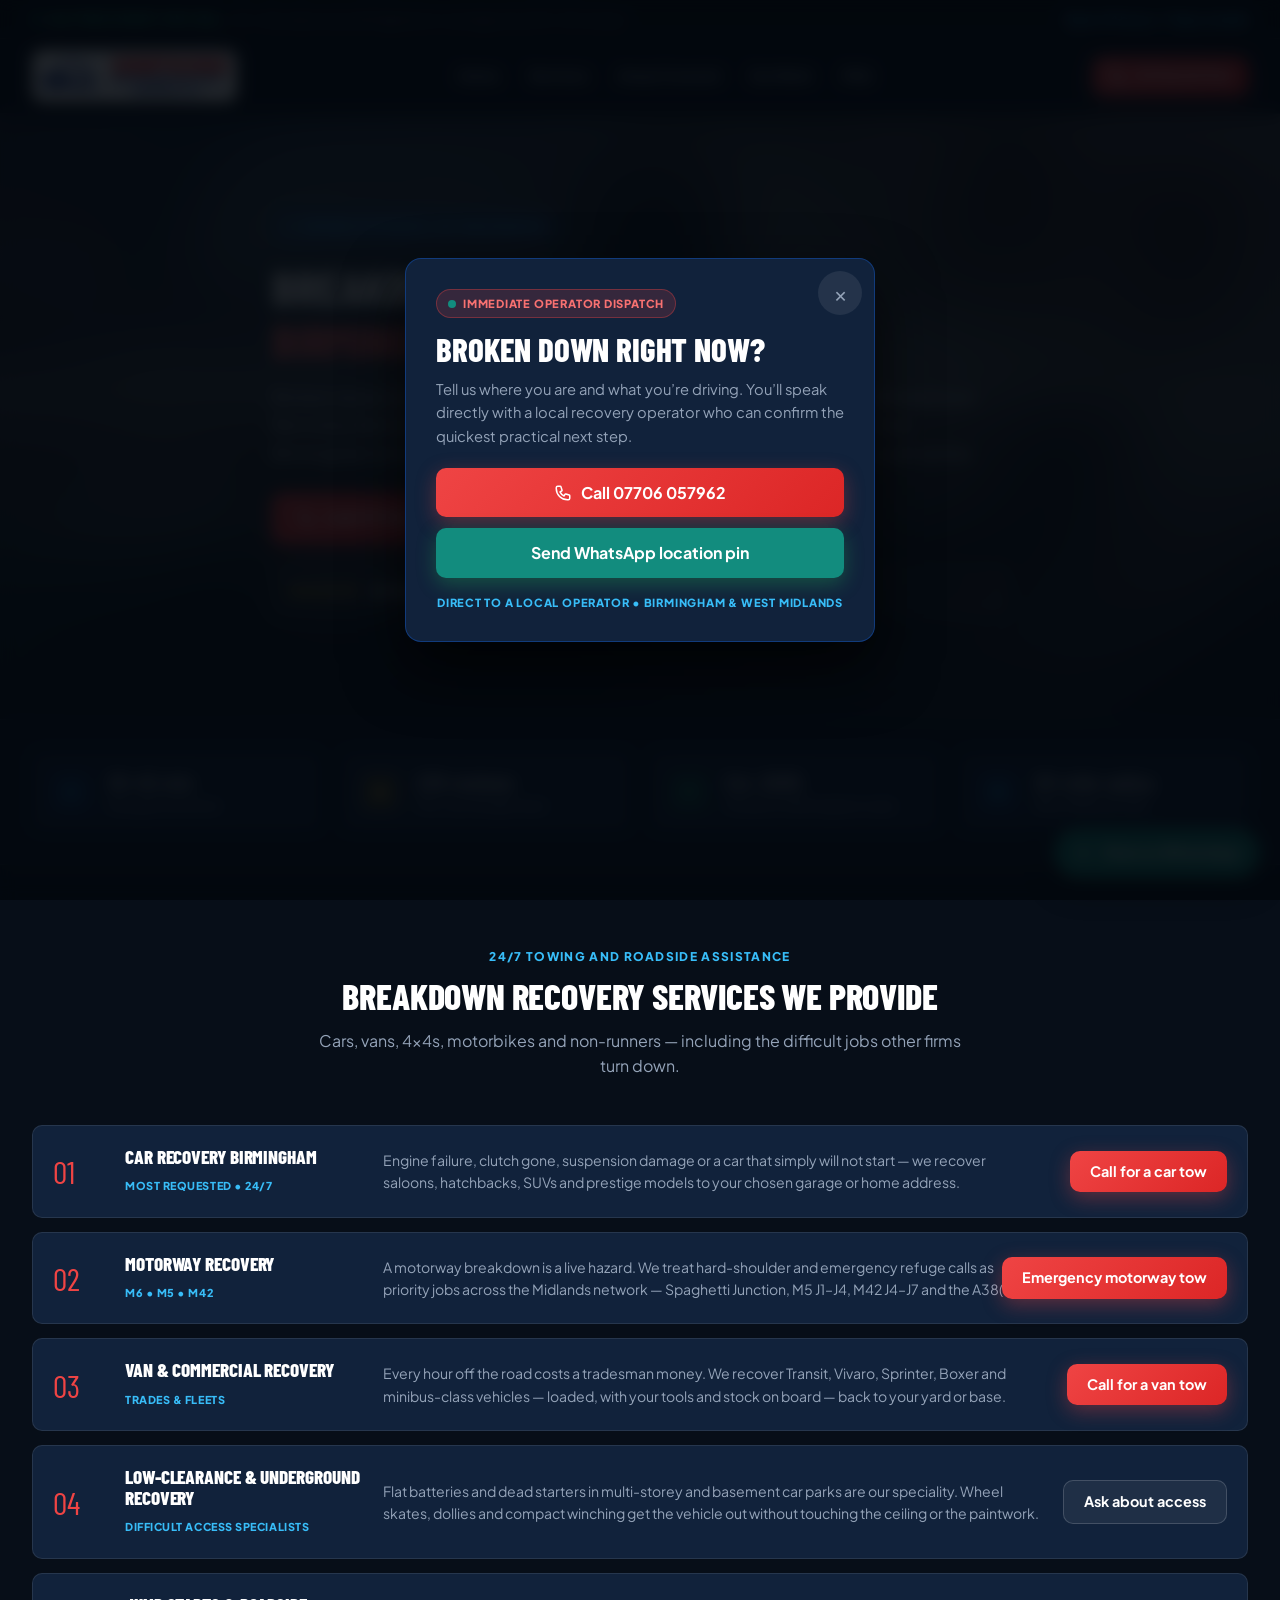
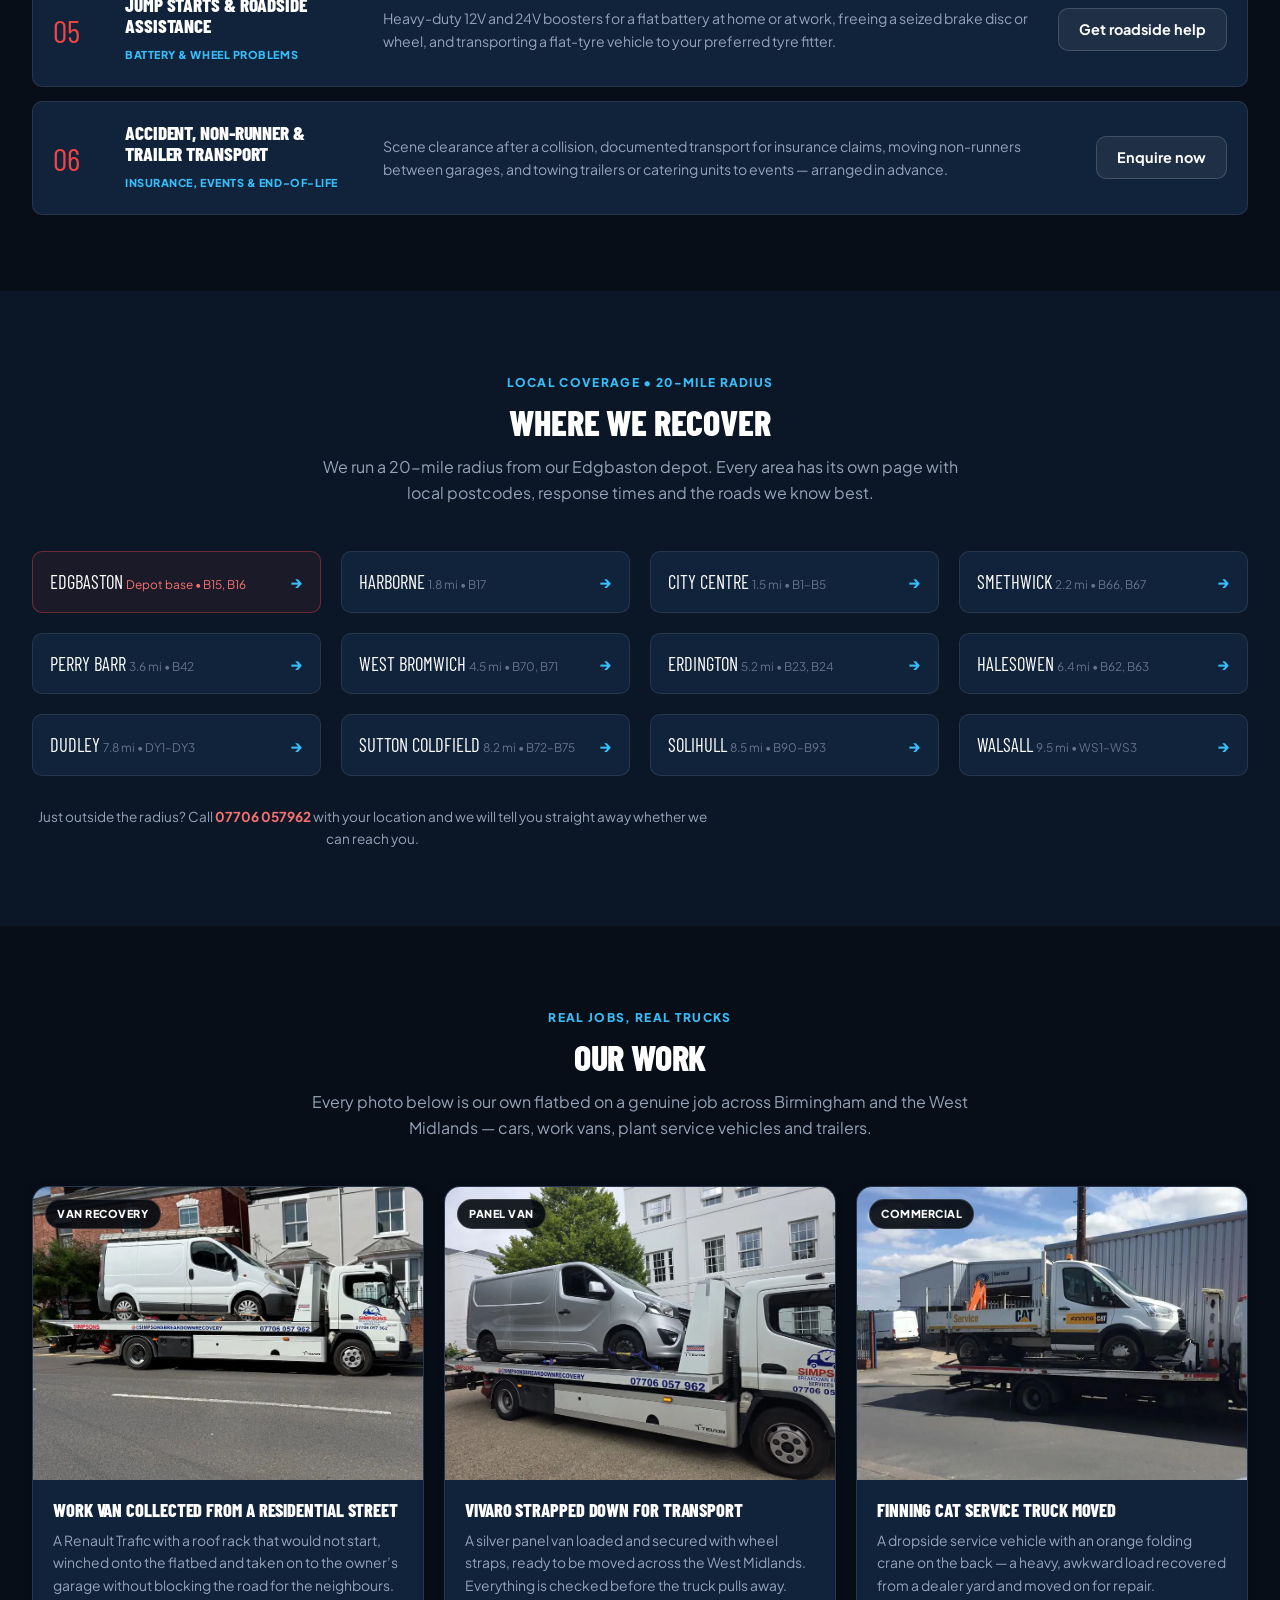
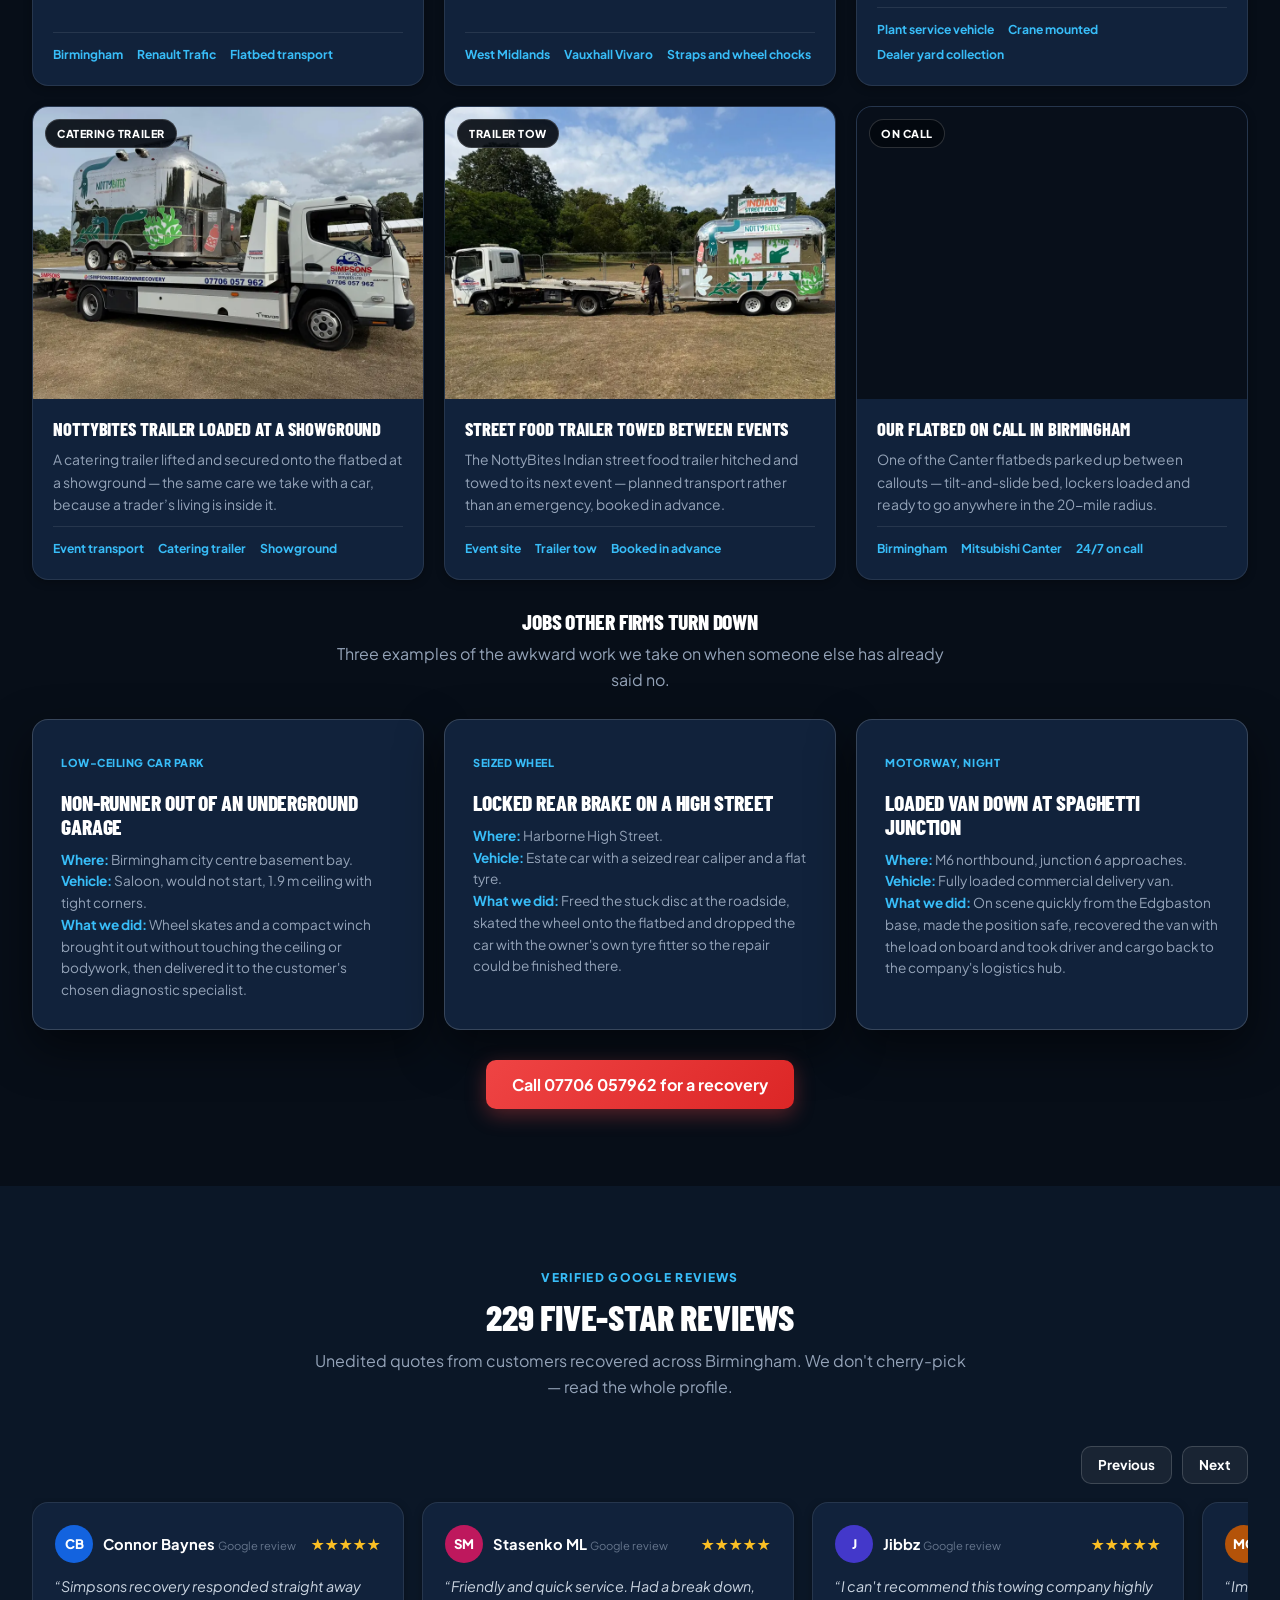
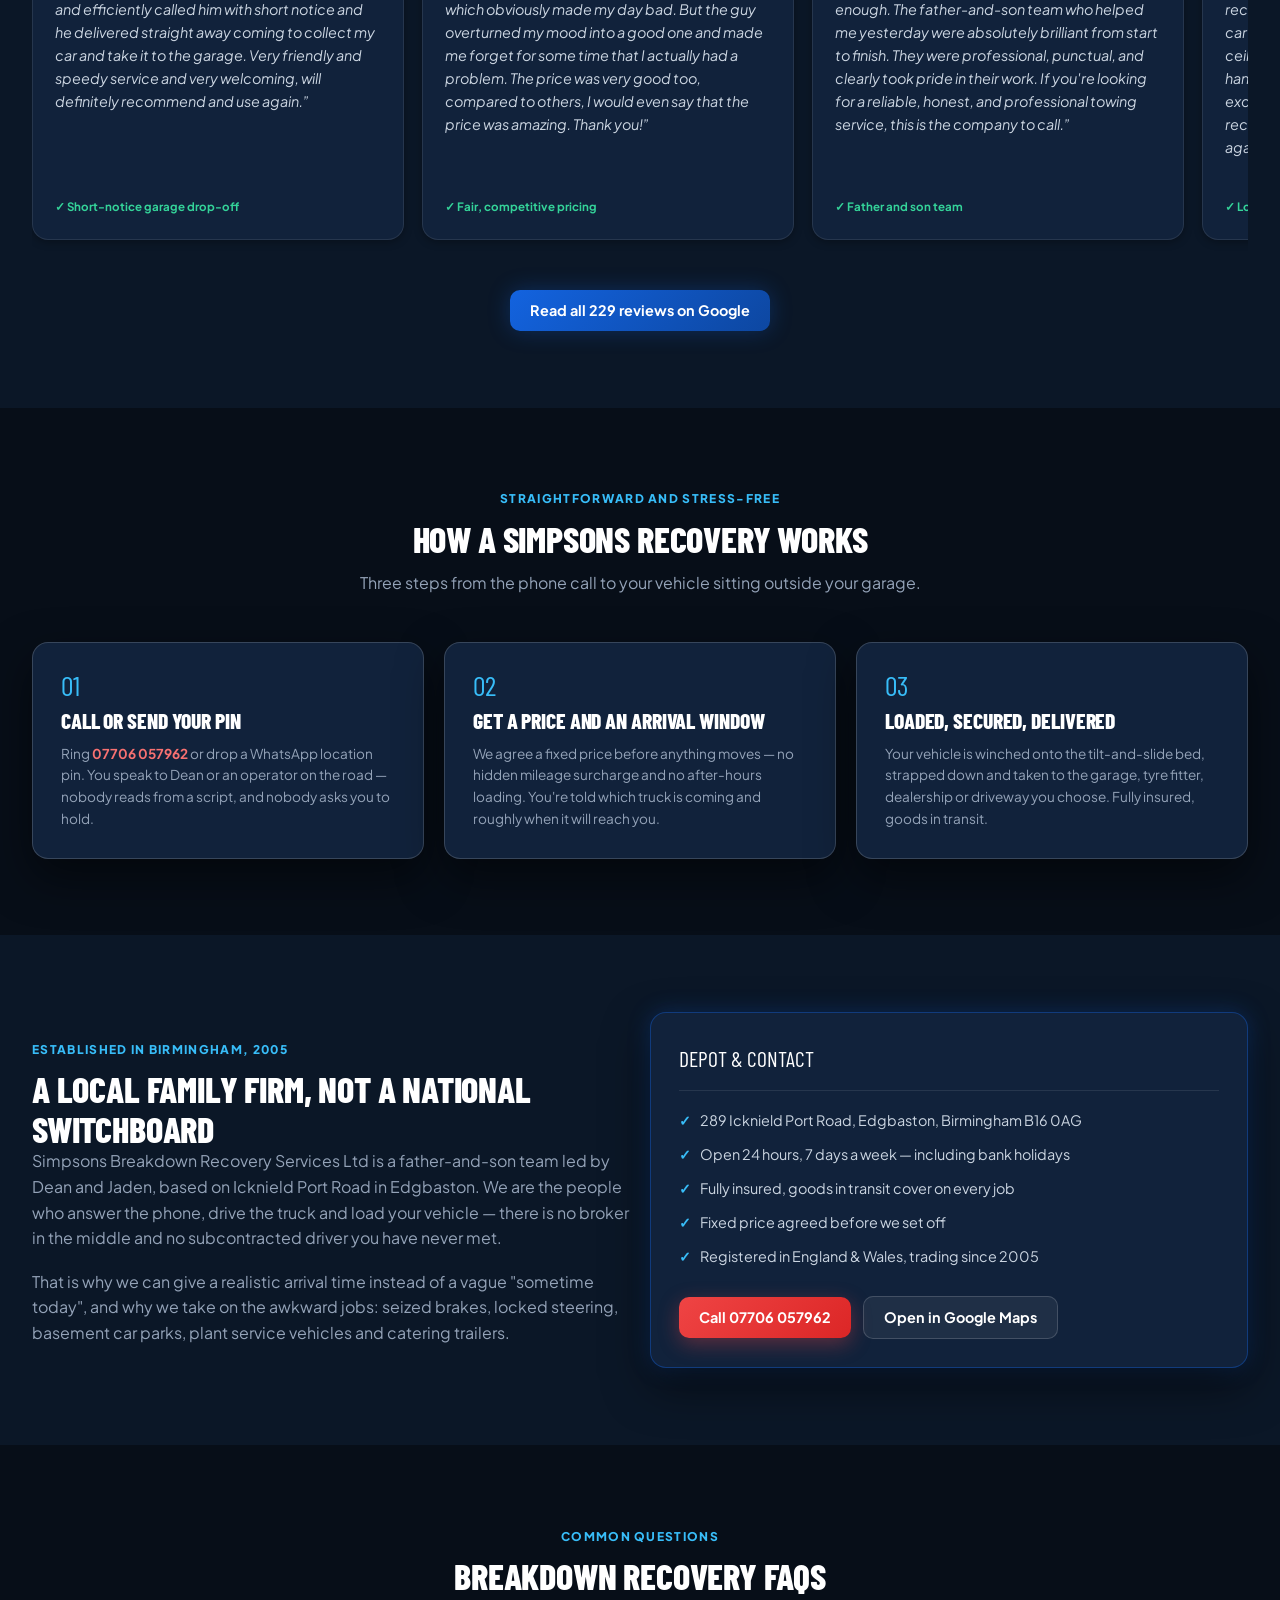
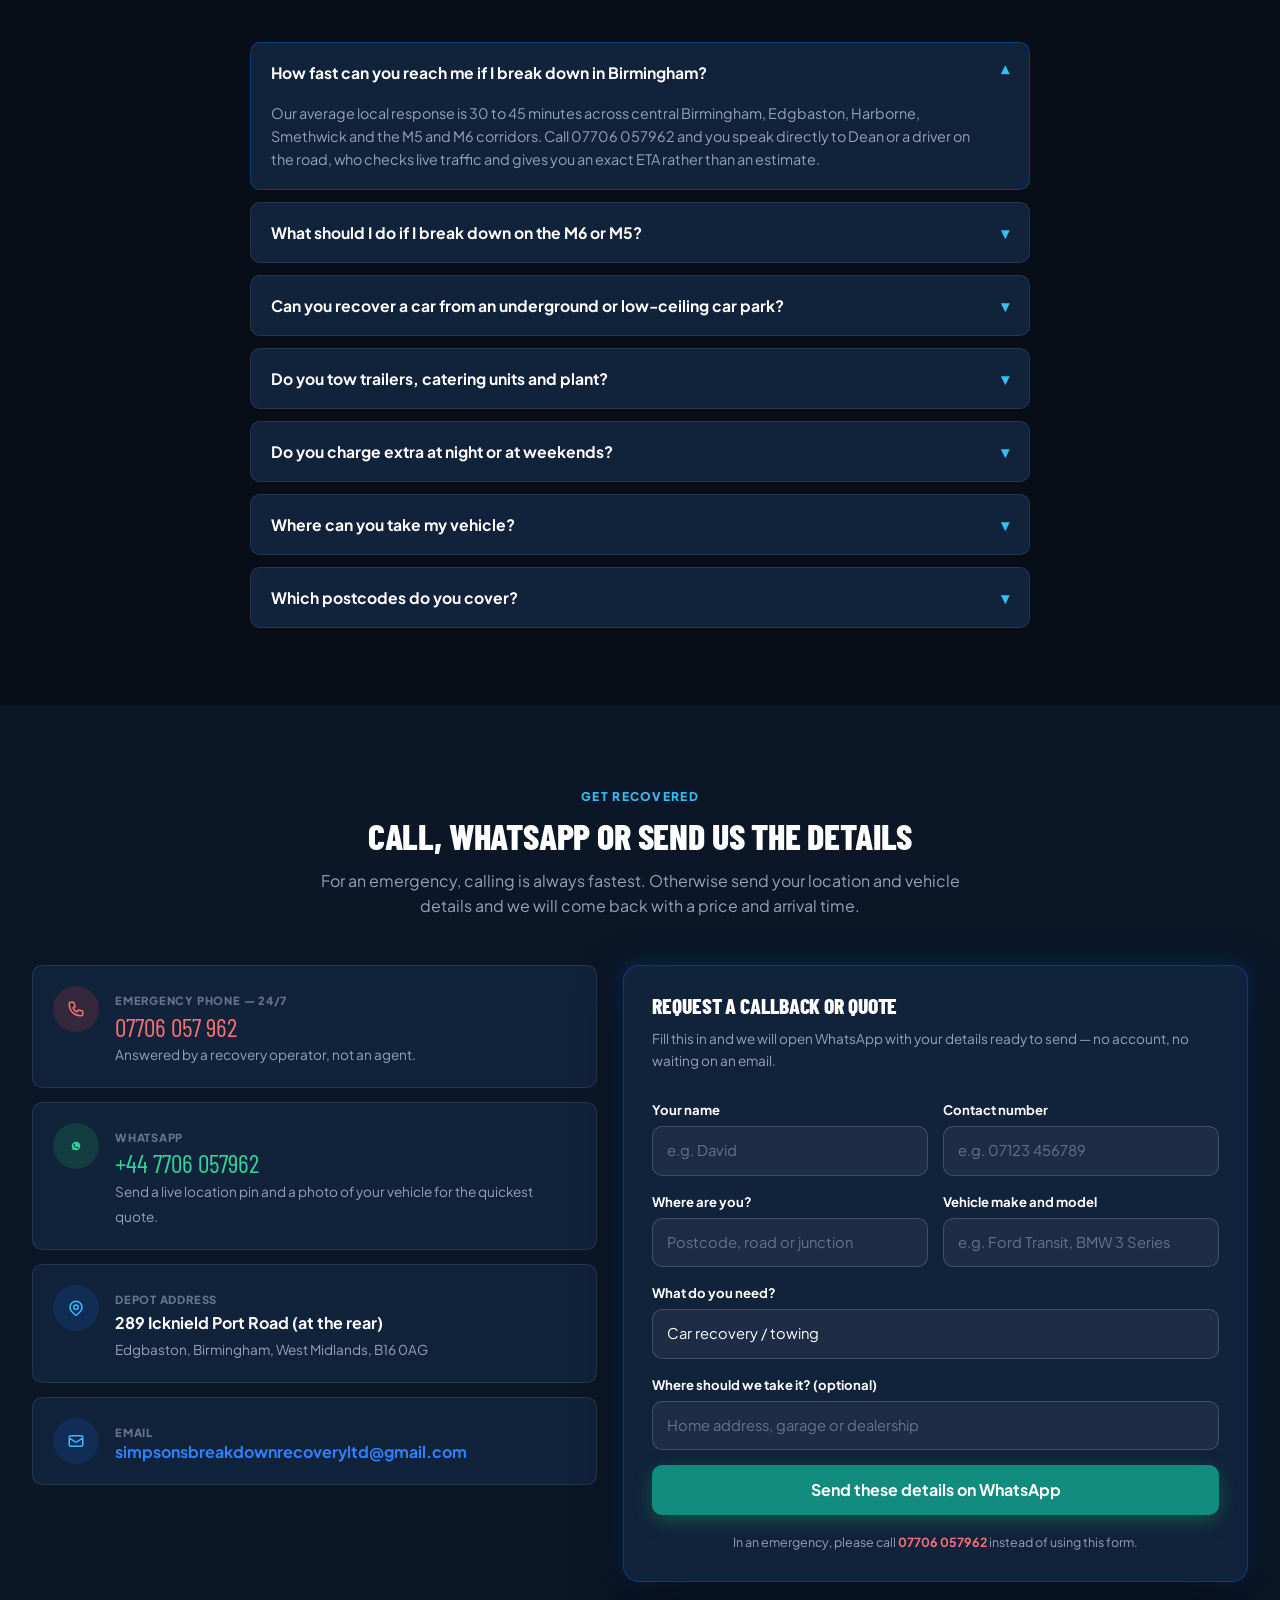
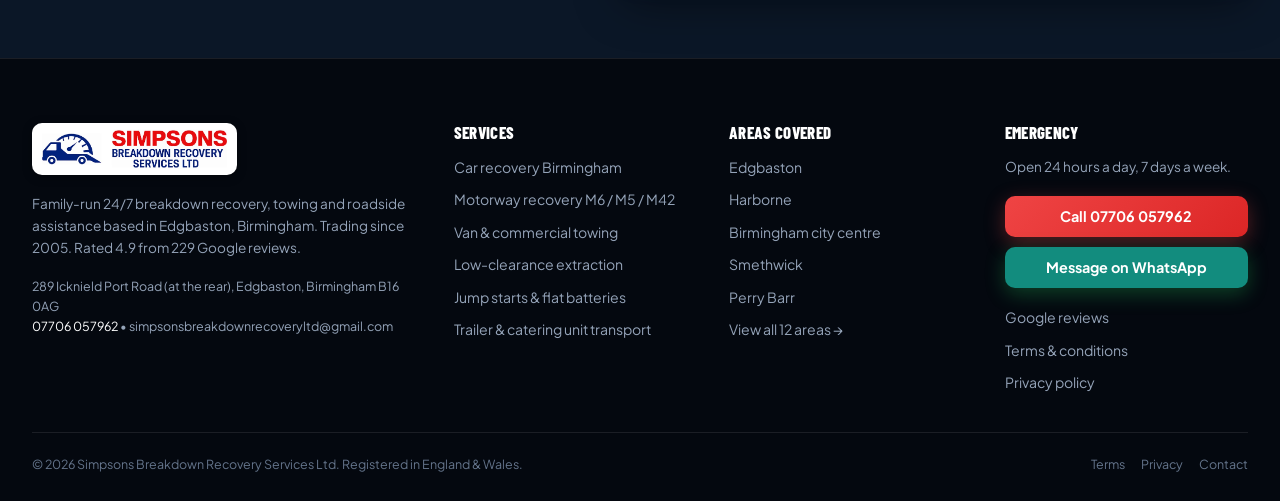
==== commit adac0de7: "Fix pixelated hero, remove duplicate phone, add full SEO layer Hero background - The backdrop source" ====
--- a/index.html
+++ b/index.html
@@ -3,122 +3,309 @@
 <head>
   <meta charset="UTF-8">
   <meta name="viewport" content="width=device-width, initial-scale=1">
-  <title>Breakdown Recovery Birmingham | 24/7 Car &amp; Van Towing | Simpsons Recovery</title>
-  <meta name="description" content="24/7 breakdown recovery in Birmingham and the West Midlands. Average local arrival 30-45 minutes, 229 five-star Google reviews. Call a local operator on 07706 057962.">
+  <title>Breakdown Recovery Birmingham | 24/7 Simpsons Recovery</title>
+  <meta name="description" content="24/7 breakdown recovery across Birmingham and the West Midlands. 30–45 minute average local arrival and 229 five-star Google reviews. Call 07706 057962.">
+  <!-- SEO:START — generated by print_home_head.py + apply_home_head.py.
+     Edit site_config.py / print_home_head.py and re-run, do not hand-edit. -->
+  <link rel="canonical" href="https://www.simpsonsbreakdownrecovery.co.uk/">
   <meta name="robots" content="index, follow">
-
+  <meta name="googlebot" content="index, follow, max-image-preview:large, max-snippet:-1, max-video-preview:-1">
+  <meta name="author" content="Simpsons Breakdown Recovery Services Ltd">
+  <meta name="theme-color" content="#070e18">
+
+  <!-- Geo signals -->
   <meta name="geo.region" content="GB-BIR">
   <meta name="geo.placename" content="Edgbaston, Birmingham">
   <meta name="geo.position" content="52.4844;-1.9351">
   <meta name="ICBM" content="52.4844, -1.9351">
 
-  <meta property="og:title" content="Simpsons Breakdown Recovery Services Ltd | 24/7 Birmingham Recovery">
-  <meta property="og:description" content="Edgbaston-based 24/7 car, van and motorbike recovery across a 20-mile radius. 30-45 minute local arrival, 229 five-star Google reviews.">
-  <meta property="og:type" content="business.business">
+  <!-- Open Graph -->
+  <meta property="og:type" content="website">
+  <meta property="og:site_name" content="Simpsons Breakdown Recovery Services Ltd">
+  <meta property="og:locale" content="en_GB">
+  <meta property="og:title" content="Breakdown Recovery Birmingham | 24/7 Simpsons Recovery">
+  <meta property="og:description" content="24/7 breakdown recovery across Birmingham and the West Midlands. 30–45 minute average local arrival and 229 five-star Google reviews. Call 07706 057962.">
   <meta property="og:url" content="https://www.simpsonsbreakdownrecovery.co.uk/">
-  <meta property="og:locale" content="en_GB">
-  <meta property="og:image" content="images/og-image.jpg">
-
-  <link rel="icon" href="images/icon-32.png" sizes="32x32">
+  <meta property="og:image" content="https://www.simpsonsbreakdownrecovery.co.uk/images/og-image.jpg">
+  <meta property="og:image:width" content="1200">
+  <meta property="og:image:height" content="630">
+  <meta property="og:image:alt" content="Simpsons Breakdown Recovery Services Ltd — 24/7 breakdown recovery in Birmingham">
+
+  <!-- Twitter / X -->
+  <meta name="twitter:card" content="summary_large_image">
+  <meta name="twitter:title" content="Breakdown Recovery Birmingham | 24/7 Simpsons Recovery">
+  <meta name="twitter:description" content="24/7 breakdown recovery across Birmingham and the West Midlands. 30–45 minute average local arrival and 229 five-star Google reviews. Call 07706 057962.">
+  <meta name="twitter:image" content="https://www.simpsonsbreakdownrecovery.co.uk/images/og-image.jpg">
+  <meta name="twitter:image:alt" content="Simpsons Breakdown Recovery Services Ltd — 24/7 breakdown recovery in Birmingham">
+  <link rel="icon" href="images/icon-32.png" sizes="32x32" type="image/png">
+  <link rel="icon" href="images/icon-512.png" sizes="512x512" type="image/png">
   <link rel="apple-touch-icon" href="images/icon-180.png">
+
+  <script type="application/ld+json">
+{
+  "@context": "https://schema.org",
+  "@graph": [
+    {
+      "@type": [
+        "AutoRepair",
+        "EmergencyService"
+      ],
+      "@id": "https://www.simpsonsbreakdownrecovery.co.uk/#business",
+      "name": "Simpsons Breakdown Recovery Services Ltd",
+      "legalName": "Simpsons Breakdown Recovery Services Ltd",
+      "url": "https://www.simpsonsbreakdownrecovery.co.uk/",
+      "telephone": "+447706057962",
+      "email": "simpsonsbreakdownrecoveryltd@gmail.com",
+      "priceRange": "££",
+      "currenciesAccepted": "GBP",
+      "paymentAccepted": "Cash, Bank transfer, Card",
+      "image": "https://www.simpsonsbreakdownrecovery.co.uk/images/work-van-recovery.webp",
+      "logo": {
+        "@type": "ImageObject",
+        "url": "https://www.simpsonsbreakdownrecovery.co.uk/images/logo.webp",
+        "width": 661,
+        "height": 143
+      },
+      "foundingDate": "2005",
+      "description": "Family-run 24/7 breakdown recovery, vehicle towing and roadside assistance covering Birmingham and the West Midlands within a 20-mile radius of the Edgbaston depot. Cars, vans, motorbikes, 4x4s, non-runners and trailers.",
+      "address": {
+        "@type": "PostalAddress",
+        "streetAddress": "289 Icknield Port Road, At the rear",
+        "addressLocality": "Edgbaston, Birmingham",
+        "addressRegion": "West Midlands",
+        "postalCode": "B16 0AG",
+        "addressCountry": "GB"
+      },
+      "geo": {
+        "@type": "GeoCoordinates",
+        "latitude": "52.4844",
+        "longitude": "-1.9351"
+      },
+      "hasMap": "https://maps.google.com/?cid=7538252664488705060",
+      "openingHoursSpecification": [
+        {
+          "@type": "OpeningHoursSpecification",
+          "dayOfWeek": [
+            "Monday",
+            "Tuesday",
+            "Wednesday",
+            "Thursday",
+            "Friday",
+            "Saturday",
+            "Sunday"
+          ],
+          "opens": "00:00",
+          "closes": "23:59"
+        }
+      ],
+      "areaServed": [
+        {
+          "@type": "City",
+          "name": "Birmingham"
+        },
+        {
+          "@type": "AdministrativeArea",
+          "name": "West Midlands"
+        }
+      ],
+      "aggregateRating": {
+        "@type": "AggregateRating",
+        "ratingValue": "4.9",
+        "reviewCount": "229",
+        "bestRating": "5",
+        "worstRating": "1"
+      },
+      "sameAs": [
+        "https://x.com/SRecoveryl15565",
+        "https://maps.google.com/?cid=7538252664488705060"
+      ],
+      "hasOfferCatalog": {
+        "@type": "OfferCatalog",
+        "name": "Breakdown recovery and vehicle transport services",
+        "itemListElement": [
+          {
+            "@type": "Offer",
+            "itemOffered": {
+              "@type": "Service",
+              "name": "Car recovery Birmingham",
+              "description": "24/7 car recovery and towing for non-starters, clutch and gearbox failures, suspension damage and accident damage.",
+              "areaServed": {
+                "@type": "City",
+                "name": "Birmingham"
+              }
+            }
+          },
+          {
+            "@type": "Offer",
+            "itemOffered": {
+              "@type": "Service",
+              "name": "Motorway recovery",
+              "description": "Priority recovery from hard shoulders and emergency refuge areas on the M6, M5 and M42 and the A38(M).",
+              "areaServed": {
+                "@type": "City",
+                "name": "Birmingham"
+              }
+            }
+          },
+          {
+            "@type": "Offer",
+            "itemOffered": {
+              "@type": "Service",
+              "name": "Van and commercial vehicle recovery",
+              "description": "Loaded vans, minibuses and light commercial vehicles recovered with the load on board.",
+              "areaServed": {
+                "@type": "City",
+                "name": "Birmingham"
+              }
+            }
+          },
+          {
+            "@type": "Offer",
+            "itemOffered": {
+              "@type": "Service",
+              "name": "Low-clearance and underground recovery",
+              "description": "Wheel skates, dollies and compact winching for multi-storey and basement car parks, seized brakes and locked steering.",
+              "areaServed": {
+                "@type": "City",
+                "name": "Birmingham"
+              }
+            }
+          },
+          {
+            "@type": "Offer",
+            "itemOffered": {
+              "@type": "Service",
+              "name": "Jump starts and flat batteries",
+              "description": "12V and 24V jump starts at home, at work or at the roadside, plus flat-tyre transport.",
+              "areaServed": {
+                "@type": "City",
+                "name": "Birmingham"
+              }
+            }
+          },
+          {
+            "@type": "Offer",
+            "itemOffered": {
+              "@type": "Service",
+              "name": "Trailer, catering unit and plant transport",
+              "description": "Catering trailers, box trailers and commercial plant vehicles moved between sites and events.",
+              "areaServed": {
+                "@type": "City",
+                "name": "Birmingham"
+              }
+            }
+          },
+          {
+            "@type": "Offer",
+            "itemOffered": {
+              "@type": "Service",
+              "name": "Accident and non-runner transport",
+              "description": "Scene clearance, documented transport for insurance claims and movement of non-runners between garages.",
+              "areaServed": {
+                "@type": "City",
+                "name": "Birmingham"
+              }
+            }
+          }
+        ]
+      }
+    },
+    {
+      "@type": "WebSite",
+      "@id": "https://www.simpsonsbreakdownrecovery.co.uk/#website",
+      "url": "https://www.simpsonsbreakdownrecovery.co.uk",
+      "name": "Simpsons Breakdown Recovery Services Ltd",
+      "inLanguage": "en-GB",
+      "publisher": {
+        "@id": "https://www.simpsonsbreakdownrecovery.co.uk/#business"
+      }
+    },
+    {
+      "@type": "WebPage",
+      "@id": "https://www.simpsonsbreakdownrecovery.co.uk/#webpage",
+      "url": "https://www.simpsonsbreakdownrecovery.co.uk/",
+      "name": "Breakdown Recovery Birmingham | 24/7 Simpsons Recovery",
+      "description": "24/7 breakdown recovery across Birmingham and the West Midlands. 30–45 minute average local arrival and 229 five-star Google reviews. Call 07706 057962.",
+      "isPartOf": {
+        "@id": "https://www.simpsonsbreakdownrecovery.co.uk/#website"
+      },
+      "about": {
+        "@id": "https://www.simpsonsbreakdownrecovery.co.uk/#business"
+      },
+      "inLanguage": "en-GB"
+    },
+    {
+      "@type": "FAQPage",
+      "@id": "https://www.simpsonsbreakdownrecovery.co.uk/#faq",
+      "mainEntity": [
+        {
+          "@type": "Question",
+          "name": "How fast can you reach me if I break down in Birmingham?",
+          "acceptedAnswer": {
+            "@type": "Answer",
+            "text": "Our average local response time is 30 to 45 minutes across central Birmingham, Edgbaston, Harborne, Smethwick and along the M5 and M6 corridors. When you call 07706 057962 you speak directly to Dean or a local driver who checks live traffic and gives you an exact ETA."
+          }
+        },
+        {
+          "@type": "Question",
+          "name": "What should I do if I break down on the M6 or M5?",
+          "acceptedAnswer": {
+            "@type": "Answer",
+            "text": "Pull well onto the hard shoulder or into an emergency refuge area, turn the wheels away from the carriageway, switch on your hazard lights and exit through the passenger side behind the safety barrier. Call Simpsons on 07706 057962 or send a WhatsApp location pin so our flatbed can be dispatched directly."
+          }
+        },
+        {
+          "@type": "Question",
+          "name": "Can you recover a car from an underground or low-ceiling car park?",
+          "acceptedAnswer": {
+            "@type": "Answer",
+            "text": "Yes. We carry low-profile wheel skates, dollies and winching equipment for difficult extractions including underground multi-storey bays, locked brakes, seized steering and flat tyres."
+          }
+        },
+        {
+          "@type": "Question",
+          "name": "Do you tow trailers, catering units and plant?",
+          "acceptedAnswer": {
+            "@type": "Answer",
+            "text": "We do. As well as cars and vans we move catering trailers, box trailers and commercial vehicles such as plant service trucks. These are usually planned jobs booked in advance."
+          }
+        },
+        {
+          "@type": "Question",
+          "name": "Do you charge extra at night or at weekends?",
+          "acceptedAnswer": {
+            "@type": "Answer",
+            "text": "No. We agree a fixed price before we set off, day or night, with no hidden mileage loading and no after-hours premium added afterwards."
+          }
+        },
+        {
+          "@type": "Question",
+          "name": "Where can you take my vehicle?",
+          "acceptedAnswer": {
+            "@type": "Answer",
+            "text": "Anywhere you choose: your home driveway, your own local garage, a main dealership, a tyre fitter or a bodyshop. We also do long-distance vehicle transport."
+          }
+        },
+        {
+          "@type": "Question",
+          "name": "Which postcodes do you cover?",
+          "acceptedAnswer": {
+            "@type": "Answer",
+            "text": "We run a 20-mile radius from Edgbaston (B16), covering Birmingham and the West Midlands including B1-B17, B23, B24, B42, B62-B75, B90-B93, B66-B71, DY1-DY3 and WS1-WS3, plus the M5, M6 and M42."
+          }
+        }
+      ]
+    }
+  ]
+}
+  </script>
+  <!-- SEO:END -->
+
   <link rel="preload" as="image" href="images/logo.webp">
   <link rel="preconnect" href="https://fonts.googleapis.com">
   <link rel="preconnect" href="https://fonts.gstatic.com" crossorigin>
   <link href="https://fonts.googleapis.com/css2?family=Barlow+Condensed:wght@700;800;900&family=Plus+Jakarta+Sans:wght@400;500;600;700;800&display=swap" rel="stylesheet">
   <link rel="stylesheet" href="css/style.css">
-
-  <script type="application/ld+json">
-  {
-    "@context": "https://schema.org",
-    "@graph": [
-      {
-        "@type": ["AutoRepair", "EmergencyService"],
-        "@id": "https://www.simpsonsbreakdownrecovery.co.uk/#business",
-        "name": "Simpsons Breakdown Recovery Services Ltd",
-        "url": "https://www.simpsonsbreakdownrecovery.co.uk/",
-        "telephone": "+447706057962",
-        "email": "simpsonsbreakdownrecoveryltd@gmail.com",
-        "priceRange": "££",
-        "image": "https://www.simpsonsbreakdownrecovery.co.uk/images/simpsons-white-van-recovery.jpg",
-        "logo": "https://www.simpsonsbreakdownrecovery.co.uk/images/logo.webp",
-        "address": {
-          "@type": "PostalAddress",
-          "streetAddress": "289 Icknield Port Road, At the rear",
-          "addressLocality": "Edgbaston, Birmingham",
-          "addressRegion": "West Midlands",
-          "postalCode": "B16 0AG",
-          "addressCountry": "GB"
-        },
-        "geo": { "@type": "GeoCoordinates", "latitude": 52.4844, "longitude": -1.9351 },
-        "openingHoursSpecification": [{
-          "@type": "OpeningHoursSpecification",
-          "dayOfWeek": ["Monday","Tuesday","Wednesday","Thursday","Friday","Saturday","Sunday"],
-          "opens": "00:00",
-          "closes": "23:59"
-        }],
-        "areaServed": [
-          {"@type": "City", "name": "Birmingham"},
-          {"@type": "AdministrativeArea", "name": "Edgbaston"},
-          {"@type": "AdministrativeArea", "name": "Harborne"},
-          {"@type": "AdministrativeArea", "name": "Smethwick"},
-          {"@type": "AdministrativeArea", "name": "West Bromwich"},
-          {"@type": "AdministrativeArea", "name": "Dudley"},
-          {"@type": "AdministrativeArea", "name": "Solihull"},
-          {"@type": "AdministrativeArea", "name": "Sutton Coldfield"},
-          {"@type": "AdministrativeArea", "name": "Perry Barr"},
-          {"@type": "AdministrativeArea", "name": "Erdington"},
-          {"@type": "AdministrativeArea", "name": "Halesowen"},
-          {"@type": "AdministrativeArea", "name": "Walsall"}
-        ],
-        "aggregateRating": {
-          "@type": "AggregateRating",
-          "ratingValue": "4.9",
-          "reviewCount": "229",
-          "bestRating": "5",
-          "worstRating": "1"
-        }
-      },
-      {
-        "@type": "FAQPage",
-        "@id": "https://www.simpsonsbreakdownrecovery.co.uk/#faq",
-        "mainEntity": [
-          {
-            "@type": "Question",
-            "name": "How fast can you reach me if I break down in Birmingham?",
-            "acceptedAnswer": {
-              "@type": "Answer",
-              "text": "Our average local response time is 30 to 45 minutes across central Birmingham, Edgbaston, Harborne, Smethwick and along the M5 and M6 corridors. When you call 07706 057962 you speak directly to Dean or a local driver who checks live traffic and gives you an exact ETA."
-            }
-          },
-          {
-            "@type": "Question",
-            "name": "What should I do if I break down on the M6 or M5 motorway?",
-            "acceptedAnswer": {
-              "@type": "Answer",
-              "text": "Pull well onto the hard shoulder or into an emergency refuge area, turn the wheels away from the carriageway, switch on your hazard lights and exit through the passenger side behind the safety barrier. Call Simpsons on 07706 057962 or send a WhatsApp pin so our flatbed can be dispatched directly."
-            }
-          },
-          {
-            "@type": "Question",
-            "name": "Can you recover vehicles from low-ceiling underground car parks or with seized wheels?",
-            "acceptedAnswer": {
-              "@type": "Answer",
-              "text": "Yes. We carry low-profile wheel skates, dollies and winching equipment for difficult extractions including underground multi-storey bays, locked brakes, seized steering and flat tyres."
-            }
-          },
-          {
-            "@type": "Question",
-            "name": "Do you charge extra for late-night or weekend callouts?",
-            "acceptedAnswer": {
-              "@type": "Answer",
-              "text": "No. We operate transparent upfront pricing with no hidden fees. We quote you before dispatch, day or night, 24 hours a day."
-            }
-          }
-        ]
-      }
-    ]
-  }
-  </script>
 </head>
 <body>
 
@@ -131,7 +318,7 @@
       <span class="ticker__live"><span class="dot"></span> 24/7 recovery on call</span>
       <span class="ticker__detail">20-mile radius around Edgbaston &bull; average arrival 30–45 minutes</span>
     </div>
-    <a class="ticker__call" href="tel:07706057962">07706 057962</a>
+    <span class="ticker__note">Open 24 hours, 7 days a week</span>
   </div>
 </div>
 
@@ -167,7 +354,7 @@
 
     <a href="index.html" class="brand" aria-label="Simpsons Breakdown Recovery Services Ltd — home">
       <span class="brand__plate">
-        <img class="brand__logo" src="images/logo.webp" width="661" height="143" alt="Simpsons Breakdown Recovery Services Ltd">
+        <img class="brand__logo" src="images/logo.webp" width="661" height="143" alt="Simpsons Breakdown Recovery Services Ltd" fetchpriority="high" decoding="async">
       </span>
     </a>
 
@@ -206,7 +393,7 @@
 
   <!-- HERO -->
   <section class="hero">
-    <div class="hero__bg" style="background-image:url('images/Simpsons-recovery-on-roadside.jpg')" aria-hidden="true"></div>
+    <div class="hero__bg" aria-hidden="true"></div>
     <div class="hero__scrim" aria-hidden="true"></div>
 
     <div class="shell hero__inner">
@@ -492,7 +679,7 @@
 
         <article class="work-card">
           <div class="work-card__media">
-            <img src="images/simpsons-white-van-recovery.jpg" width="1100" height="1100" loading="lazy" decoding="async"
+            <img src="images/work-van-recovery.webp" width="900" height="900" loading="lazy" decoding="async"
                  alt="Simpsons Breakdown Recovery flatbed loading a white Renault Trafic work van for transport on a Birmingham residential street">
             <span class="work-card__badge">Van recovery</span>
           </div>
@@ -507,7 +694,7 @@
 
         <article class="work-card">
           <div class="work-card__media">
-            <img src="images/805784237_1721916533268722_3557018202462519091_n.jpg" width="1100" height="825" loading="lazy" decoding="async"
+            <img src="images/work-vivaro.webp" width="900" height="900" loading="lazy" decoding="async"
                  alt="Silver Vauxhall Vivaro panel van strapped down on a Simpsons Breakdown Recovery flatbed truck in the West Midlands">
             <span class="work-card__badge">Panel van</span>
           </div>
@@ -522,7 +709,7 @@
 
         <article class="work-card">
           <div class="work-card__media">
-            <img src="images/BR-Pic-2.jpg.webp" width="960" height="720" loading="lazy" decoding="async"
+            <img src="images/work-cat-service-truck.webp" width="960" height="720" loading="lazy" decoding="async"
                  alt="Finning CAT service truck with a mounted crane loaded on a Simpsons flatbed recovery truck at a dealer service yard">
             <span class="work-card__badge">Commercial</span>
           </div>
@@ -537,7 +724,7 @@
 
         <article class="work-card">
           <div class="work-card__media">
-            <img src="images/Simpsons-food-truck-nottybites-revocery.jpg" width="1100" height="1100" loading="lazy" decoding="async"
+            <img src="images/work-trailer-load.webp" width="900" height="900" loading="lazy" decoding="async"
                  alt="NottyBites catering trailer loaded on a Simpsons Breakdown Recovery flatbed at an outdoor showground with marquees">
             <span class="work-card__badge">Catering trailer</span>
           </div>
@@ -552,7 +739,7 @@
 
         <article class="work-card">
           <div class="work-card__media">
-            <img src="images/Simpsons-revocery-food-truck.jpg" width="1100" height="1100" loading="lazy" decoding="async"
+            <img src="images/work-trailer-tow.webp" width="900" height="900" loading="lazy" decoding="async"
                  alt="Simpsons Breakdown Recovery truck towing a NottyBites Indian street food trailer at an outdoor event site">
             <span class="work-card__badge">Trailer tow</span>
           </div>
@@ -567,7 +754,7 @@
 
         <article class="work-card">
           <div class="work-card__media">
-            <img src="images/Simpsons-recovery-on-roadside.jpg" width="1100" height="1100" loading="lazy" decoding="async"
+            <img src="images/work-flatbed.webp" width="900" height="900" loading="lazy" decoding="async"
                  alt="Simpsons Breakdown Recovery Canter flatbed truck on call on a residential street in Birmingham">
             <span class="work-card__badge">On call</span>
           </div>
@@ -1071,7 +1258,7 @@
       <div class="footer-col">
         <a href="index.html" class="brand mb-md" aria-label="Simpsons Breakdown Recovery — home">
           <span class="brand__plate">
-            <img class="brand__logo" src="images/logo.webp" width="661" height="143" alt="Simpsons Breakdown Recovery Services Ltd">
+            <img class="brand__logo" src="images/logo.webp" width="661" height="143" alt="Simpsons Breakdown Recovery Services Ltd" loading="lazy" decoding="async">
           </span>
         </a>
         <p class="muted small mb-md">
--- a/css/style.css
+++ b/css/style.css
@@ -268,13 +268,11 @@
 .ticker__detail { color: var(--text-dim); white-space: nowrap; overflow: hidden; text-overflow: ellipsis; }
 
 @media (max-width: 860px) { .ticker__detail { display: none; } }
-
-.ticker__call {
-  display: inline-flex;
-  align-items: center;
-  gap: 6px;
-  font-weight: 800;
-  color: var(--red-soft);
+@media (max-width: 560px) { .ticker__note { display: none; } }
+
+.ticker__note {
+  font-weight: 700;
+  color: var(--cyan);
   white-space: nowrap;
 }
 
@@ -451,15 +449,19 @@
 
 .hero__bg {
   position: absolute;
-  inset: -60px;
+  inset: 0;
   z-index: -2;
   background-size: cover;
   background-position: center 42%;
   background-repeat: no-repeat;
-  /* Enough blur to stay clearly decorative, but light enough that the scene is
-     still readable behind the copy rather than becoming a muddy grey field. */
-  filter: blur(9px) saturate(1.05);
-  transform: scale(1.05);
+  /* The blur is baked into the file by build_hero.py, so the browser is not
+     stretching a small source and then blurring it — which is what made this
+     looked pixelated. Only a hair of extra softness is applied here. */
+  background-image: url('../images/hero-bg-sm.jpg');
+}
+
+@media (min-width: 900px) {
+  .hero__bg { background-image: url('../images/hero-bg.jpg'); }
 }
 
 .hero__scrim {
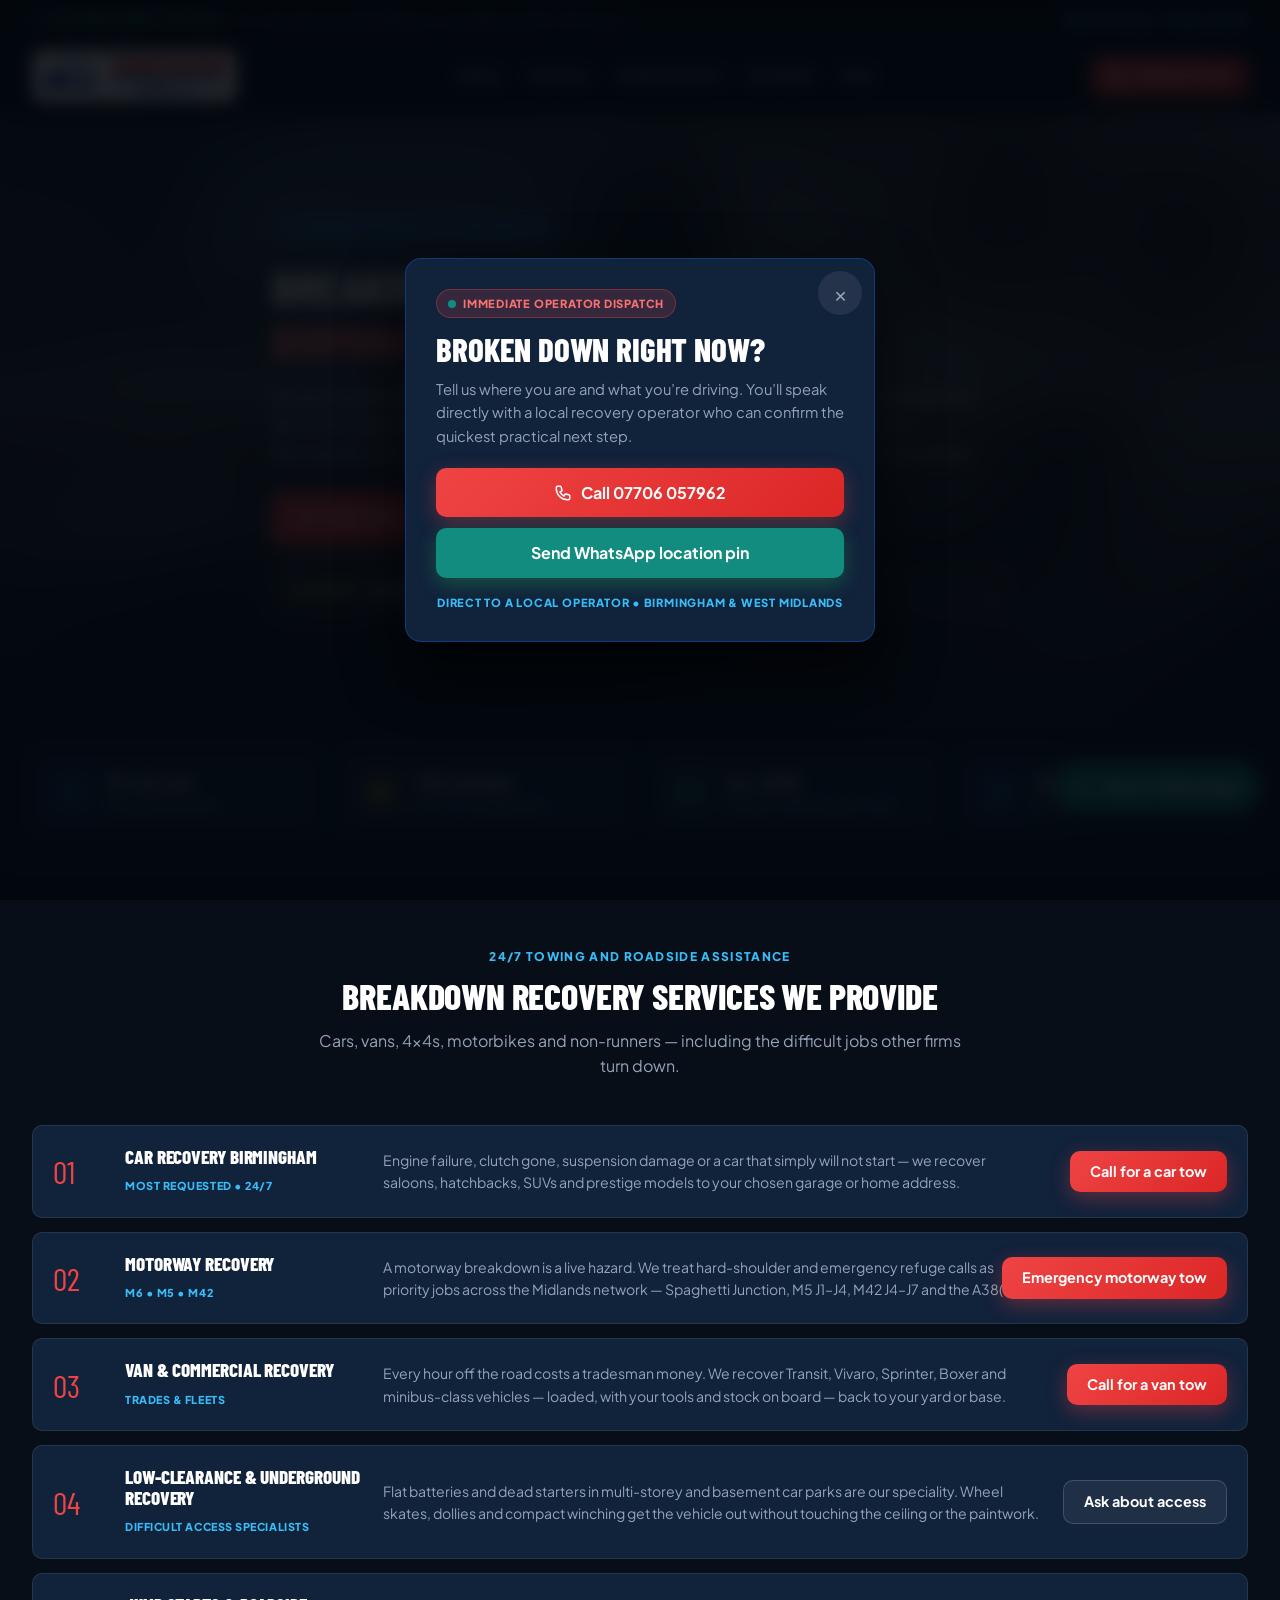
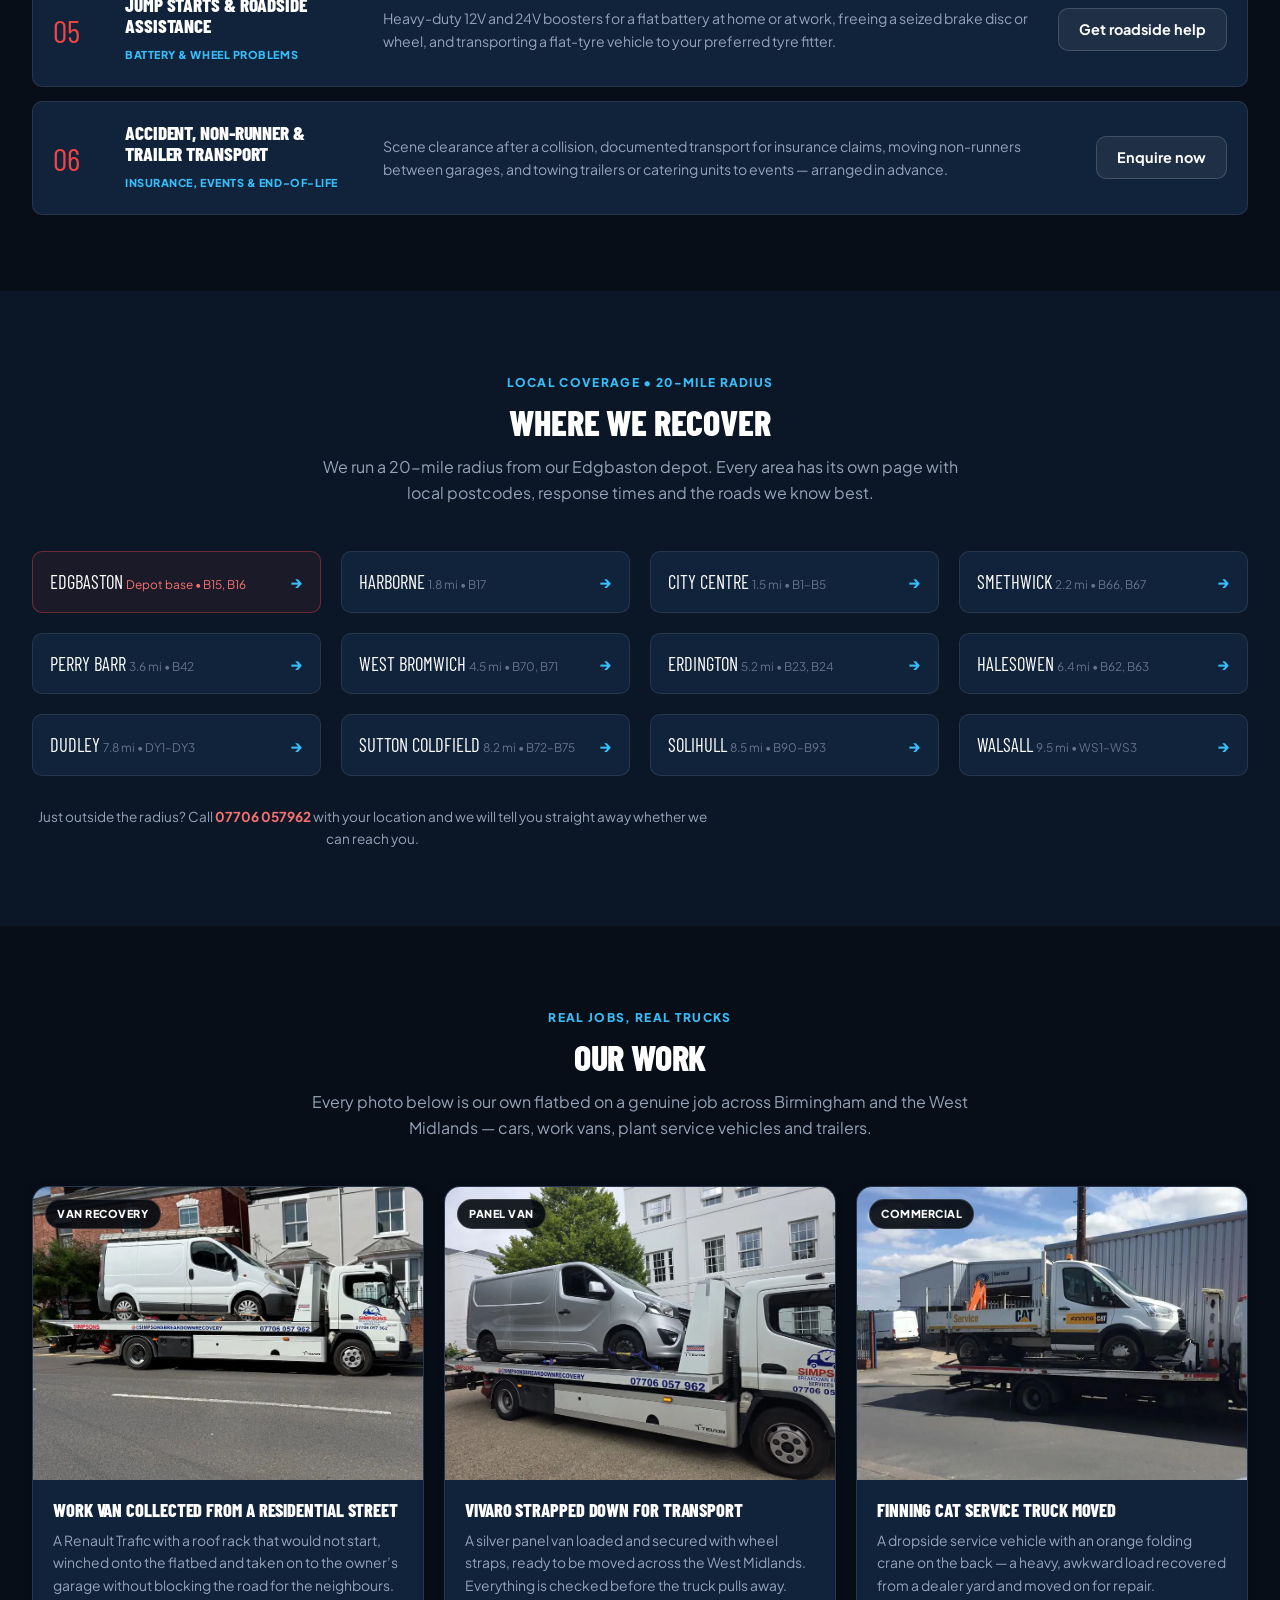
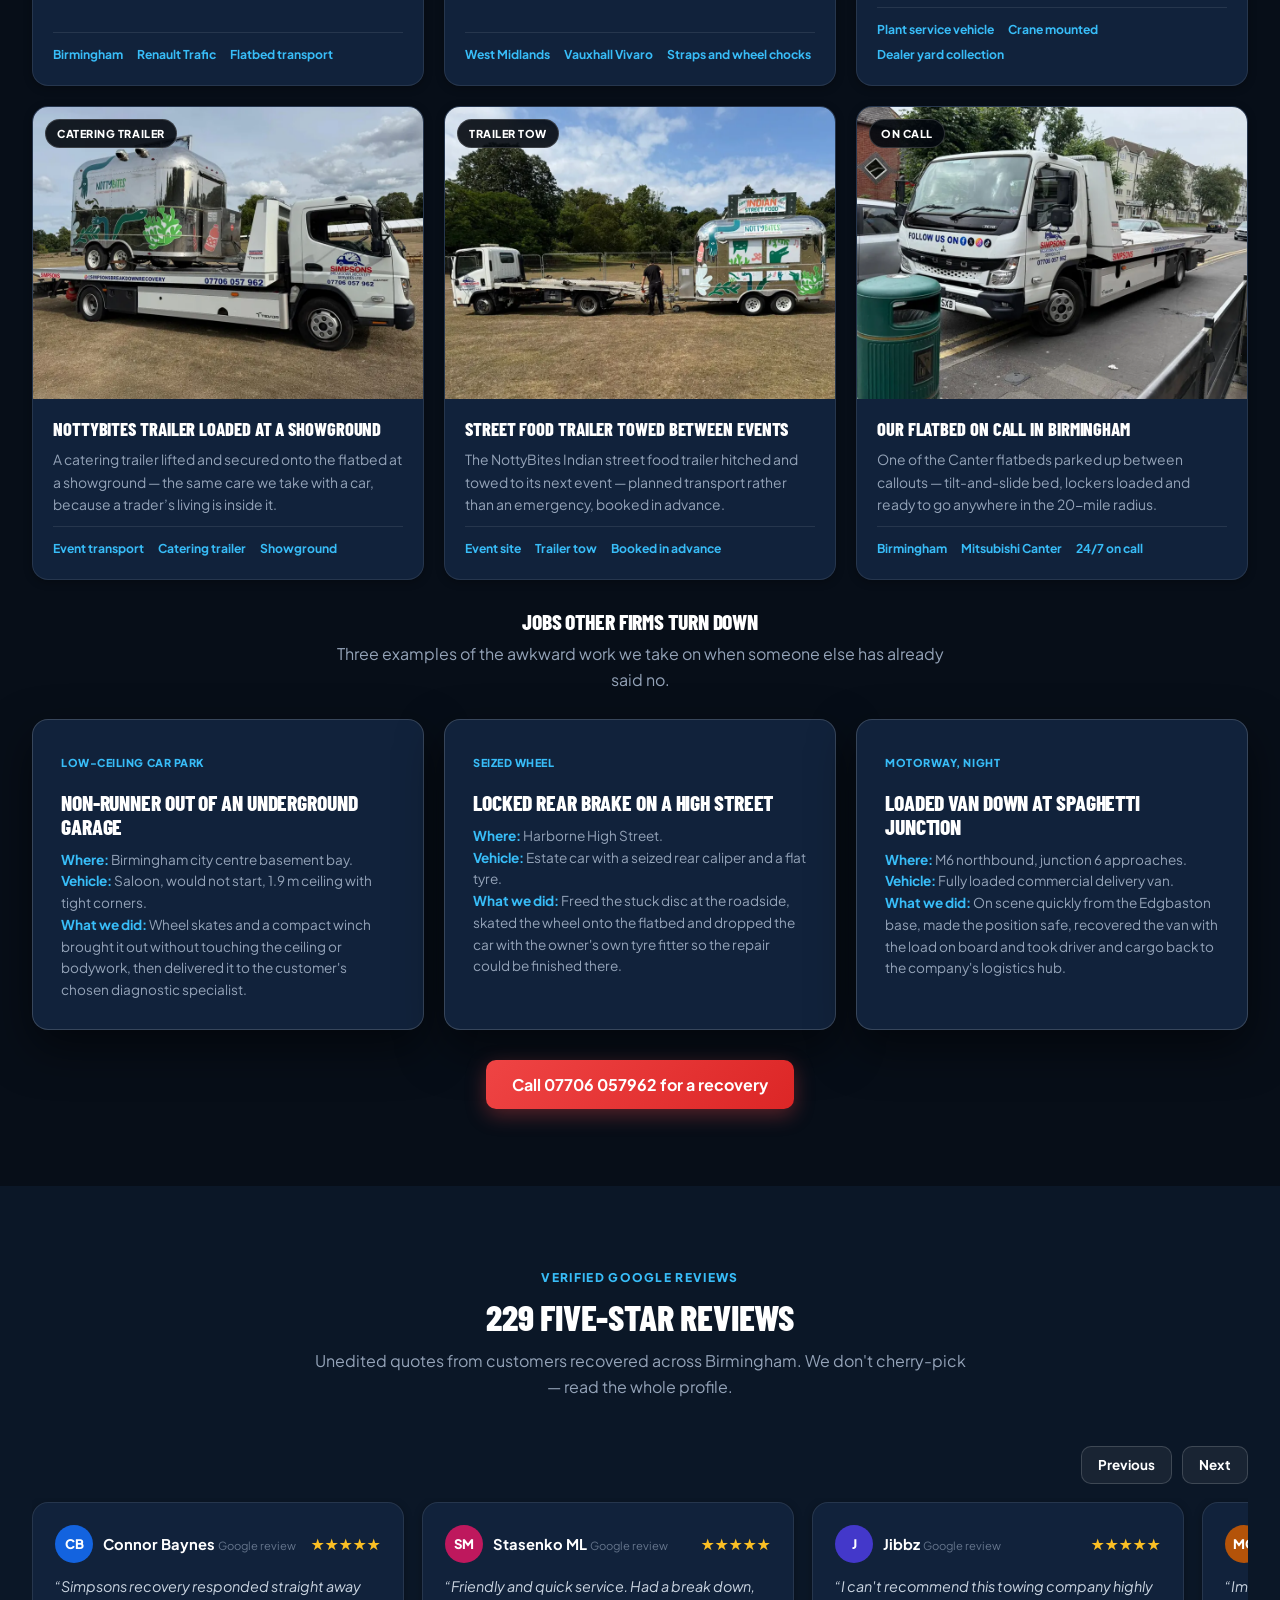
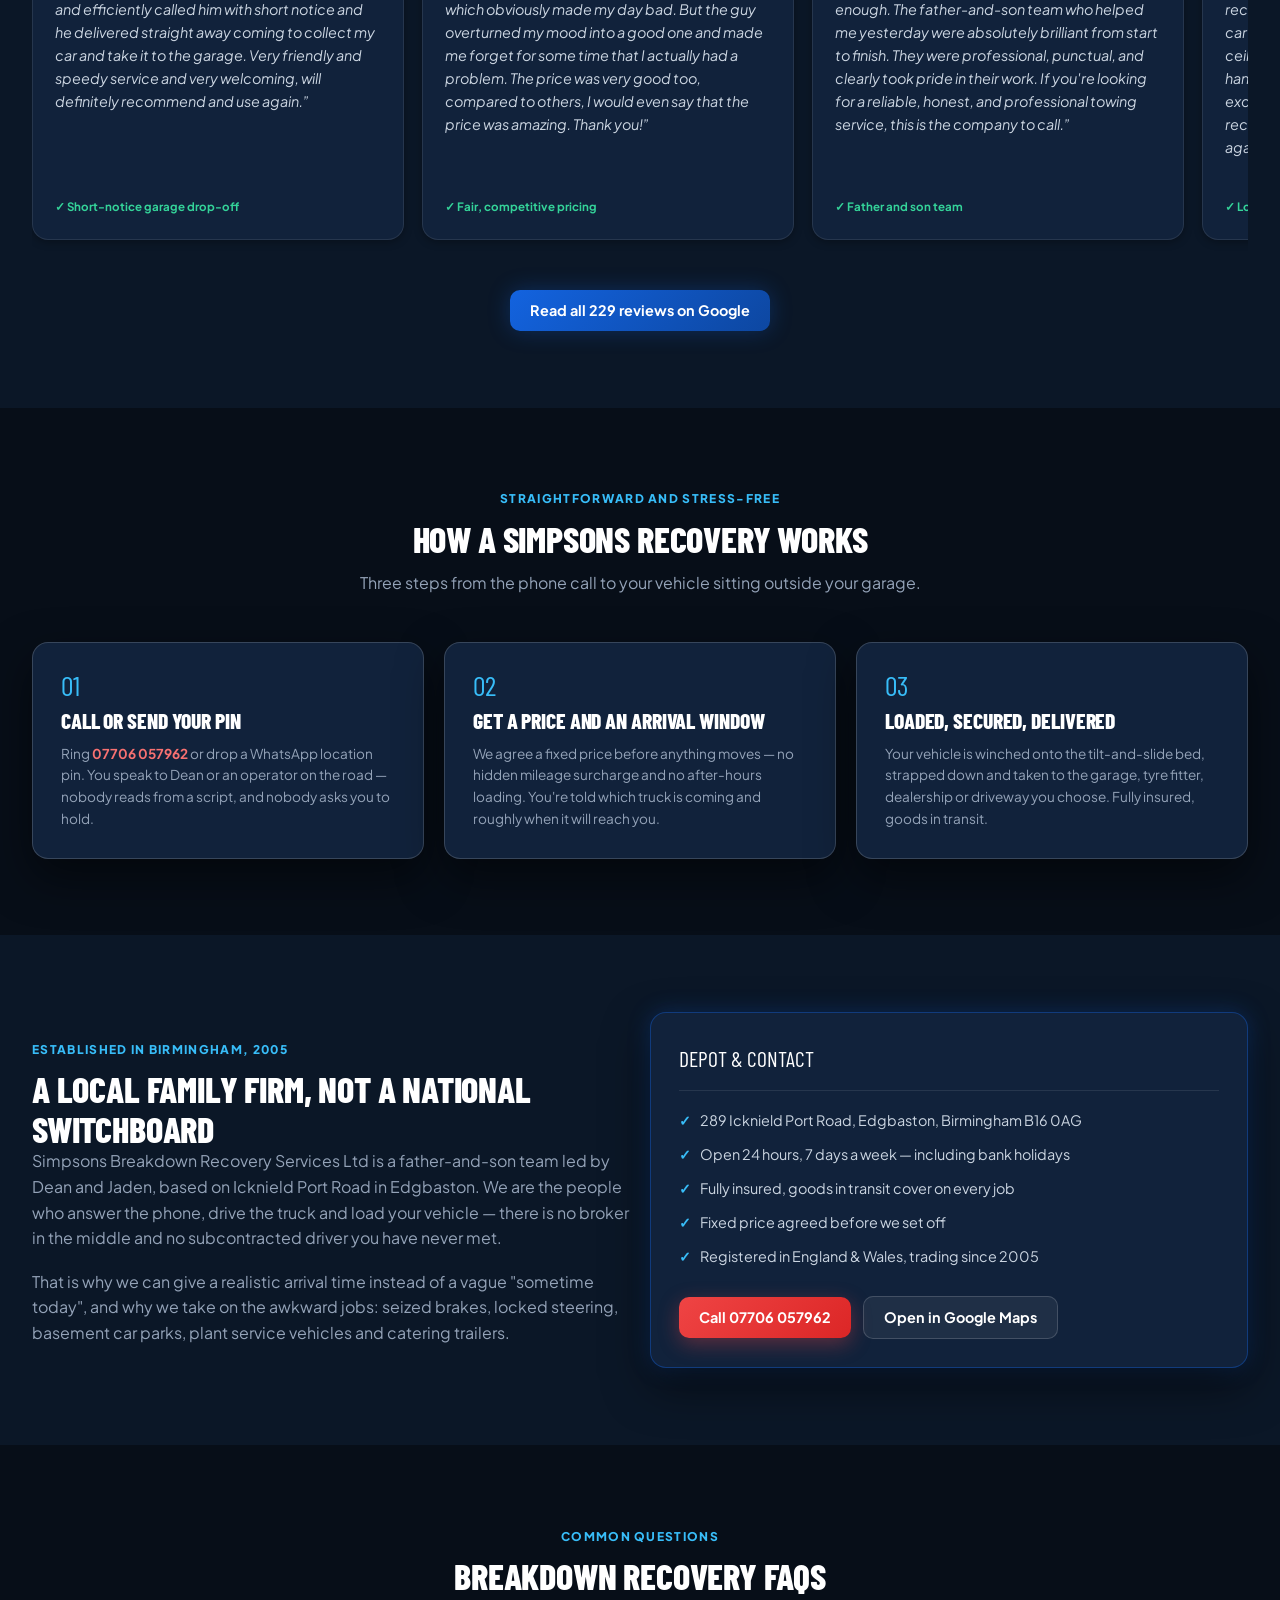
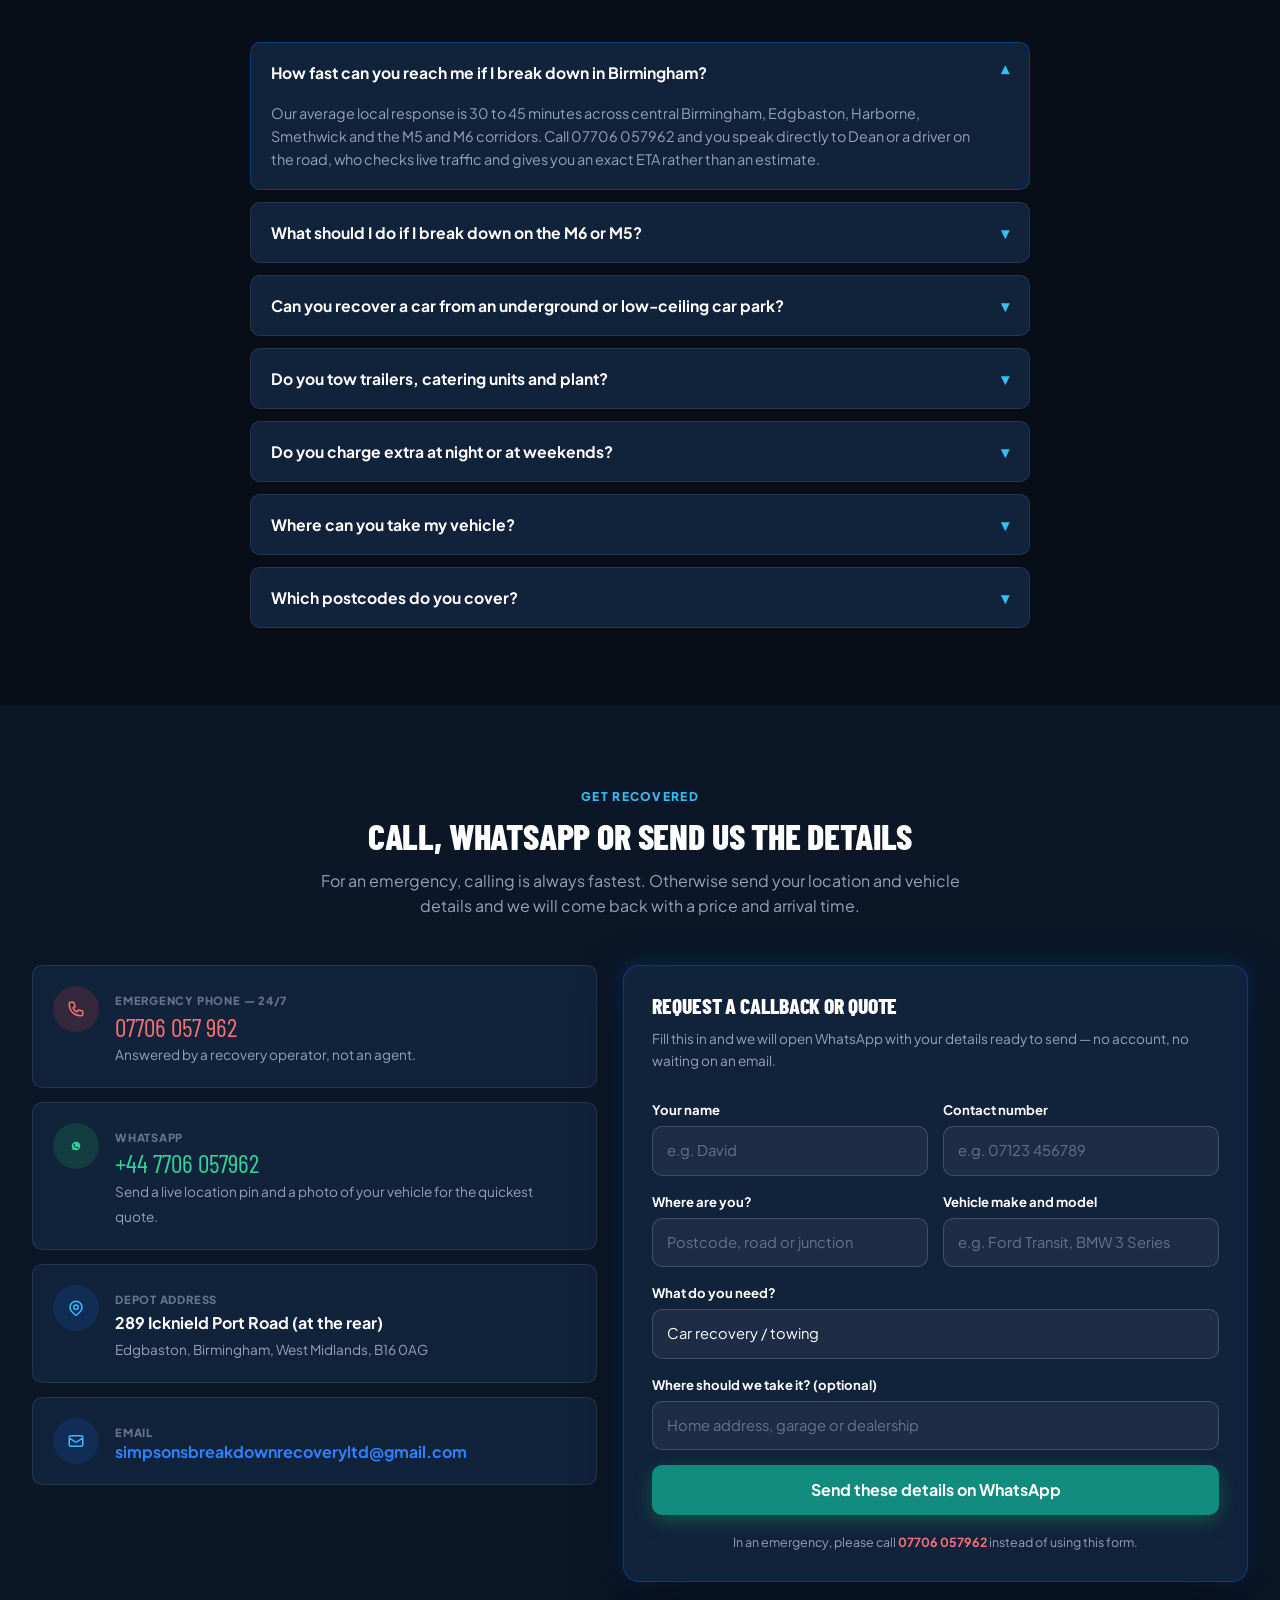
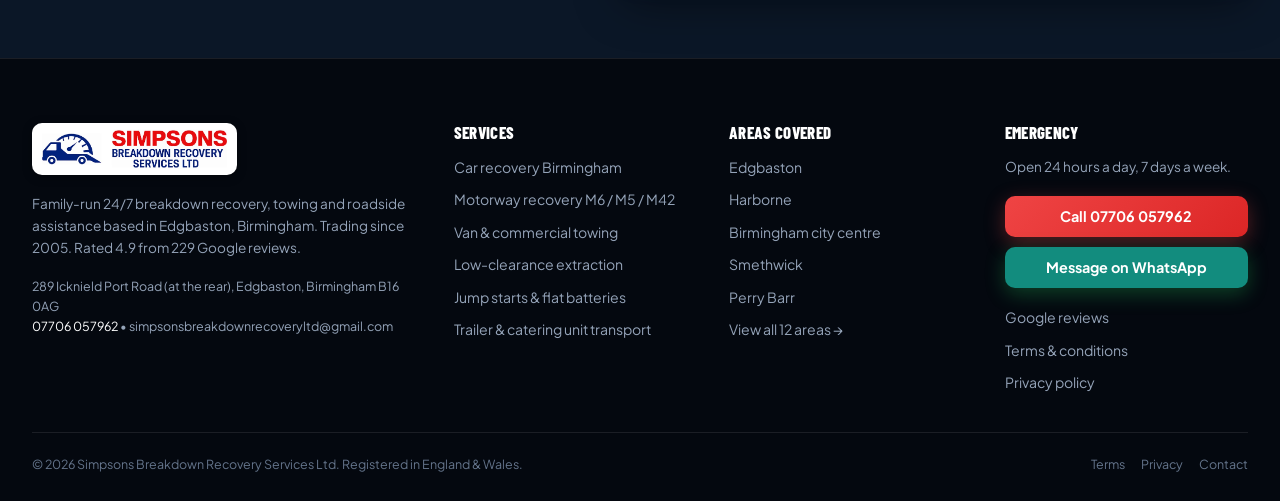
==== commit 7972f128: "Point the site at sb24tow.co.uk and lift the demo noindex The customer's own domain is held by a thi" ====
--- a/index.html
+++ b/index.html
@@ -7,7 +7,7 @@
   <meta name="description" content="24/7 breakdown recovery across Birmingham and the West Midlands. 30–45 minute average local arrival and 229 five-star Google reviews. Call 07706 057962.">
   <!-- SEO:START — generated by print_home_head.py + apply_home_head.py.
      Edit site_config.py / print_home_head.py and re-run, do not hand-edit. -->
-  <link rel="canonical" href="https://www.simpsonsbreakdownrecovery.co.uk/">
+  <link rel="canonical" href="https://sb24tow.co.uk/">
   <meta name="robots" content="index, follow">
   <meta name="googlebot" content="index, follow, max-image-preview:large, max-snippet:-1, max-video-preview:-1">
   <meta name="author" content="Simpsons Breakdown Recovery Services Ltd">
@@ -25,8 +25,8 @@
   <meta property="og:locale" content="en_GB">
   <meta property="og:title" content="Breakdown Recovery Birmingham | 24/7 Simpsons Recovery">
   <meta property="og:description" content="24/7 breakdown recovery across Birmingham and the West Midlands. 30–45 minute average local arrival and 229 five-star Google reviews. Call 07706 057962.">
-  <meta property="og:url" content="https://www.simpsonsbreakdownrecovery.co.uk/">
-  <meta property="og:image" content="https://www.simpsonsbreakdownrecovery.co.uk/images/og-image.jpg">
+  <meta property="og:url" content="https://sb24tow.co.uk/">
+  <meta property="og:image" content="https://sb24tow.co.uk/images/og-image.jpg">
   <meta property="og:image:width" content="1200">
   <meta property="og:image:height" content="630">
   <meta property="og:image:alt" content="Simpsons Breakdown Recovery Services Ltd — 24/7 breakdown recovery in Birmingham">
@@ -35,7 +35,7 @@
   <meta name="twitter:card" content="summary_large_image">
   <meta name="twitter:title" content="Breakdown Recovery Birmingham | 24/7 Simpsons Recovery">
   <meta name="twitter:description" content="24/7 breakdown recovery across Birmingham and the West Midlands. 30–45 minute average local arrival and 229 five-star Google reviews. Call 07706 057962.">
-  <meta name="twitter:image" content="https://www.simpsonsbreakdownrecovery.co.uk/images/og-image.jpg">
+  <meta name="twitter:image" content="https://sb24tow.co.uk/images/og-image.jpg">
   <meta name="twitter:image:alt" content="Simpsons Breakdown Recovery Services Ltd — 24/7 breakdown recovery in Birmingham">
   <link rel="icon" href="images/icon-32.png" sizes="32x32" type="image/png">
   <link rel="icon" href="images/icon-512.png" sizes="512x512" type="image/png">
@@ -50,19 +50,19 @@
         "AutoRepair",
         "EmergencyService"
       ],
-      "@id": "https://www.simpsonsbreakdownrecovery.co.uk/#business",
+      "@id": "https://sb24tow.co.uk/#business",
       "name": "Simpsons Breakdown Recovery Services Ltd",
       "legalName": "Simpsons Breakdown Recovery Services Ltd",
-      "url": "https://www.simpsonsbreakdownrecovery.co.uk/",
+      "url": "https://sb24tow.co.uk/",
       "telephone": "+447706057962",
       "email": "simpsonsbreakdownrecoveryltd@gmail.com",
       "priceRange": "££",
       "currenciesAccepted": "GBP",
       "paymentAccepted": "Cash, Bank transfer, Card",
-      "image": "https://www.simpsonsbreakdownrecovery.co.uk/images/work-van-recovery.webp",
+      "image": "https://sb24tow.co.uk/images/work-van-recovery.webp",
       "logo": {
         "@type": "ImageObject",
-        "url": "https://www.simpsonsbreakdownrecovery.co.uk/images/logo.webp",
+        "url": "https://sb24tow.co.uk/images/logo.webp",
         "width": 661,
         "height": 143
       },
@@ -212,31 +212,31 @@
     },
     {
       "@type": "WebSite",
-      "@id": "https://www.simpsonsbreakdownrecovery.co.uk/#website",
-      "url": "https://www.simpsonsbreakdownrecovery.co.uk",
+      "@id": "https://sb24tow.co.uk/#website",
+      "url": "https://sb24tow.co.uk",
       "name": "Simpsons Breakdown Recovery Services Ltd",
       "inLanguage": "en-GB",
       "publisher": {
-        "@id": "https://www.simpsonsbreakdownrecovery.co.uk/#business"
+        "@id": "https://sb24tow.co.uk/#business"
       }
     },
     {
       "@type": "WebPage",
-      "@id": "https://www.simpsonsbreakdownrecovery.co.uk/#webpage",
-      "url": "https://www.simpsonsbreakdownrecovery.co.uk/",
+      "@id": "https://sb24tow.co.uk/#webpage",
+      "url": "https://sb24tow.co.uk/",
       "name": "Breakdown Recovery Birmingham | 24/7 Simpsons Recovery",
       "description": "24/7 breakdown recovery across Birmingham and the West Midlands. 30–45 minute average local arrival and 229 five-star Google reviews. Call 07706 057962.",
       "isPartOf": {
-        "@id": "https://www.simpsonsbreakdownrecovery.co.uk/#website"
+        "@id": "https://sb24tow.co.uk/#website"
       },
       "about": {
-        "@id": "https://www.simpsonsbreakdownrecovery.co.uk/#business"
+        "@id": "https://sb24tow.co.uk/#business"
       },
       "inLanguage": "en-GB"
     },
     {
       "@type": "FAQPage",
-      "@id": "https://www.simpsonsbreakdownrecovery.co.uk/#faq",
+      "@id": "https://sb24tow.co.uk/#faq",
       "mainEntity": [
         {
           "@type": "Question",
--- a/css/style.css
+++ b/css/style.css
@@ -62,6 +62,13 @@
   /* Layout */
   --shell: 1260px;
   --gutter: 22px;
+  /* Desktop offset for the floating WhatsApp button. It has to clear the
+     "Powered by Netlify" badge, which the free tier injects into the
+     bottom-right corner at a higher z-index than anything we can set — left at
+     the usual 22px the badge covers the button and swallows the tap, sending
+     people to netlify.com instead of WhatsApp.
+     ON THE PRODUCTION DOMAIN (badge gone) this can drop back to 22px. */
+  --fab-bottom: 88px;
   --header-h: 74px;
 }
 
@@ -666,7 +673,7 @@
 .fab {
   position: fixed;
   right: 20px;
-  bottom: 22px;
+  bottom: var(--fab-bottom);
   z-index: 900;
   display: inline-flex;
   align-items: center;
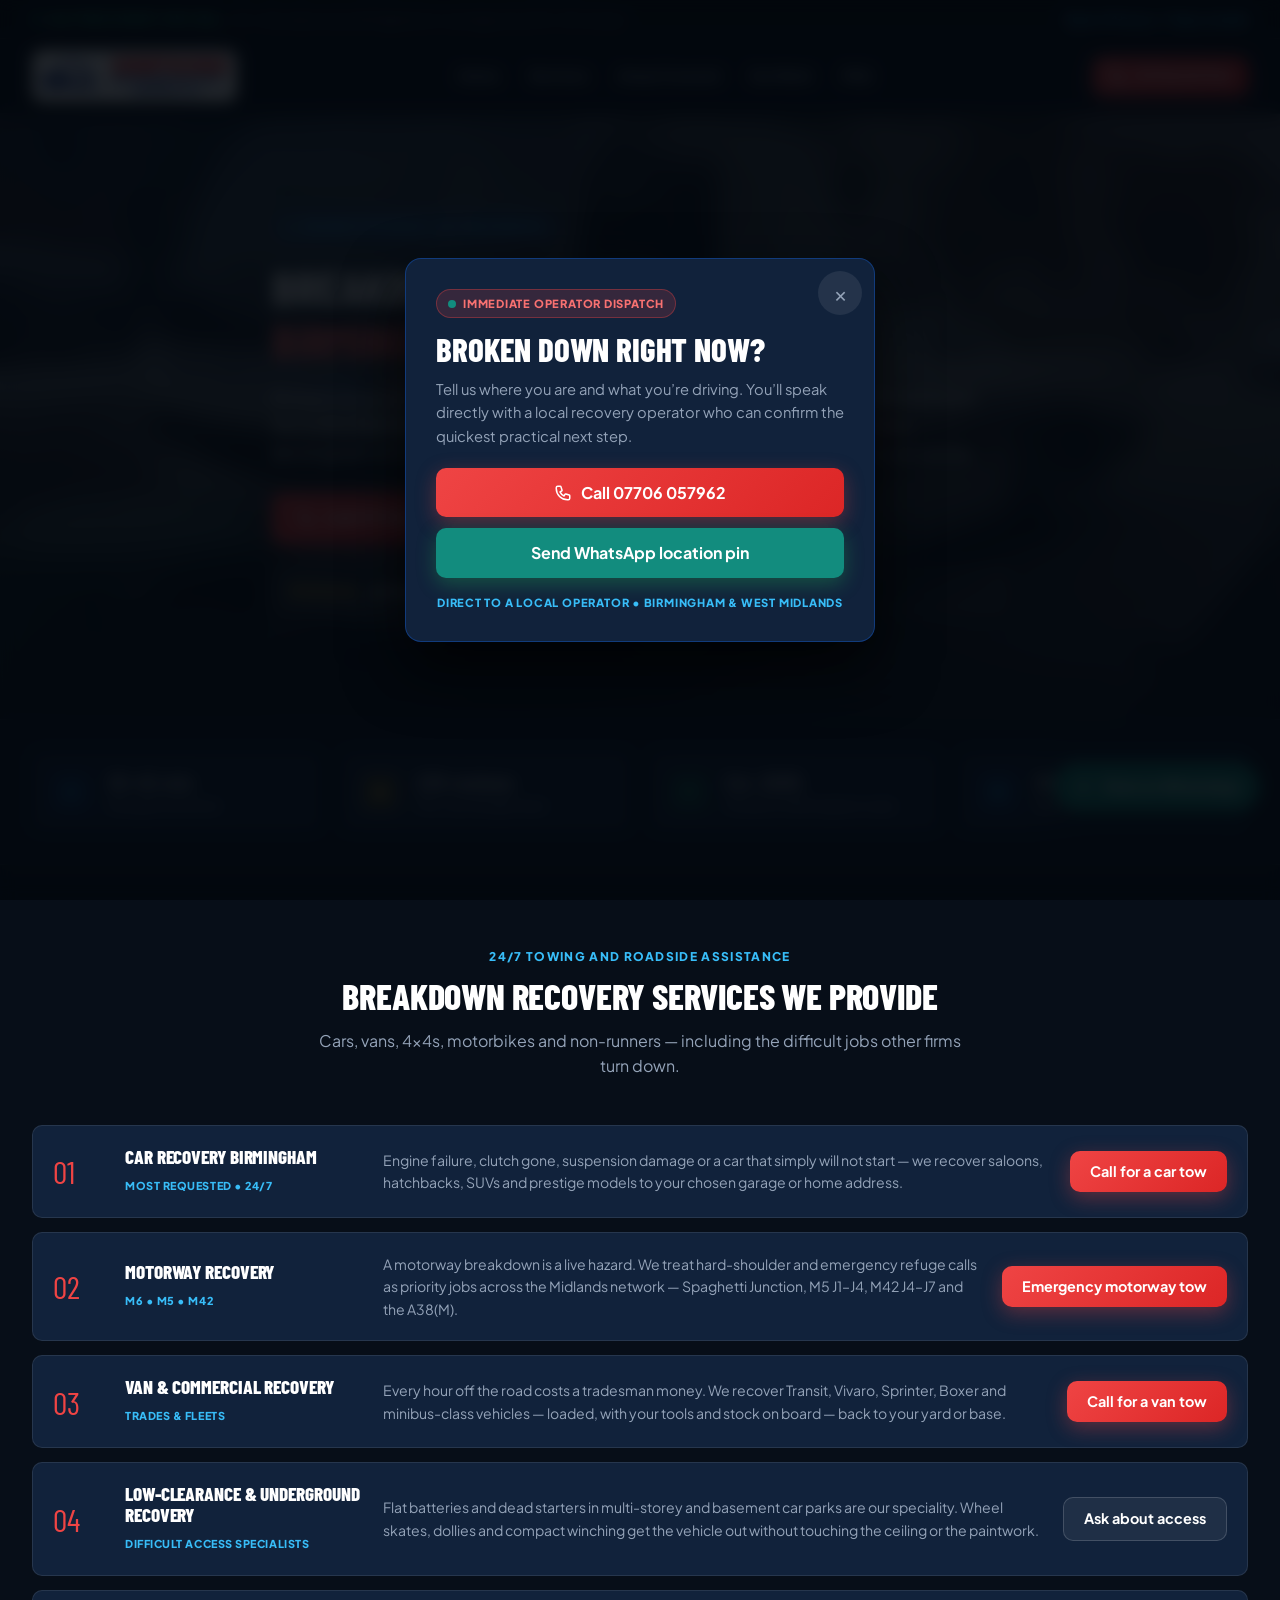
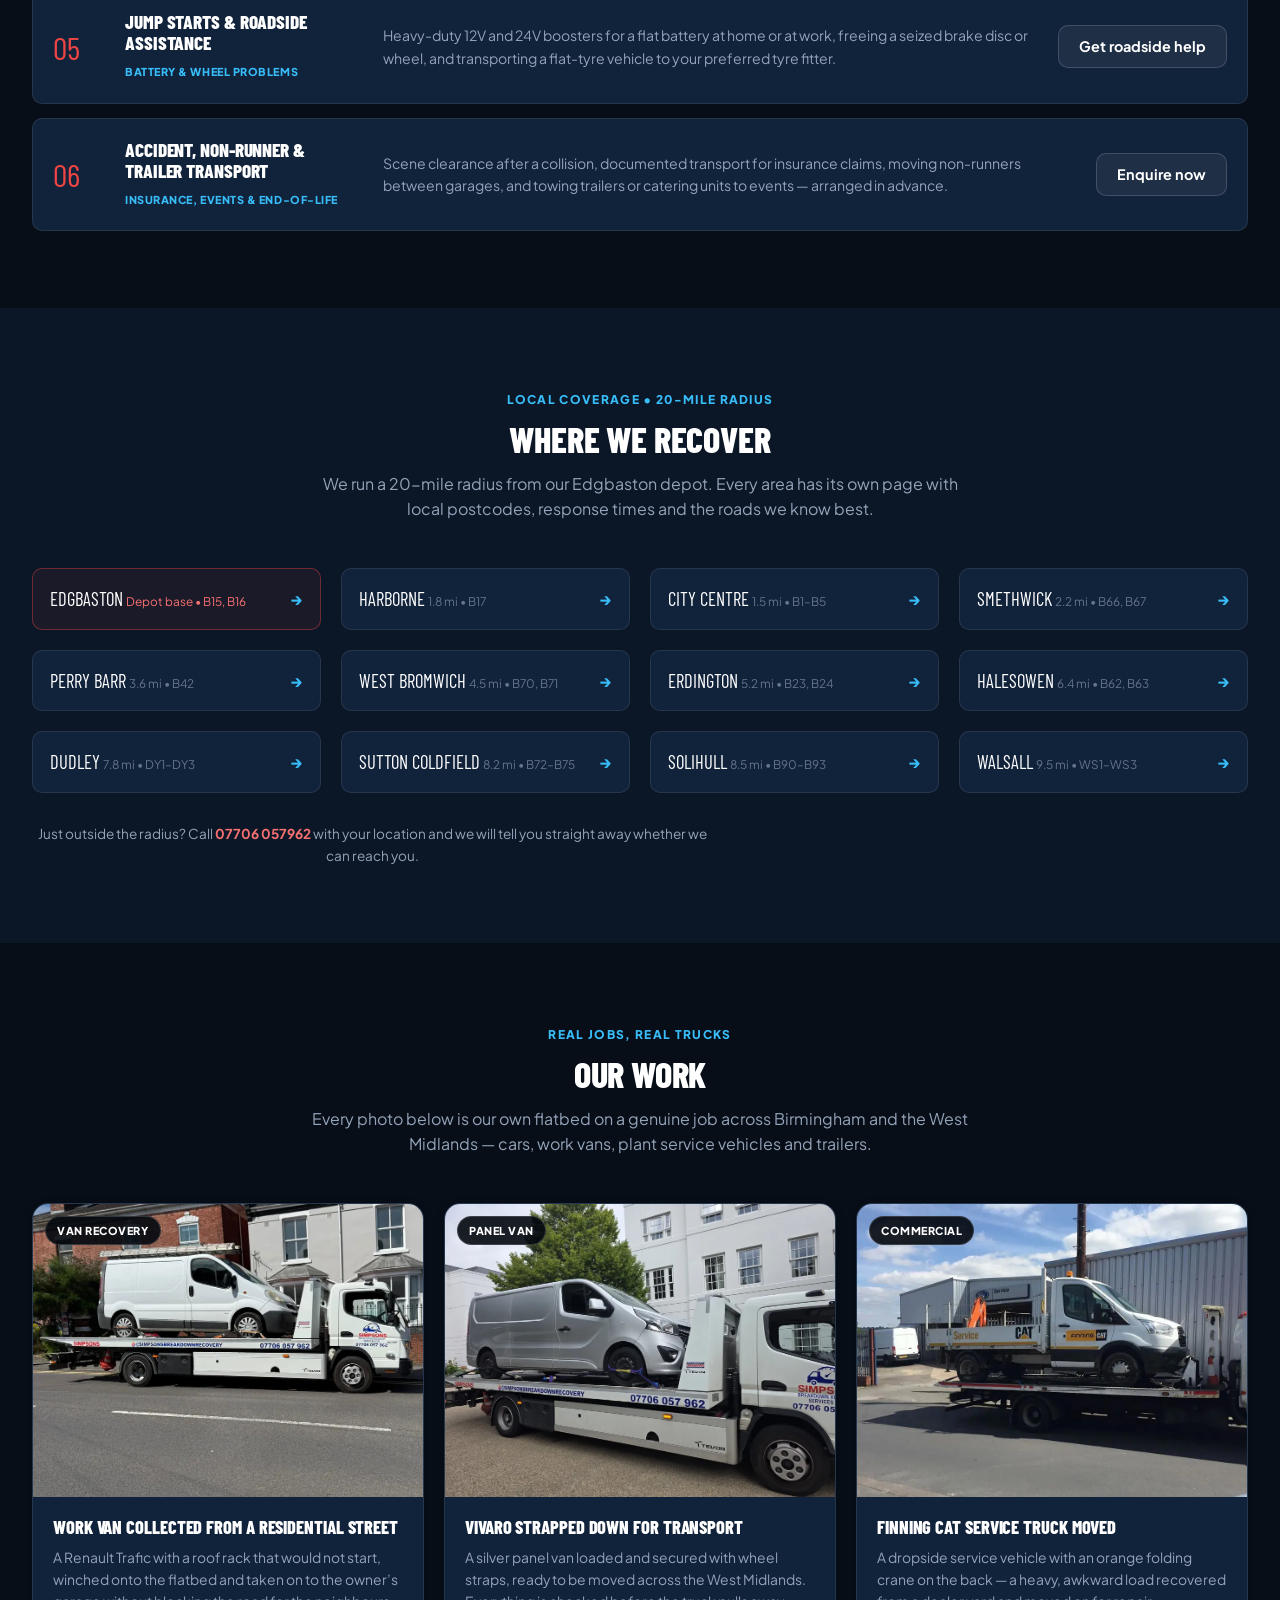
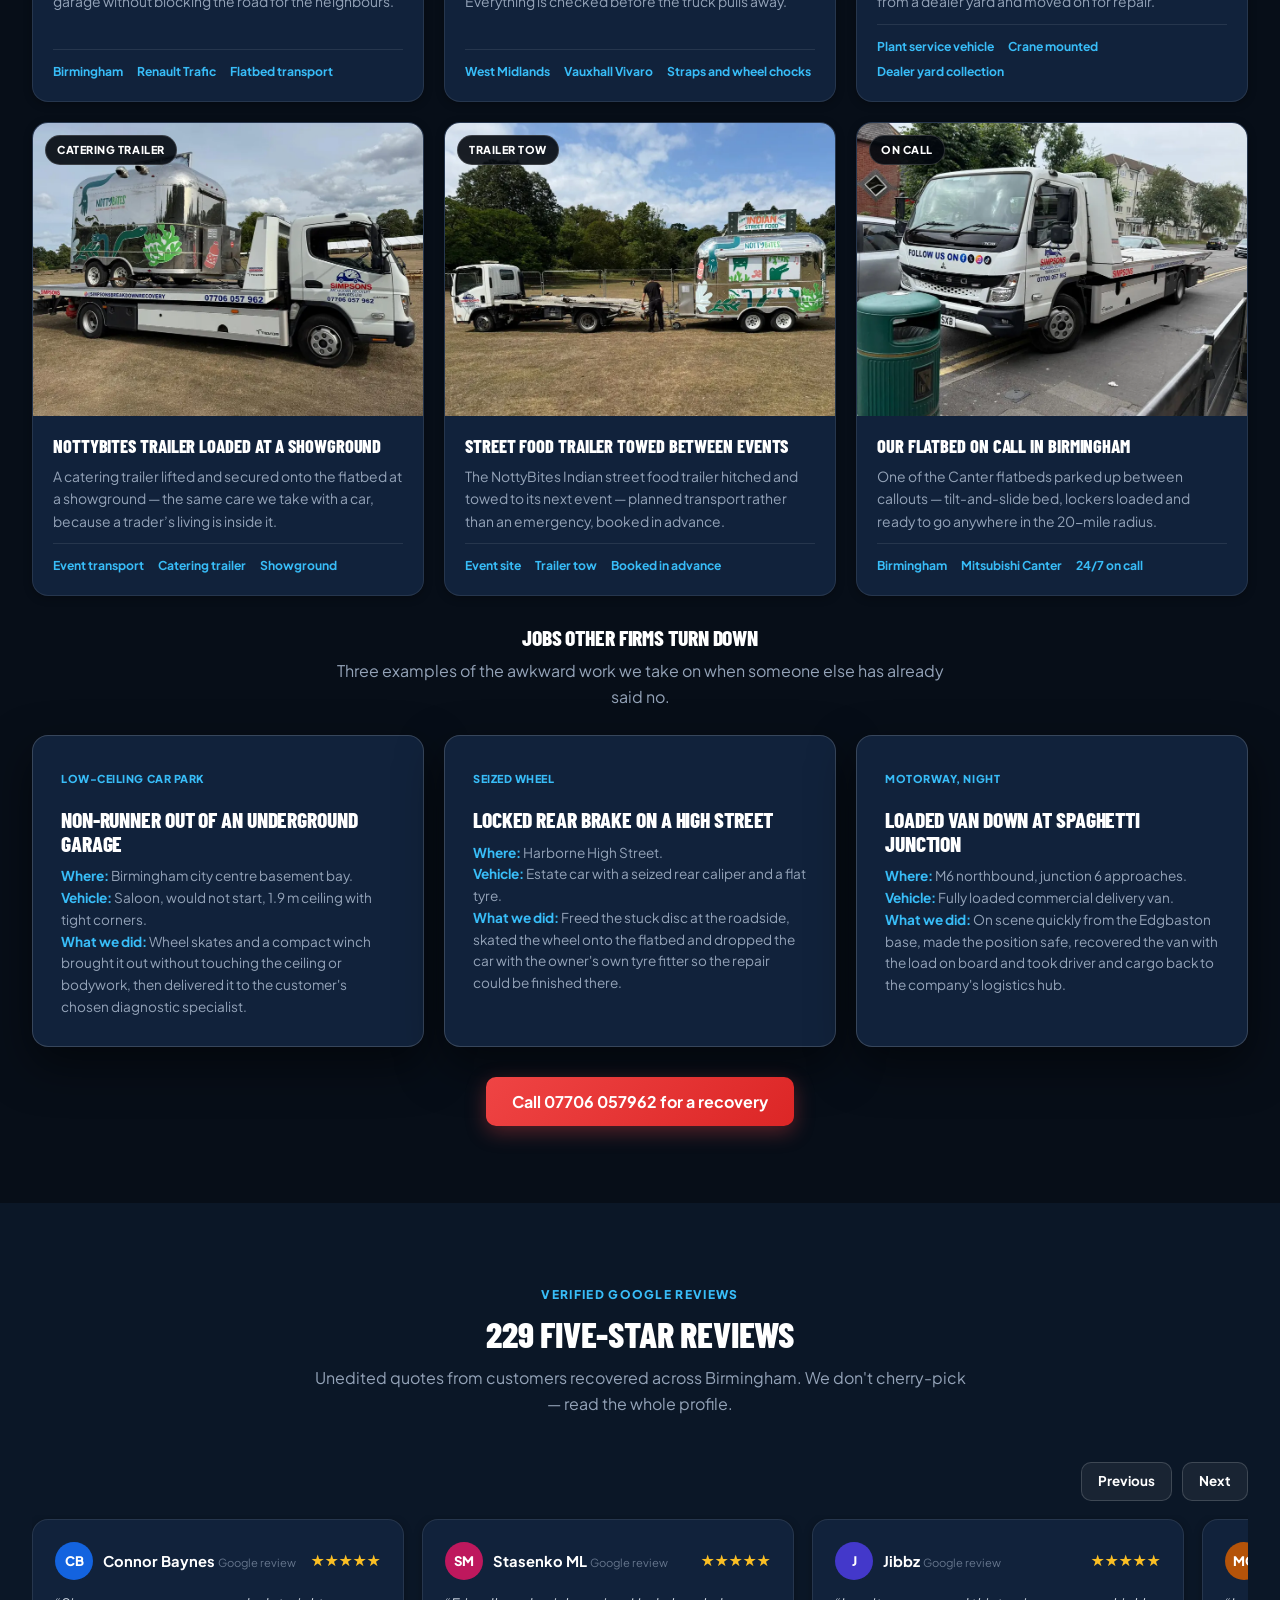
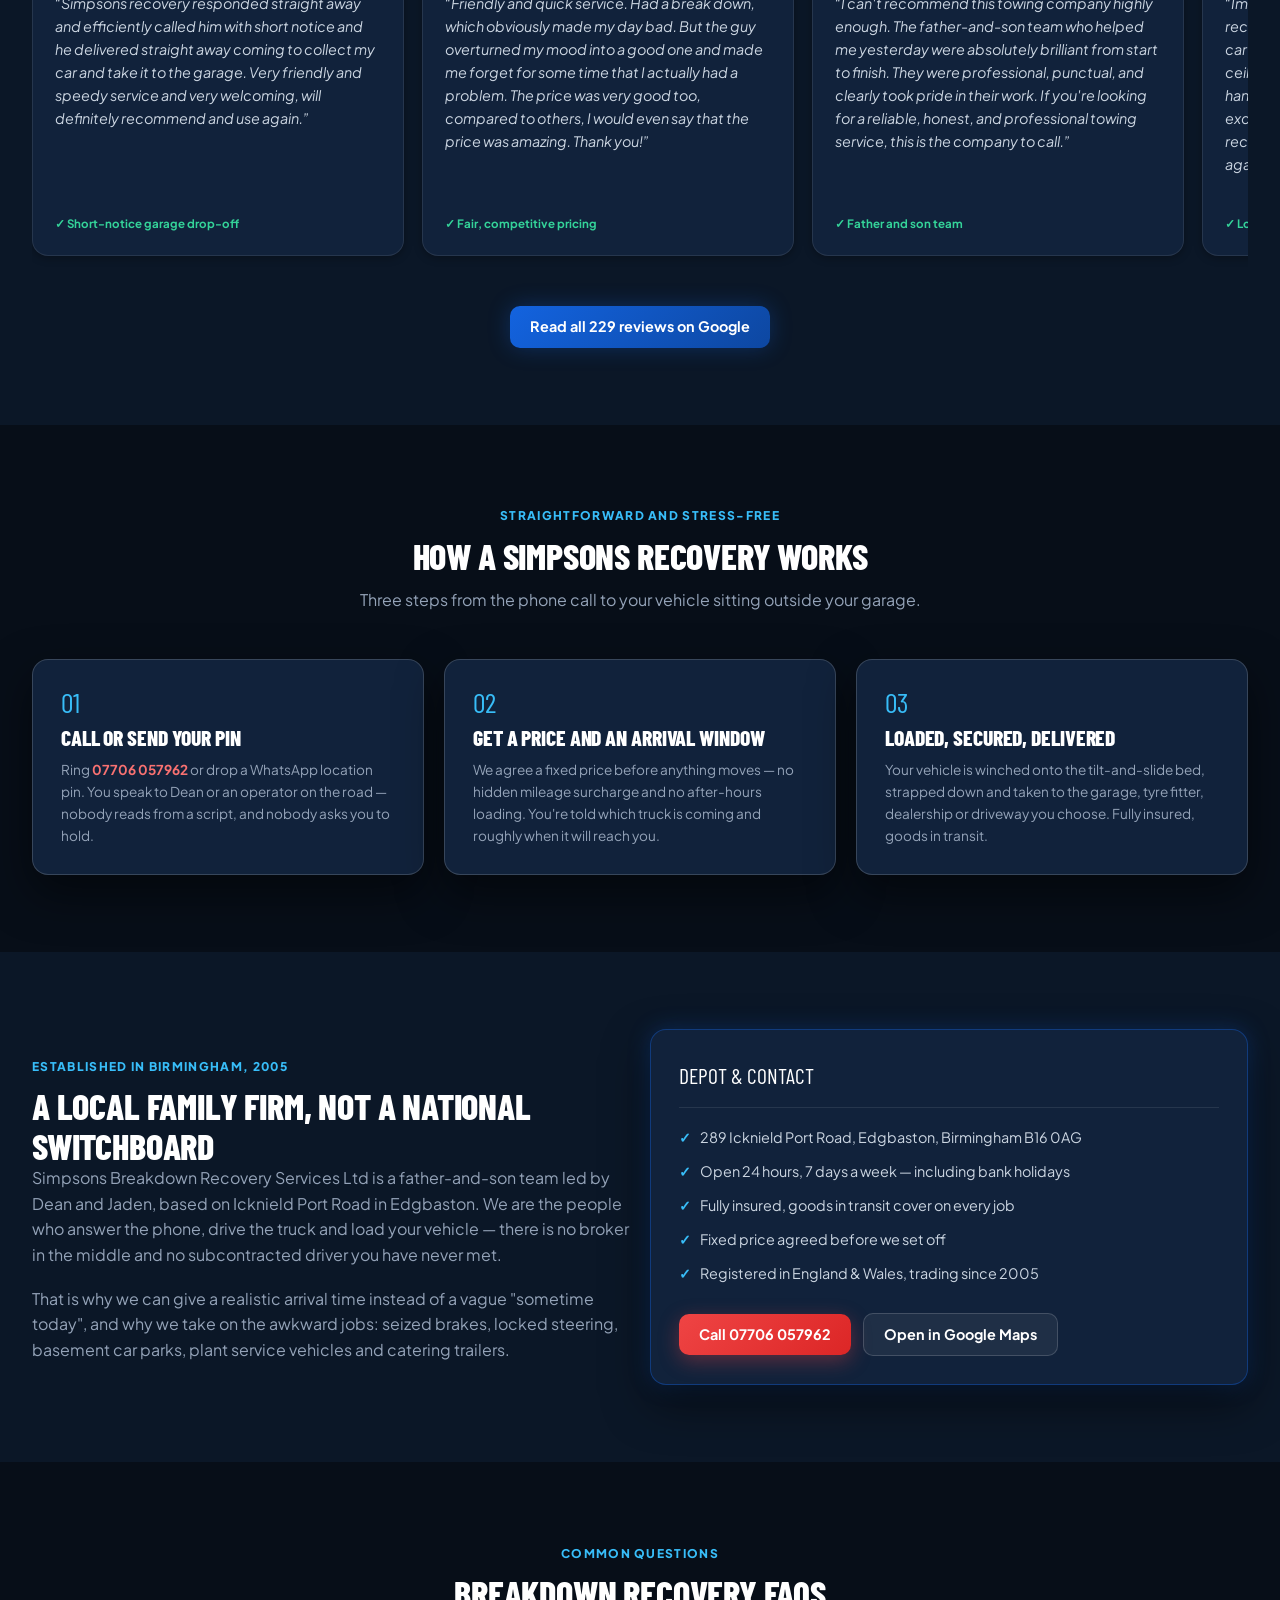
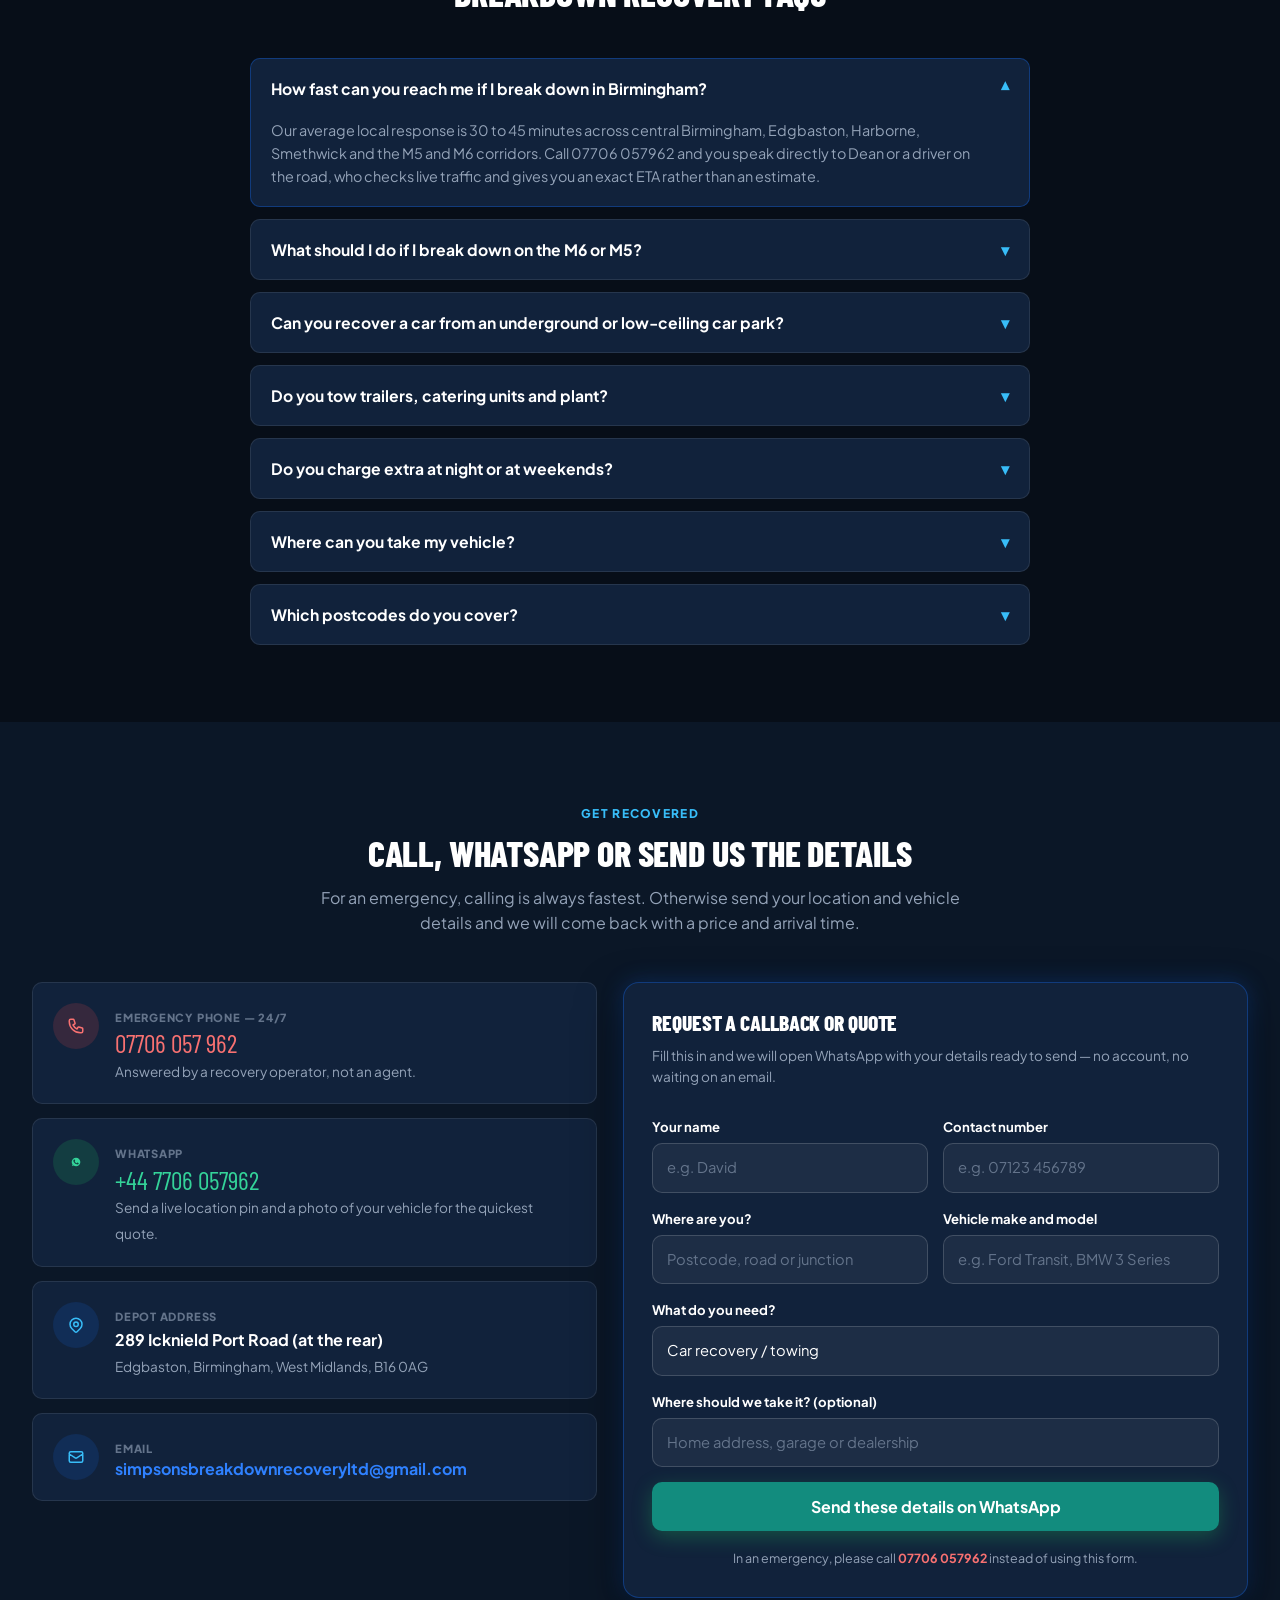
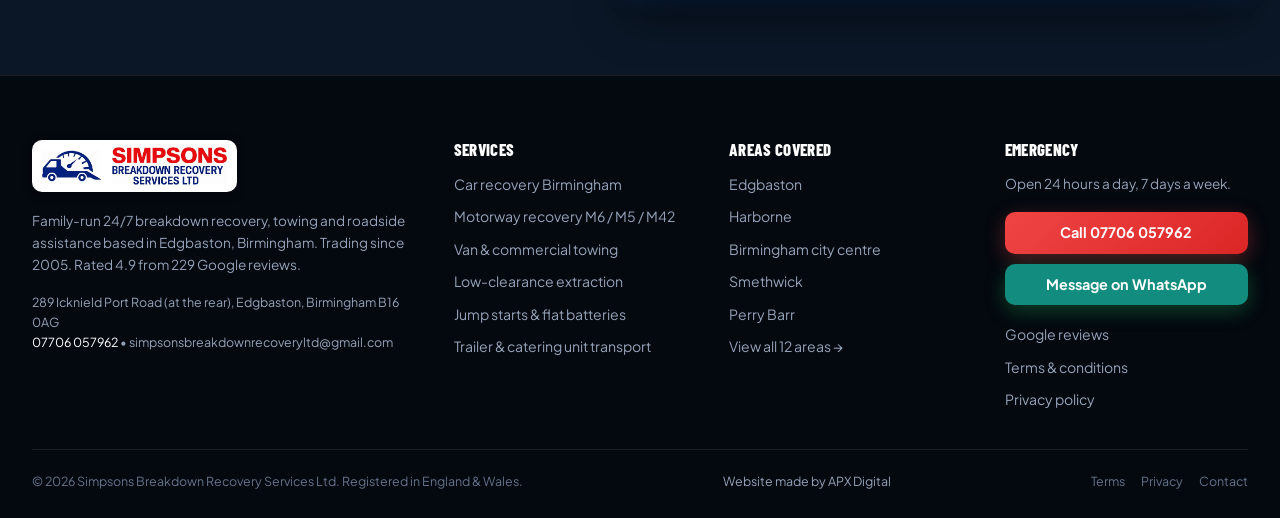
==== commit 70a40f02: "Add GA4, agency credit, and fix the hero blur and CTA overlap Three client-reported items plus the a" ====
--- a/index.html
+++ b/index.html
@@ -40,6 +40,16 @@
   <link rel="icon" href="images/icon-32.png" sizes="32x32" type="image/png">
   <link rel="icon" href="images/icon-512.png" sizes="512x512" type="image/png">
   <link rel="apple-touch-icon" href="images/icon-180.png">
+
+  <!-- Google tag (gtag.js) — GA4 G-FZKR7KYQ15 -->
+  <script async src="https://www.googletagmanager.com/gtag/js?id=G-FZKR7KYQ15"></script>
+  <script>
+    window.dataLayer = window.dataLayer || [];
+    function gtag(){dataLayer.push(arguments);}
+    gtag('js', new Date());
+
+    gtag('config', 'G-FZKR7KYQ15');
+  </script>
 
   <script type="application/ld+json">
 {
@@ -1311,6 +1321,7 @@
 
     <div class="footer-bottom">
       <span>&copy; <span id="year">2026</span> Simpsons Breakdown Recovery Services Ltd. Registered in England &amp; Wales.</span>
+      <a class="footer-credit" href="https://apxdigital.io" target="_blank" rel="noopener">Website made by APX Digital</a>
       <nav aria-label="Legal">
         <a href="#" data-legal="Terms &amp; conditions">Terms</a>
         <a href="#" data-legal="Privacy policy">Privacy</a>
--- a/css/style.css
+++ b/css/style.css
@@ -33,6 +33,7 @@
   /* Text */
   --text: #ffffff;
   --text-body: #cbd5e1;
+  --text-bright: #e8eef6;
   --text-muted: #94a3b8;
   --text-dim: #64748b;
 
@@ -495,7 +496,11 @@
   -webkit-text-fill-color: transparent;
   color: var(--red);
 }
-.hero__lead { margin-bottom: 26px; }
+/* The paragraphs that sit directly on the hero photo need a lighter tone than
+   --text-body: measured against the sharpened backdrop, #cbd5e1 fell to 4.1:1
+   under the brightest patch of sky. #e8eef6 clears 4.5:1 for the area worst
+   case (check_hero_contrast.py). */
+.hero__lead { margin-bottom: 26px; color: var(--text-bright); }
 
 .pill {
   display: inline-flex;
@@ -849,7 +854,11 @@
   border-radius: var(--r-md);
   padding: 20px;
   display: grid;
-  grid-template-columns: 54px minmax(0, 240px) minmax(0, 1fr) 168px;
+  /* The CTA column is sized to its button, not to a fixed 168px. A fixed width
+     clipped the wider labels ("Emergency motorway tow" is 225px) and, because
+     the button is flex-end aligned, the overflow ran left over the paragraph
+     beside it. max-content means the label can never collide with the copy. */
+  grid-template-columns: 54px minmax(0, 240px) minmax(0, 1fr) max-content;
   gap: 18px;
   align-items: center;
   transition: border-color 0.2s ease, background 0.2s ease;
@@ -878,6 +887,9 @@
 }
 .service-row__desc { font-size: 0.88rem; color: var(--text-muted); }
 .service-row__cta { display: flex; justify-content: flex-end; }
+/* One line per label: a wrapped CTA changes the row height and reads as broken
+   next to a single-line paragraph. */
+.service-row__cta .btn { white-space: nowrap; }
 @media (max-width: 1000px) { .service-row__cta { justify-content: flex-start; } .service-row__cta .btn { width: 100%; } }
 
 /* ---------- Reviews carousel ---------- */
@@ -1162,6 +1174,9 @@
 }
 .footer-bottom nav { display: flex; gap: 16px; }
 .footer-bottom nav a:hover { color: #fff; }
+/* Agency credit — a quiet link on the copyright line, not a badge. */
+.footer-credit { color: var(--text-muted); }
+.footer-credit:hover { color: #fff; text-decoration: underline; }
 
 /* ---------- Mobile action dock ---------- */
 .dock {
